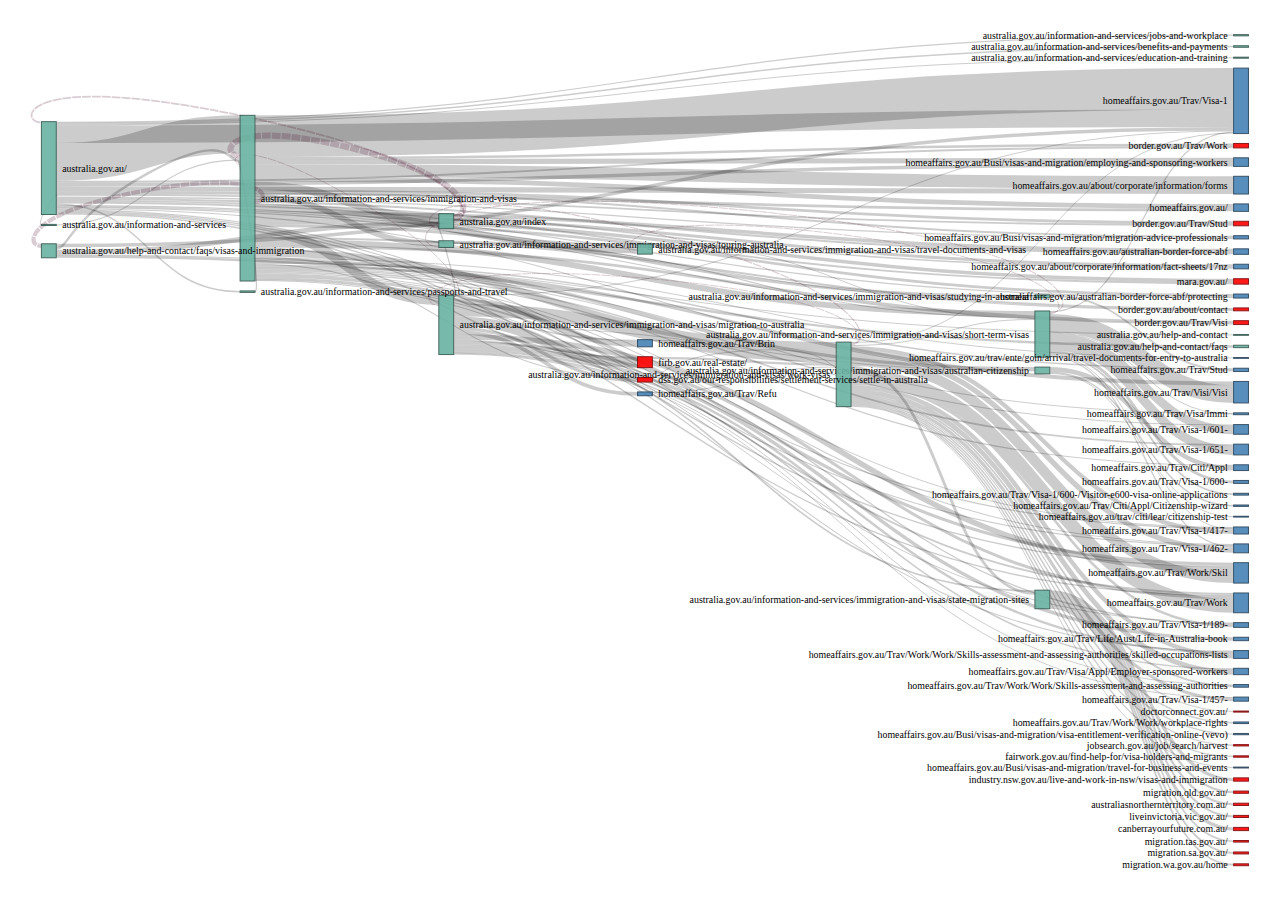
==== gov-au_Australiagovau_Homeaffairs-Sankey.html @ 094b6e9f "add sankey" ====
<!DOCTYPE html>
<html>
<head>
<meta charset="utf-8" />
<title>sankeyNetwork</title>
<script>(function() {
  // If window.HTMLWidgets is already defined, then use it; otherwise create a
  // new object. This allows preceding code to set options that affect the
  // initialization process (though none currently exist).
  window.HTMLWidgets = window.HTMLWidgets || {};

  // See if we're running in a viewer pane. If not, we're in a web browser.
  var viewerMode = window.HTMLWidgets.viewerMode =
      /\bviewer_pane=1\b/.test(window.location);

  // See if we're running in Shiny mode. If not, it's a static document.
  // Note that static widgets can appear in both Shiny and static modes, but
  // obviously, Shiny widgets can only appear in Shiny apps/documents.
  var shinyMode = window.HTMLWidgets.shinyMode =
      typeof(window.Shiny) !== "undefined" && !!window.Shiny.outputBindings;

  // We can't count on jQuery being available, so we implement our own
  // version if necessary.
  function querySelectorAll(scope, selector) {
    if (typeof(jQuery) !== "undefined" && scope instanceof jQuery) {
      return scope.find(selector);
    }
    if (scope.querySelectorAll) {
      return scope.querySelectorAll(selector);
    }
  }

  function asArray(value) {
    if (value === null)
      return [];
    if ($.isArray(value))
      return value;
    return [value];
  }

  // Implement jQuery's extend
  function extend(target /*, ... */) {
    if (arguments.length == 1) {
      return target;
    }
    for (var i = 1; i < arguments.length; i++) {
      var source = arguments[i];
      for (var prop in source) {
        if (source.hasOwnProperty(prop)) {
          target[prop] = source[prop];
        }
      }
    }
    return target;
  }

  // IE8 doesn't support Array.forEach.
  function forEach(values, callback, thisArg) {
    if (values.forEach) {
      values.forEach(callback, thisArg);
    } else {
      for (var i = 0; i < values.length; i++) {
        callback.call(thisArg, values[i], i, values);
      }
    }
  }

  // Replaces the specified method with the return value of funcSource.
  //
  // Note that funcSource should not BE the new method, it should be a function
  // that RETURNS the new method. funcSource receives a single argument that is
  // the overridden method, it can be called from the new method. The overridden
  // method can be called like a regular function, it has the target permanently
  // bound to it so "this" will work correctly.
  function overrideMethod(target, methodName, funcSource) {
    var superFunc = target[methodName] || function() {};
    var superFuncBound = function() {
      return superFunc.apply(target, arguments);
    };
    target[methodName] = funcSource(superFuncBound);
  }

  // Add a method to delegator that, when invoked, calls
  // delegatee.methodName. If there is no such method on
  // the delegatee, but there was one on delegator before
  // delegateMethod was called, then the original version
  // is invoked instead.
  // For example:
  //
  // var a = {
  //   method1: function() { console.log('a1'); }
  //   method2: function() { console.log('a2'); }
  // };
  // var b = {
  //   method1: function() { console.log('b1'); }
  // };
  // delegateMethod(a, b, "method1");
  // delegateMethod(a, b, "method2");
  // a.method1();
  // a.method2();
  //
  // The output would be "b1", "a2".
  function delegateMethod(delegator, delegatee, methodName) {
    var inherited = delegator[methodName];
    delegator[methodName] = function() {
      var target = delegatee;
      var method = delegatee[methodName];

      // The method doesn't exist on the delegatee. Instead,
      // call the method on the delegator, if it exists.
      if (!method) {
        target = delegator;
        method = inherited;
      }

      if (method) {
        return method.apply(target, arguments);
      }
    };
  }

  // Implement a vague facsimilie of jQuery's data method
  function elementData(el, name, value) {
    if (arguments.length == 2) {
      return el["htmlwidget_data_" + name];
    } else if (arguments.length == 3) {
      el["htmlwidget_data_" + name] = value;
      return el;
    } else {
      throw new Error("Wrong number of arguments for elementData: " +
        arguments.length);
    }
  }

  // http://stackoverflow.com/questions/3446170/escape-string-for-use-in-javascript-regex
  function escapeRegExp(str) {
    return str.replace(/[\-\[\]\/\{\}\(\)\*\+\?\.\\\^\$\|]/g, "\\$&");
  }

  function hasClass(el, className) {
    var re = new RegExp("\\b" + escapeRegExp(className) + "\\b");
    return re.test(el.className);
  }

  // elements - array (or array-like object) of HTML elements
  // className - class name to test for
  // include - if true, only return elements with given className;
  //   if false, only return elements *without* given className
  function filterByClass(elements, className, include) {
    var results = [];
    for (var i = 0; i < elements.length; i++) {
      if (hasClass(elements[i], className) == include)
        results.push(elements[i]);
    }
    return results;
  }

  function on(obj, eventName, func) {
    if (obj.addEventListener) {
      obj.addEventListener(eventName, func, false);
    } else if (obj.attachEvent) {
      obj.attachEvent(eventName, func);
    }
  }

  function off(obj, eventName, func) {
    if (obj.removeEventListener)
      obj.removeEventListener(eventName, func, false);
    else if (obj.detachEvent) {
      obj.detachEvent(eventName, func);
    }
  }

  // Translate array of values to top/right/bottom/left, as usual with
  // the "padding" CSS property
  // https://developer.mozilla.org/en-US/docs/Web/CSS/padding
  function unpackPadding(value) {
    if (typeof(value) === "number")
      value = [value];
    if (value.length === 1) {
      return {top: value[0], right: value[0], bottom: value[0], left: value[0]};
    }
    if (value.length === 2) {
      return {top: value[0], right: value[1], bottom: value[0], left: value[1]};
    }
    if (value.length === 3) {
      return {top: value[0], right: value[1], bottom: value[2], left: value[1]};
    }
    if (value.length === 4) {
      return {top: value[0], right: value[1], bottom: value[2], left: value[3]};
    }
  }

  // Convert an unpacked padding object to a CSS value
  function paddingToCss(paddingObj) {
    return paddingObj.top + "px " + paddingObj.right + "px " + paddingObj.bottom + "px " + paddingObj.left + "px";
  }

  // Makes a number suitable for CSS
  function px(x) {
    if (typeof(x) === "number")
      return x + "px";
    else
      return x;
  }

  // Retrieves runtime widget sizing information for an element.
  // The return value is either null, or an object with fill, padding,
  // defaultWidth, defaultHeight fields.
  function sizingPolicy(el) {
    var sizingEl = document.querySelector("script[data-for='" + el.id + "'][type='application/htmlwidget-sizing']");
    if (!sizingEl)
      return null;
    var sp = JSON.parse(sizingEl.textContent || sizingEl.text || "{}");
    if (viewerMode) {
      return sp.viewer;
    } else {
      return sp.browser;
    }
  }

  // @param tasks Array of strings (or falsy value, in which case no-op).
  //   Each element must be a valid JavaScript expression that yields a
  //   function. Or, can be an array of objects with "code" and "data"
  //   properties; in this case, the "code" property should be a string
  //   of JS that's an expr that yields a function, and "data" should be
  //   an object that will be added as an additional argument when that
  //   function is called.
  // @param target The object that will be "this" for each function
  //   execution.
  // @param args Array of arguments to be passed to the functions. (The
  //   same arguments will be passed to all functions.)
  function evalAndRun(tasks, target, args) {
    if (tasks) {
      forEach(tasks, function(task) {
        var theseArgs = args;
        if (typeof(task) === "object") {
          theseArgs = theseArgs.concat([task.data]);
          task = task.code;
        }
        var taskFunc = eval("(" + task + ")");
        if (typeof(taskFunc) !== "function") {
          throw new Error("Task must be a function! Source:\n" + task);
        }
        taskFunc.apply(target, theseArgs);
      });
    }
  }

  function initSizing(el) {
    var sizing = sizingPolicy(el);
    if (!sizing)
      return;

    var cel = document.getElementById("htmlwidget_container");
    if (!cel)
      return;

    if (typeof(sizing.padding) !== "undefined") {
      document.body.style.margin = "0";
      document.body.style.padding = paddingToCss(unpackPadding(sizing.padding));
    }

    if (sizing.fill) {
      document.body.style.overflow = "hidden";
      document.body.style.width = "100%";
      document.body.style.height = "100%";
      document.documentElement.style.width = "100%";
      document.documentElement.style.height = "100%";
      if (cel) {
        cel.style.position = "absolute";
        var pad = unpackPadding(sizing.padding);
        cel.style.top = pad.top + "px";
        cel.style.right = pad.right + "px";
        cel.style.bottom = pad.bottom + "px";
        cel.style.left = pad.left + "px";
        el.style.width = "100%";
        el.style.height = "100%";
      }

      return {
        getWidth: function() { return cel.offsetWidth; },
        getHeight: function() { return cel.offsetHeight; }
      };

    } else {
      el.style.width = px(sizing.width);
      el.style.height = px(sizing.height);

      return {
        getWidth: function() { return el.offsetWidth; },
        getHeight: function() { return el.offsetHeight; }
      };
    }
  }

  // Default implementations for methods
  var defaults = {
    find: function(scope) {
      return querySelectorAll(scope, "." + this.name);
    },
    renderError: function(el, err) {
      var $el = $(el);

      this.clearError(el);

      // Add all these error classes, as Shiny does
      var errClass = "shiny-output-error";
      if (err.type !== null) {
        // use the classes of the error condition as CSS class names
        errClass = errClass + " " + $.map(asArray(err.type), function(type) {
          return errClass + "-" + type;
        }).join(" ");
      }
      errClass = errClass + " htmlwidgets-error";

      // Is el inline or block? If inline or inline-block, just display:none it
      // and add an inline error.
      var display = $el.css("display");
      $el.data("restore-display-mode", display);

      if (display === "inline" || display === "inline-block") {
        $el.hide();
        if (err.message !== "") {
          var errorSpan = $("<span>").addClass(errClass);
          errorSpan.text(err.message);
          $el.after(errorSpan);
        }
      } else if (display === "block") {
        // If block, add an error just after the el, set visibility:none on the
        // el, and position the error to be on top of the el.
        // Mark it with a unique ID and CSS class so we can remove it later.
        $el.css("visibility", "hidden");
        if (err.message !== "") {
          var errorDiv = $("<div>").addClass(errClass).css("position", "absolute")
            .css("top", el.offsetTop)
            .css("left", el.offsetLeft)
            // setting width can push out the page size, forcing otherwise
            // unnecessary scrollbars to appear and making it impossible for
            // the element to shrink; so use max-width instead
            .css("maxWidth", el.offsetWidth)
            .css("height", el.offsetHeight);
          errorDiv.text(err.message);
          $el.after(errorDiv);

          // Really dumb way to keep the size/position of the error in sync with
          // the parent element as the window is resized or whatever.
          var intId = setInterval(function() {
            if (!errorDiv[0].parentElement) {
              clearInterval(intId);
              return;
            }
            errorDiv
              .css("top", el.offsetTop)
              .css("left", el.offsetLeft)
              .css("maxWidth", el.offsetWidth)
              .css("height", el.offsetHeight);
          }, 500);
        }
      }
    },
    clearError: function(el) {
      var $el = $(el);
      var display = $el.data("restore-display-mode");
      $el.data("restore-display-mode", null);

      if (display === "inline" || display === "inline-block") {
        if (display)
          $el.css("display", display);
        $(el.nextSibling).filter(".htmlwidgets-error").remove();
      } else if (display === "block"){
        $el.css("visibility", "inherit");
        $(el.nextSibling).filter(".htmlwidgets-error").remove();
      }
    },
    sizing: {}
  };

  // Called by widget bindings to register a new type of widget. The definition
  // object can contain the following properties:
  // - name (required) - A string indicating the binding name, which will be
  //   used by default as the CSS classname to look for.
  // - initialize (optional) - A function(el) that will be called once per
  //   widget element; if a value is returned, it will be passed as the third
  //   value to renderValue.
  // - renderValue (required) - A function(el, data, initValue) that will be
  //   called with data. Static contexts will cause this to be called once per
  //   element; Shiny apps will cause this to be called multiple times per
  //   element, as the data changes.
  window.HTMLWidgets.widget = function(definition) {
    if (!definition.name) {
      throw new Error("Widget must have a name");
    }
    if (!definition.type) {
      throw new Error("Widget must have a type");
    }
    // Currently we only support output widgets
    if (definition.type !== "output") {
      throw new Error("Unrecognized widget type '" + definition.type + "'");
    }
    // TODO: Verify that .name is a valid CSS classname

    // Support new-style instance-bound definitions. Old-style class-bound
    // definitions have one widget "object" per widget per type/class of
    // widget; the renderValue and resize methods on such widget objects
    // take el and instance arguments, because the widget object can't
    // store them. New-style instance-bound definitions have one widget
    // object per widget instance; the definition that's passed in doesn't
    // provide renderValue or resize methods at all, just the single method
    //   factory(el, width, height)
    // which returns an object that has renderValue(x) and resize(w, h).
    // This enables a far more natural programming style for the widget
    // author, who can store per-instance state using either OO-style
    // instance fields or functional-style closure variables (I guess this
    // is in contrast to what can only be called C-style pseudo-OO which is
    // what we required before).
    if (definition.factory) {
      definition = createLegacyDefinitionAdapter(definition);
    }

    if (!definition.renderValue) {
      throw new Error("Widget must have a renderValue function");
    }

    // For static rendering (non-Shiny), use a simple widget registration
    // scheme. We also use this scheme for Shiny apps/documents that also
    // contain static widgets.
    window.HTMLWidgets.widgets = window.HTMLWidgets.widgets || [];
    // Merge defaults into the definition; don't mutate the original definition.
    var staticBinding = extend({}, defaults, definition);
    overrideMethod(staticBinding, "find", function(superfunc) {
      return function(scope) {
        var results = superfunc(scope);
        // Filter out Shiny outputs, we only want the static kind
        return filterByClass(results, "html-widget-output", false);
      };
    });
    window.HTMLWidgets.widgets.push(staticBinding);

    if (shinyMode) {
      // Shiny is running. Register the definition with an output binding.
      // The definition itself will not be the output binding, instead
      // we will make an output binding object that delegates to the
      // definition. This is because we foolishly used the same method
      // name (renderValue) for htmlwidgets definition and Shiny bindings
      // but they actually have quite different semantics (the Shiny
      // bindings receive data that includes lots of metadata that it
      // strips off before calling htmlwidgets renderValue). We can't
      // just ignore the difference because in some widgets it's helpful
      // to call this.renderValue() from inside of resize(), and if
      // we're not delegating, then that call will go to the Shiny
      // version instead of the htmlwidgets version.

      // Merge defaults with definition, without mutating either.
      var bindingDef = extend({}, defaults, definition);

      // This object will be our actual Shiny binding.
      var shinyBinding = new Shiny.OutputBinding();

      // With a few exceptions, we'll want to simply use the bindingDef's
      // version of methods if they are available, otherwise fall back to
      // Shiny's defaults. NOTE: If Shiny's output bindings gain additional
      // methods in the future, and we want them to be overrideable by
      // HTMLWidget binding definitions, then we'll need to add them to this
      // list.
      delegateMethod(shinyBinding, bindingDef, "getId");
      delegateMethod(shinyBinding, bindingDef, "onValueChange");
      delegateMethod(shinyBinding, bindingDef, "onValueError");
      delegateMethod(shinyBinding, bindingDef, "renderError");
      delegateMethod(shinyBinding, bindingDef, "clearError");
      delegateMethod(shinyBinding, bindingDef, "showProgress");

      // The find, renderValue, and resize are handled differently, because we
      // want to actually decorate the behavior of the bindingDef methods.

      shinyBinding.find = function(scope) {
        var results = bindingDef.find(scope);

        // Only return elements that are Shiny outputs, not static ones
        var dynamicResults = results.filter(".html-widget-output");

        // It's possible that whatever caused Shiny to think there might be
        // new dynamic outputs, also caused there to be new static outputs.
        // Since there might be lots of different htmlwidgets bindings, we
        // schedule execution for later--no need to staticRender multiple
        // times.
        if (results.length !== dynamicResults.length)
          scheduleStaticRender();

        return dynamicResults;
      };

      // Wrap renderValue to handle initialization, which unfortunately isn't
      // supported natively by Shiny at the time of this writing.

      shinyBinding.renderValue = function(el, data) {
        Shiny.renderDependencies(data.deps);
        // Resolve strings marked as javascript literals to objects
        if (!(data.evals instanceof Array)) data.evals = [data.evals];
        for (var i = 0; data.evals && i < data.evals.length; i++) {
          window.HTMLWidgets.evaluateStringMember(data.x, data.evals[i]);
        }
        if (!bindingDef.renderOnNullValue) {
          if (data.x === null) {
            el.style.visibility = "hidden";
            return;
          } else {
            el.style.visibility = "inherit";
          }
        }
        if (!elementData(el, "initialized")) {
          initSizing(el);

          elementData(el, "initialized", true);
          if (bindingDef.initialize) {
            var result = bindingDef.initialize(el, el.offsetWidth,
              el.offsetHeight);
            elementData(el, "init_result", result);
          }
        }
        bindingDef.renderValue(el, data.x, elementData(el, "init_result"));
        evalAndRun(data.jsHooks.render, elementData(el, "init_result"), [el, data.x]);
      };

      // Only override resize if bindingDef implements it
      if (bindingDef.resize) {
        shinyBinding.resize = function(el, width, height) {
          // Shiny can call resize before initialize/renderValue have been
          // called, which doesn't make sense for widgets.
          if (elementData(el, "initialized")) {
            bindingDef.resize(el, width, height, elementData(el, "init_result"));
          }
        };
      }

      Shiny.outputBindings.register(shinyBinding, bindingDef.name);
    }
  };

  var scheduleStaticRenderTimerId = null;
  function scheduleStaticRender() {
    if (!scheduleStaticRenderTimerId) {
      scheduleStaticRenderTimerId = setTimeout(function() {
        scheduleStaticRenderTimerId = null;
        window.HTMLWidgets.staticRender();
      }, 1);
    }
  }

  // Render static widgets after the document finishes loading
  // Statically render all elements that are of this widget's class
  window.HTMLWidgets.staticRender = function() {
    var bindings = window.HTMLWidgets.widgets || [];
    forEach(bindings, function(binding) {
      var matches = binding.find(document.documentElement);
      forEach(matches, function(el) {
        var sizeObj = initSizing(el, binding);

        if (hasClass(el, "html-widget-static-bound"))
          return;
        el.className = el.className + " html-widget-static-bound";

        var initResult;
        if (binding.initialize) {
          initResult = binding.initialize(el,
            sizeObj ? sizeObj.getWidth() : el.offsetWidth,
            sizeObj ? sizeObj.getHeight() : el.offsetHeight
          );
          elementData(el, "init_result", initResult);
        }

        if (binding.resize) {
          var lastSize = {
            w: sizeObj ? sizeObj.getWidth() : el.offsetWidth,
            h: sizeObj ? sizeObj.getHeight() : el.offsetHeight
          };
          var resizeHandler = function(e) {
            var size = {
              w: sizeObj ? sizeObj.getWidth() : el.offsetWidth,
              h: sizeObj ? sizeObj.getHeight() : el.offsetHeight
            };
            if (size.w === 0 && size.h === 0)
              return;
            if (size.w === lastSize.w && size.h === lastSize.h)
              return;
            lastSize = size;
            binding.resize(el, size.w, size.h, initResult);
          };

          on(window, "resize", resizeHandler);

          // This is needed for cases where we're running in a Shiny
          // app, but the widget itself is not a Shiny output, but
          // rather a simple static widget. One example of this is
          // an rmarkdown document that has runtime:shiny and widget
          // that isn't in a render function. Shiny only knows to
          // call resize handlers for Shiny outputs, not for static
          // widgets, so we do it ourselves.
          if (window.jQuery) {
            window.jQuery(document).on(
              "shown.htmlwidgets shown.bs.tab.htmlwidgets shown.bs.collapse.htmlwidgets",
              resizeHandler
            );
            window.jQuery(document).on(
              "hidden.htmlwidgets hidden.bs.tab.htmlwidgets hidden.bs.collapse.htmlwidgets",
              resizeHandler
            );
          }

          // This is needed for the specific case of ioslides, which
          // flips slides between display:none and display:block.
          // Ideally we would not have to have ioslide-specific code
          // here, but rather have ioslides raise a generic event,
          // but the rmarkdown package just went to CRAN so the
          // window to getting that fixed may be long.
          if (window.addEventListener) {
            // It's OK to limit this to window.addEventListener
            // browsers because ioslides itself only supports
            // such browsers.
            on(document, "slideenter", resizeHandler);
            on(document, "slideleave", resizeHandler);
          }
        }

        var scriptData = document.querySelector("script[data-for='" + el.id + "'][type='application/json']");
        if (scriptData) {
          var data = JSON.parse(scriptData.textContent || scriptData.text);
          // Resolve strings marked as javascript literals to objects
          if (!(data.evals instanceof Array)) data.evals = [data.evals];
          for (var k = 0; data.evals && k < data.evals.length; k++) {
            window.HTMLWidgets.evaluateStringMember(data.x, data.evals[k]);
          }
          binding.renderValue(el, data.x, initResult);
          evalAndRun(data.jsHooks.render, initResult, [el, data.x]);
        }
      });
    });

    invokePostRenderHandlers();
  }

  // Wait until after the document has loaded to render the widgets.
  if (document.addEventListener) {
    document.addEventListener("DOMContentLoaded", function() {
      document.removeEventListener("DOMContentLoaded", arguments.callee, false);
      window.HTMLWidgets.staticRender();
    }, false);
  } else if (document.attachEvent) {
    document.attachEvent("onreadystatechange", function() {
      if (document.readyState === "complete") {
        document.detachEvent("onreadystatechange", arguments.callee);
        window.HTMLWidgets.staticRender();
      }
    });
  }


  window.HTMLWidgets.getAttachmentUrl = function(depname, key) {
    // If no key, default to the first item
    if (typeof(key) === "undefined")
      key = 1;

    var link = document.getElementById(depname + "-" + key + "-attachment");
    if (!link) {
      throw new Error("Attachment " + depname + "/" + key + " not found in document");
    }
    return link.getAttribute("href");
  };

  window.HTMLWidgets.dataframeToD3 = function(df) {
    var names = [];
    var length;
    for (var name in df) {
        if (df.hasOwnProperty(name))
            names.push(name);
        if (typeof(df[name]) !== "object" || typeof(df[name].length) === "undefined") {
            throw new Error("All fields must be arrays");
        } else if (typeof(length) !== "undefined" && length !== df[name].length) {
            throw new Error("All fields must be arrays of the same length");
        }
        length = df[name].length;
    }
    var results = [];
    var item;
    for (var row = 0; row < length; row++) {
        item = {};
        for (var col = 0; col < names.length; col++) {
            item[names[col]] = df[names[col]][row];
        }
        results.push(item);
    }
    return results;
  };

  window.HTMLWidgets.transposeArray2D = function(array) {
      if (array.length === 0) return array;
      var newArray = array[0].map(function(col, i) {
          return array.map(function(row) {
              return row[i]
          })
      });
      return newArray;
  };
  // Split value at splitChar, but allow splitChar to be escaped
  // using escapeChar. Any other characters escaped by escapeChar
  // will be included as usual (including escapeChar itself).
  function splitWithEscape(value, splitChar, escapeChar) {
    var results = [];
    var escapeMode = false;
    var currentResult = "";
    for (var pos = 0; pos < value.length; pos++) {
      if (!escapeMode) {
        if (value[pos] === splitChar) {
          results.push(currentResult);
          currentResult = "";
        } else if (value[pos] === escapeChar) {
          escapeMode = true;
        } else {
          currentResult += value[pos];
        }
      } else {
        currentResult += value[pos];
        escapeMode = false;
      }
    }
    if (currentResult !== "") {
      results.push(currentResult);
    }
    return results;
  }
  // Function authored by Yihui/JJ Allaire
  window.HTMLWidgets.evaluateStringMember = function(o, member) {
    var parts = splitWithEscape(member, '.', '\\');
    for (var i = 0, l = parts.length; i < l; i++) {
      var part = parts[i];
      // part may be a character or 'numeric' member name
      if (o !== null && typeof o === "object" && part in o) {
        if (i == (l - 1)) { // if we are at the end of the line then evalulate
          if (typeof o[part] === "string")
            o[part] = eval("(" + o[part] + ")");
        } else { // otherwise continue to next embedded object
          o = o[part];
        }
      }
    }
  };

  // Retrieve the HTMLWidget instance (i.e. the return value of an
  // HTMLWidget binding's initialize() or factory() function)
  // associated with an element, or null if none.
  window.HTMLWidgets.getInstance = function(el) {
    return elementData(el, "init_result");
  };

  // Finds the first element in the scope that matches the selector,
  // and returns the HTMLWidget instance (i.e. the return value of
  // an HTMLWidget binding's initialize() or factory() function)
  // associated with that element, if any. If no element matches the
  // selector, or the first matching element has no HTMLWidget
  // instance associated with it, then null is returned.
  //
  // The scope argument is optional, and defaults to window.document.
  window.HTMLWidgets.find = function(scope, selector) {
    if (arguments.length == 1) {
      selector = scope;
      scope = document;
    }

    var el = scope.querySelector(selector);
    if (el === null) {
      return null;
    } else {
      return window.HTMLWidgets.getInstance(el);
    }
  };

  // Finds all elements in the scope that match the selector, and
  // returns the HTMLWidget instances (i.e. the return values of
  // an HTMLWidget binding's initialize() or factory() function)
  // associated with the elements, in an array. If elements that
  // match the selector don't have an associated HTMLWidget
  // instance, the returned array will contain nulls.
  //
  // The scope argument is optional, and defaults to window.document.
  window.HTMLWidgets.findAll = function(scope, selector) {
    if (arguments.length == 1) {
      selector = scope;
      scope = document;
    }

    var nodes = scope.querySelectorAll(selector);
    var results = [];
    for (var i = 0; i < nodes.length; i++) {
      results.push(window.HTMLWidgets.getInstance(nodes[i]));
    }
    return results;
  };

  var postRenderHandlers = [];
  function invokePostRenderHandlers() {
    while (postRenderHandlers.length) {
      var handler = postRenderHandlers.shift();
      if (handler) {
        handler();
      }
    }
  }

  // Register the given callback function to be invoked after the
  // next time static widgets are rendered.
  window.HTMLWidgets.addPostRenderHandler = function(callback) {
    postRenderHandlers.push(callback);
  };

  // Takes a new-style instance-bound definition, and returns an
  // old-style class-bound definition. This saves us from having
  // to rewrite all the logic in this file to accomodate both
  // types of definitions.
  function createLegacyDefinitionAdapter(defn) {
    var result = {
      name: defn.name,
      type: defn.type,
      initialize: function(el, width, height) {
        return defn.factory(el, width, height);
      },
      renderValue: function(el, x, instance) {
        return instance.renderValue(x);
      },
      resize: function(el, width, height, instance) {
        return instance.resize(width, height);
      }
    };

    if (defn.find)
      result.find = defn.find;
    if (defn.renderError)
      result.renderError = defn.renderError;
    if (defn.clearError)
      result.clearError = defn.clearError;

    return result;
  }
})();

</script>
<script>// https://d3js.org Version 4.5.0. Copyright 2017 Mike Bostock.
(function(t,n){"object"==typeof exports&&"undefined"!=typeof module?n(exports):"function"==typeof define&&define.amd?define(["exports"],n):n(t.d3=t.d3||{})})(this,function(t){"use strict";function n(t){return function(n,e){return Ns(t(n),e)}}function e(t,n,e){var r=Math.abs(n-t)/Math.max(0,e),i=Math.pow(10,Math.floor(Math.log(r)/Math.LN10)),o=r/i;return o>=Ys?i*=10:o>=Bs?i*=5:o>=js&&(i*=2),n<t?-i:i}function r(t){return t.length}function i(t,n,e){var r=t(e);return"translate("+(isFinite(r)?r:n(e))+",0)"}function o(t,n,e){var r=t(e);return"translate(0,"+(isFinite(r)?r:n(e))+")"}function u(t){var n=t.bandwidth()/2;return t.round()&&(n=Math.round(n)),function(e){return t(e)+n}}function a(){return!this.__axis}function c(t,n){function e(e){var p,d=null==c?n.ticks?n.ticks.apply(n,r):n.domain():c,v=null==s?n.tickFormat?n.tickFormat.apply(n,r):ff:s,_=Math.max(f,0)+h,y=t===lf||t===pf?i:o,g=n.range(),m=g[0]+.5,x=g[g.length-1]+.5,b=(n.bandwidth?u:ff)(n.copy()),w=e.selection?e.selection():e,M=w.selectAll(".domain").data([null]),T=w.selectAll(".tick").data(d,n).order(),N=T.exit(),k=T.enter().append("g").attr("class","tick"),S=T.select("line"),E=T.select("text"),A=t===lf||t===df?-1:1,C=t===df||t===hf?(p="x","y"):(p="y","x");M=M.merge(M.enter().insert("path",".tick").attr("class","domain").attr("stroke","#000")),T=T.merge(k),S=S.merge(k.append("line").attr("stroke","#000").attr(p+"2",A*f).attr(C+"1",.5).attr(C+"2",.5)),E=E.merge(k.append("text").attr("fill","#000").attr(p,A*_).attr(C,.5).attr("dy",t===lf?"0em":t===pf?"0.71em":"0.32em")),e!==w&&(M=M.transition(e),T=T.transition(e),S=S.transition(e),E=E.transition(e),N=N.transition(e).attr("opacity",vf).attr("transform",function(t){return y(b,this.parentNode.__axis||b,t)}),k.attr("opacity",vf).attr("transform",function(t){return y(this.parentNode.__axis||b,b,t)})),N.remove(),M.attr("d",t===df||t==hf?"M"+A*l+","+m+"H0.5V"+x+"H"+A*l:"M"+m+","+A*l+"V0.5H"+x+"V"+A*l),T.attr("opacity",1).attr("transform",function(t){return y(b,b,t)}),S.attr(p+"2",A*f),E.attr(p,A*_).text(v),w.filter(a).attr("fill","none").attr("font-size",10).attr("font-family","sans-serif").attr("text-anchor",t===hf?"start":t===df?"end":"middle"),w.each(function(){this.__axis=b})}var r=[],c=null,s=null,f=6,l=6,h=3;return e.scale=function(t){return arguments.length?(n=t,e):n},e.ticks=function(){return r=sf.call(arguments),e},e.tickArguments=function(t){return arguments.length?(r=null==t?[]:sf.call(t),e):r.slice()},e.tickValues=function(t){return arguments.length?(c=null==t?null:sf.call(t),e):c&&c.slice()},e.tickFormat=function(t){return arguments.length?(s=t,e):s},e.tickSize=function(t){return arguments.length?(f=l=+t,e):f},e.tickSizeInner=function(t){return arguments.length?(f=+t,e):f},e.tickSizeOuter=function(t){return arguments.length?(l=+t,e):l},e.tickPadding=function(t){return arguments.length?(h=+t,e):h},e}function s(t){return c(lf,t)}function f(t){return c(hf,t)}function l(t){return c(pf,t)}function h(t){return c(df,t)}function p(){for(var t,n=0,e=arguments.length,r={};n<e;++n){if(!(t=arguments[n]+"")||t in r)throw new Error("illegal type: "+t);r[t]=[]}return new d(r)}function d(t){this._=t}function v(t,n){return t.trim().split(/^|\s+/).map(function(t){var e="",r=t.indexOf(".");if(r>=0&&(e=t.slice(r+1),t=t.slice(0,r)),t&&!n.hasOwnProperty(t))throw new Error("unknown type: "+t);return{type:t,name:e}})}function _(t,n){for(var e,r=0,i=t.length;r<i;++r)if((e=t[r]).name===n)return e.value}function y(t,n,e){for(var r=0,i=t.length;r<i;++r)if(t[r].name===n){t[r]=_f,t=t.slice(0,r).concat(t.slice(r+1));break}return null!=e&&t.push({name:n,value:e}),t}function g(t){return function(){var n=this.ownerDocument,e=this.namespaceURI;return e===yf&&n.documentElement.namespaceURI===yf?n.createElement(t):n.createElementNS(e,t)}}function m(t){return function(){return this.ownerDocument.createElementNS(t.space,t.local)}}function x(){return new b}function b(){this._="@"+(++bf).toString(36)}function w(t,n,e){return t=M(t,n,e),function(n){var e=n.relatedTarget;e&&(e===this||8&e.compareDocumentPosition(this))||t.call(this,n)}}function M(n,e,r){return function(i){var o=t.event;t.event=i;try{n.call(this,this.__data__,e,r)}finally{t.event=o}}}function T(t){return t.trim().split(/^|\s+/).map(function(t){var n="",e=t.indexOf(".");return e>=0&&(n=t.slice(e+1),t=t.slice(0,e)),{type:t,name:n}})}function N(t){return function(){var n=this.__on;if(n){for(var e,r=0,i=-1,o=n.length;r<o;++r)e=n[r],t.type&&e.type!==t.type||e.name!==t.name?n[++i]=e:this.removeEventListener(e.type,e.listener,e.capture);++i?n.length=i:delete this.__on}}}function k(t,n,e){var r=kf.hasOwnProperty(t.type)?w:M;return function(i,o,u){var a,c=this.__on,s=r(n,o,u);if(c)for(var f=0,l=c.length;f<l;++f)if((a=c[f]).type===t.type&&a.name===t.name)return this.removeEventListener(a.type,a.listener,a.capture),this.addEventListener(a.type,a.listener=s,a.capture=e),void(a.value=n);this.addEventListener(t.type,s,e),a={type:t.type,name:t.name,value:n,listener:s,capture:e},c?c.push(a):this.__on=[a]}}function S(n,e,r,i){var o=t.event;n.sourceEvent=t.event,t.event=n;try{return e.apply(r,i)}finally{t.event=o}}function E(){}function A(){return[]}function C(t,n){this.ownerDocument=t.ownerDocument,this.namespaceURI=t.namespaceURI,this._next=null,this._parent=t,this.__data__=n}function z(t,n,e,r,i,o){for(var u,a=0,c=n.length,s=o.length;a<s;++a)(u=n[a])?(u.__data__=o[a],r[a]=u):e[a]=new C(t,o[a]);for(;a<c;++a)(u=n[a])&&(i[a]=u)}function P(t,n,e,r,i,o,u){var a,c,s,f={},l=n.length,h=o.length,p=new Array(l);for(a=0;a<l;++a)(c=n[a])&&(p[a]=s=If+u.call(c,c.__data__,a,n),s in f?i[a]=c:f[s]=c);for(a=0;a<h;++a)s=If+u.call(t,o[a],a,o),(c=f[s])?(r[a]=c,c.__data__=o[a],f[s]=null):e[a]=new C(t,o[a]);for(a=0;a<l;++a)(c=n[a])&&f[p[a]]===c&&(i[a]=c)}function R(t,n){return t<n?-1:t>n?1:t>=n?0:NaN}function q(t){return function(){this.removeAttribute(t)}}function L(t){return function(){this.removeAttributeNS(t.space,t.local)}}function U(t,n){return function(){this.setAttribute(t,n)}}function D(t,n){return function(){this.setAttributeNS(t.space,t.local,n)}}function O(t,n){return function(){var e=n.apply(this,arguments);null==e?this.removeAttribute(t):this.setAttribute(t,e)}}function F(t,n){return function(){var e=n.apply(this,arguments);null==e?this.removeAttributeNS(t.space,t.local):this.setAttributeNS(t.space,t.local,e)}}function I(t){return function(){this.style.removeProperty(t)}}function Y(t,n,e){return function(){this.style.setProperty(t,n,e)}}function B(t,n,e){return function(){var r=n.apply(this,arguments);null==r?this.style.removeProperty(t):this.style.setProperty(t,r,e)}}function j(t){return function(){delete this[t]}}function H(t,n){return function(){this[t]=n}}function X(t,n){return function(){var e=n.apply(this,arguments);null==e?delete this[t]:this[t]=e}}function V(t){return t.trim().split(/^|\s+/)}function W(t){return t.classList||new $(t)}function $(t){this._node=t,this._names=V(t.getAttribute("class")||"")}function Z(t,n){for(var e=W(t),r=-1,i=n.length;++r<i;)e.add(n[r])}function G(t,n){for(var e=W(t),r=-1,i=n.length;++r<i;)e.remove(n[r])}function J(t){return function(){Z(this,t)}}function Q(t){return function(){G(this,t)}}function K(t,n){return function(){(n.apply(this,arguments)?Z:G)(this,t)}}function tt(){this.textContent=""}function nt(t){return function(){this.textContent=t}}function et(t){return function(){var n=t.apply(this,arguments);this.textContent=null==n?"":n}}function rt(){this.innerHTML=""}function it(t){return function(){this.innerHTML=t}}function ot(t){return function(){var n=t.apply(this,arguments);this.innerHTML=null==n?"":n}}function ut(){this.nextSibling&&this.parentNode.appendChild(this)}function at(){this.previousSibling&&this.parentNode.insertBefore(this,this.parentNode.firstChild)}function ct(){return null}function st(){var t=this.parentNode;t&&t.removeChild(this)}function ft(t,n,e){var r=Kf(t),i=r.CustomEvent;i?i=new i(n,e):(i=r.document.createEvent("Event"),e?(i.initEvent(n,e.bubbles,e.cancelable),i.detail=e.detail):i.initEvent(n,!1,!1)),t.dispatchEvent(i)}function lt(t,n){return function(){return ft(this,t,n)}}function ht(t,n){return function(){return ft(this,t,n.apply(this,arguments))}}function pt(t,n){this._groups=t,this._parents=n}function dt(){return new pt([[document.documentElement]],hl)}function vt(){t.event.stopImmediatePropagation()}function _t(t,n){var e=t.document.documentElement,r=pl(t).on("dragstart.drag",null);n&&(r.on("click.drag",yl,!0),setTimeout(function(){r.on("click.drag",null)},0)),"onselectstart"in e?r.on("selectstart.drag",null):(e.style.MozUserSelect=e.__noselect,delete e.__noselect)}function yt(t,n,e,r,i,o,u,a,c,s){this.target=t,this.type=n,this.subject=e,this.identifier=r,this.active=i,this.x=o,this.y=u,this.dx=a,this.dy=c,this._=s}function gt(){return!t.event.button}function mt(){return this.parentNode}function xt(n){return null==n?{x:t.event.x,y:t.event.y}:n}function bt(t,n){var e=Object.create(t.prototype);for(var r in n)e[r]=n[r];return e}function wt(){}function Mt(t){var n;return t=(t+"").trim().toLowerCase(),(n=Sl.exec(t))?(n=parseInt(n[1],16),new Et(n>>8&15|n>>4&240,n>>4&15|240&n,(15&n)<<4|15&n,1)):(n=El.exec(t))?Tt(parseInt(n[1],16)):(n=Al.exec(t))?new Et(n[1],n[2],n[3],1):(n=Cl.exec(t))?new Et(255*n[1]/100,255*n[2]/100,255*n[3]/100,1):(n=zl.exec(t))?Nt(n[1],n[2],n[3],n[4]):(n=Pl.exec(t))?Nt(255*n[1]/100,255*n[2]/100,255*n[3]/100,n[4]):(n=Rl.exec(t))?At(n[1],n[2]/100,n[3]/100,1):(n=ql.exec(t))?At(n[1],n[2]/100,n[3]/100,n[4]):Ll.hasOwnProperty(t)?Tt(Ll[t]):"transparent"===t?new Et(NaN,NaN,NaN,0):null}function Tt(t){return new Et(t>>16&255,t>>8&255,255&t,1)}function Nt(t,n,e,r){return r<=0&&(t=n=e=NaN),new Et(t,n,e,r)}function kt(t){return t instanceof wt||(t=Mt(t)),t?(t=t.rgb(),new Et(t.r,t.g,t.b,t.opacity)):new Et}function St(t,n,e,r){return 1===arguments.length?kt(t):new Et(t,n,e,null==r?1:r)}function Et(t,n,e,r){this.r=+t,this.g=+n,this.b=+e,this.opacity=+r}function At(t,n,e,r){return r<=0?t=n=e=NaN:e<=0||e>=1?t=n=NaN:n<=0&&(t=NaN),new Pt(t,n,e,r)}function Ct(t){if(t instanceof Pt)return new Pt(t.h,t.s,t.l,t.opacity);if(t instanceof wt||(t=Mt(t)),!t)return new Pt;if(t instanceof Pt)return t;t=t.rgb();var n=t.r/255,e=t.g/255,r=t.b/255,i=Math.min(n,e,r),o=Math.max(n,e,r),u=NaN,a=o-i,c=(o+i)/2;return a?(u=n===o?(e-r)/a+6*(e<r):e===o?(r-n)/a+2:(n-e)/a+4,a/=c<.5?o+i:2-o-i,u*=60):a=c>0&&c<1?0:u,new Pt(u,a,c,t.opacity)}function zt(t,n,e,r){return 1===arguments.length?Ct(t):new Pt(t,n,e,null==r?1:r)}function Pt(t,n,e,r){this.h=+t,this.s=+n,this.l=+e,this.opacity=+r}function Rt(t,n,e){return 255*(t<60?n+(e-n)*t/60:t<180?e:t<240?n+(e-n)*(240-t)/60:n)}function qt(t){if(t instanceof Ut)return new Ut(t.l,t.a,t.b,t.opacity);if(t instanceof jt){var n=t.h*Ul;return new Ut(t.l,Math.cos(n)*t.c,Math.sin(n)*t.c,t.opacity)}t instanceof Et||(t=kt(t));var e=It(t.r),r=It(t.g),i=It(t.b),o=Dt((.4124564*e+.3575761*r+.1804375*i)/Fl),u=Dt((.2126729*e+.7151522*r+.072175*i)/Il),a=Dt((.0193339*e+.119192*r+.9503041*i)/Yl);return new Ut(116*u-16,500*(o-u),200*(u-a),t.opacity)}function Lt(t,n,e,r){return 1===arguments.length?qt(t):new Ut(t,n,e,null==r?1:r)}function Ut(t,n,e,r){this.l=+t,this.a=+n,this.b=+e,this.opacity=+r}function Dt(t){return t>Xl?Math.pow(t,1/3):t/Hl+Bl}function Ot(t){return t>jl?t*t*t:Hl*(t-Bl)}function Ft(t){return 255*(t<=.0031308?12.92*t:1.055*Math.pow(t,1/2.4)-.055)}function It(t){return(t/=255)<=.04045?t/12.92:Math.pow((t+.055)/1.055,2.4)}function Yt(t){if(t instanceof jt)return new jt(t.h,t.c,t.l,t.opacity);t instanceof Ut||(t=qt(t));var n=Math.atan2(t.b,t.a)*Dl;return new jt(n<0?n+360:n,Math.sqrt(t.a*t.a+t.b*t.b),t.l,t.opacity)}function Bt(t,n,e,r){return 1===arguments.length?Yt(t):new jt(t,n,e,null==r?1:r)}function jt(t,n,e,r){this.h=+t,this.c=+n,this.l=+e,this.opacity=+r}function Ht(t){if(t instanceof Vt)return new Vt(t.h,t.s,t.l,t.opacity);t instanceof Et||(t=kt(t));var n=t.r/255,e=t.g/255,r=t.b/255,i=(Kl*r+Jl*n-Ql*e)/(Kl+Jl-Ql),o=r-i,u=(Gl*(e-i)-$l*o)/Zl,a=Math.sqrt(u*u+o*o)/(Gl*i*(1-i)),c=a?Math.atan2(u,o)*Dl-120:NaN;return new Vt(c<0?c+360:c,a,i,t.opacity)}function Xt(t,n,e,r){return 1===arguments.length?Ht(t):new Vt(t,n,e,null==r?1:r)}function Vt(t,n,e,r){this.h=+t,this.s=+n,this.l=+e,this.opacity=+r}function Wt(t,n,e,r,i){var o=t*t,u=o*t;return((1-3*t+3*o-u)*n+(4-6*o+3*u)*e+(1+3*t+3*o-3*u)*r+u*i)/6}function $t(t,n){return function(e){return t+e*n}}function Zt(t,n,e){return t=Math.pow(t,e),n=Math.pow(n,e)-t,e=1/e,function(r){return Math.pow(t+r*n,e)}}function Gt(t,n){var e=n-t;return e?$t(t,e>180||e<-180?e-360*Math.round(e/360):e):ch(isNaN(t)?n:t)}function Jt(t){return 1===(t=+t)?Qt:function(n,e){return e-n?Zt(n,e,t):ch(isNaN(n)?e:n)}}function Qt(t,n){var e=n-t;return e?$t(t,e):ch(isNaN(t)?n:t)}function Kt(t){return function(n){var e,r,i=n.length,o=new Array(i),u=new Array(i),a=new Array(i);for(e=0;e<i;++e)r=St(n[e]),o[e]=r.r||0,u[e]=r.g||0,a[e]=r.b||0;return o=t(o),u=t(u),a=t(a),r.opacity=1,function(t){return r.r=o(t),r.g=u(t),r.b=a(t),r+""}}}function tn(t){return function(){return t}}function nn(t){return function(n){return t(n)+""}}function en(t){return"none"===t?wh:(th||(th=document.createElement("DIV"),nh=document.documentElement,eh=document.defaultView),th.style.transform=t,t=eh.getComputedStyle(nh.appendChild(th),null).getPropertyValue("transform"),nh.removeChild(th),t=t.slice(7,-1).split(","),Mh(+t[0],+t[1],+t[2],+t[3],+t[4],+t[5]))}function rn(t){return null==t?wh:(rh||(rh=document.createElementNS("http://www.w3.org/2000/svg","g")),rh.setAttribute("transform",t),(t=rh.transform.baseVal.consolidate())?(t=t.matrix,Mh(t.a,t.b,t.c,t.d,t.e,t.f)):wh)}function on(t,n,e,r){function i(t){return t.length?t.pop()+" ":""}function o(t,r,i,o,u,a){if(t!==i||r!==o){var c=u.push("translate(",null,n,null,e);a.push({i:c-4,x:dh(t,i)},{i:c-2,x:dh(r,o)})}else(i||o)&&u.push("translate("+i+n+o+e)}function u(t,n,e,o){t!==n?(t-n>180?n+=360:n-t>180&&(t+=360),o.push({i:e.push(i(e)+"rotate(",null,r)-2,x:dh(t,n)})):n&&e.push(i(e)+"rotate("+n+r)}function a(t,n,e,o){t!==n?o.push({i:e.push(i(e)+"skewX(",null,r)-2,x:dh(t,n)}):n&&e.push(i(e)+"skewX("+n+r)}function c(t,n,e,r,o,u){if(t!==e||n!==r){var a=o.push(i(o)+"scale(",null,",",null,")");u.push({i:a-4,x:dh(t,e)},{i:a-2,x:dh(n,r)})}else 1===e&&1===r||o.push(i(o)+"scale("+e+","+r+")")}return function(n,e){var r=[],i=[];return n=t(n),e=t(e),o(n.translateX,n.translateY,e.translateX,e.translateY,r,i),u(n.rotate,e.rotate,r,i),a(n.skewX,e.skewX,r,i),c(n.scaleX,n.scaleY,e.scaleX,e.scaleY,r,i),n=e=null,function(t){for(var n,e=-1,o=i.length;++e<o;)r[(n=i[e]).i]=n.x(t);return r.join("")}}}function un(t){return((t=Math.exp(t))+1/t)/2}function an(t){return((t=Math.exp(t))-1/t)/2}function cn(t){return((t=Math.exp(2*t))-1)/(t+1)}function sn(t){return function(n,e){var r=t((n=zt(n)).h,(e=zt(e)).h),i=Qt(n.s,e.s),o=Qt(n.l,e.l),u=Qt(n.opacity,e.opacity);return function(t){return n.h=r(t),n.s=i(t),n.l=o(t),n.opacity=u(t),n+""}}}function fn(t,n){var e=Qt((t=Lt(t)).l,(n=Lt(n)).l),r=Qt(t.a,n.a),i=Qt(t.b,n.b),o=Qt(t.opacity,n.opacity);return function(n){return t.l=e(n),t.a=r(n),t.b=i(n),t.opacity=o(n),t+""}}function ln(t){return function(n,e){var r=t((n=Bt(n)).h,(e=Bt(e)).h),i=Qt(n.c,e.c),o=Qt(n.l,e.l),u=Qt(n.opacity,e.opacity);return function(t){return n.h=r(t),n.c=i(t),n.l=o(t),n.opacity=u(t),n+""}}}function hn(t){return function n(e){function r(n,r){var i=t((n=Xt(n)).h,(r=Xt(r)).h),o=Qt(n.s,r.s),u=Qt(n.l,r.l),a=Qt(n.opacity,r.opacity);return function(t){return n.h=i(t),n.s=o(t),n.l=u(Math.pow(t,e)),n.opacity=a(t),n+""}}return e=+e,r.gamma=n,r}(1)}function pn(){return jh||(Vh(dn),jh=Xh.now()+Hh)}function dn(){jh=0}function vn(){this._call=this._time=this._next=null}function _n(t,n,e){var r=new vn;return r.restart(t,n,e),r}function yn(){pn(),++Oh;for(var t,n=ih;n;)(t=jh-n._time)>=0&&n._call.call(null,t),n=n._next;--Oh}function gn(){jh=(Bh=Xh.now())+Hh,Oh=Fh=0;try{yn()}finally{Oh=0,xn(),jh=0}}function mn(){var t=Xh.now(),n=t-Bh;n>Yh&&(Hh-=n,Bh=t)}function xn(){for(var t,n,e=ih,r=1/0;e;)e._call?(r>e._time&&(r=e._time),t=e,e=e._next):(n=e._next,e._next=null,e=t?t._next=n:ih=n);oh=t,bn(r)}function bn(t){if(!Oh){Fh&&(Fh=clearTimeout(Fh));var n=t-jh;n>24?(t<1/0&&(Fh=setTimeout(gn,n)),Ih&&(Ih=clearInterval(Ih))):(Ih||(Bh=jh,Ih=setInterval(mn,Yh)),Oh=1,Vh(gn))}}function wn(t,n){var e=t.__transition;if(!e||!(e=e[n])||e.state>Jh)throw new Error("too late");return e}function Mn(t,n){var e=t.__transition;if(!e||!(e=e[n])||e.state>Kh)throw new Error("too late");return e}function Tn(t,n){var e=t.__transition;if(!e||!(e=e[n]))throw new Error("too late");return e}function Nn(t,n,e){function r(t){e.state=Qh,e.timer.restart(i,e.delay,e.time),e.delay<=t&&i(t-e.delay)}function i(r){var s,f,l,h;if(e.state!==Qh)return u();for(s in c)if(h=c[s],h.name===e.name){if(h.state===tp)return Wh(i);h.state===np?(h.state=rp,h.timer.stop(),h.on.call("interrupt",t,t.__data__,h.index,h.group),delete c[s]):+s<n&&(h.state=rp,h.timer.stop(),delete c[s])}if(Wh(function(){e.state===tp&&(e.state=np,e.timer.restart(o,e.delay,e.time),o(r))}),e.state=Kh,e.on.call("start",t,t.__data__,e.index,e.group),e.state===Kh){for(e.state=tp,a=new Array(l=e.tween.length),s=0,f=-1;s<l;++s)(h=e.tween[s].value.call(t,t.__data__,e.index,e.group))&&(a[++f]=h);a.length=f+1}}function o(n){for(var r=n<e.duration?e.ease.call(null,n/e.duration):(e.timer.restart(u),e.state=ep,1),i=-1,o=a.length;++i<o;)a[i].call(null,r);e.state===ep&&(e.on.call("end",t,t.__data__,e.index,e.group),u())}function u(){e.state=rp,e.timer.stop(),delete c[n];for(var r in c)return;delete t.__transition}var a,c=t.__transition;c[n]=e,e.timer=_n(r,0,e.time)}function kn(t,n){var e,r;return function(){var i=Mn(this,t),o=i.tween;if(o!==e){r=e=o;for(var u=0,a=r.length;u<a;++u)if(r[u].name===n){r=r.slice(),r.splice(u,1);break}}i.tween=r}}function Sn(t,n,e){var r,i;if("function"!=typeof e)throw new Error;return function(){var o=Mn(this,t),u=o.tween;if(u!==r){i=(r=u).slice();for(var a={name:n,value:e},c=0,s=i.length;c<s;++c)if(i[c].name===n){i[c]=a;break}c===s&&i.push(a)}o.tween=i}}function En(t,n,e){var r=t._id;return t.each(function(){var t=Mn(this,r);(t.value||(t.value={}))[n]=e.apply(this,arguments)}),function(t){return Tn(t,r).value[n]}}function An(t){return function(){this.removeAttribute(t)}}function Cn(t){return function(){this.removeAttributeNS(t.space,t.local)}}function zn(t,n,e){var r,i;return function(){var o=this.getAttribute(t);return o===e?null:o===r?i:i=n(r=o,e)}}function Pn(t,n,e){var r,i;return function(){var o=this.getAttributeNS(t.space,t.local);return o===e?null:o===r?i:i=n(r=o,e)}}function Rn(t,n,e){var r,i,o;return function(){var u,a=e(this);return null==a?void this.removeAttribute(t):(u=this.getAttribute(t),u===a?null:u===r&&a===i?o:o=n(r=u,i=a))}}function qn(t,n,e){var r,i,o;return function(){var u,a=e(this);return null==a?void this.removeAttributeNS(t.space,t.local):(u=this.getAttributeNS(t.space,t.local),u===a?null:u===r&&a===i?o:o=n(r=u,i=a))}}function Ln(t,n){function e(){var e=this,r=n.apply(e,arguments);return r&&function(n){e.setAttributeNS(t.space,t.local,r(n))}}return e._value=n,e}function Un(t,n){function e(){var e=this,r=n.apply(e,arguments);return r&&function(n){e.setAttribute(t,r(n))}}return e._value=n,e}function Dn(t,n){return function(){wn(this,t).delay=+n.apply(this,arguments)}}function On(t,n){return n=+n,function(){wn(this,t).delay=n}}function Fn(t,n){return function(){Mn(this,t).duration=+n.apply(this,arguments)}}function In(t,n){return n=+n,function(){Mn(this,t).duration=n}}function Yn(t,n){if("function"!=typeof n)throw new Error;return function(){Mn(this,t).ease=n}}function Bn(t){return(t+"").trim().split(/^|\s+/).every(function(t){var n=t.indexOf(".");return n>=0&&(t=t.slice(0,n)),!t||"start"===t})}function jn(t,n,e){var r,i,o=Bn(n)?wn:Mn;return function(){var u=o(this,t),a=u.on;a!==r&&(i=(r=a).copy()).on(n,e),u.on=i}}function Hn(t){return function(){var n=this.parentNode;for(var e in this.__transition)if(+e!==t)return;n&&n.removeChild(this)}}function Xn(t,n){var e,r,i;return function(){var o=Kf(this).getComputedStyle(this,null),u=o.getPropertyValue(t),a=(this.style.removeProperty(t),o.getPropertyValue(t));return u===a?null:u===e&&a===r?i:i=n(e=u,r=a)}}function Vn(t){return function(){this.style.removeProperty(t)}}function Wn(t,n,e){var r,i;return function(){var o=Kf(this).getComputedStyle(this,null).getPropertyValue(t);return o===e?null:o===r?i:i=n(r=o,e)}}function $n(t,n,e){var r,i,o;return function(){var u=Kf(this).getComputedStyle(this,null),a=u.getPropertyValue(t),c=e(this);return null==c&&(this.style.removeProperty(t),c=u.getPropertyValue(t)),a===c?null:a===r&&c===i?o:o=n(r=a,i=c)}}function Zn(t,n,e){function r(){var r=this,i=n.apply(r,arguments);return i&&function(n){r.style.setProperty(t,i(n),e)}}return r._value=n,r}function Gn(t){return function(){this.textContent=t}}function Jn(t){return function(){var n=t(this);this.textContent=null==n?"":n}}function Qn(t,n,e,r){this._groups=t,this._parents=n,this._name=e,this._id=r}function Kn(t){return dt().transition(t)}function te(){return++kp}function ne(t){return+t}function ee(t){return t*t}function re(t){return t*(2-t)}function ie(t){return((t*=2)<=1?t*t:--t*(2-t)+1)/2}function oe(t){return t*t*t}function ue(t){return--t*t*t+1}function ae(t){return((t*=2)<=1?t*t*t:(t-=2)*t*t+2)/2}function ce(t){return 1-Math.cos(t*Rp)}function se(t){return Math.sin(t*Rp)}function fe(t){return(1-Math.cos(Pp*t))/2}function le(t){return Math.pow(2,10*t-10)}function he(t){return 1-Math.pow(2,-10*t)}function pe(t){return((t*=2)<=1?Math.pow(2,10*t-10):2-Math.pow(2,10-10*t))/2}function de(t){return 1-Math.sqrt(1-t*t)}function ve(t){return Math.sqrt(1- --t*t)}function _e(t){return((t*=2)<=1?1-Math.sqrt(1-t*t):Math.sqrt(1-(t-=2)*t)+1)/2}function ye(t){return 1-ge(1-t)}function ge(t){return(t=+t)<qp?jp*t*t:t<Up?jp*(t-=Lp)*t+Dp:t<Fp?jp*(t-=Op)*t+Ip:jp*(t-=Yp)*t+Bp}function me(t){return((t*=2)<=1?1-ge(1-t):ge(t-1)+1)/2}function xe(t,n){for(var e;!(e=t.__transition)||!(e=e[n]);)if(!(t=t.parentNode))return td.time=pn(),td;return e}function be(){t.event.stopImmediatePropagation()}function we(t){return{type:t}}function Me(){return!t.event.button}function Te(){var t=this.ownerSVGElement||this;return[[0,0],[t.width.baseVal.value,t.height.baseVal.value]]}function Ne(t){for(;!t.__brush;)if(!(t=t.parentNode))return;return t.__brush}function ke(t){return t[0][0]===t[1][0]||t[0][1]===t[1][1]}function Se(t){var n=t.__brush;return n?n.dim.output(n.selection):null}function Ee(){return Ce(ld)}function Ae(){return Ce(hd)}function Ce(n){function e(t){var e=t.property("__brush",a).selectAll(".overlay").data([we("overlay")]);e.enter().append("rect").attr("class","overlay").attr("pointer-events","all").attr("cursor",dd.overlay).merge(e).each(function(){var t=Ne(this).extent;pl(this).attr("x",t[0][0]).attr("y",t[0][1]).attr("width",t[1][0]-t[0][0]).attr("height",t[1][1]-t[0][1])}),t.selectAll(".selection").data([we("selection")]).enter().append("rect").attr("class","selection").attr("cursor",dd.selection).attr("fill","#777").attr("fill-opacity",.3).attr("stroke","#fff").attr("shape-rendering","crispEdges");var i=t.selectAll(".handle").data(n.handles,function(t){return t.type});i.exit().remove(),i.enter().append("rect").attr("class",function(t){return"handle handle--"+t.type}).attr("cursor",function(t){return dd[t.type]}),t.each(r).attr("fill","none").attr("pointer-events","all").style("-webkit-tap-highlight-color","rgba(0,0,0,0)").on("mousedown.brush touchstart.brush",u)}function r(){var t=pl(this),n=Ne(this).selection;n?(t.selectAll(".selection").style("display",null).attr("x",n[0][0]).attr("y",n[0][1]).attr("width",n[1][0]-n[0][0]).attr("height",n[1][1]-n[0][1]),t.selectAll(".handle").style("display",null).attr("x",function(t){return"e"===t.type[t.type.length-1]?n[1][0]-h/2:n[0][0]-h/2}).attr("y",function(t){return"s"===t.type[0]?n[1][1]-h/2:n[0][1]-h/2}).attr("width",function(t){return"n"===t.type||"s"===t.type?n[1][0]-n[0][0]+h:h}).attr("height",function(t){return"e"===t.type||"w"===t.type?n[1][1]-n[0][1]+h:h})):t.selectAll(".selection,.handle").style("display","none").attr("x",null).attr("y",null).attr("width",null).attr("height",null)}function i(t,n){return t.__brush.emitter||new o(t,n)}function o(t,n){this.that=t,this.args=n,this.state=t.__brush,this.active=0}function u(){function e(){var t=zf(T);!U||w||M||(Math.abs(t[0]-O[0])>Math.abs(t[1]-O[1])?M=!0:w=!0),O=t,b=!0,ud(),o()}function o(){var t;switch(m=O[0]-D[0],x=O[1]-D[1],k){case cd:case ad:S&&(m=Math.max(P-l,Math.min(q-v,m)),h=l+m,_=v+m),E&&(x=Math.max(R-p,Math.min(L-y,x)),d=p+x,g=y+x);break;case sd:S<0?(m=Math.max(P-l,Math.min(q-l,m)),h=l+m,_=v):S>0&&(m=Math.max(P-v,Math.min(q-v,m)),h=l,_=v+m),E<0?(x=Math.max(R-p,Math.min(L-p,x)),d=p+x,g=y):E>0&&(x=Math.max(R-y,Math.min(L-y,x)),d=p,g=y+x);break;case fd:S&&(h=Math.max(P,Math.min(q,l-m*S)),_=Math.max(P,Math.min(q,v+m*S))),E&&(d=Math.max(R,Math.min(L,p-x*E)),g=Math.max(R,Math.min(L,y+x*E)))}_<h&&(S*=-1,t=l,l=v,v=t,t=h,h=_,_=t,N in vd&&Y.attr("cursor",dd[N=vd[N]])),g<d&&(E*=-1,t=p,p=y,y=t,t=d,d=g,g=t,N in _d&&Y.attr("cursor",dd[N=_d[N]])),A.selection&&(z=A.selection),w&&(h=z[0][0],_=z[1][0]),M&&(d=z[0][1],g=z[1][1]),z[0][0]===h&&z[0][1]===d&&z[1][0]===_&&z[1][1]===g||(A.selection=[[h,d],[_,g]],r.call(T),F.brush())}function u(){if(be(),t.event.touches){if(t.event.touches.length)return;c&&clearTimeout(c),c=setTimeout(function(){c=null},500),I.on("touchmove.brush touchend.brush touchcancel.brush",null)}else _t(t.event.view,b),B.on("keydown.brush keyup.brush mousemove.brush mouseup.brush",null);I.attr("pointer-events","all"),Y.attr("cursor",dd.overlay),A.selection&&(z=A.selection),ke(z)&&(A.selection=null,r.call(T)),F.end()}function a(){switch(t.event.keyCode){case 16:U=S&&E;break;case 18:k===sd&&(S&&(v=_-m*S,l=h+m*S),E&&(y=g-x*E,p=d+x*E),k=fd,o());break;case 32:k!==sd&&k!==fd||(S<0?v=_-m:S>0&&(l=h-m),E<0?y=g-x:E>0&&(p=d-x),k=cd,Y.attr("cursor",dd.selection),o());break;default:return}ud()}function s(){switch(t.event.keyCode){case 16:U&&(w=M=U=!1,o());break;case 18:k===fd&&(S<0?v=_:S>0&&(l=h),E<0?y=g:E>0&&(p=d),k=sd,o());break;case 32:k===cd&&(t.event.altKey?(S&&(v=_-m*S,l=h+m*S),E&&(y=g-x*E,p=d+x*E),k=fd):(S<0?v=_:S>0&&(l=h),E<0?y=g:E>0&&(p=d),k=sd),Y.attr("cursor",dd[N]),o());break;default:return}ud()}if(t.event.touches){if(t.event.changedTouches.length<t.event.touches.length)return ud()}else if(c)return;if(f.apply(this,arguments)){var l,h,p,d,v,_,y,g,m,x,b,w,M,T=this,N=t.event.target.__data__.type,k="selection"===(t.event.metaKey?N="overlay":N)?ad:t.event.altKey?fd:sd,S=n===hd?null:yd[N],E=n===ld?null:gd[N],A=Ne(T),C=A.extent,z=A.selection,P=C[0][0],R=C[0][1],q=C[1][0],L=C[1][1],U=S&&E&&t.event.shiftKey,D=zf(T),O=D,F=i(T,arguments).beforestart();"overlay"===N?A.selection=z=[[l=n===hd?P:D[0],p=n===ld?R:D[1]],[v=n===hd?q:l,y=n===ld?L:p]]:(l=z[0][0],p=z[0][1],v=z[1][0],y=z[1][1]),h=l,d=p,_=v,g=y;var I=pl(T).attr("pointer-events","none"),Y=I.selectAll(".overlay").attr("cursor",dd[N]);if(t.event.touches)I.on("touchmove.brush",e,!0).on("touchend.brush touchcancel.brush",u,!0);else{var B=pl(t.event.view).on("keydown.brush",a,!0).on("keyup.brush",s,!0).on("mousemove.brush",e,!0).on("mouseup.brush",u,!0);gl(t.event.view)}be(),op(T),r.call(T),F.start()}}function a(){var t=this.__brush||{selection:null};return t.extent=s.apply(this,arguments),t.dim=n,t}var c,s=Te,f=Me,l=p(e,"start","brush","end"),h=6;return e.move=function(t,e){t.selection?t.on("start.brush",function(){i(this,arguments).beforestart().start()}).on("interrupt.brush end.brush",function(){i(this,arguments).end()}).tween("brush",function(){function t(t){u.selection=1===t&&ke(s)?null:f(t),r.call(o),a.brush()}var o=this,u=o.__brush,a=i(o,arguments),c=u.selection,s=n.input("function"==typeof e?e.apply(this,arguments):e,u.extent),f=mh(c,s);return c&&s?t:t(1)}):t.each(function(){var t=this,o=arguments,u=t.__brush,a=n.input("function"==typeof e?e.apply(t,o):e,u.extent),c=i(t,o).beforestart();op(t),u.selection=null==a||ke(a)?null:a,r.call(t),c.start().brush().end()})},o.prototype={beforestart:function(){return 1===++this.active&&(this.state.emitter=this,this.starting=!0),this},start:function(){return this.starting&&(this.starting=!1,this.emit("start")),this},brush:function(){return this.emit("brush"),this},end:function(){return 0===--this.active&&(delete this.state.emitter,this.emit("end")),this},emit:function(t){S(new od(e,t,n.output(this.state.selection)),l.apply,l,[t,this.that,this.args])}},e.extent=function(t){return arguments.length?(s="function"==typeof t?t:id([[+t[0][0],+t[0][1]],[+t[1][0],+t[1][1]]]),e):s},e.filter=function(t){return arguments.length?(f="function"==typeof t?t:id(!!t),e):f},e.handleSize=function(t){return arguments.length?(h=+t,e):h},e.on=function(){var t=l.on.apply(l,arguments);return t===l?e:t},e}function ze(t){return function(n,e){return t(n.source.value+n.target.value,e.source.value+e.target.value)}}function Pe(){this._x0=this._y0=this._x1=this._y1=null,this._=""}function Re(){return new Pe}function qe(t){return t.source}function Le(t){return t.target}function Ue(t){return t.radius}function De(t){return t.startAngle}function Oe(t){return t.endAngle}function Fe(){}function Ie(t,n){var e=new Fe;if(t instanceof Fe)t.each(function(t,n){e.set(n,t)});else if(Array.isArray(t)){var r,i=-1,o=t.length;if(null==n)for(;++i<o;)e.set(i,t[i]);else for(;++i<o;)e.set(n(r=t[i],i,t),r)}else if(t)for(var u in t)e.set(u,t[u]);return e}function Ye(){return{}}function Be(t,n,e){t[n]=e}function je(){return Ie()}function He(t,n,e){t.set(n,e)}function Xe(){}function Ve(t,n){var e=new Xe;if(t instanceof Xe)t.each(function(t){e.add(t)});else if(t){var r=-1,i=t.length;if(null==n)for(;++r<i;)e.add(t[r]);else for(;++r<i;)e.add(n(t[r],r,t))}return e}function We(t){return new Function("d","return {"+t.map(function(t,n){return JSON.stringify(t)+": d["+n+"]"}).join(",")+"}")}function $e(t,n){var e=We(t);return function(r,i){return n(e(r),i,t)}}function Ze(t){var n=Object.create(null),e=[];return t.forEach(function(t){for(var r in t)r in n||e.push(n[r]=r)}),e}function Ge(t,n,e,r){if(isNaN(n)||isNaN(e))return t;var i,o,u,a,c,s,f,l,h,p=t._root,d={data:r},v=t._x0,_=t._y0,y=t._x1,g=t._y1;if(!p)return t._root=d,t;for(;p.length;)if((s=n>=(o=(v+y)/2))?v=o:y=o,(f=e>=(u=(_+g)/2))?_=u:g=u,i=p,!(p=p[l=f<<1|s]))return i[l]=d,t;if(a=+t._x.call(null,p.data),c=+t._y.call(null,p.data),n===a&&e===c)return d.next=p,i?i[l]=d:t._root=d,t;do i=i?i[l]=new Array(4):t._root=new Array(4),(s=n>=(o=(v+y)/2))?v=o:y=o,(f=e>=(u=(_+g)/2))?_=u:g=u;while((l=f<<1|s)===(h=(c>=u)<<1|a>=o));return i[h]=p,i[l]=d,t}function Je(t){var n,e,r,i,o=t.length,u=new Array(o),a=new Array(o),c=1/0,s=1/0,f=-(1/0),l=-(1/0);for(e=0;e<o;++e)isNaN(r=+this._x.call(null,n=t[e]))||isNaN(i=+this._y.call(null,n))||(u[e]=r,a[e]=i,r<c&&(c=r),r>f&&(f=r),i<s&&(s=i),i>l&&(l=i));for(f<c&&(c=this._x0,f=this._x1),l<s&&(s=this._y0,l=this._y1),this.cover(c,s).cover(f,l),e=0;e<o;++e)Ge(this,u[e],a[e],t[e]);return this}function Qe(t){for(var n=0,e=t.length;n<e;++n)this.remove(t[n]);return this}function Ke(t){return t[0]}function tr(t){return t[1]}function nr(t,n,e){var r=new er(null==n?Ke:n,null==e?tr:e,NaN,NaN,NaN,NaN);return null==t?r:r.addAll(t)}function er(t,n,e,r,i,o){this._x=t,this._y=n,this._x0=e,this._y0=r,this._x1=i,this._y1=o,this._root=void 0}function rr(t){for(var n={data:t.data},e=n;t=t.next;)e=e.next={data:t.data};return n}function ir(t){return t.x+t.vx}function or(t){return t.y+t.vy}function ur(t){return t.index}function ar(t,n){var e=t.get(n);if(!e)throw new Error("missing: "+n);return e}function cr(t){return t.x}function sr(t){return t.y}function fr(t){if(!(n=Cv.exec(t)))throw new Error("invalid format: "+t);var n,e=n[1]||" ",r=n[2]||">",i=n[3]||"-",o=n[4]||"",u=!!n[5],a=n[6]&&+n[6],c=!!n[7],s=n[8]&&+n[8].slice(1),f=n[9]||"";"n"===f?(c=!0,f="g"):Av[f]||(f=""),(u||"0"===e&&"="===r)&&(u=!0,e="0",r="="),this.fill=e,this.align=r,this.sign=i,this.symbol=o,this.zero=u,this.width=a,this.comma=c,this.precision=s,this.type=f}function lr(t){return t}function hr(n){return Pv=qv(n),
t.format=Pv.format,t.formatPrefix=Pv.formatPrefix,Pv}function pr(){this.reset()}function dr(t,n,e){var r=t.s=n+e,i=r-n,o=r-i;t.t=n-o+(e-i)}function vr(t){return t>1?0:t<-1?m_:Math.acos(t)}function _r(t){return t>1?x_:t<-1?-x_:Math.asin(t)}function yr(t){return(t=R_(t/2))*t}function gr(){}function mr(t,n){t&&O_.hasOwnProperty(t.type)&&O_[t.type](t,n)}function xr(t,n,e){var r,i=-1,o=t.length-e;for(n.lineStart();++i<o;)r=t[i],n.point(r[0],r[1],r[2]);n.lineEnd()}function br(t,n){var e=-1,r=t.length;for(n.polygonStart();++e<r;)xr(t[e],n,1);n.polygonEnd()}function wr(){B_.point=Tr}function Mr(){Nr(Fv,Iv)}function Tr(t,n){B_.point=Nr,Fv=t,Iv=n,t*=T_,n*=T_,Yv=t,Bv=E_(n=n/2+b_),jv=R_(n)}function Nr(t,n){t*=T_,n*=T_,n=n/2+b_;var e=t-Yv,r=e>=0?1:-1,i=r*e,o=E_(n),u=R_(n),a=jv*u,c=Bv*o+a*E_(i),s=a*r*R_(i);I_.add(S_(s,c)),Yv=t,Bv=o,jv=u}function kr(t){return[S_(t[1],t[0]),_r(t[2])]}function Sr(t){var n=t[0],e=t[1],r=E_(e);return[r*E_(n),r*R_(n),R_(e)]}function Er(t,n){return t[0]*n[0]+t[1]*n[1]+t[2]*n[2]}function Ar(t,n){return[t[1]*n[2]-t[2]*n[1],t[2]*n[0]-t[0]*n[2],t[0]*n[1]-t[1]*n[0]]}function Cr(t,n){t[0]+=n[0],t[1]+=n[1],t[2]+=n[2]}function zr(t,n){return[t[0]*n,t[1]*n,t[2]*n]}function Pr(t){var n=L_(t[0]*t[0]+t[1]*t[1]+t[2]*t[2]);t[0]/=n,t[1]/=n,t[2]/=n}function Rr(t,n){Qv.push(Kv=[Hv=t,Vv=t]),n<Xv&&(Xv=n),n>Wv&&(Wv=n)}function qr(t,n){var e=Sr([t*T_,n*T_]);if(Jv){var r=Ar(Jv,e),i=[r[1],-r[0],0],o=Ar(i,r);Pr(o),o=kr(o);var u,a=t-$v,c=a>0?1:-1,s=o[0]*M_*c,f=N_(a)>180;f^(c*$v<s&&s<c*t)?(u=o[1]*M_,u>Wv&&(Wv=u)):(s=(s+360)%360-180,f^(c*$v<s&&s<c*t)?(u=-o[1]*M_,u<Xv&&(Xv=u)):(n<Xv&&(Xv=n),n>Wv&&(Wv=n))),f?t<$v?Ir(Hv,t)>Ir(Hv,Vv)&&(Vv=t):Ir(t,Vv)>Ir(Hv,Vv)&&(Hv=t):Vv>=Hv?(t<Hv&&(Hv=t),t>Vv&&(Vv=t)):t>$v?Ir(Hv,t)>Ir(Hv,Vv)&&(Vv=t):Ir(t,Vv)>Ir(Hv,Vv)&&(Hv=t)}else Rr(t,n);Jv=e,$v=t}function Lr(){X_.point=qr}function Ur(){Kv[0]=Hv,Kv[1]=Vv,X_.point=Rr,Jv=null}function Dr(t,n){if(Jv){var e=t-$v;H_.add(N_(e)>180?e+(e>0?360:-360):e)}else Zv=t,Gv=n;B_.point(t,n),qr(t,n)}function Or(){B_.lineStart()}function Fr(){Dr(Zv,Gv),B_.lineEnd(),N_(H_)>y_&&(Hv=-(Vv=180)),Kv[0]=Hv,Kv[1]=Vv,Jv=null}function Ir(t,n){return(n-=t)<0?n+360:n}function Yr(t,n){return t[0]-n[0]}function Br(t,n){return t[0]<=t[1]?t[0]<=n&&n<=t[1]:n<t[0]||t[1]<n}function jr(t,n){t*=T_,n*=T_;var e=E_(n);Hr(e*E_(t),e*R_(t),R_(n))}function Hr(t,n,e){++t_,e_+=(t-e_)/t_,r_+=(n-r_)/t_,i_+=(e-i_)/t_}function Xr(){W_.point=Vr}function Vr(t,n){t*=T_,n*=T_;var e=E_(n);p_=e*E_(t),d_=e*R_(t),v_=R_(n),W_.point=Wr,Hr(p_,d_,v_)}function Wr(t,n){t*=T_,n*=T_;var e=E_(n),r=e*E_(t),i=e*R_(t),o=R_(n),u=S_(L_((u=d_*o-v_*i)*u+(u=v_*r-p_*o)*u+(u=p_*i-d_*r)*u),p_*r+d_*i+v_*o);n_+=u,o_+=u*(p_+(p_=r)),u_+=u*(d_+(d_=i)),a_+=u*(v_+(v_=o)),Hr(p_,d_,v_)}function $r(){W_.point=jr}function Zr(){W_.point=Jr}function Gr(){Qr(l_,h_),W_.point=jr}function Jr(t,n){l_=t,h_=n,t*=T_,n*=T_,W_.point=Qr;var e=E_(n);p_=e*E_(t),d_=e*R_(t),v_=R_(n),Hr(p_,d_,v_)}function Qr(t,n){t*=T_,n*=T_;var e=E_(n),r=e*E_(t),i=e*R_(t),o=R_(n),u=d_*o-v_*i,a=v_*r-p_*o,c=p_*i-d_*r,s=L_(u*u+a*a+c*c),f=p_*r+d_*i+v_*o,l=s&&-vr(f)/s,h=S_(s,f);c_+=l*u,s_+=l*a,f_+=l*c,n_+=h,o_+=h*(p_+(p_=r)),u_+=h*(d_+(d_=i)),a_+=h*(v_+(v_=o)),Hr(p_,d_,v_)}function Kr(t,n){return[t>m_?t-w_:t<-m_?t+w_:t,n]}function ti(t,n,e){return(t%=w_)?n||e?G_(ei(t),ri(n,e)):ei(t):n||e?ri(n,e):Kr}function ni(t){return function(n,e){return n+=t,[n>m_?n-w_:n<-m_?n+w_:n,e]}}function ei(t){var n=ni(t);return n.invert=ni(-t),n}function ri(t,n){function e(t,n){var e=E_(n),a=E_(t)*e,c=R_(t)*e,s=R_(n),f=s*r+a*i;return[S_(c*o-f*u,a*r-s*i),_r(f*o+c*u)]}var r=E_(t),i=R_(t),o=E_(n),u=R_(n);return e.invert=function(t,n){var e=E_(n),a=E_(t)*e,c=R_(t)*e,s=R_(n),f=s*o-c*u;return[S_(c*o+s*u,a*r+f*i),_r(f*r-a*i)]},e}function ii(t,n,e,r,i,o){if(e){var u=E_(n),a=R_(n),c=r*e;null==i?(i=n+r*w_,o=n-c/2):(i=oi(u,i),o=oi(u,o),(r>0?i<o:i>o)&&(i+=r*w_));for(var s,f=i;r>0?f>o:f<o;f-=c)s=kr([u,-a*E_(f),-a*R_(f)]),t.point(s[0],s[1])}}function oi(t,n){n=Sr(n),n[0]-=t,Pr(n);var e=vr(-n[1]);return((-n[2]<0?-e:e)+w_-y_)%w_}function ui(t,n,e,r){this.x=t,this.z=n,this.o=e,this.e=r,this.v=!1,this.n=this.p=null}function ai(t){if(n=t.length){for(var n,e,r=0,i=t[0];++r<n;)i.n=e=t[r],e.p=i,i=e;i.n=e=t[0],e.p=i}}function ci(t,n,e,r){function i(i,o){return t<=i&&i<=e&&n<=o&&o<=r}function o(i,o,a,s){var f=0,l=0;if(null==i||(f=u(i,a))!==(l=u(o,a))||c(i,o)<0^a>0){do s.point(0===f||3===f?t:e,f>1?r:n);while((f=(f+a+4)%4)!==l)}else s.point(o[0],o[1])}function u(r,i){return N_(r[0]-t)<y_?i>0?0:3:N_(r[0]-e)<y_?i>0?2:1:N_(r[1]-n)<y_?i>0?1:0:i>0?3:2}function a(t,n){return c(t.x,n.x)}function c(t,n){var e=u(t,1),r=u(n,1);return e!==r?e-r:0===e?n[1]-t[1]:1===e?t[0]-n[0]:2===e?t[1]-n[1]:n[0]-t[0]}return function(u){function c(t,n){i(t,n)&&k.point(t,n)}function s(){for(var n=0,e=0,i=_.length;e<i;++e)for(var o,u,a=_[e],c=1,s=a.length,f=a[0],l=f[0],h=f[1];c<s;++c)o=l,u=h,f=a[c],l=f[0],h=f[1],u<=r?h>r&&(l-o)*(r-u)>(h-u)*(t-o)&&++n:h<=r&&(l-o)*(r-u)<(h-u)*(t-o)&&--n;return n}function f(){k=S,v=[],_=[],N=!0}function l(){var t=s(),n=N&&t,e=(v=Ks(v)).length;(n||e)&&(u.polygonStart(),n&&(u.lineStart(),o(null,null,1,u),u.lineEnd()),e&&py(v,a,t,o,u),u.polygonEnd()),k=u,v=_=y=null}function h(){E.point=d,_&&_.push(y=[]),T=!0,M=!1,b=w=NaN}function p(){v&&(d(g,m),x&&M&&S.rejoin(),v.push(S.result())),E.point=c,M&&k.lineEnd()}function d(o,u){var a=i(o,u);if(_&&y.push([o,u]),T)g=o,m=u,x=a,T=!1,a&&(k.lineStart(),k.point(o,u));else if(a&&M)k.point(o,u);else{var c=[b=Math.max(vy,Math.min(dy,b)),w=Math.max(vy,Math.min(dy,w))],s=[o=Math.max(vy,Math.min(dy,o)),u=Math.max(vy,Math.min(dy,u))];ly(c,s,t,n,e,r)?(M||(k.lineStart(),k.point(c[0],c[1])),k.point(s[0],s[1]),a||k.lineEnd(),N=!1):a&&(k.lineStart(),k.point(o,u),N=!1)}b=o,w=u,M=a}var v,_,y,g,m,x,b,w,M,T,N,k=u,S=fy(),E={point:c,lineStart:h,lineEnd:p,polygonStart:f,polygonEnd:l};return E}}function si(){gy.point=li,gy.lineEnd=fi}function fi(){gy.point=gy.lineEnd=gr}function li(t,n){t*=T_,n*=T_,J_=t,Q_=R_(n),K_=E_(n),gy.point=hi}function hi(t,n){t*=T_,n*=T_;var e=R_(n),r=E_(n),i=N_(t-J_),o=E_(i),u=R_(i),a=r*u,c=K_*e-Q_*r*o,s=Q_*e+K_*r*o;yy.add(S_(L_(a*a+c*c),s)),J_=t,Q_=e,K_=r}function pi(t,n,e){var r=Is(t,n-y_,e).concat(n);return function(t){return r.map(function(n){return[t,n]})}}function di(t,n,e){var r=Is(t,n-y_,e).concat(n);return function(t){return r.map(function(n){return[n,t]})}}function vi(){function t(){return{type:"MultiLineString",coordinates:n()}}function n(){return Is(A_(o/_)*_,i,_).map(h).concat(Is(A_(s/y)*y,c,y).map(p)).concat(Is(A_(r/d)*d,e,d).filter(function(t){return N_(t%_)>y_}).map(f)).concat(Is(A_(a/v)*v,u,v).filter(function(t){return N_(t%y)>y_}).map(l))}var e,r,i,o,u,a,c,s,f,l,h,p,d=10,v=d,_=90,y=360,g=2.5;return t.lines=function(){return n().map(function(t){return{type:"LineString",coordinates:t}})},t.outline=function(){return{type:"Polygon",coordinates:[h(o).concat(p(c).slice(1),h(i).reverse().slice(1),p(s).reverse().slice(1))]}},t.extent=function(n){return arguments.length?t.extentMajor(n).extentMinor(n):t.extentMinor()},t.extentMajor=function(n){return arguments.length?(o=+n[0][0],i=+n[1][0],s=+n[0][1],c=+n[1][1],o>i&&(n=o,o=i,i=n),s>c&&(n=s,s=c,c=n),t.precision(g)):[[o,s],[i,c]]},t.extentMinor=function(n){return arguments.length?(r=+n[0][0],e=+n[1][0],a=+n[0][1],u=+n[1][1],r>e&&(n=r,r=e,e=n),a>u&&(n=a,a=u,u=n),t.precision(g)):[[r,a],[e,u]]},t.step=function(n){return arguments.length?t.stepMajor(n).stepMinor(n):t.stepMinor()},t.stepMajor=function(n){return arguments.length?(_=+n[0],y=+n[1],t):[_,y]},t.stepMinor=function(n){return arguments.length?(d=+n[0],v=+n[1],t):[d,v]},t.precision=function(n){return arguments.length?(g=+n,f=pi(a,u,90),l=di(r,e,g),h=pi(s,c,90),p=di(o,i,g),t):g},t.extentMajor([[-180,-90+y_],[180,90-y_]]).extentMinor([[-180,-80-y_],[180,80+y_]])}function _i(){return vi()()}function yi(){Sy.point=gi}function gi(t,n){Sy.point=mi,ty=ey=t,ny=ry=n}function mi(t,n){ky.add(ry*t-ey*n),ey=t,ry=n}function xi(){mi(ty,ny)}function bi(t,n){t<Ey&&(Ey=t),t>Cy&&(Cy=t),n<Ay&&(Ay=n),n>zy&&(zy=n)}function wi(t,n){Ry+=t,qy+=n,++Ly}function Mi(){By.point=Ti}function Ti(t,n){By.point=Ni,wi(uy=t,ay=n)}function Ni(t,n){var e=t-uy,r=n-ay,i=L_(e*e+r*r);Uy+=i*(uy+t)/2,Dy+=i*(ay+n)/2,Oy+=i,wi(uy=t,ay=n)}function ki(){By.point=wi}function Si(){By.point=Ai}function Ei(){Ci(iy,oy)}function Ai(t,n){By.point=Ci,wi(iy=uy=t,oy=ay=n)}function Ci(t,n){var e=t-uy,r=n-ay,i=L_(e*e+r*r);Uy+=i*(uy+t)/2,Dy+=i*(ay+n)/2,Oy+=i,i=ay*t-uy*n,Fy+=i*(uy+t),Iy+=i*(ay+n),Yy+=3*i,wi(uy=t,ay=n)}function zi(t){this._context=t}function Pi(){this._string=[]}function Ri(t){return"m0,"+t+"a"+t+","+t+" 0 1,1 0,"+-2*t+"a"+t+","+t+" 0 1,1 0,"+2*t+"z"}function qi(t){return t.length>1}function Li(t,n){return((t=t.x)[0]<0?t[1]-x_-y_:x_-t[1])-((n=n.x)[0]<0?n[1]-x_-y_:x_-n[1])}function Ui(t){var n,e=NaN,r=NaN,i=NaN;return{lineStart:function(){t.lineStart(),n=1},point:function(o,u){var a=o>0?m_:-m_,c=N_(o-e);N_(c-m_)<y_?(t.point(e,r=(r+u)/2>0?x_:-x_),t.point(i,r),t.lineEnd(),t.lineStart(),t.point(a,r),t.point(o,r),n=0):i!==a&&c>=m_&&(N_(e-i)<y_&&(e-=i*y_),N_(o-a)<y_&&(o-=a*y_),r=Di(e,r,o,u),t.point(i,r),t.lineEnd(),t.lineStart(),t.point(a,r),n=0),t.point(e=o,r=u),i=a},lineEnd:function(){t.lineEnd(),e=r=NaN},clean:function(){return 2-n}}}function Di(t,n,e,r){var i,o,u=R_(t-e);return N_(u)>y_?k_((R_(n)*(o=E_(r))*R_(e)-R_(r)*(i=E_(n))*R_(t))/(i*o*u)):(n+r)/2}function Oi(t,n,e,r){var i;if(null==t)i=e*x_,r.point(-m_,i),r.point(0,i),r.point(m_,i),r.point(m_,0),r.point(m_,-i),r.point(0,-i),r.point(-m_,-i),r.point(-m_,0),r.point(-m_,i);else if(N_(t[0]-n[0])>y_){var o=t[0]<n[0]?m_:-m_;i=e*o/2,r.point(-o,i),r.point(0,i),r.point(o,i)}else r.point(n[0],n[1])}function Fi(t){return function(n){var e=new Ii;for(var r in t)e[r]=t[r];return e.stream=n,e}}function Ii(){}function Yi(t,n,e){var r=n[1][0]-n[0][0],i=n[1][1]-n[0][1],o=t.clipExtent&&t.clipExtent();t.scale(150).translate([0,0]),null!=o&&t.clipExtent(null),F_(e,t.stream(Py));var u=Py.result(),a=Math.min(r/(u[1][0]-u[0][0]),i/(u[1][1]-u[0][1])),c=+n[0][0]+(r-a*(u[1][0]+u[0][0]))/2,s=+n[0][1]+(i-a*(u[1][1]+u[0][1]))/2;return null!=o&&t.clipExtent(o),t.scale(150*a).translate([c,s])}function Bi(t,n,e){return Yi(t,[[0,0],n],e)}function ji(t){return Fi({point:function(n,e){n=t(n,e),this.stream.point(n[0],n[1])}})}function Hi(t,n){function e(r,i,o,u,a,c,s,f,l,h,p,d,v,_){var y=s-r,g=f-i,m=y*y+g*g;if(m>4*n&&v--){var x=u+h,b=a+p,w=c+d,M=L_(x*x+b*b+w*w),T=_r(w/=M),N=N_(N_(w)-1)<y_||N_(o-l)<y_?(o+l)/2:S_(b,x),k=t(N,T),S=k[0],E=k[1],A=S-r,C=E-i,z=g*A-y*C;(z*z/m>n||N_((y*A+g*C)/m-.5)>.3||u*h+a*p+c*d<Jy)&&(e(r,i,o,u,a,c,S,E,N,x/=M,b/=M,w,v,_),_.point(S,E),e(S,E,N,x,b,w,s,f,l,h,p,d,v,_))}}return function(n){function r(e,r){e=t(e,r),n.point(e[0],e[1])}function i(){y=NaN,w.point=o,n.lineStart()}function o(r,i){var o=Sr([r,i]),u=t(r,i);e(y,g,_,m,x,b,y=u[0],g=u[1],_=r,m=o[0],x=o[1],b=o[2],Gy,n),n.point(y,g)}function u(){w.point=r,n.lineEnd()}function a(){i(),w.point=c,w.lineEnd=s}function c(t,n){o(f=t,n),l=y,h=g,p=m,d=x,v=b,w.point=o}function s(){e(y,g,_,m,x,b,l,h,f,p,d,v,Gy,n),w.lineEnd=u,u()}var f,l,h,p,d,v,_,y,g,m,x,b,w={point:r,lineStart:i,lineEnd:u,polygonStart:function(){n.polygonStart(),w.lineStart=a},polygonEnd:function(){n.polygonEnd(),w.lineStart=i}};return w}}function Xi(t){return Vi(function(){return t})()}function Vi(t){function n(t){return t=f(t[0]*T_,t[1]*T_),[t[0]*_+a,c-t[1]*_]}function e(t){return t=f.invert((t[0]-a)/_,(c-t[1])/_),t&&[t[0]*M_,t[1]*M_]}function r(t,n){return t=u(t,n),[t[0]*_+a,c-t[1]*_]}function i(){f=G_(s=ti(b,w,M),u);var t=u(m,x);return a=y-t[0]*_,c=g+t[1]*_,o()}function o(){return d=v=null,n}var u,a,c,s,f,l,h,p,d,v,_=150,y=480,g=250,m=0,x=0,b=0,w=0,M=0,T=null,N=Wy,k=null,S=Ty,E=.5,A=Qy(r,E);return n.stream=function(t){return d&&v===t?d:d=Ky(N(s,A(S(v=t))))},n.clipAngle=function(t){return arguments.length?(N=+t?$y(T=t*T_,6*T_):(T=null,Wy),o()):T*M_},n.clipExtent=function(t){return arguments.length?(S=null==t?(k=l=h=p=null,Ty):ci(k=+t[0][0],l=+t[0][1],h=+t[1][0],p=+t[1][1]),o()):null==k?null:[[k,l],[h,p]]},n.scale=function(t){return arguments.length?(_=+t,i()):_},n.translate=function(t){return arguments.length?(y=+t[0],g=+t[1],i()):[y,g]},n.center=function(t){return arguments.length?(m=t[0]%360*T_,x=t[1]%360*T_,i()):[m*M_,x*M_]},n.rotate=function(t){return arguments.length?(b=t[0]%360*T_,w=t[1]%360*T_,M=t.length>2?t[2]%360*T_:0,i()):[b*M_,w*M_,M*M_]},n.precision=function(t){return arguments.length?(A=Qy(r,E=t*t),o()):L_(E)},n.fitExtent=function(t,e){return Yi(n,t,e)},n.fitSize=function(t,e){return Bi(n,t,e)},function(){return u=t.apply(this,arguments),n.invert=u.invert&&e,i()}}function Wi(t){var n=0,e=m_/3,r=Vi(t),i=r(n,e);return i.parallels=function(t){return arguments.length?r(n=t[0]*T_,e=t[1]*T_):[n*M_,e*M_]},i}function $i(t){function n(t,n){return[t*e,R_(n)/e]}var e=E_(t);return n.invert=function(t,n){return[t/e,_r(n*e)]},n}function Zi(t,n){function e(t,n){var e=L_(o-2*i*R_(n))/i;return[e*R_(t*=i),u-e*E_(t)]}var r=R_(t),i=(r+R_(n))/2;if(N_(i)<y_)return $i(t);var o=1+r*(2*i-r),u=L_(o)/i;return e.invert=function(t,n){var e=u-n;return[S_(t,N_(e))/i*q_(e),_r((o-(t*t+e*e)*i*i)/(2*i))]},e}function Gi(t){var n=t.length;return{point:function(e,r){for(var i=-1;++i<n;)t[i].point(e,r)},sphere:function(){for(var e=-1;++e<n;)t[e].sphere()},lineStart:function(){for(var e=-1;++e<n;)t[e].lineStart()},lineEnd:function(){for(var e=-1;++e<n;)t[e].lineEnd()},polygonStart:function(){for(var e=-1;++e<n;)t[e].polygonStart()},polygonEnd:function(){for(var e=-1;++e<n;)t[e].polygonEnd()}}}function Ji(t){return function(n,e){var r=E_(n),i=E_(e),o=t(r*i);return[o*i*R_(n),o*R_(e)]}}function Qi(t){return function(n,e){var r=L_(n*n+e*e),i=t(r),o=R_(i),u=E_(i);return[S_(n*o,r*u),_r(r&&e*o/r)]}}function Ki(t,n){return[t,z_(U_((x_+n)/2))]}function to(t){var n,e=Xi(t),r=e.scale,i=e.translate,o=e.clipExtent;return e.scale=function(t){return arguments.length?(r(t),n&&e.clipExtent(null),e):r()},e.translate=function(t){return arguments.length?(i(t),n&&e.clipExtent(null),e):i()},e.clipExtent=function(t){if(!arguments.length)return n?null:o();if(n=null==t){var u=m_*r(),a=i();t=[[a[0]-u,a[1]-u],[a[0]+u,a[1]+u]]}return o(t),e},e.clipExtent(null)}function no(t){return U_((x_+t)/2)}function eo(t,n){function e(t,n){o>0?n<-x_+y_&&(n=-x_+y_):n>x_-y_&&(n=x_-y_);var e=o/P_(no(n),i);return[e*R_(i*t),o-e*E_(i*t)]}var r=E_(t),i=t===n?R_(t):z_(r/E_(n))/z_(no(n)/no(t)),o=r*P_(no(t),i)/i;return i?(e.invert=function(t,n){var e=o-n,r=q_(i)*L_(t*t+e*e);return[S_(t,N_(e))/i*q_(e),2*k_(P_(o/r,1/i))-x_]},e):Ki}function ro(t,n){return[t,n]}function io(t,n){function e(t,n){var e=o-n,r=i*t;return[e*R_(r),o-e*E_(r)]}var r=E_(t),i=t===n?R_(t):(r-E_(n))/(n-t),o=r/i+t;return N_(i)<y_?ro:(e.invert=function(t,n){var e=o-n;return[S_(t,N_(e))/i*q_(e),o-q_(i)*L_(t*t+e*e)]},e)}function oo(t,n){var e=E_(n),r=E_(t)*e;return[e*R_(t)/r,R_(n)/r]}function uo(t,n,e,r){return 1===t&&1===n&&0===e&&0===r?Ty:Fi({point:function(i,o){this.stream.point(i*t+e,o*n+r)}})}function ao(t,n){return[E_(n)*R_(t),R_(n)]}function co(t,n){var e=E_(n),r=1+E_(t)*e;return[e*R_(t)/r,R_(n)/r]}function so(t,n){return[z_(U_((x_+n)/2)),-t]}function fo(t,n){return t.parent===n.parent?1:2}function lo(t){return t.reduce(ho,0)/t.length}function ho(t,n){return t+n.x}function po(t){return 1+t.reduce(vo,0)}function vo(t,n){return Math.max(t,n.y)}function _o(t){for(var n;n=t.children;)t=n[0];return t}function yo(t){for(var n;n=t.children;)t=n[n.length-1];return t}function go(t){var n=0,e=t.children,r=e&&e.length;if(r)for(;--r>=0;)n+=e[r].value;else n=1;t.value=n}function mo(t,n){if(t===n)return t;var e=t.ancestors(),r=n.ancestors(),i=null;for(t=e.pop(),n=r.pop();t===n;)i=t,t=e.pop(),n=r.pop();return i}function xo(t,n){var e,r,i,o,u,a=new No(t),c=+t.value&&(a.value=t.value),s=[a];for(null==n&&(n=wo);e=s.pop();)if(c&&(e.value=+e.data.value),(i=n(e.data))&&(u=i.length))for(e.children=new Array(u),o=u-1;o>=0;--o)s.push(r=e.children[o]=new No(i[o])),r.parent=e,r.depth=e.depth+1;return a.eachBefore(To)}function bo(){return xo(this).eachBefore(Mo)}function wo(t){return t.children}function Mo(t){t.data=t.data.data}function To(t){var n=0;do t.height=n;while((t=t.parent)&&t.height<++n)}function No(t){this.data=t,this.depth=this.height=0,this.parent=null}function ko(t){this._=t,this.next=null}function So(t,n){var e=n.x-t.x,r=n.y-t.y,i=t.r-n.r;return i*i+1e-6>e*e+r*r}function Eo(t,n){var e,r,i,o=null,u=t.head;switch(n.length){case 1:e=Ao(n[0]);break;case 2:e=Co(n[0],n[1]);break;case 3:e=zo(n[0],n[1],n[2])}for(;u;)i=u._,r=u.next,e&&So(e,i)?o=u:(o?(t.tail=o,o.next=null):t.head=t.tail=null,n.push(i),e=Eo(t,n),n.pop(),t.head?(u.next=t.head,t.head=u):(u.next=null,t.head=t.tail=u),o=t.tail,o.next=r),u=r;return t.tail=o,e}function Ao(t){return{x:t.x,y:t.y,r:t.r}}function Co(t,n){var e=t.x,r=t.y,i=t.r,o=n.x,u=n.y,a=n.r,c=o-e,s=u-r,f=a-i,l=Math.sqrt(c*c+s*s);return{x:(e+o+c/l*f)/2,y:(r+u+s/l*f)/2,r:(l+i+a)/2}}function zo(t,n,e){var r=t.x,i=t.y,o=t.r,u=n.x,a=n.y,c=n.r,s=e.x,f=e.y,l=e.r,h=2*(r-u),p=2*(i-a),d=2*(c-o),v=r*r+i*i-o*o-u*u-a*a+c*c,_=2*(r-s),y=2*(i-f),g=2*(l-o),m=r*r+i*i-o*o-s*s-f*f+l*l,x=_*p-h*y,b=(p*m-y*v)/x-r,w=(y*d-p*g)/x,M=(_*v-h*m)/x-i,T=(h*g-_*d)/x,N=w*w+T*T-1,k=2*(b*w+M*T+o),S=b*b+M*M-o*o,E=(-k-Math.sqrt(k*k-4*N*S))/(2*N);return{x:b+w*E+r,y:M+T*E+i,r:E}}function Po(t,n,e){var r=t.x,i=t.y,o=n.r+e.r,u=t.r+e.r,a=n.x-r,c=n.y-i,s=a*a+c*c;if(s){var f=.5+((u*=u)-(o*=o))/(2*s),l=Math.sqrt(Math.max(0,2*o*(u+s)-(u-=s)*u-o*o))/(2*s);e.x=r+f*a+l*c,e.y=i+f*c-l*a}else e.x=r+u,e.y=i}function Ro(t,n){var e=n.x-t.x,r=n.y-t.y,i=t.r+n.r;return i*i-1e-6>e*e+r*r}function qo(t,n){for(var e=t._.r;t!==n;)e+=2*(t=t.next)._.r;return e-n._.r}function Lo(t,n,e){var r=t.x-n,i=t.y-e;return r*r+i*i}function Uo(t){this._=t,this.next=null,this.previous=null}function Do(t){if(!(i=t.length))return 0;var n,e,r,i;if(n=t[0],n.x=0,n.y=0,!(i>1))return n.r;if(e=t[1],n.x=-e.r,e.x=n.r,e.y=0,!(i>2))return n.r+e.r;Po(e,n,r=t[2]);var o,u,a,c,s,f,l,h=n.r*n.r,p=e.r*e.r,d=r.r*r.r,v=h+p+d,_=h*n.x+p*e.x+d*r.x,y=h*n.y+p*e.y+d*r.y;n=new Uo(n),e=new Uo(e),r=new Uo(r),n.next=r.previous=e,e.next=n.previous=r,r.next=e.previous=n;t:for(a=3;a<i;++a){Po(n._,e._,r=t[a]),r=new Uo(r),c=e.next,s=n.previous,f=e._.r,l=n._.r;do if(f<=l){if(Ro(c._,r._)){f+n._.r+e._.r>qo(c,e)?n=c:e=c,n.next=e,e.previous=n,--a;continue t}f+=c._.r,c=c.next}else{if(Ro(s._,r._)){qo(n,s)>l+n._.r+e._.r?n=s:e=s,n.next=e,e.previous=n,--a;continue t}l+=s._.r,s=s.previous}while(c!==s.next);for(r.previous=n,r.next=e,n.next=e.previous=e=r,v+=d=r._.r*r._.r,_+=d*r._.x,y+=d*r._.y,h=Lo(n._,o=_/v,u=y/v);(r=r.next)!==e;)(d=Lo(r._,o,u))<h&&(n=r,h=d);e=n.next}for(n=[e._],r=e;(r=r.next)!==e;)n.push(r._);for(r=Ag(n),a=0;a<i;++a)n=t[a],n.x-=r.x,n.y-=r.y;return r.r}function Oo(t){return null==t?null:Fo(t)}function Fo(t){if("function"!=typeof t)throw new Error;return t}function Io(){return 0}function Yo(t){return Math.sqrt(t.value)}function Bo(t){return function(n){n.children||(n.r=Math.max(0,+t(n)||0))}}function jo(t,n){return function(e){if(r=e.children){var r,i,o,u=r.length,a=t(e)*n||0;if(a)for(i=0;i<u;++i)r[i].r+=a;if(o=Do(r),a)for(i=0;i<u;++i)r[i].r-=a;e.r=o+a}}}function Ho(t){return function(n){var e=n.parent;n.r*=t,e&&(n.x=e.x+t*n.x,n.y=e.y+t*n.y)}}function Xo(t){return t.id}function Vo(t){return t.parentId}function Wo(t,n){return t.parent===n.parent?1:2}function $o(t){var n=t.children;return n?n[0]:t.t}function Zo(t){var n=t.children;return n?n[n.length-1]:t.t}function Go(t,n,e){var r=e/(n.i-t.i);n.c-=r,n.s+=e,t.c+=r,n.z+=e,n.m+=e}function Jo(t){for(var n,e=0,r=0,i=t.children,o=i.length;--o>=0;)n=i[o],n.z+=e,n.m+=e,e+=n.s+(r+=n.c)}function Qo(t,n,e){return t.a.parent===n.parent?t.a:e}function Ko(t,n){this._=t,this.parent=null,this.children=null,this.A=null,this.a=this,this.z=0,this.m=0,this.c=0,this.s=0,this.t=null,this.i=n}function tu(t){for(var n,e,r,i,o,u=new Ko(t,0),a=[u];n=a.pop();)if(r=n._.children)for(n.children=new Array(o=r.length),i=o-1;i>=0;--i)a.push(e=n.children[i]=new Ko(r[i],i)),e.parent=n;return(u.parent=new Ko(null,0)).children=[u],u}function nu(t,n,e,r,i,o){for(var u,a,c,s,f,l,h,p,d,v,_,y=[],g=n.children,m=0,x=0,b=g.length,w=n.value;m<b;){c=i-e,s=o-r;do f=g[x++].value;while(!f&&x<b);for(l=h=f,v=Math.max(s/c,c/s)/(w*t),_=f*f*v,d=Math.max(h/_,_/l);x<b;++x){if(f+=a=g[x].value,a<l&&(l=a),a>h&&(h=a),_=f*f*v,p=Math.max(h/_,_/l),p>d){f-=a;break}d=p}y.push(u={value:f,dice:c<s,children:g.slice(m,x)}),u.dice?qg(u,e,r,i,w?r+=s*f/w:o):Yg(u,e,r,w?e+=c*f/w:i,o),w-=f,m=x}return y}function eu(t,n){return t[0]-n[0]||t[1]-n[1]}function ru(t){for(var n=t.length,e=[0,1],r=2,i=2;i<n;++i){for(;r>1&&Gg(t[e[r-2]],t[e[r-1]],t[i])<=0;)--r;e[r++]=i}return e.slice(0,r)}function iu(t){if(!(t>=1))throw new Error;this._size=t,this._call=this._error=null,this._tasks=[],this._data=[],this._waiting=this._active=this._ended=this._start=0}function ou(t){if(!t._start)try{uu(t)}catch(n){if(t._tasks[t._ended+t._active-1])cu(t,n);else if(!t._data)throw n}}function uu(t){for(;t._start=t._waiting&&t._active<t._size;){var n=t._ended+t._active,e=t._tasks[n],r=e.length-1,i=e[r];e[r]=au(t,n),--t._waiting,++t._active,e=i.apply(null,e),t._tasks[n]&&(t._tasks[n]=e||nm)}}function au(t,n){return function(e,r){t._tasks[n]&&(--t._active,++t._ended,t._tasks[n]=null,null==t._error&&(null!=e?cu(t,e):(t._data[n]=r,t._waiting?ou(t):su(t))))}}function cu(t,n){var e,r=t._tasks.length;for(t._error=n,t._data=void 0,t._waiting=NaN;--r>=0;)if((e=t._tasks[r])&&(t._tasks[r]=null,e.abort))try{e.abort()}catch(t){}t._active=NaN,su(t)}function su(t){if(!t._active&&t._call){var n=t._data;t._data=void 0,t._call(t._error,n)}}function fu(t){return new iu(arguments.length?+t:1/0)}function lu(t){return function(n,e){t(null==n?e:null)}}function hu(t){var n=t.responseType;return n&&"text"!==n?t.response:t.responseText}function pu(t,n){return function(e){return t(e.responseText,n)}}function du(t){function n(n){var o=n+"",u=e.get(o);if(!u){if(i!==xm)return i;e.set(o,u=r.push(n))}return t[(u-1)%t.length]}var e=Ie(),r=[],i=xm;return t=null==t?[]:mm.call(t),n.domain=function(t){if(!arguments.length)return r.slice();r=[],e=Ie();for(var i,o,u=-1,a=t.length;++u<a;)e.has(o=(i=t[u])+"")||e.set(o,r.push(i));return n},n.range=function(e){return arguments.length?(t=mm.call(e),n):t.slice()},n.unknown=function(t){return arguments.length?(i=t,n):i},n.copy=function(){return du().domain(r).range(t).unknown(i)},n}function vu(){function t(){var t=i().length,r=u[1]<u[0],l=u[r-0],h=u[1-r];n=(h-l)/Math.max(1,t-c+2*s),a&&(n=Math.floor(n)),l+=(h-l-n*(t-c))*f,e=n*(1-c),a&&(l=Math.round(l),e=Math.round(e));var p=Is(t).map(function(t){return l+n*t});return o(r?p.reverse():p)}var n,e,r=du().unknown(void 0),i=r.domain,o=r.range,u=[0,1],a=!1,c=0,s=0,f=.5;return delete r.unknown,r.domain=function(n){return arguments.length?(i(n),t()):i()},r.range=function(n){return arguments.length?(u=[+n[0],+n[1]],t()):u.slice()},r.rangeRound=function(n){return u=[+n[0],+n[1]],a=!0,t()},r.bandwidth=function(){return e},r.step=function(){return n},r.round=function(n){return arguments.length?(a=!!n,t()):a},r.padding=function(n){return arguments.length?(c=s=Math.max(0,Math.min(1,n)),t()):c},r.paddingInner=function(n){return arguments.length?(c=Math.max(0,Math.min(1,n)),t()):c},r.paddingOuter=function(n){return arguments.length?(s=Math.max(0,Math.min(1,n)),t()):s},r.align=function(n){return arguments.length?(f=Math.max(0,Math.min(1,n)),t()):f},r.copy=function(){return vu().domain(i()).range(u).round(a).paddingInner(c).paddingOuter(s).align(f)},t()}function _u(t){var n=t.copy;return t.padding=t.paddingOuter,delete t.paddingInner,delete t.paddingOuter,t.copy=function(){return _u(n())},t}function yu(){return _u(vu().paddingInner(1))}function gu(t,n){return(n-=t=+t)?function(e){return(e-t)/n}:bm(n)}function mu(t){return function(n,e){var r=t(n=+n,e=+e);return function(t){return t<=n?0:t>=e?1:r(t)}}}function xu(t){return function(n,e){var r=t(n=+n,e=+e);return function(t){return t<=0?n:t>=1?e:r(t)}}}function bu(t,n,e,r){var i=t[0],o=t[1],u=n[0],a=n[1];return o<i?(i=e(o,i),u=r(a,u)):(i=e(i,o),u=r(u,a)),function(t){return u(i(t))}}function wu(t,n,e,r){var i=Math.min(t.length,n.length)-1,o=new Array(i),u=new Array(i),a=-1;for(t[i]<t[0]&&(t=t.slice().reverse(),n=n.slice().reverse());++a<i;)o[a]=e(t[a],t[a+1]),u[a]=r(n[a],n[a+1]);return function(n){var e=Es(t,n,1,i)-1;return u[e](o[e](n))}}function Mu(t,n){return n.domain(t.domain()).range(t.range()).interpolate(t.interpolate()).clamp(t.clamp())}function Tu(t,n){function e(){return i=Math.min(a.length,c.length)>2?wu:bu,o=u=null,r}function r(n){return(o||(o=i(a,c,f?mu(t):t,s)))(+n)}var i,o,u,a=Mm,c=Mm,s=mh,f=!1;return r.invert=function(t){return(u||(u=i(c,a,gu,f?xu(n):n)))(+t)},r.domain=function(t){return arguments.length?(a=gm.call(t,wm),e()):a.slice()},r.range=function(t){return arguments.length?(c=mm.call(t),e()):c.slice()},r.rangeRound=function(t){return c=mm.call(t),s=xh,e()},r.clamp=function(t){return arguments.length?(f=!!t,e()):f},r.interpolate=function(t){return arguments.length?(s=t,e()):s},e()}function Nu(t){var n=t.domain;return t.ticks=function(t){var e=n();return Hs(e[0],e[e.length-1],null==t?10:t)},t.tickFormat=function(t,e){return Tm(n(),t,e)},t.nice=function(r){var i=n(),o=i.length-1,u=null==r?10:r,a=i[0],c=i[o],s=e(a,c,u);return s&&(s=e(Math.floor(a/s)*s,Math.ceil(c/s)*s,u),i[0]=Math.floor(a/s)*s,i[o]=Math.ceil(c/s)*s,n(i)),t},t}function ku(){var t=Tu(gu,dh);return t.copy=function(){return Mu(t,ku())},Nu(t)}function Su(){function t(t){return+t}var n=[0,1];return t.invert=t,t.domain=t.range=function(e){return arguments.length?(n=gm.call(e,wm),t):n.slice()},t.copy=function(){return Su().domain(n)},Nu(t)}function Eu(t,n){return(n=Math.log(n/t))?function(e){return Math.log(e/t)/n}:bm(n)}function Au(t,n){return t<0?function(e){return-Math.pow(-n,e)*Math.pow(-t,1-e)}:function(e){return Math.pow(n,e)*Math.pow(t,1-e)}}function Cu(t){return isFinite(t)?+("1e"+t):t<0?0:t}function zu(t){return 10===t?Cu:t===Math.E?Math.exp:function(n){return Math.pow(t,n)}}function Pu(t){return t===Math.E?Math.log:10===t&&Math.log10||2===t&&Math.log2||(t=Math.log(t),function(n){return Math.log(n)/t})}function Ru(t){return function(n){return-t(-n)}}function qu(){function n(){return o=Pu(i),u=zu(i),r()[0]<0&&(o=Ru(o),u=Ru(u)),e}var e=Tu(Eu,Au).domain([1,10]),r=e.domain,i=10,o=Pu(10),u=zu(10);return e.base=function(t){return arguments.length?(i=+t,n()):i},e.domain=function(t){return arguments.length?(r(t),n()):r()},e.ticks=function(t){var n,e=r(),a=e[0],c=e[e.length-1];(n=c<a)&&(h=a,a=c,c=h);var s,f,l,h=o(a),p=o(c),d=null==t?10:+t,v=[];if(!(i%1)&&p-h<d){if(h=Math.round(h)-1,p=Math.round(p)+1,a>0){for(;h<p;++h)for(f=1,s=u(h);f<i;++f)if(l=s*f,!(l<a)){if(l>c)break;v.push(l)}}else for(;h<p;++h)for(f=i-1,s=u(h);f>=1;--f)if(l=s*f,!(l<a)){if(l>c)break;v.push(l)}}else v=Hs(h,p,Math.min(p-h,d)).map(u);return n?v.reverse():v},e.tickFormat=function(n,r){if(null==r&&(r=10===i?".0e":","),"function"!=typeof r&&(r=t.format(r)),n===1/0)return r;null==n&&(n=10);var a=Math.max(1,i*n/e.ticks().length);return function(t){var n=t/u(Math.round(o(t)));return n*i<i-.5&&(n*=i),n<=a?r(t):""}},e.nice=function(){return r(Nm(r(),{floor:function(t){return u(Math.floor(o(t)))},ceil:function(t){return u(Math.ceil(o(t)))}}))},e.copy=function(){return Mu(e,qu().base(i))},e}function Lu(t,n){return t<0?-Math.pow(-t,n):Math.pow(t,n)}function Uu(){function t(t,n){return(n=Lu(n,e)-(t=Lu(t,e)))?function(r){return(Lu(r,e)-t)/n}:bm(n)}function n(t,n){return n=Lu(n,e)-(t=Lu(t,e)),function(r){return Lu(t+n*r,1/e)}}var e=1,r=Tu(t,n),i=r.domain;return r.exponent=function(t){return arguments.length?(e=+t,i(i())):e},r.copy=function(){return Mu(r,Uu().exponent(e))},Nu(r)}function Du(){return Uu().exponent(.5)}function Ou(){function t(){var t=0,o=Math.max(1,r.length);for(i=new Array(o-1);++t<o;)i[t-1]=Ws(e,t/o);return n}function n(t){if(!isNaN(t=+t))return r[Es(i,t)]}var e=[],r=[],i=[];return n.invertExtent=function(t){var n=r.indexOf(t);return n<0?[NaN,NaN]:[n>0?i[n-1]:e[0],n<i.length?i[n]:e[e.length-1]]},n.domain=function(n){if(!arguments.length)return e.slice();e=[];for(var r,i=0,o=n.length;i<o;++i)r=n[i],null==r||isNaN(r=+r)||e.push(r);return e.sort(Ns),t()},n.range=function(n){return arguments.length?(r=mm.call(n),t()):r.slice()},n.quantiles=function(){return i.slice()},n.copy=function(){return Ou().domain(e).range(r)},n}function Fu(){function t(t){if(t<=t)return u[Es(o,t,0,i)]}function n(){var n=-1;for(o=new Array(i);++n<i;)o[n]=((n+1)*r-(n-i)*e)/(i+1);return t}var e=0,r=1,i=1,o=[.5],u=[0,1];return t.domain=function(t){return arguments.length?(e=+t[0],r=+t[1],n()):[e,r]},t.range=function(t){return arguments.length?(i=(u=mm.call(t)).length-1,n()):u.slice()},t.invertExtent=function(t){var n=u.indexOf(t);return n<0?[NaN,NaN]:n<1?[e,o[0]]:n>=i?[o[i-1],r]:[o[n-1],o[n]]},t.copy=function(){return Fu().domain([e,r]).range(u)},Nu(t)}function Iu(){function t(t){if(t<=t)return e[Es(n,t,0,r)]}var n=[.5],e=[0,1],r=1;return t.domain=function(i){return arguments.length?(n=mm.call(i),r=Math.min(n.length,e.length-1),t):n.slice()},t.range=function(i){return arguments.length?(e=mm.call(i),r=Math.min(n.length,e.length-1),t):e.slice()},t.invertExtent=function(t){var r=e.indexOf(t);return[n[r-1],n[r]]},t.copy=function(){return Iu().domain(n).range(e)},t}function Yu(t,n,e,r){function i(n){return t(n=new Date(+n)),n}return i.floor=i,i.ceil=function(e){return t(e=new Date(e-1)),n(e,1),t(e),e},i.round=function(t){var n=i(t),e=i.ceil(t);return t-n<e-t?n:e},i.offset=function(t,e){return n(t=new Date(+t),null==e?1:Math.floor(e)),t},i.range=function(e,r,o){var u=[];if(e=i.ceil(e),o=null==o?1:Math.floor(o),!(e<r&&o>0))return u;do u.push(new Date(+e));while(n(e,o),t(e),e<r);return u},i.filter=function(e){return Yu(function(n){if(n>=n)for(;t(n),!e(n);)n.setTime(n-1)},function(t,r){if(t>=t)for(;--r>=0;)for(;n(t,1),!e(t););})},e&&(i.count=function(n,r){return km.setTime(+n),Sm.setTime(+r),t(km),t(Sm),Math.floor(e(km,Sm))},i.every=function(t){return t=Math.floor(t),isFinite(t)&&t>0?t>1?i.filter(r?function(n){return r(n)%t===0}:function(n){return i.count(0,n)%t===0}):i:null}),i}function Bu(t){return Yu(function(n){n.setDate(n.getDate()-(n.getDay()+7-t)%7),n.setHours(0,0,0,0)},function(t,n){t.setDate(t.getDate()+7*n)},function(t,n){return(n-t-(n.getTimezoneOffset()-t.getTimezoneOffset())*zm)/qm})}function ju(t){return Yu(function(n){n.setUTCDate(n.getUTCDate()-(n.getUTCDay()+7-t)%7),n.setUTCHours(0,0,0,0)},function(t,n){t.setUTCDate(t.getUTCDate()+7*n)},function(t,n){return(n-t)/qm})}function Hu(t){if(0<=t.y&&t.y<100){var n=new Date(-1,t.m,t.d,t.H,t.M,t.S,t.L);return n.setFullYear(t.y),n}return new Date(t.y,t.m,t.d,t.H,t.M,t.S,t.L)}function Xu(t){if(0<=t.y&&t.y<100){var n=new Date(Date.UTC(-1,t.m,t.d,t.H,t.M,t.S,t.L));return n.setUTCFullYear(t.y),n}return new Date(Date.UTC(t.y,t.m,t.d,t.H,t.M,t.S,t.L))}function Vu(t){return{y:t,m:0,d:1,H:0,M:0,S:0,L:0}}function Wu(t){function n(t,n){return function(e){var r,i,o,u=[],a=-1,c=0,s=t.length;for(e instanceof Date||(e=new Date(+e));++a<s;)37===t.charCodeAt(a)&&(u.push(t.slice(c,a)),null!=(i=Px[r=t.charAt(++a)])?r=t.charAt(++a):i="e"===r?" ":"0",(o=n[r])&&(r=o(e,i)),u.push(r),c=a+1);return u.push(t.slice(c,a)),u.join("")}}function e(t,n){return function(e){var i=Vu(1900),o=r(i,t,e+="",0);if(o!=e.length)return null;if("p"in i&&(i.H=i.H%12+12*i.p),"W"in i||"U"in i){"w"in i||(i.w="W"in i?1:0);var u="Z"in i?Xu(Vu(i.y)).getUTCDay():n(Vu(i.y)).getDay();i.m=0,i.d="W"in i?(i.w+6)%7+7*i.W-(u+5)%7:i.w+7*i.U-(u+6)%7}return"Z"in i?(i.H+=i.Z/100|0,i.M+=i.Z%100,Xu(i)):n(i)}}function r(t,n,e,r){for(var i,o,u=0,a=n.length,c=e.length;u<a;){if(r>=c)return-1;if(i=n.charCodeAt(u++),37===i){if(i=n.charAt(u++),o=B[i in Px?n.charAt(u++):i],!o||(r=o(t,e,r))<0)return-1}else if(i!=e.charCodeAt(r++))return-1}return r}function i(t,n,e){var r=C.exec(n.slice(e));return r?(t.p=z[r[0].toLowerCase()],e+r[0].length):-1}function o(t,n,e){var r=q.exec(n.slice(e));return r?(t.w=L[r[0].toLowerCase()],e+r[0].length):-1}function u(t,n,e){var r=P.exec(n.slice(e));return r?(t.w=R[r[0].toLowerCase()],e+r[0].length):-1;
}function a(t,n,e){var r=O.exec(n.slice(e));return r?(t.m=F[r[0].toLowerCase()],e+r[0].length):-1}function c(t,n,e){var r=U.exec(n.slice(e));return r?(t.m=D[r[0].toLowerCase()],e+r[0].length):-1}function s(t,n,e){return r(t,w,n,e)}function f(t,n,e){return r(t,M,n,e)}function l(t,n,e){return r(t,T,n,e)}function h(t){return S[t.getDay()]}function p(t){return k[t.getDay()]}function d(t){return A[t.getMonth()]}function v(t){return E[t.getMonth()]}function _(t){return N[+(t.getHours()>=12)]}function y(t){return S[t.getUTCDay()]}function g(t){return k[t.getUTCDay()]}function m(t){return A[t.getUTCMonth()]}function x(t){return E[t.getUTCMonth()]}function b(t){return N[+(t.getUTCHours()>=12)]}var w=t.dateTime,M=t.date,T=t.time,N=t.periods,k=t.days,S=t.shortDays,E=t.months,A=t.shortMonths,C=Gu(N),z=Ju(N),P=Gu(k),R=Ju(k),q=Gu(S),L=Ju(S),U=Gu(E),D=Ju(E),O=Gu(A),F=Ju(A),I={a:h,A:p,b:d,B:v,c:null,d:ha,e:ha,H:pa,I:da,j:va,L:_a,m:ya,M:ga,p:_,S:ma,U:xa,w:ba,W:wa,x:null,X:null,y:Ma,Y:Ta,Z:Na,"%":Ia},Y={a:y,A:g,b:m,B:x,c:null,d:ka,e:ka,H:Sa,I:Ea,j:Aa,L:Ca,m:za,M:Pa,p:b,S:Ra,U:qa,w:La,W:Ua,x:null,X:null,y:Da,Y:Oa,Z:Fa,"%":Ia},B={a:o,A:u,b:a,B:c,c:s,d:oa,e:oa,H:aa,I:aa,j:ua,L:fa,m:ia,M:ca,p:i,S:sa,U:Ku,w:Qu,W:ta,x:f,X:l,y:ea,Y:na,Z:ra,"%":la};return I.x=n(M,I),I.X=n(T,I),I.c=n(w,I),Y.x=n(M,Y),Y.X=n(T,Y),Y.c=n(w,Y),{format:function(t){var e=n(t+="",I);return e.toString=function(){return t},e},parse:function(t){var n=e(t+="",Hu);return n.toString=function(){return t},n},utcFormat:function(t){var e=n(t+="",Y);return e.toString=function(){return t},e},utcParse:function(t){var n=e(t,Xu);return n.toString=function(){return t},n}}}function $u(t,n,e){var r=t<0?"-":"",i=(r?-t:t)+"",o=i.length;return r+(o<e?new Array(e-o+1).join(n)+i:i)}function Zu(t){return t.replace(Lx,"\\$&")}function Gu(t){return new RegExp("^(?:"+t.map(Zu).join("|")+")","i")}function Ju(t){for(var n={},e=-1,r=t.length;++e<r;)n[t[e].toLowerCase()]=e;return n}function Qu(t,n,e){var r=Rx.exec(n.slice(e,e+1));return r?(t.w=+r[0],e+r[0].length):-1}function Ku(t,n,e){var r=Rx.exec(n.slice(e));return r?(t.U=+r[0],e+r[0].length):-1}function ta(t,n,e){var r=Rx.exec(n.slice(e));return r?(t.W=+r[0],e+r[0].length):-1}function na(t,n,e){var r=Rx.exec(n.slice(e,e+4));return r?(t.y=+r[0],e+r[0].length):-1}function ea(t,n,e){var r=Rx.exec(n.slice(e,e+2));return r?(t.y=+r[0]+(+r[0]>68?1900:2e3),e+r[0].length):-1}function ra(t,n,e){var r=/^(Z)|([+-]\d\d)(?:\:?(\d\d))?/.exec(n.slice(e,e+6));return r?(t.Z=r[1]?0:-(r[2]+(r[3]||"00")),e+r[0].length):-1}function ia(t,n,e){var r=Rx.exec(n.slice(e,e+2));return r?(t.m=r[0]-1,e+r[0].length):-1}function oa(t,n,e){var r=Rx.exec(n.slice(e,e+2));return r?(t.d=+r[0],e+r[0].length):-1}function ua(t,n,e){var r=Rx.exec(n.slice(e,e+3));return r?(t.m=0,t.d=+r[0],e+r[0].length):-1}function aa(t,n,e){var r=Rx.exec(n.slice(e,e+2));return r?(t.H=+r[0],e+r[0].length):-1}function ca(t,n,e){var r=Rx.exec(n.slice(e,e+2));return r?(t.M=+r[0],e+r[0].length):-1}function sa(t,n,e){var r=Rx.exec(n.slice(e,e+2));return r?(t.S=+r[0],e+r[0].length):-1}function fa(t,n,e){var r=Rx.exec(n.slice(e,e+3));return r?(t.L=+r[0],e+r[0].length):-1}function la(t,n,e){var r=qx.exec(n.slice(e,e+1));return r?e+r[0].length:-1}function ha(t,n){return $u(t.getDate(),n,2)}function pa(t,n){return $u(t.getHours(),n,2)}function da(t,n){return $u(t.getHours()%12||12,n,2)}function va(t,n){return $u(1+Ym.count(ox(t),t),n,3)}function _a(t,n){return $u(t.getMilliseconds(),n,3)}function ya(t,n){return $u(t.getMonth()+1,n,2)}function ga(t,n){return $u(t.getMinutes(),n,2)}function ma(t,n){return $u(t.getSeconds(),n,2)}function xa(t,n){return $u(jm.count(ox(t),t),n,2)}function ba(t){return t.getDay()}function wa(t,n){return $u(Hm.count(ox(t),t),n,2)}function Ma(t,n){return $u(t.getFullYear()%100,n,2)}function Ta(t,n){return $u(t.getFullYear()%1e4,n,4)}function Na(t){var n=t.getTimezoneOffset();return(n>0?"-":(n*=-1,"+"))+$u(n/60|0,"0",2)+$u(n%60,"0",2)}function ka(t,n){return $u(t.getUTCDate(),n,2)}function Sa(t,n){return $u(t.getUTCHours(),n,2)}function Ea(t,n){return $u(t.getUTCHours()%12||12,n,2)}function Aa(t,n){return $u(1+lx.count(Ax(t),t),n,3)}function Ca(t,n){return $u(t.getUTCMilliseconds(),n,3)}function za(t,n){return $u(t.getUTCMonth()+1,n,2)}function Pa(t,n){return $u(t.getUTCMinutes(),n,2)}function Ra(t,n){return $u(t.getUTCSeconds(),n,2)}function qa(t,n){return $u(px.count(Ax(t),t),n,2)}function La(t){return t.getUTCDay()}function Ua(t,n){return $u(dx.count(Ax(t),t),n,2)}function Da(t,n){return $u(t.getUTCFullYear()%100,n,2)}function Oa(t,n){return $u(t.getUTCFullYear()%1e4,n,4)}function Fa(){return"+0000"}function Ia(){return"%"}function Ya(n){return Cx=Wu(n),t.timeFormat=Cx.format,t.timeParse=Cx.parse,t.utcFormat=Cx.utcFormat,t.utcParse=Cx.utcParse,Cx}function Ba(t){return t.toISOString()}function ja(t){var n=new Date(t);return isNaN(n)?null:n}function Ha(t){return new Date(t)}function Xa(t){return t instanceof Date?+t:+new Date(+t)}function Va(t,n,r,i,o,u,a,c,s){function f(e){return(a(e)<e?v:u(e)<e?_:o(e)<e?y:i(e)<e?g:n(e)<e?r(e)<e?m:x:t(e)<e?b:w)(e)}function l(n,r,i,o){if(null==n&&(n=10),"number"==typeof n){var u=Math.abs(i-r)/n,a=ks(function(t){return t[2]}).right(M,u);a===M.length?(o=e(r/Xx,i/Xx,n),n=t):a?(a=M[u/M[a-1][2]<M[a][2]/u?a-1:a],o=a[1],n=a[0]):(o=e(r,i,n),n=c)}return null==o?n:n.every(o)}var h=Tu(gu,dh),p=h.invert,d=h.domain,v=s(".%L"),_=s(":%S"),y=s("%I:%M"),g=s("%I %p"),m=s("%a %d"),x=s("%b %d"),b=s("%B"),w=s("%Y"),M=[[a,1,Fx],[a,5,5*Fx],[a,15,15*Fx],[a,30,30*Fx],[u,1,Ix],[u,5,5*Ix],[u,15,15*Ix],[u,30,30*Ix],[o,1,Yx],[o,3,3*Yx],[o,6,6*Yx],[o,12,12*Yx],[i,1,Bx],[i,2,2*Bx],[r,1,jx],[n,1,Hx],[n,3,3*Hx],[t,1,Xx]];return h.invert=function(t){return new Date(p(t))},h.domain=function(t){return arguments.length?d(gm.call(t,Xa)):d().map(Ha)},h.ticks=function(t,n){var e,r=d(),i=r[0],o=r[r.length-1],u=o<i;return u&&(e=i,i=o,o=e),e=l(t,i,o,n),e=e?e.range(i,o+1):[],u?e.reverse():e},h.tickFormat=function(t,n){return null==n?f:s(n)},h.nice=function(t,n){var e=d();return(t=l(t,e[0],e[e.length-1],n))?d(Nm(e,t)):h},h.copy=function(){return Mu(h,Va(t,n,r,i,o,u,a,c,s))},h}function Wa(t){var n=t.length;return function(e){return t[Math.max(0,Math.min(n-1,Math.floor(e*n)))]}}function $a(t){function n(n){var o=(n-e)/(r-e);return t(i?Math.max(0,Math.min(1,o)):o)}var e=0,r=1,i=!1;return n.domain=function(t){return arguments.length?(e=+t[0],r=+t[1],n):[e,r]},n.clamp=function(t){return arguments.length?(i=!!t,n):i},n.interpolator=function(e){return arguments.length?(t=e,n):t},n.copy=function(){return $a(t).domain([e,r]).clamp(i)},Nu(n)}function Za(t){return t.innerRadius}function Ga(t){return t.outerRadius}function Ja(t){return t.startAngle}function Qa(t){return t.endAngle}function Ka(t){return t&&t.padAngle}function tc(t){return t>=1?lb:t<=-1?-lb:Math.asin(t)}function nc(t,n,e,r,i,o,u,a){var c=e-t,s=r-n,f=u-i,l=a-o,h=(f*(n-o)-l*(t-i))/(l*c-f*s);return[t+h*c,n+h*s]}function ec(t,n,e,r,i,o,u){var a=t-e,c=n-r,s=(u?o:-o)/Math.sqrt(a*a+c*c),f=s*c,l=-s*a,h=t+f,p=n+l,d=e+f,v=r+l,_=(h+d)/2,y=(p+v)/2,g=d-h,m=v-p,x=g*g+m*m,b=i-o,w=h*v-d*p,M=(m<0?-1:1)*Math.sqrt(Math.max(0,b*b*x-w*w)),T=(w*m-g*M)/x,N=(-w*g-m*M)/x,k=(w*m+g*M)/x,S=(-w*g+m*M)/x,E=T-_,A=N-y,C=k-_,z=S-y;return E*E+A*A>C*C+z*z&&(T=k,N=S),{cx:T,cy:N,x01:-f,y01:-l,x11:T*(i/b-1),y11:N*(i/b-1)}}function rc(t){this._context=t}function ic(t){return t[0]}function oc(t){return t[1]}function uc(t){this._curve=t}function ac(t){function n(n){return new uc(t(n))}return n._curve=t,n}function cc(t){var n=t.curve;return t.angle=t.x,delete t.x,t.radius=t.y,delete t.y,t.curve=function(t){return arguments.length?n(ac(t)):n()._curve},t}function sc(t,n,e){t._context.bezierCurveTo((2*t._x0+t._x1)/3,(2*t._y0+t._y1)/3,(t._x0+2*t._x1)/3,(t._y0+2*t._y1)/3,(t._x0+4*t._x1+n)/6,(t._y0+4*t._y1+e)/6)}function fc(t){this._context=t}function lc(t){this._context=t}function hc(t){this._context=t}function pc(t,n){this._basis=new fc(t),this._beta=n}function dc(t,n,e){t._context.bezierCurveTo(t._x1+t._k*(t._x2-t._x0),t._y1+t._k*(t._y2-t._y0),t._x2+t._k*(t._x1-n),t._y2+t._k*(t._y1-e),t._x2,t._y2)}function vc(t,n){this._context=t,this._k=(1-n)/6}function _c(t,n){this._context=t,this._k=(1-n)/6}function yc(t,n){this._context=t,this._k=(1-n)/6}function gc(t,n,e){var r=t._x1,i=t._y1,o=t._x2,u=t._y2;if(t._l01_a>sb){var a=2*t._l01_2a+3*t._l01_a*t._l12_a+t._l12_2a,c=3*t._l01_a*(t._l01_a+t._l12_a);r=(r*a-t._x0*t._l12_2a+t._x2*t._l01_2a)/c,i=(i*a-t._y0*t._l12_2a+t._y2*t._l01_2a)/c}if(t._l23_a>sb){var s=2*t._l23_2a+3*t._l23_a*t._l12_a+t._l12_2a,f=3*t._l23_a*(t._l23_a+t._l12_a);o=(o*s+t._x1*t._l23_2a-n*t._l12_2a)/f,u=(u*s+t._y1*t._l23_2a-e*t._l12_2a)/f}t._context.bezierCurveTo(r,i,o,u,t._x2,t._y2)}function mc(t,n){this._context=t,this._alpha=n}function xc(t,n){this._context=t,this._alpha=n}function bc(t,n){this._context=t,this._alpha=n}function wc(t){this._context=t}function Mc(t){return t<0?-1:1}function Tc(t,n,e){var r=t._x1-t._x0,i=n-t._x1,o=(t._y1-t._y0)/(r||i<0&&-0),u=(e-t._y1)/(i||r<0&&-0),a=(o*i+u*r)/(r+i);return(Mc(o)+Mc(u))*Math.min(Math.abs(o),Math.abs(u),.5*Math.abs(a))||0}function Nc(t,n){var e=t._x1-t._x0;return e?(3*(t._y1-t._y0)/e-n)/2:n}function kc(t,n,e){var r=t._x0,i=t._y0,o=t._x1,u=t._y1,a=(o-r)/3;t._context.bezierCurveTo(r+a,i+a*n,o-a,u-a*e,o,u)}function Sc(t){this._context=t}function Ec(t){this._context=new Ac(t)}function Ac(t){this._context=t}function Cc(t){return new Sc(t)}function zc(t){return new Ec(t)}function Pc(t){this._context=t}function Rc(t){var n,e,r=t.length-1,i=new Array(r),o=new Array(r),u=new Array(r);for(i[0]=0,o[0]=2,u[0]=t[0]+2*t[1],n=1;n<r-1;++n)i[n]=1,o[n]=4,u[n]=4*t[n]+2*t[n+1];for(i[r-1]=2,o[r-1]=7,u[r-1]=8*t[r-1]+t[r],n=1;n<r;++n)e=i[n]/o[n-1],o[n]-=e,u[n]-=e*u[n-1];for(i[r-1]=u[r-1]/o[r-1],n=r-2;n>=0;--n)i[n]=(u[n]-i[n+1])/o[n];for(o[r-1]=(t[r]+i[r-1])/2,n=0;n<r-1;++n)o[n]=2*t[n+1]-i[n+1];return[i,o]}function qc(t,n){this._context=t,this._t=n}function Lc(t){return new qc(t,0)}function Uc(t){return new qc(t,1)}function Dc(t,n){return t[n]}function Oc(t){for(var n,e=0,r=-1,i=t.length;++r<i;)(n=+t[r][1])&&(e+=n);return e}function Fc(t){return t[0]}function Ic(t){return t[1]}function Yc(){this._=null}function Bc(t){t.U=t.C=t.L=t.R=t.P=t.N=null}function jc(t,n){var e=n,r=n.R,i=e.U;i?i.L===e?i.L=r:i.R=r:t._=r,r.U=i,e.U=r,e.R=r.L,e.R&&(e.R.U=e),r.L=e}function Hc(t,n){var e=n,r=n.L,i=e.U;i?i.L===e?i.L=r:i.R=r:t._=r,r.U=i,e.U=r,e.L=r.R,e.L&&(e.L.U=e),r.R=e}function Xc(t){for(;t.L;)t=t.L;return t}function Vc(t,n,e,r){var i=[null,null],o=mw.push(i)-1;return i.left=t,i.right=n,e&&$c(i,t,n,e),r&&$c(i,n,t,r),yw[t.index].halfedges.push(o),yw[n.index].halfedges.push(o),i}function Wc(t,n,e){var r=[n,e];return r.left=t,r}function $c(t,n,e,r){t[0]||t[1]?t.left===e?t[1]=r:t[0]=r:(t[0]=r,t.left=n,t.right=e)}function Zc(t,n,e,r,i){var o,u=t[0],a=t[1],c=u[0],s=u[1],f=a[0],l=a[1],h=0,p=1,d=f-c,v=l-s;if(o=n-c,d||!(o>0)){if(o/=d,d<0){if(o<h)return;o<p&&(p=o)}else if(d>0){if(o>p)return;o>h&&(h=o)}if(o=r-c,d||!(o<0)){if(o/=d,d<0){if(o>p)return;o>h&&(h=o)}else if(d>0){if(o<h)return;o<p&&(p=o)}if(o=e-s,v||!(o>0)){if(o/=v,v<0){if(o<h)return;o<p&&(p=o)}else if(v>0){if(o>p)return;o>h&&(h=o)}if(o=i-s,v||!(o<0)){if(o/=v,v<0){if(o>p)return;o>h&&(h=o)}else if(v>0){if(o<h)return;o<p&&(p=o)}return!(h>0||p<1)||(h>0&&(t[0]=[c+h*d,s+h*v]),p<1&&(t[1]=[c+p*d,s+p*v]),!0)}}}}}function Gc(t,n,e,r,i){var o=t[1];if(o)return!0;var u,a,c=t[0],s=t.left,f=t.right,l=s[0],h=s[1],p=f[0],d=f[1],v=(l+p)/2,_=(h+d)/2;if(d===h){if(v<n||v>=r)return;if(l>p){if(c){if(c[1]>=i)return}else c=[v,e];o=[v,i]}else{if(c){if(c[1]<e)return}else c=[v,i];o=[v,e]}}else if(u=(l-p)/(d-h),a=_-u*v,u<-1||u>1)if(l>p){if(c){if(c[1]>=i)return}else c=[(e-a)/u,e];o=[(i-a)/u,i]}else{if(c){if(c[1]<e)return}else c=[(i-a)/u,i];o=[(e-a)/u,e]}else if(h<d){if(c){if(c[0]>=r)return}else c=[n,u*n+a];o=[r,u*r+a]}else{if(c){if(c[0]<n)return}else c=[r,u*r+a];o=[n,u*n+a]}return t[0]=c,t[1]=o,!0}function Jc(t,n,e,r){for(var i,o=mw.length;o--;)Gc(i=mw[o],t,n,e,r)&&Zc(i,t,n,e,r)&&(Math.abs(i[0][0]-i[1][0])>ww||Math.abs(i[0][1]-i[1][1])>ww)||delete mw[o]}function Qc(t){return yw[t.index]={site:t,halfedges:[]}}function Kc(t,n){var e=t.site,r=n.left,i=n.right;return e===i&&(i=r,r=e),i?Math.atan2(i[1]-r[1],i[0]-r[0]):(e===r?(r=n[1],i=n[0]):(r=n[0],i=n[1]),Math.atan2(r[0]-i[0],i[1]-r[1]))}function ts(t,n){return n[+(n.left!==t.site)]}function ns(t,n){return n[+(n.left===t.site)]}function es(){for(var t,n,e,r,i=0,o=yw.length;i<o;++i)if((t=yw[i])&&(r=(n=t.halfedges).length)){var u=new Array(r),a=new Array(r);for(e=0;e<r;++e)u[e]=e,a[e]=Kc(t,mw[n[e]]);for(u.sort(function(t,n){return a[n]-a[t]}),e=0;e<r;++e)a[e]=n[u[e]];for(e=0;e<r;++e)n[e]=a[e]}}function rs(t,n,e,r){var i,o,u,a,c,s,f,l,h,p,d,v,_=yw.length,y=!0;for(i=0;i<_;++i)if(o=yw[i]){for(u=o.site,c=o.halfedges,a=c.length;a--;)mw[c[a]]||c.splice(a,1);for(a=0,s=c.length;a<s;)p=ns(o,mw[c[a]]),d=p[0],v=p[1],f=ts(o,mw[c[++a%s]]),l=f[0],h=f[1],(Math.abs(d-l)>ww||Math.abs(v-h)>ww)&&(c.splice(a,0,mw.push(Wc(u,p,Math.abs(d-t)<ww&&r-v>ww?[t,Math.abs(l-t)<ww?h:r]:Math.abs(v-r)<ww&&e-d>ww?[Math.abs(h-r)<ww?l:e,r]:Math.abs(d-e)<ww&&v-n>ww?[e,Math.abs(l-e)<ww?h:n]:Math.abs(v-n)<ww&&d-t>ww?[Math.abs(h-n)<ww?l:t,n]:null))-1),++s);s&&(y=!1)}if(y){var g,m,x,b=1/0;for(i=0,y=null;i<_;++i)(o=yw[i])&&(u=o.site,g=u[0]-t,m=u[1]-n,x=g*g+m*m,x<b&&(b=x,y=o));if(y){var w=[t,n],M=[t,r],T=[e,r],N=[e,n];y.halfedges.push(mw.push(Wc(u=y.site,w,M))-1,mw.push(Wc(u,M,T))-1,mw.push(Wc(u,T,N))-1,mw.push(Wc(u,N,w))-1)}}for(i=0;i<_;++i)(o=yw[i])&&(o.halfedges.length||delete yw[i])}function is(){Bc(this),this.x=this.y=this.arc=this.site=this.cy=null}function os(t){var n=t.P,e=t.N;if(n&&e){var r=n.site,i=t.site,o=e.site;if(r!==o){var u=i[0],a=i[1],c=r[0]-u,s=r[1]-a,f=o[0]-u,l=o[1]-a,h=2*(c*l-s*f);if(!(h>=-Mw)){var p=c*c+s*s,d=f*f+l*l,v=(l*p-s*d)/h,_=(c*d-f*p)/h,y=xw.pop()||new is;y.arc=t,y.site=i,y.x=v+u,y.y=(y.cy=_+a)+Math.sqrt(v*v+_*_),t.circle=y;for(var g=null,m=gw._;m;)if(y.y<m.y||y.y===m.y&&y.x<=m.x){if(!m.L){g=m.P;break}m=m.L}else{if(!m.R){g=m;break}m=m.R}gw.insert(g,y),g||(vw=y)}}}}function us(t){var n=t.circle;n&&(n.P||(vw=n.N),gw.remove(n),xw.push(n),Bc(n),t.circle=null)}function as(){Bc(this),this.edge=this.site=this.circle=null}function cs(t){var n=bw.pop()||new as;return n.site=t,n}function ss(t){us(t),_w.remove(t),bw.push(t),Bc(t)}function fs(t){var n=t.circle,e=n.x,r=n.cy,i=[e,r],o=t.P,u=t.N,a=[t];ss(t);for(var c=o;c.circle&&Math.abs(e-c.circle.x)<ww&&Math.abs(r-c.circle.cy)<ww;)o=c.P,a.unshift(c),ss(c),c=o;a.unshift(c),us(c);for(var s=u;s.circle&&Math.abs(e-s.circle.x)<ww&&Math.abs(r-s.circle.cy)<ww;)u=s.N,a.push(s),ss(s),s=u;a.push(s),us(s);var f,l=a.length;for(f=1;f<l;++f)s=a[f],c=a[f-1],$c(s.edge,c.site,s.site,i);c=a[0],s=a[l-1],s.edge=Vc(c.site,s.site,null,i),os(c),os(s)}function ls(t){for(var n,e,r,i,o=t[0],u=t[1],a=_w._;a;)if(r=hs(a,u)-o,r>ww)a=a.L;else{if(i=o-ps(a,u),!(i>ww)){r>-ww?(n=a.P,e=a):i>-ww?(n=a,e=a.N):n=e=a;break}if(!a.R){n=a;break}a=a.R}Qc(t);var c=cs(t);if(_w.insert(n,c),n||e){if(n===e)return us(n),e=cs(n.site),_w.insert(c,e),c.edge=e.edge=Vc(n.site,c.site),os(n),void os(e);if(!e)return void(c.edge=Vc(n.site,c.site));us(n),us(e);var s=n.site,f=s[0],l=s[1],h=t[0]-f,p=t[1]-l,d=e.site,v=d[0]-f,_=d[1]-l,y=2*(h*_-p*v),g=h*h+p*p,m=v*v+_*_,x=[(_*g-p*m)/y+f,(h*m-v*g)/y+l];$c(e.edge,s,d,x),c.edge=Vc(s,t,null,x),e.edge=Vc(t,d,null,x),os(n),os(e)}}function hs(t,n){var e=t.site,r=e[0],i=e[1],o=i-n;if(!o)return r;var u=t.P;if(!u)return-(1/0);e=u.site;var a=e[0],c=e[1],s=c-n;if(!s)return a;var f=a-r,l=1/o-1/s,h=f/s;return l?(-h+Math.sqrt(h*h-2*l*(f*f/(-2*s)-c+s/2+i-o/2)))/l+r:(r+a)/2}function ps(t,n){var e=t.N;if(e)return hs(e,n);var r=t.site;return r[1]===n?r[0]:1/0}function ds(t,n,e){return(t[0]-e[0])*(n[1]-t[1])-(t[0]-n[0])*(e[1]-t[1])}function vs(t,n){return n[1]-t[1]||n[0]-t[0]}function _s(t,n){var e,r,i,o=t.sort(vs).pop();for(mw=[],yw=new Array(t.length),_w=new Yc,gw=new Yc;;)if(i=vw,o&&(!i||o[1]<i.y||o[1]===i.y&&o[0]<i.x))o[0]===e&&o[1]===r||(ls(o),e=o[0],r=o[1]),o=t.pop();else{if(!i)break;fs(i.arc)}if(es(),n){var u=+n[0][0],a=+n[0][1],c=+n[1][0],s=+n[1][1];Jc(u,a,c,s),rs(u,a,c,s)}this.edges=mw,this.cells=yw,_w=gw=mw=yw=null}function ys(t,n,e){this.target=t,this.type=n,this.transform=e}function gs(t,n,e){this.k=t,this.x=n,this.y=e}function ms(t){return t.__zoom||kw}function xs(){t.event.stopImmediatePropagation()}function bs(){return!t.event.button}function ws(){var t,n,e=this;return e instanceof SVGElement?(e=e.ownerSVGElement||e,t=e.width.baseVal.value,n=e.height.baseVal.value):(t=e.clientWidth,n=e.clientHeight),[[0,0],[t,n]]}function Ms(){return this.__zoom||kw}var Ts="4.5.0",Ns=function(t,n){return t<n?-1:t>n?1:t>=n?0:NaN},ks=function(t){return 1===t.length&&(t=n(t)),{left:function(n,e,r,i){for(null==r&&(r=0),null==i&&(i=n.length);r<i;){var o=r+i>>>1;t(n[o],e)<0?r=o+1:i=o}return r},right:function(n,e,r,i){for(null==r&&(r=0),null==i&&(i=n.length);r<i;){var o=r+i>>>1;t(n[o],e)>0?i=o:r=o+1}return r}}},Ss=ks(Ns),Es=Ss.right,As=Ss.left,Cs=function(t,n){return n<t?-1:n>t?1:n>=t?0:NaN},zs=function(t){return null===t?NaN:+t},Ps=function(t,n){var e,r,i=t.length,o=0,u=0,a=-1,c=0;if(null==n)for(;++a<i;)isNaN(e=zs(t[a]))||(r=e-o,o+=r/++c,u+=r*(e-o));else for(;++a<i;)isNaN(e=zs(n(t[a],a,t)))||(r=e-o,o+=r/++c,u+=r*(e-o));if(c>1)return u/(c-1)},Rs=function(t,n){var e=Ps(t,n);return e?Math.sqrt(e):e},qs=function(t,n){var e,r,i,o=-1,u=t.length;if(null==n){for(;++o<u;)if(null!=(r=t[o])&&r>=r){e=i=r;break}for(;++o<u;)null!=(r=t[o])&&(e>r&&(e=r),i<r&&(i=r))}else{for(;++o<u;)if(null!=(r=n(t[o],o,t))&&r>=r){e=i=r;break}for(;++o<u;)null!=(r=n(t[o],o,t))&&(e>r&&(e=r),i<r&&(i=r))}return[e,i]},Ls=Array.prototype,Us=Ls.slice,Ds=Ls.map,Os=function(t){return function(){return t}},Fs=function(t){return t},Is=function(t,n,e){t=+t,n=+n,e=(i=arguments.length)<2?(n=t,t=0,1):i<3?1:+e;for(var r=-1,i=0|Math.max(0,Math.ceil((n-t)/e)),o=new Array(i);++r<i;)o[r]=t+r*e;return o},Ys=Math.sqrt(50),Bs=Math.sqrt(10),js=Math.sqrt(2),Hs=function(t,n,r){var i=e(t,n,r);return Is(Math.ceil(t/i)*i,Math.floor(n/i)*i+i/2,i)},Xs=function(t){return Math.ceil(Math.log(t.length)/Math.LN2)+1},Vs=function(){function t(t){var i,o,u=t.length,a=new Array(u);for(i=0;i<u;++i)a[i]=n(t[i],i,t);var c=e(a),s=c[0],f=c[1],l=r(a,s,f);Array.isArray(l)||(l=Hs(s,f,l));for(var h=l.length;l[0]<=s;)l.shift(),--h;for(;l[h-1]>=f;)l.pop(),--h;var p,d=new Array(h+1);for(i=0;i<=h;++i)p=d[i]=[],p.x0=i>0?l[i-1]:s,p.x1=i<h?l[i]:f;for(i=0;i<u;++i)o=a[i],s<=o&&o<=f&&d[Es(l,o,0,h)].push(t[i]);return d}var n=Fs,e=qs,r=Xs;return t.value=function(e){return arguments.length?(n="function"==typeof e?e:Os(e),t):n},t.domain=function(n){return arguments.length?(e="function"==typeof n?n:Os([n[0],n[1]]),t):e},t.thresholds=function(n){return arguments.length?(r="function"==typeof n?n:Os(Array.isArray(n)?Us.call(n):n),t):r},t},Ws=function(t,n,e){if(null==e&&(e=zs),r=t.length){if((n=+n)<=0||r<2)return+e(t[0],0,t);if(n>=1)return+e(t[r-1],r-1,t);var r,i=(r-1)*n,o=Math.floor(i),u=+e(t[o],o,t),a=+e(t[o+1],o+1,t);return u+(a-u)*(i-o)}},$s=function(t,n,e){return t=Ds.call(t,zs).sort(Ns),Math.ceil((e-n)/(2*(Ws(t,.75)-Ws(t,.25))*Math.pow(t.length,-1/3)))},Zs=function(t,n,e){return Math.ceil((e-n)/(3.5*Rs(t)*Math.pow(t.length,-1/3)))},Gs=function(t,n){var e,r,i=-1,o=t.length;if(null==n){for(;++i<o;)if(null!=(r=t[i])&&r>=r){e=r;break}for(;++i<o;)null!=(r=t[i])&&r>e&&(e=r)}else{for(;++i<o;)if(null!=(r=n(t[i],i,t))&&r>=r){e=r;break}for(;++i<o;)null!=(r=n(t[i],i,t))&&r>e&&(e=r)}return e},Js=function(t,n){var e,r=0,i=t.length,o=-1,u=i;if(null==n)for(;++o<i;)isNaN(e=zs(t[o]))?--u:r+=e;else for(;++o<i;)isNaN(e=zs(n(t[o],o,t)))?--u:r+=e;if(u)return r/u},Qs=function(t,n){var e,r=[],i=t.length,o=-1;if(null==n)for(;++o<i;)isNaN(e=zs(t[o]))||r.push(e);else for(;++o<i;)isNaN(e=zs(n(t[o],o,t)))||r.push(e);return Ws(r.sort(Ns),.5)},Ks=function(t){for(var n,e,r,i=t.length,o=-1,u=0;++o<i;)u+=t[o].length;for(e=new Array(u);--i>=0;)for(r=t[i],n=r.length;--n>=0;)e[--u]=r[n];return e},tf=function(t,n){var e,r,i=-1,o=t.length;if(null==n){for(;++i<o;)if(null!=(r=t[i])&&r>=r){e=r;break}for(;++i<o;)null!=(r=t[i])&&e>r&&(e=r)}else{for(;++i<o;)if(null!=(r=n(t[i],i,t))&&r>=r){e=r;break}for(;++i<o;)null!=(r=n(t[i],i,t))&&e>r&&(e=r)}return e},nf=function(t){for(var n=0,e=t.length-1,r=t[0],i=new Array(e<0?0:e);n<e;)i[n]=[r,r=t[++n]];return i},ef=function(t,n){for(var e=n.length,r=new Array(e);e--;)r[e]=t[n[e]];return r},rf=function(t,n){if(e=t.length){var e,r,i=0,o=0,u=t[o];for(n||(n=Ns);++i<e;)(n(r=t[i],u)<0||0!==n(u,u))&&(u=r,o=i);return 0===n(u,u)?o:void 0}},of=function(t,n,e){for(var r,i,o=(null==e?t.length:e)-(n=null==n?0:+n);o;)i=Math.random()*o--|0,r=t[o+n],t[o+n]=t[i+n],t[i+n]=r;return t},uf=function(t,n){var e,r=0,i=t.length,o=-1;if(null==n)for(;++o<i;)(e=+t[o])&&(r+=e);else for(;++o<i;)(e=+n(t[o],o,t))&&(r+=e);return r},af=function(t){if(!(o=t.length))return[];for(var n=-1,e=tf(t,r),i=new Array(e);++n<e;)for(var o,u=-1,a=i[n]=new Array(o);++u<o;)a[u]=t[u][n];return i},cf=function(){return af(arguments)},sf=Array.prototype.slice,ff=function(t){return t},lf=1,hf=2,pf=3,df=4,vf=1e-6,_f={value:function(){}};d.prototype=p.prototype={constructor:d,on:function(t,n){var e,r=this._,i=v(t+"",r),o=-1,u=i.length;{if(!(arguments.length<2)){if(null!=n&&"function"!=typeof n)throw new Error("invalid callback: "+n);for(;++o<u;)if(e=(t=i[o]).type)r[e]=y(r[e],t.name,n);else if(null==n)for(e in r)r[e]=y(r[e],t.name,null);return this}for(;++o<u;)if((e=(t=i[o]).type)&&(e=_(r[e],t.name)))return e}},copy:function(){var t={},n=this._;for(var e in n)t[e]=n[e].slice();return new d(t)},call:function(t,n){if((e=arguments.length-2)>0)for(var e,r,i=new Array(e),o=0;o<e;++o)i[o]=arguments[o+2];if(!this._.hasOwnProperty(t))throw new Error("unknown type: "+t);for(r=this._[t],o=0,e=r.length;o<e;++o)r[o].value.apply(n,i)},apply:function(t,n,e){if(!this._.hasOwnProperty(t))throw new Error("unknown type: "+t);for(var r=this._[t],i=0,o=r.length;i<o;++i)r[i].value.apply(n,e)}};var yf="http://www.w3.org/1999/xhtml",gf={svg:"http://www.w3.org/2000/svg",xhtml:yf,xlink:"http://www.w3.org/1999/xlink",xml:"http://www.w3.org/XML/1998/namespace",xmlns:"http://www.w3.org/2000/xmlns/"},mf=function(t){var n=t+="",e=n.indexOf(":");return e>=0&&"xmlns"!==(n=t.slice(0,e))&&(t=t.slice(e+1)),gf.hasOwnProperty(n)?{space:gf[n],local:t}:t},xf=function(t){var n=mf(t);return(n.local?m:g)(n)},bf=0;b.prototype=x.prototype={constructor:b,get:function(t){for(var n=this._;!(n in t);)if(!(t=t.parentNode))return;return t[n]},set:function(t,n){return t[this._]=n},remove:function(t){return this._ in t&&delete t[this._]},toString:function(){return this._}};var wf=function(t){return function(){return this.matches(t)}};if("undefined"!=typeof document){var Mf=document.documentElement;if(!Mf.matches){var Tf=Mf.webkitMatchesSelector||Mf.msMatchesSelector||Mf.mozMatchesSelector||Mf.oMatchesSelector;wf=function(t){return function(){return Tf.call(this,t)}}}}var Nf=wf,kf={};if(t.event=null,"undefined"!=typeof document){var Sf=document.documentElement;"onmouseenter"in Sf||(kf={mouseenter:"mouseover",mouseleave:"mouseout"})}var Ef=function(t,n,e){var r,i,o=T(t+""),u=o.length;{if(!(arguments.length<2)){for(a=n?k:N,null==e&&(e=!1),r=0;r<u;++r)this.each(a(o[r],n,e));return this}var a=this.node().__on;if(a)for(var c,s=0,f=a.length;s<f;++s)for(r=0,c=a[s];r<u;++r)if((i=o[r]).type===c.type&&i.name===c.name)return c.value}},Af=function(){for(var n,e=t.event;n=e.sourceEvent;)e=n;return e},Cf=function(t,n){var e=t.ownerSVGElement||t;if(e.createSVGPoint){var r=e.createSVGPoint();return r.x=n.clientX,r.y=n.clientY,r=r.matrixTransform(t.getScreenCTM().inverse()),[r.x,r.y]}var i=t.getBoundingClientRect();return[n.clientX-i.left-t.clientLeft,n.clientY-i.top-t.clientTop]},zf=function(t){var n=Af();return n.changedTouches&&(n=n.changedTouches[0]),Cf(t,n)},Pf=function(t){return null==t?E:function(){return this.querySelector(t)}},Rf=function(t){"function"!=typeof t&&(t=Pf(t));for(var n=this._groups,e=n.length,r=new Array(e),i=0;i<e;++i)for(var o,u,a=n[i],c=a.length,s=r[i]=new Array(c),f=0;f<c;++f)(o=a[f])&&(u=t.call(o,o.__data__,f,a))&&("__data__"in o&&(u.__data__=o.__data__),s[f]=u);return new pt(r,this._parents)},qf=function(t){return null==t?A:function(){return this.querySelectorAll(t)}},Lf=function(t){"function"!=typeof t&&(t=qf(t));for(var n=this._groups,e=n.length,r=[],i=[],o=0;o<e;++o)for(var u,a=n[o],c=a.length,s=0;s<c;++s)(u=a[s])&&(r.push(t.call(u,u.__data__,s,a)),i.push(u));return new pt(r,i)},Uf=function(t){"function"!=typeof t&&(t=Nf(t));for(var n=this._groups,e=n.length,r=new Array(e),i=0;i<e;++i)for(var o,u=n[i],a=u.length,c=r[i]=[],s=0;s<a;++s)(o=u[s])&&t.call(o,o.__data__,s,u)&&c.push(o);return new pt(r,this._parents)},Df=function(t){return new Array(t.length)},Of=function(){return new pt(this._enter||this._groups.map(Df),this._parents)};C.prototype={constructor:C,appendChild:function(t){return this._parent.insertBefore(t,this._next)},insertBefore:function(t,n){return this._parent.insertBefore(t,n)},querySelector:function(t){return this._parent.querySelector(t)},querySelectorAll:function(t){return this._parent.querySelectorAll(t)}};var Ff=function(t){return function(){return t}},If="$",Yf=function(t,n){if(!t)return p=new Array(this.size()),s=-1,this.each(function(t){p[++s]=t}),p;var e=n?P:z,r=this._parents,i=this._groups;"function"!=typeof t&&(t=Ff(t));for(var o=i.length,u=new Array(o),a=new Array(o),c=new Array(o),s=0;s<o;++s){var f=r[s],l=i[s],h=l.length,p=t.call(f,f&&f.__data__,s,r),d=p.length,v=a[s]=new Array(d),_=u[s]=new Array(d),y=c[s]=new Array(h);e(f,l,v,_,y,p,n);for(var g,m,x=0,b=0;x<d;++x)if(g=v[x]){for(x>=b&&(b=x+1);!(m=_[b])&&++b<d;);g._next=m||null}}return u=new pt(u,r),u._enter=a,u._exit=c,u},Bf=function(){return new pt(this._exit||this._groups.map(Df),this._parents)},jf=function(t){for(var n=this._groups,e=t._groups,r=n.length,i=e.length,o=Math.min(r,i),u=new Array(r),a=0;a<o;++a)for(var c,s=n[a],f=e[a],l=s.length,h=u[a]=new Array(l),p=0;p<l;++p)(c=s[p]||f[p])&&(h[p]=c);for(;a<r;++a)u[a]=n[a];return new pt(u,this._parents)},Hf=function(){for(var t=this._groups,n=-1,e=t.length;++n<e;)for(var r,i=t[n],o=i.length-1,u=i[o];--o>=0;)(r=i[o])&&(u&&u!==r.nextSibling&&u.parentNode.insertBefore(r,u),u=r);return this},Xf=function(t){function n(n,e){return n&&e?t(n.__data__,e.__data__):!n-!e}t||(t=R);for(var e=this._groups,r=e.length,i=new Array(r),o=0;o<r;++o){for(var u,a=e[o],c=a.length,s=i[o]=new Array(c),f=0;f<c;++f)(u=a[f])&&(s[f]=u);s.sort(n)}return new pt(i,this._parents).order()},Vf=function(){var t=arguments[0];return arguments[0]=this,t.apply(null,arguments),this},Wf=function(){var t=new Array(this.size()),n=-1;return this.each(function(){t[++n]=this}),t},$f=function(){for(var t=this._groups,n=0,e=t.length;n<e;++n)for(var r=t[n],i=0,o=r.length;i<o;++i){var u=r[i];if(u)return u}return null},Zf=function(){var t=0;return this.each(function(){++t}),t},Gf=function(){return!this.node()},Jf=function(t){for(var n=this._groups,e=0,r=n.length;e<r;++e)for(var i,o=n[e],u=0,a=o.length;u<a;++u)(i=o[u])&&t.call(i,i.__data__,u,o);return this},Qf=function(t,n){var e=mf(t);if(arguments.length<2){var r=this.node();return e.local?r.getAttributeNS(e.space,e.local):r.getAttribute(e)}return this.each((null==n?e.local?L:q:"function"==typeof n?e.local?F:O:e.local?D:U)(e,n))},Kf=function(t){return t.ownerDocument&&t.ownerDocument.defaultView||t.document&&t||t.defaultView},tl=function(t,n,e){var r;return arguments.length>1?this.each((null==n?I:"function"==typeof n?B:Y)(t,n,null==e?"":e)):Kf(r=this.node()).getComputedStyle(r,null).getPropertyValue(t)},nl=function(t,n){return arguments.length>1?this.each((null==n?j:"function"==typeof n?X:H)(t,n)):this.node()[t]};$.prototype={add:function(t){var n=this._names.indexOf(t);n<0&&(this._names.push(t),this._node.setAttribute("class",this._names.join(" ")))},remove:function(t){var n=this._names.indexOf(t);n>=0&&(this._names.splice(n,1),this._node.setAttribute("class",this._names.join(" ")))},contains:function(t){return this._names.indexOf(t)>=0}};var el=function(t,n){var e=V(t+"");if(arguments.length<2){for(var r=W(this.node()),i=-1,o=e.length;++i<o;)if(!r.contains(e[i]))return!1;return!0}return this.each(("function"==typeof n?K:n?J:Q)(e,n))},rl=function(t){return arguments.length?this.each(null==t?tt:("function"==typeof t?et:nt)(t)):this.node().textContent},il=function(t){return arguments.length?this.each(null==t?rt:("function"==typeof t?ot:it)(t)):this.node().innerHTML},ol=function(){return this.each(ut)},ul=function(){return this.each(at)},al=function(t){var n="function"==typeof t?t:xf(t);return this.select(function(){return this.appendChild(n.apply(this,arguments))})},cl=function(t,n){var e="function"==typeof t?t:xf(t),r=null==n?ct:"function"==typeof n?n:Pf(n);return this.select(function(){return this.insertBefore(e.apply(this,arguments),r.apply(this,arguments)||null)})},sl=function(){return this.each(st)},fl=function(t){return arguments.length?this.property("__data__",t):this.node().__data__},ll=function(t,n){return this.each(("function"==typeof n?ht:lt)(t,n))},hl=[null];pt.prototype=dt.prototype={constructor:pt,select:Rf,selectAll:Lf,filter:Uf,data:Yf,enter:Of,exit:Bf,merge:jf,order:Hf,sort:Xf,call:Vf,nodes:Wf,node:$f,size:Zf,empty:Gf,each:Jf,attr:Qf,style:tl,property:nl,classed:el,text:rl,html:il,raise:ol,lower:ul,append:al,insert:cl,remove:sl,datum:fl,on:Ef,dispatch:ll};var pl=function(t){return"string"==typeof t?new pt([[document.querySelector(t)]],[document.documentElement]):new pt([[t]],hl)},dl=function(t){return"string"==typeof t?new pt([document.querySelectorAll(t)],[document.documentElement]):new pt([null==t?[]:t],hl)},vl=function(t,n,e){arguments.length<3&&(e=n,n=Af().changedTouches);for(var r,i=0,o=n?n.length:0;i<o;++i)if((r=n[i]).identifier===e)return Cf(t,r);return null},_l=function(t,n){null==n&&(n=Af().touches);for(var e=0,r=n?n.length:0,i=new Array(r);e<r;++e)i[e]=Cf(t,n[e]);return i},yl=function(){t.event.preventDefault(),t.event.stopImmediatePropagation()},gl=function(t){var n=t.document.documentElement,e=pl(t).on("dragstart.drag",yl,!0);"onselectstart"in n?e.on("selectstart.drag",yl,!0):(n.__noselect=n.style.MozUserSelect,n.style.MozUserSelect="none")},ml=function(t){return function(){return t}};yt.prototype.on=function(){var t=this._.on.apply(this._,arguments);return t===this._?this:t};var xl=function(){function n(t){t.on("mousedown.drag",e).on("touchstart.drag",o).on("touchmove.drag",u).on("touchend.drag touchcancel.drag",a).style("-webkit-tap-highlight-color","rgba(0,0,0,0)")}function e(){if(!f&&l.apply(this,arguments)){var n=c("mouse",h.apply(this,arguments),zf,this,arguments);n&&(pl(t.event.view).on("mousemove.drag",r,!0).on("mouseup.drag",i,!0),gl(t.event.view),vt(),s=!1,n("start"))}}function r(){yl(),s=!0,v.mouse("drag")}function i(){pl(t.event.view).on("mousemove.drag mouseup.drag",null),_t(t.event.view,s),yl(),v.mouse("end")}function o(){if(l.apply(this,arguments)){var n,e,r=t.event.changedTouches,i=h.apply(this,arguments),o=r.length;for(n=0;n<o;++n)(e=c(r[n].identifier,i,vl,this,arguments))&&(vt(),e("start"))}}function u(){var n,e,r=t.event.changedTouches,i=r.length;for(n=0;n<i;++n)(e=v[r[n].identifier])&&(yl(),e("drag"))}function a(){var n,e,r=t.event.changedTouches,i=r.length;for(f&&clearTimeout(f),f=setTimeout(function(){f=null},500),n=0;n<i;++n)(e=v[r[n].identifier])&&(vt(),e("end"))}function c(e,r,i,o,u){var a,c,s,f=i(r,e),l=_.copy();if(S(new yt(n,"beforestart",a,e,y,f[0],f[1],0,0,l),function(){return null!=(t.event.subject=a=d.apply(o,u))&&(c=a.x-f[0]||0,s=a.y-f[1]||0,!0)}))return function t(h){var p,d=f;switch(h){case"start":v[e]=t,p=y++;break;case"end":delete v[e],--y;case"drag":f=i(r,e),p=y}S(new yt(n,h,a,e,p,f[0]+c,f[1]+s,f[0]-d[0],f[1]-d[1],l),l.apply,l,[h,o,u])}}var s,f,l=gt,h=mt,d=xt,v={},_=p("start","drag","end"),y=0;return n.filter=function(t){return arguments.length?(l="function"==typeof t?t:ml(!!t),n):l},n.container=function(t){return arguments.length?(h="function"==typeof t?t:ml(t),n):h},n.subject=function(t){return arguments.length?(d="function"==typeof t?t:ml(t),
n):d},n.on=function(){var t=_.on.apply(_,arguments);return t===_?n:t},n},bl=function(t,n,e){t.prototype=n.prototype=e,e.constructor=t},wl=.7,Ml=1/wl,Tl="\\s*([+-]?\\d+)\\s*",Nl="\\s*([+-]?\\d*\\.?\\d+(?:[eE][+-]?\\d+)?)\\s*",kl="\\s*([+-]?\\d*\\.?\\d+(?:[eE][+-]?\\d+)?)%\\s*",Sl=/^#([0-9a-f]{3})$/,El=/^#([0-9a-f]{6})$/,Al=new RegExp("^rgb\\("+[Tl,Tl,Tl]+"\\)$"),Cl=new RegExp("^rgb\\("+[kl,kl,kl]+"\\)$"),zl=new RegExp("^rgba\\("+[Tl,Tl,Tl,Nl]+"\\)$"),Pl=new RegExp("^rgba\\("+[kl,kl,kl,Nl]+"\\)$"),Rl=new RegExp("^hsl\\("+[Nl,kl,kl]+"\\)$"),ql=new RegExp("^hsla\\("+[Nl,kl,kl,Nl]+"\\)$"),Ll={aliceblue:15792383,antiquewhite:16444375,aqua:65535,aquamarine:8388564,azure:15794175,beige:16119260,bisque:16770244,black:0,blanchedalmond:16772045,blue:255,blueviolet:9055202,brown:10824234,burlywood:14596231,cadetblue:6266528,chartreuse:8388352,chocolate:13789470,coral:16744272,cornflowerblue:6591981,cornsilk:16775388,crimson:14423100,cyan:65535,darkblue:139,darkcyan:35723,darkgoldenrod:12092939,darkgray:11119017,darkgreen:25600,darkgrey:11119017,darkkhaki:12433259,darkmagenta:9109643,darkolivegreen:5597999,darkorange:16747520,darkorchid:10040012,darkred:9109504,darksalmon:15308410,darkseagreen:9419919,darkslateblue:4734347,darkslategray:3100495,darkslategrey:3100495,darkturquoise:52945,darkviolet:9699539,deeppink:16716947,deepskyblue:49151,dimgray:6908265,dimgrey:6908265,dodgerblue:2003199,firebrick:11674146,floralwhite:16775920,forestgreen:2263842,fuchsia:16711935,gainsboro:14474460,ghostwhite:16316671,gold:16766720,goldenrod:14329120,gray:8421504,green:32768,greenyellow:11403055,grey:8421504,honeydew:15794160,hotpink:16738740,indianred:13458524,indigo:4915330,ivory:16777200,khaki:15787660,lavender:15132410,lavenderblush:16773365,lawngreen:8190976,lemonchiffon:16775885,lightblue:11393254,lightcoral:15761536,lightcyan:14745599,lightgoldenrodyellow:16448210,lightgray:13882323,lightgreen:9498256,lightgrey:13882323,lightpink:16758465,lightsalmon:16752762,lightseagreen:2142890,lightskyblue:8900346,lightslategray:7833753,lightslategrey:7833753,lightsteelblue:11584734,lightyellow:16777184,lime:65280,limegreen:3329330,linen:16445670,magenta:16711935,maroon:8388608,mediumaquamarine:6737322,mediumblue:205,mediumorchid:12211667,mediumpurple:9662683,mediumseagreen:3978097,mediumslateblue:8087790,mediumspringgreen:64154,mediumturquoise:4772300,mediumvioletred:13047173,midnightblue:1644912,mintcream:16121850,mistyrose:16770273,moccasin:16770229,navajowhite:16768685,navy:128,oldlace:16643558,olive:8421376,olivedrab:7048739,orange:16753920,orangered:16729344,orchid:14315734,palegoldenrod:15657130,palegreen:10025880,paleturquoise:11529966,palevioletred:14381203,papayawhip:16773077,peachpuff:16767673,peru:13468991,pink:16761035,plum:14524637,powderblue:11591910,purple:8388736,rebeccapurple:6697881,red:16711680,rosybrown:12357519,royalblue:4286945,saddlebrown:9127187,salmon:16416882,sandybrown:16032864,seagreen:3050327,seashell:16774638,sienna:10506797,silver:12632256,skyblue:8900331,slateblue:6970061,slategray:7372944,slategrey:7372944,snow:16775930,springgreen:65407,steelblue:4620980,tan:13808780,teal:32896,thistle:14204888,tomato:16737095,turquoise:4251856,violet:15631086,wheat:16113331,white:16777215,whitesmoke:16119285,yellow:16776960,yellowgreen:10145074};bl(wt,Mt,{displayable:function(){return this.rgb().displayable()},toString:function(){return this.rgb()+""}}),bl(Et,St,bt(wt,{brighter:function(t){return t=null==t?Ml:Math.pow(Ml,t),new Et(this.r*t,this.g*t,this.b*t,this.opacity)},darker:function(t){return t=null==t?wl:Math.pow(wl,t),new Et(this.r*t,this.g*t,this.b*t,this.opacity)},rgb:function(){return this},displayable:function(){return 0<=this.r&&this.r<=255&&0<=this.g&&this.g<=255&&0<=this.b&&this.b<=255&&0<=this.opacity&&this.opacity<=1},toString:function(){var t=this.opacity;return t=isNaN(t)?1:Math.max(0,Math.min(1,t)),(1===t?"rgb(":"rgba(")+Math.max(0,Math.min(255,Math.round(this.r)||0))+", "+Math.max(0,Math.min(255,Math.round(this.g)||0))+", "+Math.max(0,Math.min(255,Math.round(this.b)||0))+(1===t?")":", "+t+")")}})),bl(Pt,zt,bt(wt,{brighter:function(t){return t=null==t?Ml:Math.pow(Ml,t),new Pt(this.h,this.s,this.l*t,this.opacity)},darker:function(t){return t=null==t?wl:Math.pow(wl,t),new Pt(this.h,this.s,this.l*t,this.opacity)},rgb:function(){var t=this.h%360+360*(this.h<0),n=isNaN(t)||isNaN(this.s)?0:this.s,e=this.l,r=e+(e<.5?e:1-e)*n,i=2*e-r;return new Et(Rt(t>=240?t-240:t+120,i,r),Rt(t,i,r),Rt(t<120?t+240:t-120,i,r),this.opacity)},displayable:function(){return(0<=this.s&&this.s<=1||isNaN(this.s))&&0<=this.l&&this.l<=1&&0<=this.opacity&&this.opacity<=1}}));var Ul=Math.PI/180,Dl=180/Math.PI,Ol=18,Fl=.95047,Il=1,Yl=1.08883,Bl=4/29,jl=6/29,Hl=3*jl*jl,Xl=jl*jl*jl;bl(Ut,Lt,bt(wt,{brighter:function(t){return new Ut(this.l+Ol*(null==t?1:t),this.a,this.b,this.opacity)},darker:function(t){return new Ut(this.l-Ol*(null==t?1:t),this.a,this.b,this.opacity)},rgb:function(){var t=(this.l+16)/116,n=isNaN(this.a)?t:t+this.a/500,e=isNaN(this.b)?t:t-this.b/200;return t=Il*Ot(t),n=Fl*Ot(n),e=Yl*Ot(e),new Et(Ft(3.2404542*n-1.5371385*t-.4985314*e),Ft(-.969266*n+1.8760108*t+.041556*e),Ft(.0556434*n-.2040259*t+1.0572252*e),this.opacity)}})),bl(jt,Bt,bt(wt,{brighter:function(t){return new jt(this.h,this.c,this.l+Ol*(null==t?1:t),this.opacity)},darker:function(t){return new jt(this.h,this.c,this.l-Ol*(null==t?1:t),this.opacity)},rgb:function(){return qt(this).rgb()}}));var Vl=-.14861,Wl=1.78277,$l=-.29227,Zl=-.90649,Gl=1.97294,Jl=Gl*Zl,Ql=Gl*Wl,Kl=Wl*$l-Zl*Vl;bl(Vt,Xt,bt(wt,{brighter:function(t){return t=null==t?Ml:Math.pow(Ml,t),new Vt(this.h,this.s,this.l*t,this.opacity)},darker:function(t){return t=null==t?wl:Math.pow(wl,t),new Vt(this.h,this.s,this.l*t,this.opacity)},rgb:function(){var t=isNaN(this.h)?0:(this.h+120)*Ul,n=+this.l,e=isNaN(this.s)?0:this.s*n*(1-n),r=Math.cos(t),i=Math.sin(t);return new Et(255*(n+e*(Vl*r+Wl*i)),255*(n+e*($l*r+Zl*i)),255*(n+e*(Gl*r)),this.opacity)}}));var th,nh,eh,rh,ih,oh,uh=function(t){var n=t.length-1;return function(e){var r=e<=0?e=0:e>=1?(e=1,n-1):Math.floor(e*n),i=t[r],o=t[r+1],u=r>0?t[r-1]:2*i-o,a=r<n-1?t[r+2]:2*o-i;return Wt((e-r/n)*n,u,i,o,a)}},ah=function(t){var n=t.length;return function(e){var r=Math.floor(((e%=1)<0?++e:e)*n),i=t[(r+n-1)%n],o=t[r%n],u=t[(r+1)%n],a=t[(r+2)%n];return Wt((e-r/n)*n,i,o,u,a)}},ch=function(t){return function(){return t}},sh=function t(n){function e(t,n){var e=r((t=St(t)).r,(n=St(n)).r),i=r(t.g,n.g),o=r(t.b,n.b),u=Qt(t.opacity,n.opacity);return function(n){return t.r=e(n),t.g=i(n),t.b=o(n),t.opacity=u(n),t+""}}var r=Jt(n);return e.gamma=t,e}(1),fh=Kt(uh),lh=Kt(ah),hh=function(t,n){var e,r=n?n.length:0,i=t?Math.min(r,t.length):0,o=new Array(r),u=new Array(r);for(e=0;e<i;++e)o[e]=mh(t[e],n[e]);for(;e<r;++e)u[e]=n[e];return function(t){for(e=0;e<i;++e)u[e]=o[e](t);return u}},ph=function(t,n){var e=new Date;return t=+t,n-=t,function(r){return e.setTime(t+n*r),e}},dh=function(t,n){return t=+t,n-=t,function(e){return t+n*e}},vh=function(t,n){var e,r={},i={};null!==t&&"object"==typeof t||(t={}),null!==n&&"object"==typeof n||(n={});for(e in n)e in t?r[e]=mh(t[e],n[e]):i[e]=n[e];return function(t){for(e in r)i[e]=r[e](t);return i}},_h=/[-+]?(?:\d+\.?\d*|\.?\d+)(?:[eE][-+]?\d+)?/g,yh=new RegExp(_h.source,"g"),gh=function(t,n){var e,r,i,o=_h.lastIndex=yh.lastIndex=0,u=-1,a=[],c=[];for(t+="",n+="";(e=_h.exec(t))&&(r=yh.exec(n));)(i=r.index)>o&&(i=n.slice(o,i),a[u]?a[u]+=i:a[++u]=i),(e=e[0])===(r=r[0])?a[u]?a[u]+=r:a[++u]=r:(a[++u]=null,c.push({i:u,x:dh(e,r)})),o=yh.lastIndex;return o<n.length&&(i=n.slice(o),a[u]?a[u]+=i:a[++u]=i),a.length<2?c[0]?nn(c[0].x):tn(n):(n=c.length,function(t){for(var e,r=0;r<n;++r)a[(e=c[r]).i]=e.x(t);return a.join("")})},mh=function(t,n){var e,r=typeof n;return null==n||"boolean"===r?ch(n):("number"===r?dh:"string"===r?(e=Mt(n))?(n=e,sh):gh:n instanceof Mt?sh:n instanceof Date?ph:Array.isArray(n)?hh:isNaN(n)?vh:dh)(t,n)},xh=function(t,n){return t=+t,n-=t,function(e){return Math.round(t+n*e)}},bh=180/Math.PI,wh={translateX:0,translateY:0,rotate:0,skewX:0,scaleX:1,scaleY:1},Mh=function(t,n,e,r,i,o){var u,a,c;return(u=Math.sqrt(t*t+n*n))&&(t/=u,n/=u),(c=t*e+n*r)&&(e-=t*c,r-=n*c),(a=Math.sqrt(e*e+r*r))&&(e/=a,r/=a,c/=a),t*r<n*e&&(t=-t,n=-n,c=-c,u=-u),{translateX:i,translateY:o,rotate:Math.atan2(n,t)*bh,skewX:Math.atan(c)*bh,scaleX:u,scaleY:a}},Th=on(en,"px, ","px)","deg)"),Nh=on(rn,", ",")",")"),kh=Math.SQRT2,Sh=2,Eh=4,Ah=1e-12,Ch=function(t,n){var e,r,i=t[0],o=t[1],u=t[2],a=n[0],c=n[1],s=n[2],f=a-i,l=c-o,h=f*f+l*l;if(h<Ah)r=Math.log(s/u)/kh,e=function(t){return[i+t*f,o+t*l,u*Math.exp(kh*t*r)]};else{var p=Math.sqrt(h),d=(s*s-u*u+Eh*h)/(2*u*Sh*p),v=(s*s-u*u-Eh*h)/(2*s*Sh*p),_=Math.log(Math.sqrt(d*d+1)-d),y=Math.log(Math.sqrt(v*v+1)-v);r=(y-_)/kh,e=function(t){var n=t*r,e=un(_),a=u/(Sh*p)*(e*cn(kh*n+_)-an(_));return[i+a*f,o+a*l,u*e/un(kh*n+_)]}}return e.duration=1e3*r,e},zh=sn(Gt),Ph=sn(Qt),Rh=ln(Gt),qh=ln(Qt),Lh=hn(Gt),Uh=hn(Qt),Dh=function(t,n){for(var e=new Array(n),r=0;r<n;++r)e[r]=t(r/(n-1));return e},Oh=0,Fh=0,Ih=0,Yh=1e3,Bh=0,jh=0,Hh=0,Xh="object"==typeof performance&&performance.now?performance:Date,Vh="function"==typeof requestAnimationFrame?requestAnimationFrame:function(t){setTimeout(t,17)};vn.prototype=_n.prototype={constructor:vn,restart:function(t,n,e){if("function"!=typeof t)throw new TypeError("callback is not a function");e=(null==e?pn():+e)+(null==n?0:+n),this._next||oh===this||(oh?oh._next=this:ih=this,oh=this),this._call=t,this._time=e,bn()},stop:function(){this._call&&(this._call=null,this._time=1/0,bn())}};var Wh=function(t,n,e){var r=new vn;return n=null==n?0:+n,r.restart(function(e){r.stop(),t(e+n)},n,e),r},$h=function(t,n,e){var r=new vn,i=n;return null==n?(r.restart(t,n,e),r):(n=+n,e=null==e?pn():+e,r.restart(function o(u){u+=i,r.restart(o,i+=n,e),t(u)},n,e),r)},Zh=p("start","end","interrupt"),Gh=[],Jh=0,Qh=1,Kh=2,tp=3,np=4,ep=5,rp=6,ip=function(t,n,e,r,i,o){var u=t.__transition;if(u){if(e in u)return}else t.__transition={};Nn(t,e,{name:n,index:r,group:i,on:Zh,tween:Gh,time:o.time,delay:o.delay,duration:o.duration,ease:o.ease,timer:null,state:Jh})},op=function(t,n){var e,r,i,o=t.__transition,u=!0;if(o){n=null==n?null:n+"";for(i in o)(e=o[i]).name===n?(r=e.state>Kh&&e.state<ep,e.state=rp,e.timer.stop(),r&&e.on.call("interrupt",t,t.__data__,e.index,e.group),delete o[i]):u=!1;u&&delete t.__transition}},up=function(t){return this.each(function(){op(this,t)})},ap=function(t,n){var e=this._id;if(t+="",arguments.length<2){for(var r,i=Tn(this.node(),e).tween,o=0,u=i.length;o<u;++o)if((r=i[o]).name===t)return r.value;return null}return this.each((null==n?kn:Sn)(e,t,n))},cp=function(t,n){var e;return("number"==typeof n?dh:n instanceof Mt?sh:(e=Mt(n))?(n=e,sh):gh)(t,n)},sp=function(t,n){var e=mf(t),r="transform"===e?Nh:cp;return this.attrTween(t,"function"==typeof n?(e.local?qn:Rn)(e,r,En(this,"attr."+t,n)):null==n?(e.local?Cn:An)(e):(e.local?Pn:zn)(e,r,n))},fp=function(t,n){var e="attr."+t;if(arguments.length<2)return(e=this.tween(e))&&e._value;if(null==n)return this.tween(e,null);if("function"!=typeof n)throw new Error;var r=mf(t);return this.tween(e,(r.local?Ln:Un)(r,n))},lp=function(t){var n=this._id;return arguments.length?this.each(("function"==typeof t?Dn:On)(n,t)):Tn(this.node(),n).delay},hp=function(t){var n=this._id;return arguments.length?this.each(("function"==typeof t?Fn:In)(n,t)):Tn(this.node(),n).duration},pp=function(t){var n=this._id;return arguments.length?this.each(Yn(n,t)):Tn(this.node(),n).ease},dp=function(t){"function"!=typeof t&&(t=Nf(t));for(var n=this._groups,e=n.length,r=new Array(e),i=0;i<e;++i)for(var o,u=n[i],a=u.length,c=r[i]=[],s=0;s<a;++s)(o=u[s])&&t.call(o,o.__data__,s,u)&&c.push(o);return new Qn(r,this._parents,this._name,this._id)},vp=function(t){if(t._id!==this._id)throw new Error;for(var n=this._groups,e=t._groups,r=n.length,i=e.length,o=Math.min(r,i),u=new Array(r),a=0;a<o;++a)for(var c,s=n[a],f=e[a],l=s.length,h=u[a]=new Array(l),p=0;p<l;++p)(c=s[p]||f[p])&&(h[p]=c);for(;a<r;++a)u[a]=n[a];return new Qn(u,this._parents,this._name,this._id)},_p=function(t,n){var e=this._id;return arguments.length<2?Tn(this.node(),e).on.on(t):this.each(jn(e,t,n))},yp=function(){return this.on("end.remove",Hn(this._id))},gp=function(t){var n=this._name,e=this._id;"function"!=typeof t&&(t=Pf(t));for(var r=this._groups,i=r.length,o=new Array(i),u=0;u<i;++u)for(var a,c,s=r[u],f=s.length,l=o[u]=new Array(f),h=0;h<f;++h)(a=s[h])&&(c=t.call(a,a.__data__,h,s))&&("__data__"in a&&(c.__data__=a.__data__),l[h]=c,ip(l[h],n,e,h,l,Tn(a,e)));return new Qn(o,this._parents,n,e)},mp=function(t){var n=this._name,e=this._id;"function"!=typeof t&&(t=qf(t));for(var r=this._groups,i=r.length,o=[],u=[],a=0;a<i;++a)for(var c,s=r[a],f=s.length,l=0;l<f;++l)if(c=s[l]){for(var h,p=t.call(c,c.__data__,l,s),d=Tn(c,e),v=0,_=p.length;v<_;++v)(h=p[v])&&ip(h,n,e,v,p,d);o.push(p),u.push(c)}return new Qn(o,u,n,e)},xp=dt.prototype.constructor,bp=function(){return new xp(this._groups,this._parents)},wp=function(t,n,e){var r="transform"==(t+="")?Th:cp;return null==n?this.styleTween(t,Xn(t,r)).on("end.style."+t,Vn(t)):this.styleTween(t,"function"==typeof n?$n(t,r,En(this,"style."+t,n)):Wn(t,r,n),e)},Mp=function(t,n,e){var r="style."+(t+="");if(arguments.length<2)return(r=this.tween(r))&&r._value;if(null==n)return this.tween(r,null);if("function"!=typeof n)throw new Error;return this.tween(r,Zn(t,n,null==e?"":e))},Tp=function(t){return this.tween("text","function"==typeof t?Jn(En(this,"text",t)):Gn(null==t?"":t+""))},Np=function(){for(var t=this._name,n=this._id,e=te(),r=this._groups,i=r.length,o=0;o<i;++o)for(var u,a=r[o],c=a.length,s=0;s<c;++s)if(u=a[s]){var f=Tn(u,n);ip(u,t,e,s,a,{time:f.time+f.delay+f.duration,delay:0,duration:f.duration,ease:f.ease})}return new Qn(r,this._parents,t,e)},kp=0,Sp=dt.prototype;Qn.prototype=Kn.prototype={constructor:Qn,select:gp,selectAll:mp,filter:dp,merge:vp,selection:bp,transition:Np,call:Sp.call,nodes:Sp.nodes,node:Sp.node,size:Sp.size,empty:Sp.empty,each:Sp.each,on:_p,attr:sp,attrTween:fp,style:wp,styleTween:Mp,text:Tp,remove:yp,tween:ap,delay:lp,duration:hp,ease:pp};var Ep=3,Ap=function t(n){function e(t){return Math.pow(t,n)}return n=+n,e.exponent=t,e}(Ep),Cp=function t(n){function e(t){return 1-Math.pow(1-t,n)}return n=+n,e.exponent=t,e}(Ep),zp=function t(n){function e(t){return((t*=2)<=1?Math.pow(t,n):2-Math.pow(2-t,n))/2}return n=+n,e.exponent=t,e}(Ep),Pp=Math.PI,Rp=Pp/2,qp=4/11,Lp=6/11,Up=8/11,Dp=.75,Op=9/11,Fp=10/11,Ip=.9375,Yp=21/22,Bp=63/64,jp=1/qp/qp,Hp=1.70158,Xp=function t(n){function e(t){return t*t*((n+1)*t-n)}return n=+n,e.overshoot=t,e}(Hp),Vp=function t(n){function e(t){return--t*t*((n+1)*t+n)+1}return n=+n,e.overshoot=t,e}(Hp),Wp=function t(n){function e(t){return((t*=2)<1?t*t*((n+1)*t-n):(t-=2)*t*((n+1)*t+n)+2)/2}return n=+n,e.overshoot=t,e}(Hp),$p=2*Math.PI,Zp=1,Gp=.3,Jp=function t(n,e){function r(t){return n*Math.pow(2,10*--t)*Math.sin((i-t)/e)}var i=Math.asin(1/(n=Math.max(1,n)))*(e/=$p);return r.amplitude=function(n){return t(n,e*$p)},r.period=function(e){return t(n,e)},r}(Zp,Gp),Qp=function t(n,e){function r(t){return 1-n*Math.pow(2,-10*(t=+t))*Math.sin((t+i)/e)}var i=Math.asin(1/(n=Math.max(1,n)))*(e/=$p);return r.amplitude=function(n){return t(n,e*$p)},r.period=function(e){return t(n,e)},r}(Zp,Gp),Kp=function t(n,e){function r(t){return((t=2*t-1)<0?n*Math.pow(2,10*t)*Math.sin((i-t)/e):2-n*Math.pow(2,-10*t)*Math.sin((i+t)/e))/2}var i=Math.asin(1/(n=Math.max(1,n)))*(e/=$p);return r.amplitude=function(n){return t(n,e*$p)},r.period=function(e){return t(n,e)},r}(Zp,Gp),td={time:null,delay:0,duration:250,ease:ae},nd=function(t){var n,e;t instanceof Qn?(n=t._id,t=t._name):(n=te(),(e=td).time=pn(),t=null==t?null:t+"");for(var r=this._groups,i=r.length,o=0;o<i;++o)for(var u,a=r[o],c=a.length,s=0;s<c;++s)(u=a[s])&&ip(u,t,n,s,a,e||xe(u,n));return new Qn(r,this._parents,t,n)};dt.prototype.interrupt=up,dt.prototype.transition=nd;var ed=[null],rd=function(t,n){var e,r,i=t.__transition;if(i){n=null==n?null:n+"";for(r in i)if((e=i[r]).state>Qh&&e.name===n)return new Qn([[t]],ed,n,+r)}return null},id=function(t){return function(){return t}},od=function(t,n,e){this.target=t,this.type=n,this.selection=e},ud=function(){t.event.preventDefault(),t.event.stopImmediatePropagation()},ad={name:"drag"},cd={name:"space"},sd={name:"handle"},fd={name:"center"},ld={name:"x",handles:["e","w"].map(we),input:function(t,n){return t&&[[t[0],n[0][1]],[t[1],n[1][1]]]},output:function(t){return t&&[t[0][0],t[1][0]]}},hd={name:"y",handles:["n","s"].map(we),input:function(t,n){return t&&[[n[0][0],t[0]],[n[1][0],t[1]]]},output:function(t){return t&&[t[0][1],t[1][1]]}},pd={name:"xy",handles:["n","e","s","w","nw","ne","se","sw"].map(we),input:function(t){return t},output:function(t){return t}},dd={overlay:"crosshair",selection:"move",n:"ns-resize",e:"ew-resize",s:"ns-resize",w:"ew-resize",nw:"nwse-resize",ne:"nesw-resize",se:"nwse-resize",sw:"nesw-resize"},vd={e:"w",w:"e",nw:"ne",ne:"nw",se:"sw",sw:"se"},_d={n:"s",s:"n",nw:"sw",ne:"se",se:"ne",sw:"nw"},yd={overlay:1,selection:1,n:null,e:1,s:null,w:-1,nw:-1,ne:1,se:1,sw:-1},gd={overlay:1,selection:1,n:-1,e:null,s:1,w:null,nw:-1,ne:-1,se:1,sw:1},md=function(){return Ce(pd)},xd=Math.cos,bd=Math.sin,wd=Math.PI,Md=wd/2,Td=2*wd,Nd=Math.max,kd=function(){function t(t){var o,u,a,c,s,f,l=t.length,h=[],p=Is(l),d=[],v=[],_=v.groups=new Array(l),y=new Array(l*l);for(o=0,s=-1;++s<l;){for(u=0,f=-1;++f<l;)u+=t[s][f];h.push(u),d.push(Is(l)),o+=u}for(e&&p.sort(function(t,n){return e(h[t],h[n])}),r&&d.forEach(function(n,e){n.sort(function(n,i){return r(t[e][n],t[e][i])})}),o=Nd(0,Td-n*l)/o,c=o?n:Td/l,u=0,s=-1;++s<l;){for(a=u,f=-1;++f<l;){var g=p[s],m=d[g][f],x=t[g][m],b=u,w=u+=x*o;y[m*l+g]={index:g,subindex:m,startAngle:b,endAngle:w,value:x}}_[g]={index:g,startAngle:a,endAngle:u,value:h[g]},u+=c}for(s=-1;++s<l;)for(f=s-1;++f<l;){var M=y[f*l+s],T=y[s*l+f];(M.value||T.value)&&v.push(M.value<T.value?{source:T,target:M}:{source:M,target:T})}return i?v.sort(i):v}var n=0,e=null,r=null,i=null;return t.padAngle=function(e){return arguments.length?(n=Nd(0,e),t):n},t.sortGroups=function(n){return arguments.length?(e=n,t):e},t.sortSubgroups=function(n){return arguments.length?(r=n,t):r},t.sortChords=function(n){return arguments.length?(null==n?i=null:(i=ze(n))._=n,t):i&&i._},t},Sd=Array.prototype.slice,Ed=function(t){return function(){return t}},Ad=Math.PI,Cd=2*Ad,zd=1e-6,Pd=Cd-zd;Pe.prototype=Re.prototype={constructor:Pe,moveTo:function(t,n){this._+="M"+(this._x0=this._x1=+t)+","+(this._y0=this._y1=+n)},closePath:function(){null!==this._x1&&(this._x1=this._x0,this._y1=this._y0,this._+="Z")},lineTo:function(t,n){this._+="L"+(this._x1=+t)+","+(this._y1=+n)},quadraticCurveTo:function(t,n,e,r){this._+="Q"+ +t+","+ +n+","+(this._x1=+e)+","+(this._y1=+r)},bezierCurveTo:function(t,n,e,r,i,o){this._+="C"+ +t+","+ +n+","+ +e+","+ +r+","+(this._x1=+i)+","+(this._y1=+o)},arcTo:function(t,n,e,r,i){t=+t,n=+n,e=+e,r=+r,i=+i;var o=this._x1,u=this._y1,a=e-t,c=r-n,s=o-t,f=u-n,l=s*s+f*f;if(i<0)throw new Error("negative radius: "+i);if(null===this._x1)this._+="M"+(this._x1=t)+","+(this._y1=n);else if(l>zd)if(Math.abs(f*a-c*s)>zd&&i){var h=e-o,p=r-u,d=a*a+c*c,v=h*h+p*p,_=Math.sqrt(d),y=Math.sqrt(l),g=i*Math.tan((Ad-Math.acos((d+l-v)/(2*_*y)))/2),m=g/y,x=g/_;Math.abs(m-1)>zd&&(this._+="L"+(t+m*s)+","+(n+m*f)),this._+="A"+i+","+i+",0,0,"+ +(f*h>s*p)+","+(this._x1=t+x*a)+","+(this._y1=n+x*c)}else this._+="L"+(this._x1=t)+","+(this._y1=n);else;},arc:function(t,n,e,r,i,o){t=+t,n=+n,e=+e;var u=e*Math.cos(r),a=e*Math.sin(r),c=t+u,s=n+a,f=1^o,l=o?r-i:i-r;if(e<0)throw new Error("negative radius: "+e);null===this._x1?this._+="M"+c+","+s:(Math.abs(this._x1-c)>zd||Math.abs(this._y1-s)>zd)&&(this._+="L"+c+","+s),e&&(l>Pd?this._+="A"+e+","+e+",0,1,"+f+","+(t-u)+","+(n-a)+"A"+e+","+e+",0,1,"+f+","+(this._x1=c)+","+(this._y1=s):(l<0&&(l=l%Cd+Cd),this._+="A"+e+","+e+",0,"+ +(l>=Ad)+","+f+","+(this._x1=t+e*Math.cos(i))+","+(this._y1=n+e*Math.sin(i))))},rect:function(t,n,e,r){this._+="M"+(this._x0=this._x1=+t)+","+(this._y0=this._y1=+n)+"h"+ +e+"v"+ +r+"h"+-e+"Z"},toString:function(){return this._}};var Rd=function(){function t(){var t,a=Sd.call(arguments),c=n.apply(this,a),s=e.apply(this,a),f=+r.apply(this,(a[0]=c,a)),l=i.apply(this,a)-Md,h=o.apply(this,a)-Md,p=f*xd(l),d=f*bd(l),v=+r.apply(this,(a[0]=s,a)),_=i.apply(this,a)-Md,y=o.apply(this,a)-Md;if(u||(u=t=Re()),u.moveTo(p,d),u.arc(0,0,f,l,h),l===_&&h===y||(u.quadraticCurveTo(0,0,v*xd(_),v*bd(_)),u.arc(0,0,v,_,y)),u.quadraticCurveTo(0,0,p,d),u.closePath(),t)return u=null,t+""||null}var n=qe,e=Le,r=Ue,i=De,o=Oe,u=null;return t.radius=function(n){return arguments.length?(r="function"==typeof n?n:Ed(+n),t):r},t.startAngle=function(n){return arguments.length?(i="function"==typeof n?n:Ed(+n),t):i},t.endAngle=function(n){return arguments.length?(o="function"==typeof n?n:Ed(+n),t):o},t.source=function(e){return arguments.length?(n=e,t):n},t.target=function(n){return arguments.length?(e=n,t):e},t.context=function(n){return arguments.length?(u=null==n?null:n,t):u},t},qd="$";Fe.prototype=Ie.prototype={constructor:Fe,has:function(t){return qd+t in this},get:function(t){return this[qd+t]},set:function(t,n){return this[qd+t]=n,this},remove:function(t){var n=qd+t;return n in this&&delete this[n]},clear:function(){for(var t in this)t[0]===qd&&delete this[t]},keys:function(){var t=[];for(var n in this)n[0]===qd&&t.push(n.slice(1));return t},values:function(){var t=[];for(var n in this)n[0]===qd&&t.push(this[n]);return t},entries:function(){var t=[];for(var n in this)n[0]===qd&&t.push({key:n.slice(1),value:this[n]});return t},size:function(){var t=0;for(var n in this)n[0]===qd&&++t;return t},empty:function(){for(var t in this)if(t[0]===qd)return!1;return!0},each:function(t){for(var n in this)n[0]===qd&&t(this[n],n.slice(1),this)}};var Ld=function(){function t(n,i,u,a){if(i>=o.length)return null!=r?r(n):null!=e?n.sort(e):n;for(var c,s,f,l=-1,h=n.length,p=o[i++],d=Ie(),v=u();++l<h;)(f=d.get(c=p(s=n[l])+""))?f.push(s):d.set(c,[s]);return d.each(function(n,e){a(v,e,t(n,i,u,a))}),v}function n(t,e){if(++e>o.length)return t;var i,a=u[e-1];return null!=r&&e>=o.length?i=t.entries():(i=[],t.each(function(t,r){i.push({key:r,values:n(t,e)})})),null!=a?i.sort(function(t,n){return a(t.key,n.key)}):i}var e,r,i,o=[],u=[];return i={object:function(n){return t(n,0,Ye,Be)},map:function(n){return t(n,0,je,He)},entries:function(e){return n(t(e,0,je,He),0)},key:function(t){return o.push(t),i},sortKeys:function(t){return u[o.length-1]=t,i},sortValues:function(t){return e=t,i},rollup:function(t){return r=t,i}}},Ud=Ie.prototype;Xe.prototype=Ve.prototype={constructor:Xe,has:Ud.has,add:function(t){return t+="",this[qd+t]=t,this},remove:Ud.remove,clear:Ud.clear,values:Ud.keys,size:Ud.size,empty:Ud.empty,each:Ud.each};var Dd=function(t){var n=[];for(var e in t)n.push(e);return n},Od=function(t){var n=[];for(var e in t)n.push(t[e]);return n},Fd=function(t){var n=[];for(var e in t)n.push({key:e,value:t[e]});return n},Id=function(t){function n(t,n){var r,i,o=e(t,function(t,e){return r?r(t,e-1):(i=t,void(r=n?$e(t,n):We(t)))});return o.columns=i,o}function e(t,n){function e(){if(f>=s)return u;if(i)return i=!1,o;var n,e=f;if(34===t.charCodeAt(e)){for(var r=e;r++<s;)if(34===t.charCodeAt(r)){if(34!==t.charCodeAt(r+1))break;++r}return f=r+2,n=t.charCodeAt(r+1),13===n?(i=!0,10===t.charCodeAt(r+2)&&++f):10===n&&(i=!0),t.slice(e+1,r).replace(/""/g,'"')}for(;f<s;){var a=1;if(n=t.charCodeAt(f++),10===n)i=!0;else if(13===n)i=!0,10===t.charCodeAt(f)&&(++f,++a);else if(n!==c)continue;return t.slice(e,f-a)}return t.slice(e)}for(var r,i,o={},u={},a=[],s=t.length,f=0,l=0;(r=e())!==u;){for(var h=[];r!==o&&r!==u;)h.push(r),r=e();n&&null==(h=n(h,l++))||a.push(h)}return a}function r(n,e){return null==e&&(e=Ze(n)),[e.map(u).join(t)].concat(n.map(function(n){return e.map(function(t){return u(n[t])}).join(t)})).join("\n")}function i(t){return t.map(o).join("\n")}function o(n){return n.map(u).join(t)}function u(t){return null==t?"":a.test(t+="")?'"'+t.replace(/\"/g,'""')+'"':t}var a=new RegExp('["'+t+"\n]"),c=t.charCodeAt(0);return{parse:n,parseRows:e,format:r,formatRows:i}},Yd=Id(","),Bd=Yd.parse,jd=Yd.parseRows,Hd=Yd.format,Xd=Yd.formatRows,Vd=Id("\t"),Wd=Vd.parse,$d=Vd.parseRows,Zd=Vd.format,Gd=Vd.formatRows,Jd=function(t,n){function e(){var e,i,o=r.length,u=0,a=0;for(e=0;e<o;++e)i=r[e],u+=i.x,a+=i.y;for(u=u/o-t,a=a/o-n,e=0;e<o;++e)i=r[e],i.x-=u,i.y-=a}var r;return null==t&&(t=0),null==n&&(n=0),e.initialize=function(t){r=t},e.x=function(n){return arguments.length?(t=+n,e):t},e.y=function(t){return arguments.length?(n=+t,e):n},e},Qd=function(t){return function(){return t}},Kd=function(){return 1e-6*(Math.random()-.5)},tv=function(t){var n=+this._x.call(null,t),e=+this._y.call(null,t);return Ge(this.cover(n,e),n,e,t)},nv=function(t,n){if(isNaN(t=+t)||isNaN(n=+n))return this;var e=this._x0,r=this._y0,i=this._x1,o=this._y1;if(isNaN(e))i=(e=Math.floor(t))+1,o=(r=Math.floor(n))+1;else{if(!(e>t||t>i||r>n||n>o))return this;var u,a,c=i-e,s=this._root;switch(a=(n<(r+o)/2)<<1|t<(e+i)/2){case 0:do u=new Array(4),u[a]=s,s=u;while(c*=2,i=e+c,o=r+c,t>i||n>o);break;case 1:do u=new Array(4),u[a]=s,s=u;while(c*=2,e=i-c,o=r+c,e>t||n>o);break;case 2:do u=new Array(4),u[a]=s,s=u;while(c*=2,i=e+c,r=o-c,t>i||r>n);break;case 3:do u=new Array(4),u[a]=s,s=u;while(c*=2,e=i-c,r=o-c,e>t||r>n)}this._root&&this._root.length&&(this._root=s)}return this._x0=e,this._y0=r,this._x1=i,this._y1=o,this},ev=function(){var t=[];return this.visit(function(n){if(!n.length)do t.push(n.data);while(n=n.next)}),t},rv=function(t){return arguments.length?this.cover(+t[0][0],+t[0][1]).cover(+t[1][0],+t[1][1]):isNaN(this._x0)?void 0:[[this._x0,this._y0],[this._x1,this._y1]]},iv=function(t,n,e,r,i){this.node=t,this.x0=n,this.y0=e,this.x1=r,this.y1=i},ov=function(t,n,e){var r,i,o,u,a,c,s,f=this._x0,l=this._y0,h=this._x1,p=this._y1,d=[],v=this._root;for(v&&d.push(new iv(v,f,l,h,p)),null==e?e=1/0:(f=t-e,l=n-e,h=t+e,p=n+e,e*=e);c=d.pop();)if(!(!(v=c.node)||(i=c.x0)>h||(o=c.y0)>p||(u=c.x1)<f||(a=c.y1)<l))if(v.length){var _=(i+u)/2,y=(o+a)/2;d.push(new iv(v[3],_,y,u,a),new iv(v[2],i,y,_,a),new iv(v[1],_,o,u,y),new iv(v[0],i,o,_,y)),(s=(n>=y)<<1|t>=_)&&(c=d[d.length-1],d[d.length-1]=d[d.length-1-s],d[d.length-1-s]=c)}else{var g=t-+this._x.call(null,v.data),m=n-+this._y.call(null,v.data),x=g*g+m*m;if(x<e){var b=Math.sqrt(e=x);f=t-b,l=n-b,h=t+b,p=n+b,r=v.data}}return r},uv=function(t){if(isNaN(o=+this._x.call(null,t))||isNaN(u=+this._y.call(null,t)))return this;var n,e,r,i,o,u,a,c,s,f,l,h,p=this._root,d=this._x0,v=this._y0,_=this._x1,y=this._y1;if(!p)return this;if(p.length)for(;;){if((s=o>=(a=(d+_)/2))?d=a:_=a,(f=u>=(c=(v+y)/2))?v=c:y=c,n=p,!(p=p[l=f<<1|s]))return this;if(!p.length)break;(n[l+1&3]||n[l+2&3]||n[l+3&3])&&(e=n,h=l)}for(;p.data!==t;)if(r=p,!(p=p.next))return this;return(i=p.next)&&delete p.next,r?(i?r.next=i:delete r.next,this):n?(i?n[l]=i:delete n[l],(p=n[0]||n[1]||n[2]||n[3])&&p===(n[3]||n[2]||n[1]||n[0])&&!p.length&&(e?e[h]=p:this._root=p),this):(this._root=i,this)},av=function(){return this._root},cv=function(){var t=0;return this.visit(function(n){if(!n.length)do++t;while(n=n.next)}),t},sv=function(t){var n,e,r,i,o,u,a=[],c=this._root;for(c&&a.push(new iv(c,this._x0,this._y0,this._x1,this._y1));n=a.pop();)if(!t(c=n.node,r=n.x0,i=n.y0,o=n.x1,u=n.y1)&&c.length){var s=(r+o)/2,f=(i+u)/2;(e=c[3])&&a.push(new iv(e,s,f,o,u)),(e=c[2])&&a.push(new iv(e,r,f,s,u)),(e=c[1])&&a.push(new iv(e,s,i,o,f)),(e=c[0])&&a.push(new iv(e,r,i,s,f))}return this},fv=function(t){var n,e=[],r=[];for(this._root&&e.push(new iv(this._root,this._x0,this._y0,this._x1,this._y1));n=e.pop();){var i=n.node;if(i.length){var o,u=n.x0,a=n.y0,c=n.x1,s=n.y1,f=(u+c)/2,l=(a+s)/2;(o=i[0])&&e.push(new iv(o,u,a,f,l)),(o=i[1])&&e.push(new iv(o,f,a,c,l)),(o=i[2])&&e.push(new iv(o,u,l,f,s)),(o=i[3])&&e.push(new iv(o,f,l,c,s))}r.push(n)}for(;n=r.pop();)t(n.node,n.x0,n.y0,n.x1,n.y1);return this},lv=function(t){return arguments.length?(this._x=t,this):this._x},hv=function(t){return arguments.length?(this._y=t,this):this._y},pv=nr.prototype=er.prototype;pv.copy=function(){var t,n,e=new er(this._x,this._y,this._x0,this._y0,this._x1,this._y1),r=this._root;if(!r)return e;if(!r.length)return e._root=rr(r),e;for(t=[{source:r,target:e._root=new Array(4)}];r=t.pop();)for(var i=0;i<4;++i)(n=r.source[i])&&(n.length?t.push({source:n,target:r.target[i]=new Array(4)}):r.target[i]=rr(n));return e},pv.add=tv,pv.addAll=Je,pv.cover=nv,pv.data=ev,pv.extent=rv,pv.find=ov,pv.remove=uv,pv.removeAll=Qe,pv.root=av,pv.size=cv,pv.visit=sv,pv.visitAfter=fv,pv.x=lv,pv.y=hv;var dv,vv=function(t){function n(){function t(t,n,e,r,i){var o=t.data,a=t.r,p=l+a;{if(!o)return n>s+p||r<s-p||e>f+p||i<f-p;if(o.index>c.index){var d=s-o.x-o.vx,v=f-o.y-o.vy,_=d*d+v*v;_<p*p&&(0===d&&(d=Kd(),_+=d*d),0===v&&(v=Kd(),_+=v*v),_=(p-(_=Math.sqrt(_)))/_*u,c.vx+=(d*=_)*(p=(a*=a)/(h+a)),c.vy+=(v*=_)*p,o.vx-=d*(p=1-p),o.vy-=v*p)}}}for(var n,r,c,s,f,l,h,p=i.length,d=0;d<a;++d)for(r=nr(i,ir,or).visitAfter(e),n=0;n<p;++n)c=i[n],l=o[c.index],h=l*l,s=c.x+c.vx,f=c.y+c.vy,r.visit(t)}function e(t){if(t.data)return t.r=o[t.data.index];for(var n=t.r=0;n<4;++n)t[n]&&t[n].r>t.r&&(t.r=t[n].r)}function r(){if(i){var n,e,r=i.length;for(o=new Array(r),n=0;n<r;++n)e=i[n],o[e.index]=+t(e,n,i)}}var i,o,u=1,a=1;return"function"!=typeof t&&(t=Qd(null==t?1:+t)),n.initialize=function(t){i=t,r()},n.iterations=function(t){return arguments.length?(a=+t,n):a},n.strength=function(t){return arguments.length?(u=+t,n):u},n.radius=function(e){return arguments.length?(t="function"==typeof e?e:Qd(+e),r(),n):t},n},_v=function(t){function n(t){return 1/Math.min(s[t.source.index],s[t.target.index])}function e(n){for(var e=0,r=t.length;e<d;++e)for(var i,o,c,s,l,h,p,v=0;v<r;++v)i=t[v],o=i.source,c=i.target,s=c.x+c.vx-o.x-o.vx||Kd(),l=c.y+c.vy-o.y-o.vy||Kd(),h=Math.sqrt(s*s+l*l),h=(h-a[v])/h*n*u[v],s*=h,l*=h,c.vx-=s*(p=f[v]),c.vy-=l*p,o.vx+=s*(p=1-p),o.vy+=l*p}function r(){if(c){var n,e,r=c.length,h=t.length,p=Ie(c,l);for(n=0,s=new Array(r);n<h;++n)e=t[n],e.index=n,"object"!=typeof e.source&&(e.source=ar(p,e.source)),"object"!=typeof e.target&&(e.target=ar(p,e.target)),s[e.source.index]=(s[e.source.index]||0)+1,s[e.target.index]=(s[e.target.index]||0)+1;for(n=0,f=new Array(h);n<h;++n)e=t[n],f[n]=s[e.source.index]/(s[e.source.index]+s[e.target.index]);u=new Array(h),i(),a=new Array(h),o()}}function i(){if(c)for(var n=0,e=t.length;n<e;++n)u[n]=+h(t[n],n,t)}function o(){if(c)for(var n=0,e=t.length;n<e;++n)a[n]=+p(t[n],n,t)}var u,a,c,s,f,l=ur,h=n,p=Qd(30),d=1;return null==t&&(t=[]),e.initialize=function(t){c=t,r()},e.links=function(n){return arguments.length?(t=n,r(),e):t},e.id=function(t){return arguments.length?(l=t,e):l},e.iterations=function(t){return arguments.length?(d=+t,e):d},e.strength=function(t){return arguments.length?(h="function"==typeof t?t:Qd(+t),i(),e):h},e.distance=function(t){return arguments.length?(p="function"==typeof t?t:Qd(+t),o(),e):p},e},yv=10,gv=Math.PI*(3-Math.sqrt(5)),mv=function(t){function n(){e(),d.call("tick",o),u<a&&(h.stop(),d.call("end",o))}function e(){var n,e,r=t.length;for(u+=(s-u)*c,l.each(function(t){t(u)}),n=0;n<r;++n)e=t[n],null==e.fx?e.x+=e.vx*=f:(e.x=e.fx,e.vx=0),null==e.fy?e.y+=e.vy*=f:(e.y=e.fy,e.vy=0)}function r(){for(var n,e=0,r=t.length;e<r;++e){if(n=t[e],n.index=e,isNaN(n.x)||isNaN(n.y)){var i=yv*Math.sqrt(e),o=e*gv;n.x=i*Math.cos(o),n.y=i*Math.sin(o)}(isNaN(n.vx)||isNaN(n.vy))&&(n.vx=n.vy=0)}}function i(n){return n.initialize&&n.initialize(t),n}var o,u=1,a=.001,c=1-Math.pow(a,1/300),s=0,f=.6,l=Ie(),h=_n(n),d=p("tick","end");return null==t&&(t=[]),r(),o={tick:e,restart:function(){return h.restart(n),o},stop:function(){return h.stop(),o},nodes:function(n){return arguments.length?(t=n,r(),l.each(i),o):t},alpha:function(t){return arguments.length?(u=+t,o):u},alphaMin:function(t){return arguments.length?(a=+t,o):a},alphaDecay:function(t){return arguments.length?(c=+t,o):+c},alphaTarget:function(t){
return arguments.length?(s=+t,o):s},velocityDecay:function(t){return arguments.length?(f=1-t,o):1-f},force:function(t,n){return arguments.length>1?(null==n?l.remove(t):l.set(t,i(n)),o):l.get(t)},find:function(n,e,r){var i,o,u,a,c,s=0,f=t.length;for(null==r?r=1/0:r*=r,s=0;s<f;++s)a=t[s],i=n-a.x,o=e-a.y,u=i*i+o*o,u<r&&(c=a,r=u);return c},on:function(t,n){return arguments.length>1?(d.on(t,n),o):d.on(t)}}},xv=function(){function t(t){var n,a=i.length,c=nr(i,cr,sr).visitAfter(e);for(u=t,n=0;n<a;++n)o=i[n],c.visit(r)}function n(){if(i){var t,n,e=i.length;for(a=new Array(e),t=0;t<e;++t)n=i[t],a[n.index]=+c(n,t,i)}}function e(t){var n,e,r,i,o,u=0;if(t.length){for(r=i=o=0;o<4;++o)(n=t[o])&&(e=n.value)&&(u+=e,r+=e*n.x,i+=e*n.y);t.x=r/u,t.y=i/u}else{n=t,n.x=n.data.x,n.y=n.data.y;do u+=a[n.data.index];while(n=n.next)}t.value=u}function r(t,n,e,r){if(!t.value)return!0;var i=t.x-o.x,c=t.y-o.y,h=r-n,p=i*i+c*c;if(h*h/l<p)return p<f&&(0===i&&(i=Kd(),p+=i*i),0===c&&(c=Kd(),p+=c*c),p<s&&(p=Math.sqrt(s*p)),o.vx+=i*t.value*u/p,o.vy+=c*t.value*u/p),!0;if(!(t.length||p>=f)){(t.data!==o||t.next)&&(0===i&&(i=Kd(),p+=i*i),0===c&&(c=Kd(),p+=c*c),p<s&&(p=Math.sqrt(s*p)));do t.data!==o&&(h=a[t.data.index]*u/p,o.vx+=i*h,o.vy+=c*h);while(t=t.next)}}var i,o,u,a,c=Qd(-30),s=1,f=1/0,l=.81;return t.initialize=function(t){i=t,n()},t.strength=function(e){return arguments.length?(c="function"==typeof e?e:Qd(+e),n(),t):c},t.distanceMin=function(n){return arguments.length?(s=n*n,t):Math.sqrt(s)},t.distanceMax=function(n){return arguments.length?(f=n*n,t):Math.sqrt(f)},t.theta=function(n){return arguments.length?(l=n*n,t):Math.sqrt(l)},t},bv=function(t){function n(t){for(var n,e=0,u=r.length;e<u;++e)n=r[e],n.vx+=(o[e]-n.x)*i[e]*t}function e(){if(r){var n,e=r.length;for(i=new Array(e),o=new Array(e),n=0;n<e;++n)i[n]=isNaN(o[n]=+t(r[n],n,r))?0:+u(r[n],n,r)}}var r,i,o,u=Qd(.1);return"function"!=typeof t&&(t=Qd(null==t?0:+t)),n.initialize=function(t){r=t,e()},n.strength=function(t){return arguments.length?(u="function"==typeof t?t:Qd(+t),e(),n):u},n.x=function(r){return arguments.length?(t="function"==typeof r?r:Qd(+r),e(),n):t},n},wv=function(t){function n(t){for(var n,e=0,u=r.length;e<u;++e)n=r[e],n.vy+=(o[e]-n.y)*i[e]*t}function e(){if(r){var n,e=r.length;for(i=new Array(e),o=new Array(e),n=0;n<e;++n)i[n]=isNaN(o[n]=+t(r[n],n,r))?0:+u(r[n],n,r)}}var r,i,o,u=Qd(.1);return"function"!=typeof t&&(t=Qd(null==t?0:+t)),n.initialize=function(t){r=t,e()},n.strength=function(t){return arguments.length?(u="function"==typeof t?t:Qd(+t),e(),n):u},n.y=function(r){return arguments.length?(t="function"==typeof r?r:Qd(+r),e(),n):t},n},Mv=function(t,n){if((e=(t=n?t.toExponential(n-1):t.toExponential()).indexOf("e"))<0)return null;var e,r=t.slice(0,e);return[r.length>1?r[0]+r.slice(2):r,+t.slice(e+1)]},Tv=function(t){return t=Mv(Math.abs(t)),t?t[1]:NaN},Nv=function(t,n){return function(e,r){for(var i=e.length,o=[],u=0,a=t[0],c=0;i>0&&a>0&&(c+a+1>r&&(a=Math.max(1,r-c)),o.push(e.substring(i-=a,i+a)),!((c+=a+1)>r));)a=t[u=(u+1)%t.length];return o.reverse().join(n)}},kv=function(t,n){t=t.toPrecision(n);t:for(var e,r=t.length,i=1,o=-1;i<r;++i)switch(t[i]){case".":o=e=i;break;case"0":0===o&&(o=i),e=i;break;case"e":break t;default:o>0&&(o=0)}return o>0?t.slice(0,o)+t.slice(e+1):t},Sv=function(t,n){var e=Mv(t,n);if(!e)return t+"";var r=e[0],i=e[1],o=i-(dv=3*Math.max(-8,Math.min(8,Math.floor(i/3))))+1,u=r.length;return o===u?r:o>u?r+new Array(o-u+1).join("0"):o>0?r.slice(0,o)+"."+r.slice(o):"0."+new Array(1-o).join("0")+Mv(t,Math.max(0,n+o-1))[0]},Ev=function(t,n){var e=Mv(t,n);if(!e)return t+"";var r=e[0],i=e[1];return i<0?"0."+new Array(-i).join("0")+r:r.length>i+1?r.slice(0,i+1)+"."+r.slice(i+1):r+new Array(i-r.length+2).join("0")},Av={"":kv,"%":function(t,n){return(100*t).toFixed(n)},b:function(t){return Math.round(t).toString(2)},c:function(t){return t+""},d:function(t){return Math.round(t).toString(10)},e:function(t,n){return t.toExponential(n)},f:function(t,n){return t.toFixed(n)},g:function(t,n){return t.toPrecision(n)},o:function(t){return Math.round(t).toString(8)},p:function(t,n){return Ev(100*t,n)},r:Ev,s:Sv,X:function(t){return Math.round(t).toString(16).toUpperCase()},x:function(t){return Math.round(t).toString(16)}},Cv=/^(?:(.)?([<>=^]))?([+\-\( ])?([$#])?(0)?(\d+)?(,)?(\.\d+)?([a-z%])?$/i,zv=function(t){return new fr(t)};fr.prototype.toString=function(){return this.fill+this.align+this.sign+this.symbol+(this.zero?"0":"")+(null==this.width?"":Math.max(1,0|this.width))+(this.comma?",":"")+(null==this.precision?"":"."+Math.max(0,0|this.precision))+this.type};var Pv,Rv=["y","z","a","f","p","n","µ","m","","k","M","G","T","P","E","Z","Y"],qv=function(t){function n(t){function n(t){var n,i,c,g=d,m=v;if("c"===p)m=_(t)+m,t="";else{t=+t;var x=(t<0||1/t<0)&&(t*=-1,!0);if(t=_(t,h),x)for(n=-1,i=t.length,x=!1;++n<i;)if(c=t.charCodeAt(n),48<c&&c<58||"x"===p&&96<c&&c<103||"X"===p&&64<c&&c<71){x=!0;break}if(g=(x?"("===a?a:"-":"-"===a||"("===a?"":a)+g,m=m+("s"===p?Rv[8+dv/3]:"")+(x&&"("===a?")":""),y)for(n=-1,i=t.length;++n<i;)if(c=t.charCodeAt(n),48>c||c>57){m=(46===c?o+t.slice(n+1):t.slice(n))+m,t=t.slice(0,n);break}}l&&!s&&(t=r(t,1/0));var b=g.length+t.length+m.length,w=b<f?new Array(f-b+1).join(e):"";switch(l&&s&&(t=r(w+t,w.length?f-m.length:1/0),w=""),u){case"<":return g+t+m+w;case"=":return g+w+t+m;case"^":return w.slice(0,b=w.length>>1)+g+t+m+w.slice(b)}return w+g+t+m}t=zv(t);var e=t.fill,u=t.align,a=t.sign,c=t.symbol,s=t.zero,f=t.width,l=t.comma,h=t.precision,p=t.type,d="$"===c?i[0]:"#"===c&&/[boxX]/.test(p)?"0"+p.toLowerCase():"",v="$"===c?i[1]:/[%p]/.test(p)?"%":"",_=Av[p],y=!p||/[defgprs%]/.test(p);return h=null==h?p?6:12:/[gprs]/.test(p)?Math.max(1,Math.min(21,h)):Math.max(0,Math.min(20,h)),n.toString=function(){return t+""},n}function e(t,e){var r=n((t=zv(t),t.type="f",t)),i=3*Math.max(-8,Math.min(8,Math.floor(Tv(e)/3))),o=Math.pow(10,-i),u=Rv[8+i/3];return function(t){return r(o*t)+u}}var r=t.grouping&&t.thousands?Nv(t.grouping,t.thousands):lr,i=t.currency,o=t.decimal;return{format:n,formatPrefix:e}};hr({decimal:".",thousands:",",grouping:[3],currency:["$",""]});var Lv=function(t){return Math.max(0,-Tv(Math.abs(t)))},Uv=function(t,n){return Math.max(0,3*Math.max(-8,Math.min(8,Math.floor(Tv(n)/3)))-Tv(Math.abs(t)))},Dv=function(t,n){return t=Math.abs(t),n=Math.abs(n)-t,Math.max(0,Tv(n)-Tv(t))+1},Ov=function(){return new pr};pr.prototype={constructor:pr,reset:function(){this.s=this.t=0},add:function(t){dr(__,t,this.t),dr(this,__.s,this.s),this.s?this.t+=__.t:this.s=__.t},valueOf:function(){return this.s}};var Fv,Iv,Yv,Bv,jv,Hv,Xv,Vv,Wv,$v,Zv,Gv,Jv,Qv,Kv,t_,n_,e_,r_,i_,o_,u_,a_,c_,s_,f_,l_,h_,p_,d_,v_,__=new pr,y_=1e-6,g_=1e-12,m_=Math.PI,x_=m_/2,b_=m_/4,w_=2*m_,M_=180/m_,T_=m_/180,N_=Math.abs,k_=Math.atan,S_=Math.atan2,E_=Math.cos,A_=Math.ceil,C_=Math.exp,z_=Math.log,P_=Math.pow,R_=Math.sin,q_=Math.sign||function(t){return t>0?1:t<0?-1:0},L_=Math.sqrt,U_=Math.tan,D_={Feature:function(t,n){mr(t.geometry,n)},FeatureCollection:function(t,n){for(var e=t.features,r=-1,i=e.length;++r<i;)mr(e[r].geometry,n)}},O_={Sphere:function(t,n){n.sphere()},Point:function(t,n){t=t.coordinates,n.point(t[0],t[1],t[2])},MultiPoint:function(t,n){for(var e=t.coordinates,r=-1,i=e.length;++r<i;)t=e[r],n.point(t[0],t[1],t[2])},LineString:function(t,n){xr(t.coordinates,n,0)},MultiLineString:function(t,n){for(var e=t.coordinates,r=-1,i=e.length;++r<i;)xr(e[r],n,0)},Polygon:function(t,n){br(t.coordinates,n)},MultiPolygon:function(t,n){for(var e=t.coordinates,r=-1,i=e.length;++r<i;)br(e[r],n)},GeometryCollection:function(t,n){for(var e=t.geometries,r=-1,i=e.length;++r<i;)mr(e[r],n)}},F_=function(t,n){t&&D_.hasOwnProperty(t.type)?D_[t.type](t,n):mr(t,n)},I_=Ov(),Y_=Ov(),B_={point:gr,lineStart:gr,lineEnd:gr,polygonStart:function(){I_.reset(),B_.lineStart=wr,B_.lineEnd=Mr},polygonEnd:function(){var t=+I_;Y_.add(t<0?w_+t:t),this.lineStart=this.lineEnd=this.point=gr},sphere:function(){Y_.add(w_)}},j_=function(t){return Y_.reset(),F_(t,B_),2*Y_},H_=Ov(),X_={point:Rr,lineStart:Lr,lineEnd:Ur,polygonStart:function(){X_.point=Dr,X_.lineStart=Or,X_.lineEnd=Fr,H_.reset(),B_.polygonStart()},polygonEnd:function(){B_.polygonEnd(),X_.point=Rr,X_.lineStart=Lr,X_.lineEnd=Ur,I_<0?(Hv=-(Vv=180),Xv=-(Wv=90)):H_>y_?Wv=90:H_<-y_&&(Xv=-90),Kv[0]=Hv,Kv[1]=Vv}},V_=function(t){var n,e,r,i,o,u,a;if(Wv=Vv=-(Hv=Xv=1/0),Qv=[],F_(t,X_),e=Qv.length){for(Qv.sort(Yr),n=1,r=Qv[0],o=[r];n<e;++n)i=Qv[n],Br(r,i[0])||Br(r,i[1])?(Ir(r[0],i[1])>Ir(r[0],r[1])&&(r[1]=i[1]),Ir(i[0],r[1])>Ir(r[0],r[1])&&(r[0]=i[0])):o.push(r=i);for(u=-(1/0),e=o.length-1,n=0,r=o[e];n<=e;r=i,++n)i=o[n],(a=Ir(r[1],i[0]))>u&&(u=a,Hv=i[0],Vv=r[1])}return Qv=Kv=null,Hv===1/0||Xv===1/0?[[NaN,NaN],[NaN,NaN]]:[[Hv,Xv],[Vv,Wv]]},W_={sphere:gr,point:jr,lineStart:Xr,lineEnd:$r,polygonStart:function(){W_.lineStart=Zr,W_.lineEnd=Gr},polygonEnd:function(){W_.lineStart=Xr,W_.lineEnd=$r}},$_=function(t){t_=n_=e_=r_=i_=o_=u_=a_=c_=s_=f_=0,F_(t,W_);var n=c_,e=s_,r=f_,i=n*n+e*e+r*r;return i<g_&&(n=o_,e=u_,r=a_,n_<y_&&(n=e_,e=r_,r=i_),i=n*n+e*e+r*r,i<g_)?[NaN,NaN]:[S_(e,n)*M_,_r(r/L_(i))*M_]},Z_=function(t){return function(){return t}},G_=function(t,n){function e(e,r){return e=t(e,r),n(e[0],e[1])}return t.invert&&n.invert&&(e.invert=function(e,r){return e=n.invert(e,r),e&&t.invert(e[0],e[1])}),e};Kr.invert=Kr;var J_,Q_,K_,ty,ny,ey,ry,iy,oy,uy,ay,cy=function(t){function n(n){return n=t(n[0]*T_,n[1]*T_),n[0]*=M_,n[1]*=M_,n}return t=ti(t[0]*T_,t[1]*T_,t.length>2?t[2]*T_:0),n.invert=function(n){return n=t.invert(n[0]*T_,n[1]*T_),n[0]*=M_,n[1]*=M_,n},n},sy=function(){function t(t,n){e.push(t=r(t,n)),t[0]*=M_,t[1]*=M_}function n(){var t=i.apply(this,arguments),n=o.apply(this,arguments)*T_,c=u.apply(this,arguments)*T_;return e=[],r=ti(-t[0]*T_,-t[1]*T_,0).invert,ii(a,n,c,1),t={type:"Polygon",coordinates:[e]},e=r=null,t}var e,r,i=Z_([0,0]),o=Z_(90),u=Z_(6),a={point:t};return n.center=function(t){return arguments.length?(i="function"==typeof t?t:Z_([+t[0],+t[1]]),n):i},n.radius=function(t){return arguments.length?(o="function"==typeof t?t:Z_(+t),n):o},n.precision=function(t){return arguments.length?(u="function"==typeof t?t:Z_(+t),n):u},n},fy=function(){var t,n=[];return{point:function(n,e){t.push([n,e])},lineStart:function(){n.push(t=[])},lineEnd:gr,rejoin:function(){n.length>1&&n.push(n.pop().concat(n.shift()))},result:function(){var e=n;return n=[],t=null,e}}},ly=function(t,n,e,r,i,o){var u,a=t[0],c=t[1],s=n[0],f=n[1],l=0,h=1,p=s-a,d=f-c;if(u=e-a,p||!(u>0)){if(u/=p,p<0){if(u<l)return;u<h&&(h=u)}else if(p>0){if(u>h)return;u>l&&(l=u)}if(u=i-a,p||!(u<0)){if(u/=p,p<0){if(u>h)return;u>l&&(l=u)}else if(p>0){if(u<l)return;u<h&&(h=u)}if(u=r-c,d||!(u>0)){if(u/=d,d<0){if(u<l)return;u<h&&(h=u)}else if(d>0){if(u>h)return;u>l&&(l=u)}if(u=o-c,d||!(u<0)){if(u/=d,d<0){if(u>h)return;u>l&&(l=u)}else if(d>0){if(u<l)return;u<h&&(h=u)}return l>0&&(t[0]=a+l*p,t[1]=c+l*d),h<1&&(n[0]=a+h*p,n[1]=c+h*d),!0}}}}},hy=function(t,n){return N_(t[0]-n[0])<y_&&N_(t[1]-n[1])<y_},py=function(t,n,e,r,i){var o,u,a=[],c=[];if(t.forEach(function(t){if(!((n=t.length-1)<=0)){var n,e,r=t[0],u=t[n];if(hy(r,u)){for(i.lineStart(),o=0;o<n;++o)i.point((r=t[o])[0],r[1]);return void i.lineEnd()}a.push(e=new ui(r,t,null,!0)),c.push(e.o=new ui(r,null,e,!1)),a.push(e=new ui(u,t,null,!1)),c.push(e.o=new ui(u,null,e,!0))}}),a.length){for(c.sort(n),ai(a),ai(c),o=0,u=c.length;o<u;++o)c[o].e=e=!e;for(var s,f,l=a[0];;){for(var h=l,p=!0;h.v;)if((h=h.n)===l)return;s=h.z,i.lineStart();do{if(h.v=h.o.v=!0,h.e){if(p)for(o=0,u=s.length;o<u;++o)i.point((f=s[o])[0],f[1]);else r(h.x,h.n.x,1,i);h=h.n}else{if(p)for(s=h.p.z,o=s.length-1;o>=0;--o)i.point((f=s[o])[0],f[1]);else r(h.x,h.p.x,-1,i);h=h.p}h=h.o,s=h.z,p=!p}while(!h.v);i.lineEnd()}}},dy=1e9,vy=-dy,_y=function(){var t,n,e,r=0,i=0,o=960,u=500;return e={stream:function(e){return t&&n===e?t:t=ci(r,i,o,u)(n=e)},extent:function(a){return arguments.length?(r=+a[0][0],i=+a[0][1],o=+a[1][0],u=+a[1][1],t=n=null,e):[[r,i],[o,u]]}}},yy=Ov(),gy={sphere:gr,point:gr,lineStart:si,lineEnd:gr,polygonStart:gr,polygonEnd:gr},my=function(t){return yy.reset(),F_(t,gy),+yy},xy=[null,null],by={type:"LineString",coordinates:xy},wy=function(t,n){return xy[0]=t,xy[1]=n,my(by)},My=function(t,n){var e=t[0]*T_,r=t[1]*T_,i=n[0]*T_,o=n[1]*T_,u=E_(r),a=R_(r),c=E_(o),s=R_(o),f=u*E_(e),l=u*R_(e),h=c*E_(i),p=c*R_(i),d=2*_r(L_(yr(o-r)+u*c*yr(i-e))),v=R_(d),_=d?function(t){var n=R_(t*=d)/v,e=R_(d-t)/v,r=e*f+n*h,i=e*l+n*p,o=e*a+n*s;return[S_(i,r)*M_,S_(o,L_(r*r+i*i))*M_]}:function(){return[e*M_,r*M_]};return _.distance=d,_},Ty=function(t){return t},Ny=Ov(),ky=Ov(),Sy={point:gr,lineStart:gr,lineEnd:gr,polygonStart:function(){Sy.lineStart=yi,Sy.lineEnd=xi},polygonEnd:function(){Sy.lineStart=Sy.lineEnd=Sy.point=gr,Ny.add(N_(ky)),ky.reset()},result:function(){var t=Ny/2;return Ny.reset(),t}},Ey=1/0,Ay=Ey,Cy=-Ey,zy=Cy,Py={point:bi,lineStart:gr,lineEnd:gr,polygonStart:gr,polygonEnd:gr,result:function(){var t=[[Ey,Ay],[Cy,zy]];return Cy=zy=-(Ay=Ey=1/0),t}},Ry=0,qy=0,Ly=0,Uy=0,Dy=0,Oy=0,Fy=0,Iy=0,Yy=0,By={point:wi,lineStart:Mi,lineEnd:ki,polygonStart:function(){By.lineStart=Si,By.lineEnd=Ei},polygonEnd:function(){By.point=wi,By.lineStart=Mi,By.lineEnd=ki},result:function(){var t=Yy?[Fy/Yy,Iy/Yy]:Oy?[Uy/Oy,Dy/Oy]:Ly?[Ry/Ly,qy/Ly]:[NaN,NaN];return Ry=qy=Ly=Uy=Dy=Oy=Fy=Iy=Yy=0,t}};zi.prototype={_radius:4.5,pointRadius:function(t){return this._radius=t,this},polygonStart:function(){this._line=0},polygonEnd:function(){this._line=NaN},lineStart:function(){this._point=0},lineEnd:function(){0===this._line&&this._context.closePath(),this._point=NaN},point:function(t,n){switch(this._point){case 0:this._context.moveTo(t,n),this._point=1;break;case 1:this._context.lineTo(t,n);break;default:this._context.moveTo(t+this._radius,n),this._context.arc(t,n,this._radius,0,w_)}},result:gr},Pi.prototype={_circle:Ri(4.5),pointRadius:function(t){return this._circle=Ri(t),this},polygonStart:function(){this._line=0},polygonEnd:function(){this._line=NaN},lineStart:function(){this._point=0},lineEnd:function(){0===this._line&&this._string.push("Z"),this._point=NaN},point:function(t,n){switch(this._point){case 0:this._string.push("M",t,",",n),this._point=1;break;case 1:this._string.push("L",t,",",n);break;default:this._string.push("M",t,",",n,this._circle)}},result:function(){if(this._string.length){var t=this._string.join("");return this._string=[],t}}};var jy=function(t,n){function e(t){return t&&("function"==typeof o&&i.pointRadius(+o.apply(this,arguments)),F_(t,r(i))),i.result()}var r,i,o=4.5;return e.area=function(t){return F_(t,r(Sy)),Sy.result()},e.bounds=function(t){return F_(t,r(Py)),Py.result()},e.centroid=function(t){return F_(t,r(By)),By.result()},e.projection=function(n){return arguments.length?(r=null==n?(t=null,Ty):(t=n).stream,e):t},e.context=function(t){return arguments.length?(i=null==t?(n=null,new Pi):new zi(n=t),"function"!=typeof o&&i.pointRadius(o),e):n},e.pointRadius=function(t){return arguments.length?(o="function"==typeof t?t:(i.pointRadius(+t),+t),e):o},e.projection(t).context(n)},Hy=Ov(),Xy=function(t,n){var e=n[0],r=n[1],i=[R_(e),-E_(e),0],o=0,u=0;Hy.reset();for(var a=0,c=t.length;a<c;++a)if(f=(s=t[a]).length)for(var s,f,l=s[f-1],h=l[0],p=l[1]/2+b_,d=R_(p),v=E_(p),_=0;_<f;++_,h=g,d=x,v=b,l=y){var y=s[_],g=y[0],m=y[1]/2+b_,x=R_(m),b=E_(m),w=g-h,M=w>=0?1:-1,T=M*w,N=T>m_,k=d*x;if(Hy.add(S_(k*M*R_(T),v*b+k*E_(T))),o+=N?w+M*w_:w,N^h>=e^g>=e){var S=Ar(Sr(l),Sr(y));Pr(S);var E=Ar(i,S);Pr(E);var A=(N^w>=0?-1:1)*_r(E[2]);(r>A||r===A&&(S[0]||S[1]))&&(u+=N^w>=0?1:-1)}}return(o<-y_||o<y_&&Hy<-y_)^1&u},Vy=function(t,n,e,r){return function(i,o){function u(n,e){var r=i(n,e);t(n=r[0],e=r[1])&&o.point(n,e)}function a(t,n){var e=i(t,n);_.point(e[0],e[1])}function c(){b.point=a,_.lineStart()}function s(){b.point=u,_.lineEnd()}function f(t,n){v.push([t,n]);var e=i(t,n);m.point(e[0],e[1])}function l(){m.lineStart(),v=[]}function h(){f(v[0][0],v[0][1]),m.lineEnd();var t,n,e,r,i=m.clean(),u=g.result(),a=u.length;if(v.pop(),p.push(v),v=null,a)if(1&i){if(e=u[0],(n=e.length-1)>0){for(x||(o.polygonStart(),x=!0),o.lineStart(),t=0;t<n;++t)o.point((r=e[t])[0],r[1]);o.lineEnd()}}else a>1&&2&i&&u.push(u.pop().concat(u.shift())),d.push(u.filter(qi))}var p,d,v,_=n(o),y=i.invert(r[0],r[1]),g=fy(),m=n(g),x=!1,b={point:u,lineStart:c,lineEnd:s,polygonStart:function(){b.point=f,b.lineStart=l,b.lineEnd=h,d=[],p=[]},polygonEnd:function(){b.point=u,b.lineStart=c,b.lineEnd=s,d=Ks(d);var t=Xy(p,y);d.length?(x||(o.polygonStart(),x=!0),py(d,Li,t,e,o)):t&&(x||(o.polygonStart(),x=!0),o.lineStart(),e(null,null,1,o),o.lineEnd()),x&&(o.polygonEnd(),x=!1),d=p=null},sphere:function(){o.polygonStart(),o.lineStart(),e(null,null,1,o),o.lineEnd(),o.polygonEnd()}};return b}},Wy=Vy(function(){return!0},Ui,Oi,[-m_,-x_]),$y=function(t,n){function e(e,r,i,o){ii(o,t,n,i,e,r)}function r(t,n){return E_(t)*E_(n)>a}function i(t){var n,e,i,a,f;return{lineStart:function(){a=i=!1,f=1},point:function(l,h){var p,d=[l,h],v=r(l,h),_=c?v?0:u(l,h):v?u(l+(l<0?m_:-m_),h):0;if(!n&&(a=i=v)&&t.lineStart(),v!==i&&(p=o(n,d),(hy(n,p)||hy(d,p))&&(d[0]+=y_,d[1]+=y_,v=r(d[0],d[1]))),v!==i)f=0,v?(t.lineStart(),p=o(d,n),t.point(p[0],p[1])):(p=o(n,d),t.point(p[0],p[1]),t.lineEnd()),n=p;else if(s&&n&&c^v){var y;_&e||!(y=o(d,n,!0))||(f=0,c?(t.lineStart(),t.point(y[0][0],y[0][1]),t.point(y[1][0],y[1][1]),t.lineEnd()):(t.point(y[1][0],y[1][1]),t.lineEnd(),t.lineStart(),t.point(y[0][0],y[0][1])))}!v||n&&hy(n,d)||t.point(d[0],d[1]),n=d,i=v,e=_},lineEnd:function(){i&&t.lineEnd(),n=null},clean:function(){return f|(a&&i)<<1}}}function o(t,n,e){var r=Sr(t),i=Sr(n),o=[1,0,0],u=Ar(r,i),c=Er(u,u),s=u[0],f=c-s*s;if(!f)return!e&&t;var l=a*c/f,h=-a*s/f,p=Ar(o,u),d=zr(o,l),v=zr(u,h);Cr(d,v);var _=p,y=Er(d,_),g=Er(_,_),m=y*y-g*(Er(d,d)-1);if(!(m<0)){var x=L_(m),b=zr(_,(-y-x)/g);if(Cr(b,d),b=kr(b),!e)return b;var w,M=t[0],T=n[0],N=t[1],k=n[1];T<M&&(w=M,M=T,T=w);var S=T-M,E=N_(S-m_)<y_,A=E||S<y_;if(!E&&k<N&&(w=N,N=k,k=w),A?E?N+k>0^b[1]<(N_(b[0]-M)<y_?N:k):N<=b[1]&&b[1]<=k:S>m_^(M<=b[0]&&b[0]<=T)){var C=zr(_,(-y+x)/g);return Cr(C,d),[b,kr(C)]}}}function u(n,e){var r=c?t:m_-t,i=0;return n<-r?i|=1:n>r&&(i|=2),e<-r?i|=4:e>r&&(i|=8),i}var a=E_(t),c=a>0,s=N_(a)>y_;return Vy(r,i,e,c?[0,-t]:[-m_,t-m_])},Zy=function(t){return{stream:Fi(t)}};Ii.prototype={constructor:Ii,point:function(t,n){this.stream.point(t,n)},sphere:function(){this.stream.sphere()},lineStart:function(){this.stream.lineStart()},lineEnd:function(){this.stream.lineEnd()},polygonStart:function(){this.stream.polygonStart()},polygonEnd:function(){this.stream.polygonEnd()}};var Gy=16,Jy=E_(30*T_),Qy=function(t,n){return+n?Hi(t,n):ji(t)},Ky=Fi({point:function(t,n){this.stream.point(t*T_,n*T_)}}),tg=function(){return Wi(Zi).scale(155.424).center([0,33.6442])},ng=function(){return tg().parallels([29.5,45.5]).scale(1070).translate([480,250]).rotate([96,0]).center([-.6,38.7])},eg=function(){function t(t){var n=t[0],e=t[1];return a=null,i.point(n,e),a||(o.point(n,e),a)||(u.point(n,e),a)}function n(){return e=r=null,t}var e,r,i,o,u,a,c=ng(),s=tg().rotate([154,0]).center([-2,58.5]).parallels([55,65]),f=tg().rotate([157,0]).center([-3,19.9]).parallels([8,18]),l={point:function(t,n){a=[t,n]}};return t.invert=function(t){var n=c.scale(),e=c.translate(),r=(t[0]-e[0])/n,i=(t[1]-e[1])/n;return(i>=.12&&i<.234&&r>=-.425&&r<-.214?s:i>=.166&&i<.234&&r>=-.214&&r<-.115?f:c).invert(t)},t.stream=function(t){return e&&r===t?e:e=Gi([c.stream(r=t),s.stream(t),f.stream(t)])},t.precision=function(t){return arguments.length?(c.precision(t),s.precision(t),f.precision(t),n()):c.precision()},t.scale=function(n){return arguments.length?(c.scale(n),s.scale(.35*n),f.scale(n),t.translate(c.translate())):c.scale()},t.translate=function(t){if(!arguments.length)return c.translate();var e=c.scale(),r=+t[0],a=+t[1];return i=c.translate(t).clipExtent([[r-.455*e,a-.238*e],[r+.455*e,a+.238*e]]).stream(l),o=s.translate([r-.307*e,a+.201*e]).clipExtent([[r-.425*e+y_,a+.12*e+y_],[r-.214*e-y_,a+.234*e-y_]]).stream(l),u=f.translate([r-.205*e,a+.212*e]).clipExtent([[r-.214*e+y_,a+.166*e+y_],[r-.115*e-y_,a+.234*e-y_]]).stream(l),n()},t.fitExtent=function(n,e){return Yi(t,n,e)},t.fitSize=function(n,e){return Bi(t,n,e)},t.scale(1070)},rg=Ji(function(t){return L_(2/(1+t))});rg.invert=Qi(function(t){return 2*_r(t/2)});var ig=function(){return Xi(rg).scale(124.75).clipAngle(179.999)},og=Ji(function(t){return(t=vr(t))&&t/R_(t)});og.invert=Qi(function(t){return t});var ug=function(){return Xi(og).scale(79.4188).clipAngle(179.999)};Ki.invert=function(t,n){return[t,2*k_(C_(n))-x_]};var ag=function(){return to(Ki).scale(961/w_)},cg=function(){return Wi(eo).scale(109.5).parallels([30,30])};ro.invert=ro;var sg=function(){return Xi(ro).scale(152.63)},fg=function(){return Wi(io).scale(131.154).center([0,13.9389])};oo.invert=Qi(k_);var lg=function(){return Xi(oo).scale(144.049).clipAngle(60)},hg=function(){function t(){return i=o=null,u}var n,e,r,i,o,u,a=1,c=0,s=0,f=1,l=1,h=Ty,p=null,d=Ty;return u={stream:function(t){return i&&o===t?i:i=h(d(o=t))},clipExtent:function(i){return arguments.length?(d=null==i?(p=n=e=r=null,Ty):ci(p=+i[0][0],n=+i[0][1],e=+i[1][0],r=+i[1][1]),t()):null==p?null:[[p,n],[e,r]]},scale:function(n){return arguments.length?(h=uo((a=+n)*f,a*l,c,s),t()):a},translate:function(n){return arguments.length?(h=uo(a*f,a*l,c=+n[0],s=+n[1]),t()):[c,s]},reflectX:function(n){return arguments.length?(h=uo(a*(f=n?-1:1),a*l,c,s),t()):f<0},reflectY:function(n){return arguments.length?(h=uo(a*f,a*(l=n?-1:1),c,s),t()):l<0},fitExtent:function(t,n){return Yi(u,t,n)},fitSize:function(t,n){return Bi(u,t,n)}}};ao.invert=Qi(_r);var pg=function(){return Xi(ao).scale(249.5).clipAngle(90+y_)};co.invert=Qi(function(t){return 2*k_(t)});var dg=function(){return Xi(co).scale(250).clipAngle(142)};so.invert=function(t,n){return[-n,2*k_(C_(t))-x_]};var vg=function(){var t=to(so),n=t.center,e=t.rotate;return t.center=function(t){return arguments.length?n([-t[1],t[0]]):(t=n(),[t[1],-t[0]])},t.rotate=function(t){return arguments.length?e([t[0],t[1],t.length>2?t[2]+90:90]):(t=e(),[t[0],t[1],t[2]-90])},e([0,0,90]).scale(159.155)},_g=function(){function t(t){var o,u=0;t.eachAfter(function(t){var e=t.children;e?(t.x=lo(e),t.y=po(e)):(t.x=o?u+=n(t,o):0,t.y=0,o=t)});var a=_o(t),c=yo(t),s=a.x-n(a,c)/2,f=c.x+n(c,a)/2;return t.eachAfter(i?function(n){n.x=(n.x-t.x)*e,n.y=(t.y-n.y)*r}:function(n){n.x=(n.x-s)/(f-s)*e,n.y=(1-(t.y?n.y/t.y:1))*r})}var n=fo,e=1,r=1,i=!1;return t.separation=function(e){return arguments.length?(n=e,t):n},t.size=function(n){return arguments.length?(i=!1,e=+n[0],r=+n[1],t):i?null:[e,r]},t.nodeSize=function(n){return arguments.length?(i=!0,e=+n[0],r=+n[1],t):i?[e,r]:null},t},yg=function(){return this.eachAfter(go)},gg=function(t){var n,e,r,i,o=this,u=[o];do for(n=u.reverse(),u=[];o=n.pop();)if(t(o),e=o.children)for(r=0,i=e.length;r<i;++r)u.push(e[r]);while(u.length);return this},mg=function(t){for(var n,e,r=this,i=[r];r=i.pop();)if(t(r),n=r.children)for(e=n.length-1;e>=0;--e)i.push(n[e]);return this},xg=function(t){for(var n,e,r,i=this,o=[i],u=[];i=o.pop();)if(u.push(i),n=i.children)for(e=0,r=n.length;e<r;++e)o.push(n[e]);for(;i=u.pop();)t(i);return this},bg=function(t){return this.eachAfter(function(n){for(var e=+t(n.data)||0,r=n.children,i=r&&r.length;--i>=0;)e+=r[i].value;n.value=e})},wg=function(t){return this.eachBefore(function(n){n.children&&n.children.sort(t)})},Mg=function(t){for(var n=this,e=mo(n,t),r=[n];n!==e;)n=n.parent,r.push(n);for(var i=r.length;t!==e;)r.splice(i,0,t),t=t.parent;return r},Tg=function(){for(var t=this,n=[t];t=t.parent;)n.push(t);return n},Ng=function(){var t=[];return this.each(function(n){t.push(n)}),t},kg=function(){var t=[];return this.eachBefore(function(n){n.children||t.push(n)}),t},Sg=function(){var t=this,n=[];return t.each(function(e){e!==t&&n.push({source:e.parent,target:e})}),n};No.prototype=xo.prototype={constructor:No,count:yg,each:gg,eachAfter:xg,eachBefore:mg,sum:bg,sort:wg,path:Mg,ancestors:Tg,descendants:Ng,leaves:kg,links:Sg,copy:bo};var Eg=function(t){for(var n,e=(t=t.slice()).length,r=null,i=r;e;){var o=new ko(t[e-1]);i=i?i.next=o:r=o,t[n]=t[--e]}return{head:r,tail:i}},Ag=function(t){return Eo(Eg(t),[])},Cg=function(t){return Do(t),t},zg=function(t){return function(){return t}},Pg=function(){function t(t){return t.x=e/2,t.y=r/2,n?t.eachBefore(Bo(n)).eachAfter(jo(i,.5)).eachBefore(Ho(1)):t.eachBefore(Bo(Yo)).eachAfter(jo(Io,1)).eachAfter(jo(i,t.r/Math.min(e,r))).eachBefore(Ho(Math.min(e,r)/(2*t.r))),t}var n=null,e=1,r=1,i=Io;return t.radius=function(e){return arguments.length?(n=Oo(e),t):n},t.size=function(n){return arguments.length?(e=+n[0],r=+n[1],t):[e,r]},t.padding=function(n){return arguments.length?(i="function"==typeof n?n:zg(+n),t):i},t},Rg=function(t){t.x0=Math.round(t.x0),t.y0=Math.round(t.y0),t.x1=Math.round(t.x1),t.y1=Math.round(t.y1)},qg=function(t,n,e,r,i){for(var o,u=t.children,a=-1,c=u.length,s=t.value&&(r-n)/t.value;++a<c;)o=u[a],o.y0=e,o.y1=i,o.x0=n,o.x1=n+=o.value*s},Lg=function(){function t(t){var u=t.height+1;return t.x0=t.y0=i,t.x1=e,t.y1=r/u,t.eachBefore(n(r,u)),o&&t.eachBefore(Rg),t}function n(t,n){return function(e){e.children&&qg(e,e.x0,t*(e.depth+1)/n,e.x1,t*(e.depth+2)/n);var r=e.x0,o=e.y0,u=e.x1-i,a=e.y1-i;u<r&&(r=u=(r+u)/2),a<o&&(o=a=(o+a)/2),e.x0=r,e.y0=o,e.x1=u,e.y1=a}}var e=1,r=1,i=0,o=!1;return t.round=function(n){return arguments.length?(o=!!n,t):o},t.size=function(n){return arguments.length?(e=+n[0],r=+n[1],t):[e,r]},t.padding=function(n){return arguments.length?(i=+n,t):i},t},Ug="$",Dg={depth:-1},Og={},Fg=function(){function t(t){var r,i,o,u,a,c,s,f=t.length,l=new Array(f),h={};for(i=0;i<f;++i)r=t[i],a=l[i]=new No(r),null!=(c=n(r,i,t))&&(c+="")&&(s=Ug+(a.id=c),h[s]=s in h?Og:a);for(i=0;i<f;++i)if(a=l[i],c=e(t[i],i,t),null!=c&&(c+="")){if(u=h[Ug+c],!u)throw new Error("missing: "+c);if(u===Og)throw new Error("ambiguous: "+c);u.children?u.children.push(a):u.children=[a],a.parent=u}else{if(o)throw new Error("multiple roots");o=a}if(!o)throw new Error("no root");if(o.parent=Dg,o.eachBefore(function(t){t.depth=t.parent.depth+1,--f}).eachBefore(To),o.parent=null,f>0)throw new Error("cycle");return o}var n=Xo,e=Vo;return t.id=function(e){return arguments.length?(n=Fo(e),t):n},t.parentId=function(n){return arguments.length?(e=Fo(n),t):e},t};Ko.prototype=Object.create(No.prototype);var Ig=function(){function t(t){var r=tu(t);if(r.eachAfter(n),r.parent.m=-r.z,r.eachBefore(e),c)t.eachBefore(i);else{var s=t,f=t,l=t;t.eachBefore(function(t){t.x<s.x&&(s=t),t.x>f.x&&(f=t),t.depth>l.depth&&(l=t)});var h=s===f?1:o(s,f)/2,p=h-s.x,d=u/(f.x+h+p),v=a/(l.depth||1);t.eachBefore(function(t){t.x=(t.x+p)*d,t.y=t.depth*v})}return t}function n(t){var n=t.children,e=t.parent.children,i=t.i?e[t.i-1]:null;if(n){Jo(t);var u=(n[0].z+n[n.length-1].z)/2;i?(t.z=i.z+o(t._,i._),t.m=t.z-u):t.z=u}else i&&(t.z=i.z+o(t._,i._));t.parent.A=r(t,i,t.parent.A||e[0])}function e(t){t._.x=t.z+t.parent.m,t.m+=t.parent.m}function r(t,n,e){if(n){for(var r,i=t,u=t,a=n,c=i.parent.children[0],s=i.m,f=u.m,l=a.m,h=c.m;a=Zo(a),i=$o(i),a&&i;)c=$o(c),u=Zo(u),u.a=t,r=a.z+l-i.z-s+o(a._,i._),r>0&&(Go(Qo(a,t,e),t,r),s+=r,f+=r),l+=a.m,s+=i.m,h+=c.m,f+=u.m;a&&!Zo(u)&&(u.t=a,u.m+=l-f),i&&!$o(c)&&(c.t=i,c.m+=s-h,e=t)}return e}function i(t){t.x*=u,t.y=t.depth*a}var o=Wo,u=1,a=1,c=null;return t.separation=function(n){return arguments.length?(o=n,t):o},t.size=function(n){return arguments.length?(c=!1,u=+n[0],a=+n[1],t):c?null:[u,a]},t.nodeSize=function(n){return arguments.length?(c=!0,u=+n[0],a=+n[1],t):c?[u,a]:null},t},Yg=function(t,n,e,r,i){for(var o,u=t.children,a=-1,c=u.length,s=t.value&&(i-e)/t.value;++a<c;)o=u[a],o.x0=n,o.x1=r,o.y0=e,o.y1=e+=o.value*s},Bg=(1+Math.sqrt(5))/2,jg=function t(n){function e(t,e,r,i,o){nu(n,t,e,r,i,o)}return e.ratio=function(n){return t((n=+n)>1?n:1)},e}(Bg),Hg=function(){function t(t){return t.x0=t.y0=0,t.x1=i,t.y1=o,t.eachBefore(n),u=[0],r&&t.eachBefore(Rg),t}function n(t){var n=u[t.depth],r=t.x0+n,i=t.y0+n,o=t.x1-n,h=t.y1-n;o<r&&(r=o=(r+o)/2),h<i&&(i=h=(i+h)/2),t.x0=r,t.y0=i,t.x1=o,t.y1=h,t.children&&(n=u[t.depth+1]=a(t)/2,r+=l(t)-n,i+=c(t)-n,o-=s(t)-n,h-=f(t)-n,o<r&&(r=o=(r+o)/2),h<i&&(i=h=(i+h)/2),e(t,r,i,o,h))}var e=jg,r=!1,i=1,o=1,u=[0],a=Io,c=Io,s=Io,f=Io,l=Io;return t.round=function(n){return arguments.length?(r=!!n,t):r},t.size=function(n){return arguments.length?(i=+n[0],o=+n[1],t):[i,o]},t.tile=function(n){return arguments.length?(e=Fo(n),t):e},t.padding=function(n){return arguments.length?t.paddingInner(n).paddingOuter(n):t.paddingInner()},t.paddingInner=function(n){return arguments.length?(a="function"==typeof n?n:zg(+n),t):a},t.paddingOuter=function(n){return arguments.length?t.paddingTop(n).paddingRight(n).paddingBottom(n).paddingLeft(n):t.paddingTop()},t.paddingTop=function(n){return arguments.length?(c="function"==typeof n?n:zg(+n),t):c},t.paddingRight=function(n){return arguments.length?(s="function"==typeof n?n:zg(+n),t):s},t.paddingBottom=function(n){return arguments.length?(f="function"==typeof n?n:zg(+n),t):f},t.paddingLeft=function(n){return arguments.length?(l="function"==typeof n?n:zg(+n),t):l},t},Xg=function(t,n,e,r,i){function o(t,n,e,r,i,u,a){if(t>=n-1){var s=c[t];return s.x0=r,s.y0=i,s.x1=u,s.y1=a,void 0}for(var l=f[t],h=e/2+l,p=t+1,d=n-1;p<d;){var v=p+d>>>1;f[v]<h?p=v+1:d=v}var _=f[p]-l,y=e-_;if(a-i>u-r){var g=(i*y+a*_)/e;o(t,p,_,r,i,u,g),o(p,n,y,r,g,u,a)}else{var m=(r*y+u*_)/e;o(t,p,_,r,i,m,a),o(p,n,y,m,i,u,a)}}var u,a,c=t.children,s=c.length,f=new Array(s+1);for(f[0]=a=u=0;u<s;++u)f[u+1]=a+=c[u].value;o(0,s,t.value,n,e,r,i)},Vg=function(t,n,e,r,i){(1&t.depth?Yg:qg)(t,n,e,r,i)},Wg=function t(n){function e(t,e,r,i,o){if((u=t._squarify)&&u.ratio===n)for(var u,a,c,s,f,l=-1,h=u.length,p=t.value;++l<h;){for(a=u[l],c=a.children,s=a.value=0,f=c.length;s<f;++s)a.value+=c[s].value;a.dice?qg(a,e,r,i,r+=(o-r)*a.value/p):Yg(a,e,r,e+=(i-e)*a.value/p,o),p-=a.value}else t._squarify=u=nu(n,t,e,r,i,o),u.ratio=n}return e.ratio=function(n){return t((n=+n)>1?n:1)},e}(Bg),$g=function(t){for(var n,e=-1,r=t.length,i=t[r-1],o=0;++e<r;)n=i,i=t[e],o+=n[1]*i[0]-n[0]*i[1];return o/2},Zg=function(t){for(var n,e,r=-1,i=t.length,o=0,u=0,a=t[i-1],c=0;++r<i;)n=a,a=t[r],c+=e=n[0]*a[1]-a[0]*n[1],o+=(n[0]+a[0])*e,u+=(n[1]+a[1])*e;return c*=3,[o/c,u/c]},Gg=function(t,n,e){return(n[0]-t[0])*(e[1]-t[1])-(n[1]-t[1])*(e[0]-t[0])},Jg=function(t){if((e=t.length)<3)return null;var n,e,r=new Array(e),i=new Array(e);for(n=0;n<e;++n)r[n]=[+t[n][0],+t[n][1],n];for(r.sort(eu),n=0;n<e;++n)i[n]=[r[n][0],-r[n][1]];var o=ru(r),u=ru(i),a=u[0]===o[0],c=u[u.length-1]===o[o.length-1],s=[];for(n=o.length-1;n>=0;--n)s.push(t[r[o[n]][2]]);for(n=+a;n<u.length-c;++n)s.push(t[r[u[n]][2]]);return s},Qg=function(t,n){for(var e,r,i=t.length,o=t[i-1],u=n[0],a=n[1],c=o[0],s=o[1],f=!1,l=0;l<i;++l)o=t[l],e=o[0],r=o[1],r>a!=s>a&&u<(c-e)*(a-r)/(s-r)+e&&(f=!f),c=e,s=r;return f},Kg=function(t){for(var n,e,r=-1,i=t.length,o=t[i-1],u=o[0],a=o[1],c=0;++r<i;)n=u,e=a,o=t[r],u=o[0],a=o[1],n-=u,e-=a,c+=Math.sqrt(n*n+e*e);return c},tm=[].slice,nm={};iu.prototype=fu.prototype={constructor:iu,defer:function(t){if("function"!=typeof t||this._call)throw new Error;if(null!=this._error)return this;var n=tm.call(arguments,1);return n.push(t),++this._waiting,this._tasks.push(n),ou(this),this},abort:function(){return null==this._error&&cu(this,new Error("abort")),this},await:function(t){if("function"!=typeof t||this._call)throw new Error;return this._call=function(n,e){t.apply(null,[n].concat(e))},su(this),this},awaitAll:function(t){if("function"!=typeof t||this._call)throw new Error;return this._call=t,su(this),this}};var em=function(t,n){return t=null==t?0:+t,n=null==n?1:+n,1===arguments.length?(n=t,t=0):n-=t,function(){return Math.random()*n+t}},rm=function(t,n){var e,r;return t=null==t?0:+t,n=null==n?1:+n,function(){var i;if(null!=e)i=e,e=null;else do e=2*Math.random()-1,i=2*Math.random()-1,r=e*e+i*i;while(!r||r>1);return t+n*i*Math.sqrt(-2*Math.log(r)/r)}},im=function(){var t=rm.apply(this,arguments);return function(){return Math.exp(t())}},om=function(t){
return function(){for(var n=0,e=0;e<t;++e)n+=Math.random();return n}},um=function(t){var n=om(t);return function(){return n()/t}},am=function(t){return function(){return-Math.log(1-Math.random())/t}},cm=function(t,n){function e(t){var n,e=s.status;if(!e&&hu(s)||e>=200&&e<300||304===e){if(o)try{n=o.call(r,s)}catch(t){return void a.call("error",r,t)}else n=s;a.call("load",r,n)}else a.call("error",r,t)}var r,i,o,u,a=p("beforesend","progress","load","error"),c=Ie(),s=new XMLHttpRequest,f=null,l=null,h=0;if("undefined"==typeof XDomainRequest||"withCredentials"in s||!/^(http(s)?:)?\/\//.test(t)||(s=new XDomainRequest),"onload"in s?s.onload=s.onerror=s.ontimeout=e:s.onreadystatechange=function(t){s.readyState>3&&e(t)},s.onprogress=function(t){a.call("progress",r,t)},r={header:function(t,n){return t=(t+"").toLowerCase(),arguments.length<2?c.get(t):(null==n?c.remove(t):c.set(t,n+""),r)},mimeType:function(t){return arguments.length?(i=null==t?null:t+"",r):i},responseType:function(t){return arguments.length?(u=t,r):u},timeout:function(t){return arguments.length?(h=+t,r):h},user:function(t){return arguments.length<1?f:(f=null==t?null:t+"",r)},password:function(t){return arguments.length<1?l:(l=null==t?null:t+"",r)},response:function(t){return o=t,r},get:function(t,n){return r.send("GET",t,n)},post:function(t,n){return r.send("POST",t,n)},send:function(n,e,o){return s.open(n,t,!0,f,l),null==i||c.has("accept")||c.set("accept",i+",*/*"),s.setRequestHeader&&c.each(function(t,n){s.setRequestHeader(n,t)}),null!=i&&s.overrideMimeType&&s.overrideMimeType(i),null!=u&&(s.responseType=u),h>0&&(s.timeout=h),null==o&&"function"==typeof e&&(o=e,e=null),null!=o&&1===o.length&&(o=lu(o)),null!=o&&r.on("error",o).on("load",function(t){o(null,t)}),a.call("beforesend",r,s),s.send(null==e?null:e),r},abort:function(){return s.abort(),r},on:function(){var t=a.on.apply(a,arguments);return t===a?r:t}},null!=n){if("function"!=typeof n)throw new Error("invalid callback: "+n);return r.get(n)}return r},sm=function(t,n){return function(e,r){var i=cm(e).mimeType(t).response(n);if(null!=r){if("function"!=typeof r)throw new Error("invalid callback: "+r);return i.get(r)}return i}},fm=sm("text/html",function(t){return document.createRange().createContextualFragment(t.responseText)}),lm=sm("application/json",function(t){return JSON.parse(t.responseText)}),hm=sm("text/plain",function(t){return t.responseText}),pm=sm("application/xml",function(t){var n=t.responseXML;if(!n)throw new Error("parse error");return n}),dm=function(t,n){return function(e,r,i){arguments.length<3&&(i=r,r=null);var o=cm(e).mimeType(t);return o.row=function(t){return arguments.length?o.response(pu(n,r=t)):r},o.row(r),i?o.get(i):o}},vm=dm("text/csv",Bd),_m=dm("text/tab-separated-values",Wd),ym=Array.prototype,gm=ym.map,mm=ym.slice,xm={name:"implicit"},bm=function(t){return function(){return t}},wm=function(t){return+t},Mm=[0,1],Tm=function(n,r,i){var o,u=n[0],a=n[n.length-1],c=e(u,a,null==r?10:r);switch(i=zv(null==i?",f":i),i.type){case"s":var s=Math.max(Math.abs(u),Math.abs(a));return null!=i.precision||isNaN(o=Uv(c,s))||(i.precision=o),t.formatPrefix(i,s);case"":case"e":case"g":case"p":case"r":null!=i.precision||isNaN(o=Dv(c,Math.max(Math.abs(u),Math.abs(a))))||(i.precision=o-("e"===i.type));break;case"f":case"%":null!=i.precision||isNaN(o=Lv(c))||(i.precision=o-2*("%"===i.type))}return t.format(i)},Nm=function(t,n){t=t.slice();var e,r=0,i=t.length-1,o=t[r],u=t[i];return u<o&&(e=r,r=i,i=e,e=o,o=u,u=e),t[r]=n.floor(o),t[i]=n.ceil(u),t},km=new Date,Sm=new Date,Em=Yu(function(){},function(t,n){t.setTime(+t+n)},function(t,n){return n-t});Em.every=function(t){return t=Math.floor(t),isFinite(t)&&t>0?t>1?Yu(function(n){n.setTime(Math.floor(n/t)*t)},function(n,e){n.setTime(+n+e*t)},function(n,e){return(e-n)/t}):Em:null};var Am=Em.range,Cm=1e3,zm=6e4,Pm=36e5,Rm=864e5,qm=6048e5,Lm=Yu(function(t){t.setTime(Math.floor(t/Cm)*Cm)},function(t,n){t.setTime(+t+n*Cm)},function(t,n){return(n-t)/Cm},function(t){return t.getUTCSeconds()}),Um=Lm.range,Dm=Yu(function(t){t.setTime(Math.floor(t/zm)*zm)},function(t,n){t.setTime(+t+n*zm)},function(t,n){return(n-t)/zm},function(t){return t.getMinutes()}),Om=Dm.range,Fm=Yu(function(t){var n=t.getTimezoneOffset()*zm%Pm;n<0&&(n+=Pm),t.setTime(Math.floor((+t-n)/Pm)*Pm+n)},function(t,n){t.setTime(+t+n*Pm)},function(t,n){return(n-t)/Pm},function(t){return t.getHours()}),Im=Fm.range,Ym=Yu(function(t){t.setHours(0,0,0,0)},function(t,n){t.setDate(t.getDate()+n)},function(t,n){return(n-t-(n.getTimezoneOffset()-t.getTimezoneOffset())*zm)/Rm},function(t){return t.getDate()-1}),Bm=Ym.range,jm=Bu(0),Hm=Bu(1),Xm=Bu(2),Vm=Bu(3),Wm=Bu(4),$m=Bu(5),Zm=Bu(6),Gm=jm.range,Jm=Hm.range,Qm=Xm.range,Km=Vm.range,tx=Wm.range,nx=$m.range,ex=Zm.range,rx=Yu(function(t){t.setDate(1),t.setHours(0,0,0,0)},function(t,n){t.setMonth(t.getMonth()+n)},function(t,n){return n.getMonth()-t.getMonth()+12*(n.getFullYear()-t.getFullYear())},function(t){return t.getMonth()}),ix=rx.range,ox=Yu(function(t){t.setMonth(0,1),t.setHours(0,0,0,0)},function(t,n){t.setFullYear(t.getFullYear()+n)},function(t,n){return n.getFullYear()-t.getFullYear()},function(t){return t.getFullYear()});ox.every=function(t){return isFinite(t=Math.floor(t))&&t>0?Yu(function(n){n.setFullYear(Math.floor(n.getFullYear()/t)*t),n.setMonth(0,1),n.setHours(0,0,0,0)},function(n,e){n.setFullYear(n.getFullYear()+e*t)}):null};var ux=ox.range,ax=Yu(function(t){t.setUTCSeconds(0,0)},function(t,n){t.setTime(+t+n*zm)},function(t,n){return(n-t)/zm},function(t){return t.getUTCMinutes()}),cx=ax.range,sx=Yu(function(t){t.setUTCMinutes(0,0,0)},function(t,n){t.setTime(+t+n*Pm)},function(t,n){return(n-t)/Pm},function(t){return t.getUTCHours()}),fx=sx.range,lx=Yu(function(t){t.setUTCHours(0,0,0,0)},function(t,n){t.setUTCDate(t.getUTCDate()+n)},function(t,n){return(n-t)/Rm},function(t){return t.getUTCDate()-1}),hx=lx.range,px=ju(0),dx=ju(1),vx=ju(2),_x=ju(3),yx=ju(4),gx=ju(5),mx=ju(6),xx=px.range,bx=dx.range,wx=vx.range,Mx=_x.range,Tx=yx.range,Nx=gx.range,kx=mx.range,Sx=Yu(function(t){t.setUTCDate(1),t.setUTCHours(0,0,0,0)},function(t,n){t.setUTCMonth(t.getUTCMonth()+n)},function(t,n){return n.getUTCMonth()-t.getUTCMonth()+12*(n.getUTCFullYear()-t.getUTCFullYear())},function(t){return t.getUTCMonth()}),Ex=Sx.range,Ax=Yu(function(t){t.setUTCMonth(0,1),t.setUTCHours(0,0,0,0)},function(t,n){t.setUTCFullYear(t.getUTCFullYear()+n)},function(t,n){return n.getUTCFullYear()-t.getUTCFullYear()},function(t){return t.getUTCFullYear()});Ax.every=function(t){return isFinite(t=Math.floor(t))&&t>0?Yu(function(n){n.setUTCFullYear(Math.floor(n.getUTCFullYear()/t)*t),n.setUTCMonth(0,1),n.setUTCHours(0,0,0,0)},function(n,e){n.setUTCFullYear(n.getUTCFullYear()+e*t)}):null};var Cx,zx=Ax.range,Px={"-":"",_:" ",0:"0"},Rx=/^\s*\d+/,qx=/^%/,Lx=/[\\\^\$\*\+\?\|\[\]\(\)\.\{\}]/g;Ya({dateTime:"%x, %X",date:"%-m/%-d/%Y",time:"%-I:%M:%S %p",periods:["AM","PM"],days:["Sunday","Monday","Tuesday","Wednesday","Thursday","Friday","Saturday"],shortDays:["Sun","Mon","Tue","Wed","Thu","Fri","Sat"],months:["January","February","March","April","May","June","July","August","September","October","November","December"],shortMonths:["Jan","Feb","Mar","Apr","May","Jun","Jul","Aug","Sep","Oct","Nov","Dec"]});var Ux="%Y-%m-%dT%H:%M:%S.%LZ",Dx=Date.prototype.toISOString?Ba:t.utcFormat(Ux),Ox=+new Date("2000-01-01T00:00:00.000Z")?ja:t.utcParse(Ux),Fx=1e3,Ix=60*Fx,Yx=60*Ix,Bx=24*Yx,jx=7*Bx,Hx=30*Bx,Xx=365*Bx,Vx=function(){return Va(ox,rx,jm,Ym,Fm,Dm,Lm,Em,t.timeFormat).domain([new Date(2e3,0,1),new Date(2e3,0,2)])},Wx=function(){return Va(Ax,Sx,px,lx,sx,ax,Lm,Em,t.utcFormat).domain([Date.UTC(2e3,0,1),Date.UTC(2e3,0,2)])},$x=function(t){return t.match(/.{6}/g).map(function(t){return"#"+t})},Zx=$x("1f77b4ff7f0e2ca02cd627289467bd8c564be377c27f7f7fbcbd2217becf"),Gx=$x("393b795254a36b6ecf9c9ede6379398ca252b5cf6bcedb9c8c6d31bd9e39e7ba52e7cb94843c39ad494ad6616be7969c7b4173a55194ce6dbdde9ed6"),Jx=$x("3182bd6baed69ecae1c6dbefe6550dfd8d3cfdae6bfdd0a231a35474c476a1d99bc7e9c0756bb19e9ac8bcbddcdadaeb636363969696bdbdbdd9d9d9"),Qx=$x("1f77b4aec7e8ff7f0effbb782ca02c98df8ad62728ff98969467bdc5b0d58c564bc49c94e377c2f7b6d27f7f7fc7c7c7bcbd22dbdb8d17becf9edae5"),Kx=Uh(Xt(300,.5,0),Xt(-240,.5,1)),tb=Uh(Xt(-100,.75,.35),Xt(80,1.5,.8)),nb=Uh(Xt(260,.75,.35),Xt(80,1.5,.8)),eb=Xt(),rb=function(t){(t<0||t>1)&&(t-=Math.floor(t));var n=Math.abs(t-.5);return eb.h=360*t-100,eb.s=1.5-1.5*n,eb.l=.8-.9*n,eb+""},ib=Wa($x("[base64]")),ob=Wa($x("[base64]")),ub=Wa($x("[base64]")),ab=Wa($x("[base64]")),cb=function(t){return function(){return t}},sb=1e-12,fb=Math.PI,lb=fb/2,hb=2*fb,pb=function(){function t(){var t,s,f=+n.apply(this,arguments),l=+e.apply(this,arguments),h=o.apply(this,arguments)-lb,p=u.apply(this,arguments)-lb,d=Math.abs(p-h),v=p>h;if(c||(c=t=Re()),l<f&&(s=l,l=f,f=s),l>sb)if(d>hb-sb)c.moveTo(l*Math.cos(h),l*Math.sin(h)),c.arc(0,0,l,h,p,!v),f>sb&&(c.moveTo(f*Math.cos(p),f*Math.sin(p)),c.arc(0,0,f,p,h,v));else{var _,y,g=h,m=p,x=h,b=p,w=d,M=d,T=a.apply(this,arguments)/2,N=T>sb&&(i?+i.apply(this,arguments):Math.sqrt(f*f+l*l)),k=Math.min(Math.abs(l-f)/2,+r.apply(this,arguments)),S=k,E=k;if(N>sb){var A=tc(N/f*Math.sin(T)),C=tc(N/l*Math.sin(T));(w-=2*A)>sb?(A*=v?1:-1,x+=A,b-=A):(w=0,x=b=(h+p)/2),(M-=2*C)>sb?(C*=v?1:-1,g+=C,m-=C):(M=0,g=m=(h+p)/2)}var z=l*Math.cos(g),P=l*Math.sin(g),R=f*Math.cos(b),q=f*Math.sin(b);if(k>sb){var L=l*Math.cos(m),U=l*Math.sin(m),D=f*Math.cos(x),O=f*Math.sin(x);if(d<fb){var F=w>sb?nc(z,P,D,O,L,U,R,q):[R,q],I=z-F[0],Y=P-F[1],B=L-F[0],j=U-F[1],H=1/Math.sin(Math.acos((I*B+Y*j)/(Math.sqrt(I*I+Y*Y)*Math.sqrt(B*B+j*j)))/2),X=Math.sqrt(F[0]*F[0]+F[1]*F[1]);S=Math.min(k,(f-X)/(H-1)),E=Math.min(k,(l-X)/(H+1))}}M>sb?E>sb?(_=ec(D,O,z,P,l,E,v),y=ec(L,U,R,q,l,E,v),c.moveTo(_.cx+_.x01,_.cy+_.y01),E<k?c.arc(_.cx,_.cy,E,Math.atan2(_.y01,_.x01),Math.atan2(y.y01,y.x01),!v):(c.arc(_.cx,_.cy,E,Math.atan2(_.y01,_.x01),Math.atan2(_.y11,_.x11),!v),c.arc(0,0,l,Math.atan2(_.cy+_.y11,_.cx+_.x11),Math.atan2(y.cy+y.y11,y.cx+y.x11),!v),c.arc(y.cx,y.cy,E,Math.atan2(y.y11,y.x11),Math.atan2(y.y01,y.x01),!v))):(c.moveTo(z,P),c.arc(0,0,l,g,m,!v)):c.moveTo(z,P),f>sb&&w>sb?S>sb?(_=ec(R,q,L,U,f,-S,v),y=ec(z,P,D,O,f,-S,v),c.lineTo(_.cx+_.x01,_.cy+_.y01),S<k?c.arc(_.cx,_.cy,S,Math.atan2(_.y01,_.x01),Math.atan2(y.y01,y.x01),!v):(c.arc(_.cx,_.cy,S,Math.atan2(_.y01,_.x01),Math.atan2(_.y11,_.x11),!v),c.arc(0,0,f,Math.atan2(_.cy+_.y11,_.cx+_.x11),Math.atan2(y.cy+y.y11,y.cx+y.x11),v),c.arc(y.cx,y.cy,S,Math.atan2(y.y11,y.x11),Math.atan2(y.y01,y.x01),!v))):c.arc(0,0,f,b,x,v):c.lineTo(R,q)}else c.moveTo(0,0);if(c.closePath(),t)return c=null,t+""||null}var n=Za,e=Ga,r=cb(0),i=null,o=Ja,u=Qa,a=Ka,c=null;return t.centroid=function(){var t=(+n.apply(this,arguments)+ +e.apply(this,arguments))/2,r=(+o.apply(this,arguments)+ +u.apply(this,arguments))/2-fb/2;return[Math.cos(r)*t,Math.sin(r)*t]},t.innerRadius=function(e){return arguments.length?(n="function"==typeof e?e:cb(+e),t):n},t.outerRadius=function(n){return arguments.length?(e="function"==typeof n?n:cb(+n),t):e},t.cornerRadius=function(n){return arguments.length?(r="function"==typeof n?n:cb(+n),t):r},t.padRadius=function(n){return arguments.length?(i=null==n?null:"function"==typeof n?n:cb(+n),t):i},t.startAngle=function(n){return arguments.length?(o="function"==typeof n?n:cb(+n),t):o},t.endAngle=function(n){return arguments.length?(u="function"==typeof n?n:cb(+n),t):u},t.padAngle=function(n){return arguments.length?(a="function"==typeof n?n:cb(+n),t):a},t.context=function(n){return arguments.length?(c=null==n?null:n,t):c},t};rc.prototype={areaStart:function(){this._line=0},areaEnd:function(){this._line=NaN},lineStart:function(){this._point=0},lineEnd:function(){(this._line||0!==this._line&&1===this._point)&&this._context.closePath(),this._line=1-this._line},point:function(t,n){switch(t=+t,n=+n,this._point){case 0:this._point=1,this._line?this._context.lineTo(t,n):this._context.moveTo(t,n);break;case 1:this._point=2;default:this._context.lineTo(t,n)}}};var db=function(t){return new rc(t)},vb=function(){function t(t){var a,c,s,f=t.length,l=!1;for(null==i&&(u=o(s=Re())),a=0;a<=f;++a)!(a<f&&r(c=t[a],a,t))===l&&((l=!l)?u.lineStart():u.lineEnd()),l&&u.point(+n(c,a,t),+e(c,a,t));if(s)return u=null,s+""||null}var n=ic,e=oc,r=cb(!0),i=null,o=db,u=null;return t.x=function(e){return arguments.length?(n="function"==typeof e?e:cb(+e),t):n},t.y=function(n){return arguments.length?(e="function"==typeof n?n:cb(+n),t):e},t.defined=function(n){return arguments.length?(r="function"==typeof n?n:cb(!!n),t):r},t.curve=function(n){return arguments.length?(o=n,null!=i&&(u=o(i)),t):o},t.context=function(n){return arguments.length?(null==n?i=u=null:u=o(i=n),t):i},t},_b=function(){function t(t){var n,f,l,h,p,d=t.length,v=!1,_=new Array(d),y=new Array(d);for(null==a&&(s=c(p=Re())),n=0;n<=d;++n){if(!(n<d&&u(h=t[n],n,t))===v)if(v=!v)f=n,s.areaStart(),s.lineStart();else{for(s.lineEnd(),s.lineStart(),l=n-1;l>=f;--l)s.point(_[l],y[l]);s.lineEnd(),s.areaEnd()}v&&(_[n]=+e(h,n,t),y[n]=+i(h,n,t),s.point(r?+r(h,n,t):_[n],o?+o(h,n,t):y[n]))}if(p)return s=null,p+""||null}function n(){return vb().defined(u).curve(c).context(a)}var e=ic,r=null,i=cb(0),o=oc,u=cb(!0),a=null,c=db,s=null;return t.x=function(n){return arguments.length?(e="function"==typeof n?n:cb(+n),r=null,t):e},t.x0=function(n){return arguments.length?(e="function"==typeof n?n:cb(+n),t):e},t.x1=function(n){return arguments.length?(r=null==n?null:"function"==typeof n?n:cb(+n),t):r},t.y=function(n){return arguments.length?(i="function"==typeof n?n:cb(+n),o=null,t):i},t.y0=function(n){return arguments.length?(i="function"==typeof n?n:cb(+n),t):i},t.y1=function(n){return arguments.length?(o=null==n?null:"function"==typeof n?n:cb(+n),t):o},t.lineX0=t.lineY0=function(){return n().x(e).y(i)},t.lineY1=function(){return n().x(e).y(o)},t.lineX1=function(){return n().x(r).y(i)},t.defined=function(n){return arguments.length?(u="function"==typeof n?n:cb(!!n),t):u},t.curve=function(n){return arguments.length?(c=n,null!=a&&(s=c(a)),t):c},t.context=function(n){return arguments.length?(null==n?a=s=null:s=c(a=n),t):a},t},yb=function(t,n){return n<t?-1:n>t?1:n>=t?0:NaN},gb=function(t){return t},mb=function(){function t(t){var a,c,s,f,l,h=t.length,p=0,d=new Array(h),v=new Array(h),_=+i.apply(this,arguments),y=Math.min(hb,Math.max(-hb,o.apply(this,arguments)-_)),g=Math.min(Math.abs(y)/h,u.apply(this,arguments)),m=g*(y<0?-1:1);for(a=0;a<h;++a)(l=v[d[a]=a]=+n(t[a],a,t))>0&&(p+=l);for(null!=e?d.sort(function(t,n){return e(v[t],v[n])}):null!=r&&d.sort(function(n,e){return r(t[n],t[e])}),a=0,s=p?(y-h*m)/p:0;a<h;++a,_=f)c=d[a],l=v[c],f=_+(l>0?l*s:0)+m,v[c]={data:t[c],index:a,value:l,startAngle:_,endAngle:f,padAngle:g};return v}var n=gb,e=yb,r=null,i=cb(0),o=cb(hb),u=cb(0);return t.value=function(e){return arguments.length?(n="function"==typeof e?e:cb(+e),t):n},t.sortValues=function(n){return arguments.length?(e=n,r=null,t):e},t.sort=function(n){return arguments.length?(r=n,e=null,t):r},t.startAngle=function(n){return arguments.length?(i="function"==typeof n?n:cb(+n),t):i},t.endAngle=function(n){return arguments.length?(o="function"==typeof n?n:cb(+n),t):o},t.padAngle=function(n){return arguments.length?(u="function"==typeof n?n:cb(+n),t):u},t},xb=ac(db);uc.prototype={areaStart:function(){this._curve.areaStart()},areaEnd:function(){this._curve.areaEnd()},lineStart:function(){this._curve.lineStart()},lineEnd:function(){this._curve.lineEnd()},point:function(t,n){this._curve.point(n*Math.sin(t),n*-Math.cos(t))}};var bb=function(){return cc(vb().curve(xb))},wb=function(){var t=_b().curve(xb),n=t.curve,e=t.lineX0,r=t.lineX1,i=t.lineY0,o=t.lineY1;return t.angle=t.x,delete t.x,t.startAngle=t.x0,delete t.x0,t.endAngle=t.x1,delete t.x1,t.radius=t.y,delete t.y,t.innerRadius=t.y0,delete t.y0,t.outerRadius=t.y1,delete t.y1,t.lineStartAngle=function(){return cc(e())},delete t.lineX0,t.lineEndAngle=function(){return cc(r())},delete t.lineX1,t.lineInnerRadius=function(){return cc(i())},delete t.lineY0,t.lineOuterRadius=function(){return cc(o())},delete t.lineY1,t.curve=function(t){return arguments.length?n(ac(t)):n()._curve},t},Mb={draw:function(t,n){var e=Math.sqrt(n/fb);t.moveTo(e,0),t.arc(0,0,e,0,hb)}},Tb={draw:function(t,n){var e=Math.sqrt(n/5)/2;t.moveTo(-3*e,-e),t.lineTo(-e,-e),t.lineTo(-e,-3*e),t.lineTo(e,-3*e),t.lineTo(e,-e),t.lineTo(3*e,-e),t.lineTo(3*e,e),t.lineTo(e,e),t.lineTo(e,3*e),t.lineTo(-e,3*e),t.lineTo(-e,e),t.lineTo(-3*e,e),t.closePath()}},Nb=Math.sqrt(1/3),kb=2*Nb,Sb={draw:function(t,n){var e=Math.sqrt(n/kb),r=e*Nb;t.moveTo(0,-e),t.lineTo(r,0),t.lineTo(0,e),t.lineTo(-r,0),t.closePath()}},Eb=.8908130915292852,Ab=Math.sin(fb/10)/Math.sin(7*fb/10),Cb=Math.sin(hb/10)*Ab,zb=-Math.cos(hb/10)*Ab,Pb={draw:function(t,n){var e=Math.sqrt(n*Eb),r=Cb*e,i=zb*e;t.moveTo(0,-e),t.lineTo(r,i);for(var o=1;o<5;++o){var u=hb*o/5,a=Math.cos(u),c=Math.sin(u);t.lineTo(c*e,-a*e),t.lineTo(a*r-c*i,c*r+a*i)}t.closePath()}},Rb={draw:function(t,n){var e=Math.sqrt(n),r=-e/2;t.rect(r,r,e,e)}},qb=Math.sqrt(3),Lb={draw:function(t,n){var e=-Math.sqrt(n/(3*qb));t.moveTo(0,2*e),t.lineTo(-qb*e,-e),t.lineTo(qb*e,-e),t.closePath()}},Ub=-.5,Db=Math.sqrt(3)/2,Ob=1/Math.sqrt(12),Fb=3*(Ob/2+1),Ib={draw:function(t,n){var e=Math.sqrt(n/Fb),r=e/2,i=e*Ob,o=r,u=e*Ob+e,a=-o,c=u;t.moveTo(r,i),t.lineTo(o,u),t.lineTo(a,c),t.lineTo(Ub*r-Db*i,Db*r+Ub*i),t.lineTo(Ub*o-Db*u,Db*o+Ub*u),t.lineTo(Ub*a-Db*c,Db*a+Ub*c),t.lineTo(Ub*r+Db*i,Ub*i-Db*r),t.lineTo(Ub*o+Db*u,Ub*u-Db*o),t.lineTo(Ub*a+Db*c,Ub*c-Db*a),t.closePath()}},Yb=[Mb,Tb,Sb,Rb,Pb,Lb,Ib],Bb=function(){function t(){var t;if(r||(r=t=Re()),n.apply(this,arguments).draw(r,+e.apply(this,arguments)),t)return r=null,t+""||null}var n=cb(Mb),e=cb(64),r=null;return t.type=function(e){return arguments.length?(n="function"==typeof e?e:cb(e),t):n},t.size=function(n){return arguments.length?(e="function"==typeof n?n:cb(+n),t):e},t.context=function(n){return arguments.length?(r=null==n?null:n,t):r},t},jb=function(){};fc.prototype={areaStart:function(){this._line=0},areaEnd:function(){this._line=NaN},lineStart:function(){this._x0=this._x1=this._y0=this._y1=NaN,this._point=0},lineEnd:function(){switch(this._point){case 3:sc(this,this._x1,this._y1);case 2:this._context.lineTo(this._x1,this._y1)}(this._line||0!==this._line&&1===this._point)&&this._context.closePath(),this._line=1-this._line},point:function(t,n){switch(t=+t,n=+n,this._point){case 0:this._point=1,this._line?this._context.lineTo(t,n):this._context.moveTo(t,n);break;case 1:this._point=2;break;case 2:this._point=3,this._context.lineTo((5*this._x0+this._x1)/6,(5*this._y0+this._y1)/6);default:sc(this,t,n)}this._x0=this._x1,this._x1=t,this._y0=this._y1,this._y1=n}};var Hb=function(t){return new fc(t)};lc.prototype={areaStart:jb,areaEnd:jb,lineStart:function(){this._x0=this._x1=this._x2=this._x3=this._x4=this._y0=this._y1=this._y2=this._y3=this._y4=NaN,this._point=0},lineEnd:function(){switch(this._point){case 1:this._context.moveTo(this._x2,this._y2),this._context.closePath();break;case 2:this._context.moveTo((this._x2+2*this._x3)/3,(this._y2+2*this._y3)/3),this._context.lineTo((this._x3+2*this._x2)/3,(this._y3+2*this._y2)/3),this._context.closePath();break;case 3:this.point(this._x2,this._y2),this.point(this._x3,this._y3),this.point(this._x4,this._y4)}},point:function(t,n){switch(t=+t,n=+n,this._point){case 0:this._point=1,this._x2=t,this._y2=n;break;case 1:this._point=2,this._x3=t,this._y3=n;break;case 2:this._point=3,this._x4=t,this._y4=n,this._context.moveTo((this._x0+4*this._x1+t)/6,(this._y0+4*this._y1+n)/6);break;default:sc(this,t,n)}this._x0=this._x1,this._x1=t,this._y0=this._y1,this._y1=n}};var Xb=function(t){return new lc(t)};hc.prototype={areaStart:function(){this._line=0},areaEnd:function(){this._line=NaN},lineStart:function(){this._x0=this._x1=this._y0=this._y1=NaN,this._point=0},lineEnd:function(){(this._line||0!==this._line&&3===this._point)&&this._context.closePath(),this._line=1-this._line},point:function(t,n){switch(t=+t,n=+n,this._point){case 0:this._point=1;break;case 1:this._point=2;break;case 2:this._point=3;var e=(this._x0+4*this._x1+t)/6,r=(this._y0+4*this._y1+n)/6;this._line?this._context.lineTo(e,r):this._context.moveTo(e,r);break;case 3:this._point=4;default:sc(this,t,n)}this._x0=this._x1,this._x1=t,this._y0=this._y1,this._y1=n}};var Vb=function(t){return new hc(t)};pc.prototype={lineStart:function(){this._x=[],this._y=[],this._basis.lineStart()},lineEnd:function(){var t=this._x,n=this._y,e=t.length-1;if(e>0)for(var r,i=t[0],o=n[0],u=t[e]-i,a=n[e]-o,c=-1;++c<=e;)r=c/e,this._basis.point(this._beta*t[c]+(1-this._beta)*(i+r*u),this._beta*n[c]+(1-this._beta)*(o+r*a));this._x=this._y=null,this._basis.lineEnd()},point:function(t,n){this._x.push(+t),this._y.push(+n)}};var Wb=function t(n){function e(t){return 1===n?new fc(t):new pc(t,n)}return e.beta=function(n){return t(+n)},e}(.85);vc.prototype={areaStart:function(){this._line=0},areaEnd:function(){this._line=NaN},lineStart:function(){this._x0=this._x1=this._x2=this._y0=this._y1=this._y2=NaN,this._point=0},lineEnd:function(){switch(this._point){case 2:this._context.lineTo(this._x2,this._y2);break;case 3:dc(this,this._x1,this._y1)}(this._line||0!==this._line&&1===this._point)&&this._context.closePath(),this._line=1-this._line},point:function(t,n){switch(t=+t,n=+n,this._point){case 0:this._point=1,this._line?this._context.lineTo(t,n):this._context.moveTo(t,n);break;case 1:this._point=2,this._x1=t,this._y1=n;break;case 2:this._point=3;default:dc(this,t,n)}this._x0=this._x1,this._x1=this._x2,this._x2=t,this._y0=this._y1,this._y1=this._y2,this._y2=n}};var $b=function t(n){function e(t){return new vc(t,n)}return e.tension=function(n){return t(+n)},e}(0);_c.prototype={areaStart:jb,areaEnd:jb,lineStart:function(){this._x0=this._x1=this._x2=this._x3=this._x4=this._x5=this._y0=this._y1=this._y2=this._y3=this._y4=this._y5=NaN,this._point=0},lineEnd:function(){switch(this._point){case 1:this._context.moveTo(this._x3,this._y3),this._context.closePath();break;case 2:this._context.lineTo(this._x3,this._y3),this._context.closePath();break;case 3:this.point(this._x3,this._y3),this.point(this._x4,this._y4),this.point(this._x5,this._y5)}},point:function(t,n){switch(t=+t,n=+n,this._point){case 0:this._point=1,this._x3=t,this._y3=n;break;case 1:this._point=2,this._context.moveTo(this._x4=t,this._y4=n);break;case 2:this._point=3,this._x5=t,this._y5=n;break;default:dc(this,t,n)}this._x0=this._x1,this._x1=this._x2,this._x2=t,this._y0=this._y1,this._y1=this._y2,this._y2=n}};var Zb=function t(n){function e(t){return new _c(t,n)}return e.tension=function(n){return t(+n)},e}(0);yc.prototype={areaStart:function(){this._line=0},areaEnd:function(){this._line=NaN},lineStart:function(){this._x0=this._x1=this._x2=this._y0=this._y1=this._y2=NaN,this._point=0},lineEnd:function(){(this._line||0!==this._line&&3===this._point)&&this._context.closePath(),this._line=1-this._line},point:function(t,n){switch(t=+t,n=+n,this._point){case 0:this._point=1;break;case 1:this._point=2;break;case 2:this._point=3,this._line?this._context.lineTo(this._x2,this._y2):this._context.moveTo(this._x2,this._y2);break;case 3:this._point=4;default:dc(this,t,n)}this._x0=this._x1,this._x1=this._x2,this._x2=t,this._y0=this._y1,this._y1=this._y2,this._y2=n}};var Gb=function t(n){function e(t){return new yc(t,n)}return e.tension=function(n){return t(+n)},e}(0);mc.prototype={areaStart:function(){this._line=0},areaEnd:function(){this._line=NaN},lineStart:function(){this._x0=this._x1=this._x2=this._y0=this._y1=this._y2=NaN,this._l01_a=this._l12_a=this._l23_a=this._l01_2a=this._l12_2a=this._l23_2a=this._point=0},lineEnd:function(){switch(this._point){case 2:this._context.lineTo(this._x2,this._y2);break;case 3:this.point(this._x2,this._y2)}(this._line||0!==this._line&&1===this._point)&&this._context.closePath(),this._line=1-this._line},point:function(t,n){if(t=+t,n=+n,this._point){var e=this._x2-t,r=this._y2-n;this._l23_a=Math.sqrt(this._l23_2a=Math.pow(e*e+r*r,this._alpha))}switch(this._point){case 0:this._point=1,this._line?this._context.lineTo(t,n):this._context.moveTo(t,n);break;case 1:this._point=2;break;case 2:this._point=3;default:gc(this,t,n)}this._l01_a=this._l12_a,this._l12_a=this._l23_a,this._l01_2a=this._l12_2a,this._l12_2a=this._l23_2a,this._x0=this._x1,this._x1=this._x2,this._x2=t,this._y0=this._y1,this._y1=this._y2,this._y2=n}};var Jb=function t(n){function e(t){return n?new mc(t,n):new vc(t,0)}return e.alpha=function(n){return t(+n)},e}(.5);xc.prototype={areaStart:jb,areaEnd:jb,lineStart:function(){this._x0=this._x1=this._x2=this._x3=this._x4=this._x5=this._y0=this._y1=this._y2=this._y3=this._y4=this._y5=NaN,this._l01_a=this._l12_a=this._l23_a=this._l01_2a=this._l12_2a=this._l23_2a=this._point=0},lineEnd:function(){switch(this._point){case 1:this._context.moveTo(this._x3,this._y3),this._context.closePath();break;case 2:this._context.lineTo(this._x3,this._y3),this._context.closePath();break;case 3:this.point(this._x3,this._y3),this.point(this._x4,this._y4),this.point(this._x5,this._y5)}},point:function(t,n){if(t=+t,n=+n,this._point){var e=this._x2-t,r=this._y2-n;this._l23_a=Math.sqrt(this._l23_2a=Math.pow(e*e+r*r,this._alpha))}switch(this._point){case 0:this._point=1,this._x3=t,this._y3=n;break;case 1:this._point=2,this._context.moveTo(this._x4=t,this._y4=n);break;case 2:this._point=3,this._x5=t,this._y5=n;break;default:gc(this,t,n)}this._l01_a=this._l12_a,this._l12_a=this._l23_a,this._l01_2a=this._l12_2a,this._l12_2a=this._l23_2a,this._x0=this._x1,this._x1=this._x2,this._x2=t,this._y0=this._y1,this._y1=this._y2,this._y2=n}};var Qb=function t(n){function e(t){return n?new xc(t,n):new _c(t,0)}return e.alpha=function(n){return t(+n)},e}(.5);bc.prototype={areaStart:function(){this._line=0},areaEnd:function(){this._line=NaN},lineStart:function(){this._x0=this._x1=this._x2=this._y0=this._y1=this._y2=NaN,this._l01_a=this._l12_a=this._l23_a=this._l01_2a=this._l12_2a=this._l23_2a=this._point=0;
},lineEnd:function(){(this._line||0!==this._line&&3===this._point)&&this._context.closePath(),this._line=1-this._line},point:function(t,n){if(t=+t,n=+n,this._point){var e=this._x2-t,r=this._y2-n;this._l23_a=Math.sqrt(this._l23_2a=Math.pow(e*e+r*r,this._alpha))}switch(this._point){case 0:this._point=1;break;case 1:this._point=2;break;case 2:this._point=3,this._line?this._context.lineTo(this._x2,this._y2):this._context.moveTo(this._x2,this._y2);break;case 3:this._point=4;default:gc(this,t,n)}this._l01_a=this._l12_a,this._l12_a=this._l23_a,this._l01_2a=this._l12_2a,this._l12_2a=this._l23_2a,this._x0=this._x1,this._x1=this._x2,this._x2=t,this._y0=this._y1,this._y1=this._y2,this._y2=n}};var Kb=function t(n){function e(t){return n?new bc(t,n):new yc(t,0)}return e.alpha=function(n){return t(+n)},e}(.5);wc.prototype={areaStart:jb,areaEnd:jb,lineStart:function(){this._point=0},lineEnd:function(){this._point&&this._context.closePath()},point:function(t,n){t=+t,n=+n,this._point?this._context.lineTo(t,n):(this._point=1,this._context.moveTo(t,n))}};var tw=function(t){return new wc(t)};Sc.prototype={areaStart:function(){this._line=0},areaEnd:function(){this._line=NaN},lineStart:function(){this._x0=this._x1=this._y0=this._y1=this._t0=NaN,this._point=0},lineEnd:function(){switch(this._point){case 2:this._context.lineTo(this._x1,this._y1);break;case 3:kc(this,this._t0,Nc(this,this._t0))}(this._line||0!==this._line&&1===this._point)&&this._context.closePath(),this._line=1-this._line},point:function(t,n){var e=NaN;if(t=+t,n=+n,t!==this._x1||n!==this._y1){switch(this._point){case 0:this._point=1,this._line?this._context.lineTo(t,n):this._context.moveTo(t,n);break;case 1:this._point=2;break;case 2:this._point=3,kc(this,Nc(this,e=Tc(this,t,n)),e);break;default:kc(this,this._t0,e=Tc(this,t,n))}this._x0=this._x1,this._x1=t,this._y0=this._y1,this._y1=n,this._t0=e}}},(Ec.prototype=Object.create(Sc.prototype)).point=function(t,n){Sc.prototype.point.call(this,n,t)},Ac.prototype={moveTo:function(t,n){this._context.moveTo(n,t)},closePath:function(){this._context.closePath()},lineTo:function(t,n){this._context.lineTo(n,t)},bezierCurveTo:function(t,n,e,r,i,o){this._context.bezierCurveTo(n,t,r,e,o,i)}},Pc.prototype={areaStart:function(){this._line=0},areaEnd:function(){this._line=NaN},lineStart:function(){this._x=[],this._y=[]},lineEnd:function(){var t=this._x,n=this._y,e=t.length;if(e)if(this._line?this._context.lineTo(t[0],n[0]):this._context.moveTo(t[0],n[0]),2===e)this._context.lineTo(t[1],n[1]);else for(var r=Rc(t),i=Rc(n),o=0,u=1;u<e;++o,++u)this._context.bezierCurveTo(r[0][o],i[0][o],r[1][o],i[1][o],t[u],n[u]);(this._line||0!==this._line&&1===e)&&this._context.closePath(),this._line=1-this._line,this._x=this._y=null},point:function(t,n){this._x.push(+t),this._y.push(+n)}};var nw=function(t){return new Pc(t)};qc.prototype={areaStart:function(){this._line=0},areaEnd:function(){this._line=NaN},lineStart:function(){this._x=this._y=NaN,this._point=0},lineEnd:function(){0<this._t&&this._t<1&&2===this._point&&this._context.lineTo(this._x,this._y),(this._line||0!==this._line&&1===this._point)&&this._context.closePath(),this._line>=0&&(this._t=1-this._t,this._line=1-this._line)},point:function(t,n){switch(t=+t,n=+n,this._point){case 0:this._point=1,this._line?this._context.lineTo(t,n):this._context.moveTo(t,n);break;case 1:this._point=2;default:if(this._t<=0)this._context.lineTo(this._x,n),this._context.lineTo(t,n);else{var e=this._x*(1-this._t)+t*this._t;this._context.lineTo(e,this._y),this._context.lineTo(e,n)}}this._x=t,this._y=n}};var ew=function(t){return new qc(t,.5)},rw=Array.prototype.slice,iw=function(t,n){if((r=t.length)>1)for(var e,r,i=1,o=t[n[0]],u=o.length;i<r;++i){e=o,o=t[n[i]];for(var a=0;a<u;++a)o[a][1]+=o[a][0]=isNaN(e[a][1])?e[a][0]:e[a][1]}},ow=function(t){for(var n=t.length,e=new Array(n);--n>=0;)e[n]=n;return e},uw=function(){function t(t){var o,u,a=n.apply(this,arguments),c=t.length,s=a.length,f=new Array(s);for(o=0;o<s;++o){for(var l,h=a[o],p=f[o]=new Array(c),d=0;d<c;++d)p[d]=l=[0,+i(t[d],h,d,t)],l.data=t[d];p.key=h}for(o=0,u=e(f);o<s;++o)f[u[o]].index=o;return r(f,u),f}var n=cb([]),e=ow,r=iw,i=Dc;return t.keys=function(e){return arguments.length?(n="function"==typeof e?e:cb(rw.call(e)),t):n},t.value=function(n){return arguments.length?(i="function"==typeof n?n:cb(+n),t):i},t.order=function(n){return arguments.length?(e=null==n?ow:"function"==typeof n?n:cb(rw.call(n)),t):e},t.offset=function(n){return arguments.length?(r=null==n?iw:n,t):r},t},aw=function(t,n){if((r=t.length)>0){for(var e,r,i,o=0,u=t[0].length;o<u;++o){for(i=e=0;e<r;++e)i+=t[e][o][1]||0;if(i)for(e=0;e<r;++e)t[e][o][1]/=i}iw(t,n)}},cw=function(t,n){if((e=t.length)>0){for(var e,r=0,i=t[n[0]],o=i.length;r<o;++r){for(var u=0,a=0;u<e;++u)a+=t[u][r][1]||0;i[r][1]+=i[r][0]=-a/2}iw(t,n)}},sw=function(t,n){if((i=t.length)>0&&(r=(e=t[n[0]]).length)>0){for(var e,r,i,o=0,u=1;u<r;++u){for(var a=0,c=0,s=0;a<i;++a){for(var f=t[n[a]],l=f[u][1]||0,h=f[u-1][1]||0,p=(l-h)/2,d=0;d<a;++d){var v=t[n[d]],_=v[u][1]||0,y=v[u-1][1]||0;p+=_-y}c+=l,s+=p*l}e[u-1][1]+=e[u-1][0]=o,c&&(o-=s/c)}e[u-1][1]+=e[u-1][0]=o,iw(t,n)}},fw=function(t){var n=t.map(Oc);return ow(t).sort(function(t,e){return n[t]-n[e]})},lw=function(t){return fw(t).reverse()},hw=function(t){var n,e,r=t.length,i=t.map(Oc),o=ow(t).sort(function(t,n){return i[n]-i[t]}),u=0,a=0,c=[],s=[];for(n=0;n<r;++n)e=o[n],u<a?(u+=i[e],c.push(e)):(a+=i[e],s.push(e));return s.reverse().concat(c)},pw=function(t){return ow(t).reverse()},dw=function(t){return function(){return t}};Yc.prototype={constructor:Yc,insert:function(t,n){var e,r,i;if(t){if(n.P=t,n.N=t.N,t.N&&(t.N.P=n),t.N=n,t.R){for(t=t.R;t.L;)t=t.L;t.L=n}else t.R=n;e=t}else this._?(t=Xc(this._),n.P=null,n.N=t,t.P=t.L=n,e=t):(n.P=n.N=null,this._=n,e=null);for(n.L=n.R=null,n.U=e,n.C=!0,t=n;e&&e.C;)r=e.U,e===r.L?(i=r.R,i&&i.C?(e.C=i.C=!1,r.C=!0,t=r):(t===e.R&&(jc(this,e),t=e,e=t.U),e.C=!1,r.C=!0,Hc(this,r))):(i=r.L,i&&i.C?(e.C=i.C=!1,r.C=!0,t=r):(t===e.L&&(Hc(this,e),t=e,e=t.U),e.C=!1,r.C=!0,jc(this,r))),e=t.U;this._.C=!1},remove:function(t){t.N&&(t.N.P=t.P),t.P&&(t.P.N=t.N),t.N=t.P=null;var n,e,r,i=t.U,o=t.L,u=t.R;if(e=o?u?Xc(u):o:u,i?i.L===t?i.L=e:i.R=e:this._=e,o&&u?(r=e.C,e.C=t.C,e.L=o,o.U=e,e!==u?(i=e.U,e.U=t.U,t=e.R,i.L=t,e.R=u,u.U=e):(e.U=i,i=e,t=e.R)):(r=t.C,t=e),t&&(t.U=i),!r){if(t&&t.C)return void(t.C=!1);do{if(t===this._)break;if(t===i.L){if(n=i.R,n.C&&(n.C=!1,i.C=!0,jc(this,i),n=i.R),n.L&&n.L.C||n.R&&n.R.C){n.R&&n.R.C||(n.L.C=!1,n.C=!0,Hc(this,n),n=i.R),n.C=i.C,i.C=n.R.C=!1,jc(this,i),t=this._;break}}else if(n=i.L,n.C&&(n.C=!1,i.C=!0,Hc(this,i),n=i.L),n.L&&n.L.C||n.R&&n.R.C){n.L&&n.L.C||(n.R.C=!1,n.C=!0,jc(this,n),n=i.L),n.C=i.C,i.C=n.L.C=!1,Hc(this,i),t=this._;break}n.C=!0,t=i,i=i.U}while(!t.C);t&&(t.C=!1)}}};var vw,_w,yw,gw,mw,xw=[],bw=[],ww=1e-6,Mw=1e-12;_s.prototype={constructor:_s,polygons:function(){var t=this.edges;return this.cells.map(function(n){var e=n.halfedges.map(function(e){return ts(n,t[e])});return e.data=n.site.data,e})},triangles:function(){var t=[],n=this.edges;return this.cells.forEach(function(e,r){if(o=(i=e.halfedges).length)for(var i,o,u,a=e.site,c=-1,s=n[i[o-1]],f=s.left===a?s.right:s.left;++c<o;)u=f,s=n[i[c]],f=s.left===a?s.right:s.left,u&&f&&r<u.index&&r<f.index&&ds(a,u,f)<0&&t.push([a.data,u.data,f.data])}),t},links:function(){return this.edges.filter(function(t){return t.right}).map(function(t){return{source:t.left.data,target:t.right.data}})},find:function(t,n,e){for(var r,i,o=this,u=o._found||0,a=o.cells.length;!(i=o.cells[u]);)if(++u>=a)return null;var c=t-i.site[0],s=n-i.site[1],f=c*c+s*s;do i=o.cells[r=u],u=null,i.halfedges.forEach(function(e){var r=o.edges[e],a=r.left;if(a!==i.site&&a||(a=r.right)){var c=t-a[0],s=n-a[1],l=c*c+s*s;l<f&&(f=l,u=a.index)}});while(null!==u);return o._found=r,null==e||f<=e*e?i.site:null}};var Tw=function(){function t(t){return new _s(t.map(function(r,i){var o=[Math.round(n(r,i,t)/ww)*ww,Math.round(e(r,i,t)/ww)*ww];return o.index=i,o.data=r,o}),r)}var n=Fc,e=Ic,r=null;return t.polygons=function(n){return t(n).polygons()},t.links=function(n){return t(n).links()},t.triangles=function(n){return t(n).triangles()},t.x=function(e){return arguments.length?(n="function"==typeof e?e:dw(+e),t):n},t.y=function(n){return arguments.length?(e="function"==typeof n?n:dw(+n),t):e},t.extent=function(n){return arguments.length?(r=null==n?null:[[+n[0][0],+n[0][1]],[+n[1][0],+n[1][1]]],t):r&&[[r[0][0],r[0][1]],[r[1][0],r[1][1]]]},t.size=function(n){return arguments.length?(r=null==n?null:[[0,0],[+n[0],+n[1]]],t):r&&[r[1][0]-r[0][0],r[1][1]-r[0][1]]},t},Nw=function(t){return function(){return t}};gs.prototype={constructor:gs,scale:function(t){return 1===t?this:new gs(this.k*t,this.x,this.y)},translate:function(t,n){return 0===t&0===n?this:new gs(this.k,this.x+this.k*t,this.y+this.k*n)},apply:function(t){return[t[0]*this.k+this.x,t[1]*this.k+this.y]},applyX:function(t){return t*this.k+this.x},applyY:function(t){return t*this.k+this.y},invert:function(t){return[(t[0]-this.x)/this.k,(t[1]-this.y)/this.k]},invertX:function(t){return(t-this.x)/this.k},invertY:function(t){return(t-this.y)/this.k},rescaleX:function(t){return t.copy().domain(t.range().map(this.invertX,this).map(t.invert,t))},rescaleY:function(t){return t.copy().domain(t.range().map(this.invertY,this).map(t.invert,t))},toString:function(){return"translate("+this.x+","+this.y+") scale("+this.k+")"}};var kw=new gs(1,0,0);ms.prototype=gs.prototype;var Sw=function(){t.event.preventDefault(),t.event.stopImmediatePropagation()},Ew=function(){function n(t){t.on("wheel.zoom",s).on("mousedown.zoom",f).on("dblclick.zoom",l).on("touchstart.zoom",h).on("touchmove.zoom",d).on("touchend.zoom touchcancel.zoom",v).style("-webkit-tap-highlight-color","rgba(0,0,0,0)").property("__zoom",Ms)}function e(t,n){return n=Math.max(x,Math.min(b,n)),n===t.k?t:new gs(n,t.x,t.y)}function r(t,n,e){var r=n[0]-e[0]*t.k,i=n[1]-e[1]*t.k;return r===t.x&&i===t.y?t:new gs(t.k,r,i)}function i(t,n){var e=t.invertX(n[0][0])-w,r=t.invertX(n[1][0])-M,i=t.invertY(n[0][1])-T,o=t.invertY(n[1][1])-N;return t.translate(r>e?(e+r)/2:Math.min(0,e)||Math.max(0,r),o>i?(i+o)/2:Math.min(0,i)||Math.max(0,o))}function o(t){return[(+t[0][0]+ +t[1][0])/2,(+t[0][1]+ +t[1][1])/2]}function u(t,n,e){t.on("start.zoom",function(){a(this,arguments).start()}).on("interrupt.zoom end.zoom",function(){a(this,arguments).end()}).tween("zoom",function(){var t=this,r=arguments,i=a(t,r),u=m.apply(t,r),c=e||o(u),s=Math.max(u[1][0]-u[0][0],u[1][1]-u[0][1]),f=t.__zoom,l="function"==typeof n?n.apply(t,r):n,h=E(f.invert(c).concat(s/f.k),l.invert(c).concat(s/l.k));return function(t){if(1===t)t=l;else{var n=h(t),e=s/n[2];t=new gs(e,c[0]-n[0]*e,c[1]-n[1]*e)}i.zoom(null,t)}})}function a(t,n){for(var e,r=0,i=A.length;r<i;++r)if((e=A[r]).that===t)return e;return new c(t,n)}function c(t,n){this.that=t,this.args=n,this.index=-1,this.active=0,this.extent=m.apply(t,n)}function s(){function n(){o.wheel=null,o.end()}if(g.apply(this,arguments)){var o=a(this,arguments),u=this.__zoom,c=Math.max(x,Math.min(b,u.k*Math.pow(2,-t.event.deltaY*(t.event.deltaMode?120:1)/500))),s=zf(this);if(o.wheel)o.mouse[0][0]===s[0]&&o.mouse[0][1]===s[1]||(o.mouse[1]=u.invert(o.mouse[0]=s)),clearTimeout(o.wheel);else{if(u.k===c)return;o.mouse=[s,u.invert(s)],op(this),o.start()}Sw(),o.wheel=setTimeout(n,P),o.zoom("mouse",i(r(e(u,c),o.mouse[0],o.mouse[1]),o.extent))}}function f(){function n(){Sw(),o.moved=!0,o.zoom("mouse",i(r(o.that.__zoom,o.mouse[0]=zf(o.that),o.mouse[1]),o.extent))}function e(){u.on("mousemove.zoom mouseup.zoom",null),_t(t.event.view,o.moved),Sw(),o.end()}if(!y&&g.apply(this,arguments)){var o=a(this,arguments),u=pl(t.event.view).on("mousemove.zoom",n,!0).on("mouseup.zoom",e,!0),c=zf(this);gl(t.event.view),xs(),o.mouse=[c,this.__zoom.invert(c)],op(this),o.start()}}function l(){if(g.apply(this,arguments)){var o=this.__zoom,a=zf(this),c=o.invert(a),s=o.k*(t.event.shiftKey?.5:2),f=i(r(e(o,s),a,c),m.apply(this,arguments));Sw(),k>0?pl(this).transition().duration(k).call(u,f,a):pl(this).call(n.transform,f)}}function h(){if(g.apply(this,arguments)){var n,e,r,i,o=a(this,arguments),u=t.event.changedTouches,c=u.length;for(xs(),e=0;e<c;++e)r=u[e],i=vl(this,u,r.identifier),i=[i,this.__zoom.invert(i),r.identifier],o.touch0?o.touch1||(o.touch1=i):(o.touch0=i,n=!0);return _&&(_=clearTimeout(_),!o.touch1)?(o.end(),i=pl(this).on("dblclick.zoom"),void(i&&i.apply(this,arguments))):void(n&&(_=setTimeout(function(){_=null},z),op(this),o.start()))}}function d(){var n,o,u,c,s=a(this,arguments),f=t.event.changedTouches,l=f.length;for(Sw(),_&&(_=clearTimeout(_)),n=0;n<l;++n)o=f[n],u=vl(this,f,o.identifier),s.touch0&&s.touch0[2]===o.identifier?s.touch0[0]=u:s.touch1&&s.touch1[2]===o.identifier&&(s.touch1[0]=u);if(o=s.that.__zoom,s.touch1){var h=s.touch0[0],p=s.touch0[1],d=s.touch1[0],v=s.touch1[1],y=(y=d[0]-h[0])*y+(y=d[1]-h[1])*y,g=(g=v[0]-p[0])*g+(g=v[1]-p[1])*g;o=e(o,Math.sqrt(y/g)),u=[(h[0]+d[0])/2,(h[1]+d[1])/2],c=[(p[0]+v[0])/2,(p[1]+v[1])/2]}else{if(!s.touch0)return;u=s.touch0[0],c=s.touch0[1]}s.zoom("touch",i(r(o,u,c),s.extent))}function v(){var n,e,r=a(this,arguments),i=t.event.changedTouches,o=i.length;for(xs(),y&&clearTimeout(y),y=setTimeout(function(){y=null},z),n=0;n<o;++n)e=i[n],r.touch0&&r.touch0[2]===e.identifier?delete r.touch0:r.touch1&&r.touch1[2]===e.identifier&&delete r.touch1;r.touch1&&!r.touch0&&(r.touch0=r.touch1,delete r.touch1),r.touch0||r.end()}var _,y,g=bs,m=ws,x=0,b=1/0,w=-b,M=b,T=w,N=M,k=250,E=Ch,A=[],C=p("start","zoom","end"),z=500,P=150;return n.transform=function(t,n){var e=t.selection?t.selection():t;e.property("__zoom",Ms),t!==e?u(t,n):e.interrupt().each(function(){a(this,arguments).start().zoom(null,"function"==typeof n?n.apply(this,arguments):n).end()})},n.scaleBy=function(t,e){n.scaleTo(t,function(){var t=this.__zoom.k,n="function"==typeof e?e.apply(this,arguments):e;return t*n})},n.scaleTo=function(t,u){n.transform(t,function(){var t=m.apply(this,arguments),n=this.__zoom,a=o(t),c=n.invert(a),s="function"==typeof u?u.apply(this,arguments):u;return i(r(e(n,s),a,c),t)})},n.translateBy=function(t,e,r){n.transform(t,function(){return i(this.__zoom.translate("function"==typeof e?e.apply(this,arguments):e,"function"==typeof r?r.apply(this,arguments):r),m.apply(this,arguments))})},c.prototype={start:function(){return 1===++this.active&&(this.index=A.push(this)-1,this.emit("start")),this},zoom:function(t,n){return this.mouse&&"mouse"!==t&&(this.mouse[1]=n.invert(this.mouse[0])),this.touch0&&"touch"!==t&&(this.touch0[1]=n.invert(this.touch0[0])),this.touch1&&"touch"!==t&&(this.touch1[1]=n.invert(this.touch1[0])),this.that.__zoom=n,this.emit("zoom"),this},end:function(){return 0===--this.active&&(A.splice(this.index,1),this.index=-1,this.emit("end")),this},emit:function(t){S(new ys(n,t,this.that.__zoom),C.apply,C,[t,this.that,this.args])}},n.filter=function(t){return arguments.length?(g="function"==typeof t?t:Nw(!!t),n):g},n.extent=function(t){return arguments.length?(m="function"==typeof t?t:Nw([[+t[0][0],+t[0][1]],[+t[1][0],+t[1][1]]]),n):m},n.scaleExtent=function(t){return arguments.length?(x=+t[0],b=+t[1],n):[x,b]},n.translateExtent=function(t){return arguments.length?(w=+t[0][0],M=+t[1][0],T=+t[0][1],N=+t[1][1],n):[[w,T],[M,N]]},n.duration=function(t){return arguments.length?(k=+t,n):k},n.interpolate=function(t){return arguments.length?(E=t,n):E},n.on=function(){var t=C.on.apply(C,arguments);return t===C?n:t},n};t.version=Ts,t.bisect=Es,t.bisectRight=Es,t.bisectLeft=As,t.ascending=Ns,t.bisector=ks,t.descending=Cs,t.deviation=Rs,t.extent=qs,t.histogram=Vs,t.thresholdFreedmanDiaconis=$s,t.thresholdScott=Zs,t.thresholdSturges=Xs,t.max=Gs,t.mean=Js,t.median=Qs,t.merge=Ks,t.min=tf,t.pairs=nf,t.permute=ef,t.quantile=Ws,t.range=Is,t.scan=rf,t.shuffle=of,t.sum=uf,t.ticks=Hs,t.tickStep=e,t.transpose=af,t.variance=Ps,t.zip=cf,t.axisTop=s,t.axisRight=f,t.axisBottom=l,t.axisLeft=h,t.brush=md,t.brushX=Ee,t.brushY=Ae,t.brushSelection=Se,t.chord=kd,t.ribbon=Rd,t.nest=Ld,t.set=Ve,t.map=Ie,t.keys=Dd,t.values=Od,t.entries=Fd,t.color=Mt,t.rgb=St,t.hsl=zt,t.lab=Lt,t.hcl=Bt,t.cubehelix=Xt,t.dispatch=p,t.drag=xl,t.dragDisable=gl,t.dragEnable=_t,t.dsvFormat=Id,t.csvParse=Bd,t.csvParseRows=jd,t.csvFormat=Hd,t.csvFormatRows=Xd,t.tsvParse=Wd,t.tsvParseRows=$d,t.tsvFormat=Zd,t.tsvFormatRows=Gd,t.easeLinear=ne,t.easeQuad=ie,t.easeQuadIn=ee,t.easeQuadOut=re,t.easeQuadInOut=ie,t.easeCubic=ae,t.easeCubicIn=oe,t.easeCubicOut=ue,t.easeCubicInOut=ae,t.easePoly=zp,t.easePolyIn=Ap,t.easePolyOut=Cp,t.easePolyInOut=zp,t.easeSin=fe,t.easeSinIn=ce,t.easeSinOut=se,t.easeSinInOut=fe,t.easeExp=pe,t.easeExpIn=le,t.easeExpOut=he,t.easeExpInOut=pe,t.easeCircle=_e,t.easeCircleIn=de,t.easeCircleOut=ve,t.easeCircleInOut=_e,t.easeBounce=ge,t.easeBounceIn=ye,t.easeBounceOut=ge,t.easeBounceInOut=me,t.easeBack=Wp,t.easeBackIn=Xp,t.easeBackOut=Vp,t.easeBackInOut=Wp,t.easeElastic=Qp,t.easeElasticIn=Jp,t.easeElasticOut=Qp,t.easeElasticInOut=Kp,t.forceCenter=Jd,t.forceCollide=vv,t.forceLink=_v,t.forceManyBody=xv,t.forceSimulation=mv,t.forceX=bv,t.forceY=wv,t.formatDefaultLocale=hr,t.formatLocale=qv,t.formatSpecifier=zv,t.precisionFixed=Lv,t.precisionPrefix=Uv,t.precisionRound=Dv,t.geoArea=j_,t.geoBounds=V_,t.geoCentroid=$_,t.geoCircle=sy,t.geoClipExtent=_y,t.geoDistance=wy,t.geoGraticule=vi,t.geoGraticule10=_i,t.geoInterpolate=My,t.geoLength=my,t.geoPath=jy,t.geoAlbers=ng,t.geoAlbersUsa=eg,t.geoAzimuthalEqualArea=ig,t.geoAzimuthalEqualAreaRaw=rg,t.geoAzimuthalEquidistant=ug,t.geoAzimuthalEquidistantRaw=og,t.geoConicConformal=cg,t.geoConicConformalRaw=eo,t.geoConicEqualArea=tg,t.geoConicEqualAreaRaw=Zi,t.geoConicEquidistant=fg,t.geoConicEquidistantRaw=io,t.geoEquirectangular=sg,t.geoEquirectangularRaw=ro,t.geoGnomonic=lg,t.geoGnomonicRaw=oo,t.geoIdentity=hg,t.geoProjection=Xi,t.geoProjectionMutator=Vi,t.geoMercator=ag,t.geoMercatorRaw=Ki,t.geoOrthographic=pg,t.geoOrthographicRaw=ao,t.geoStereographic=dg,t.geoStereographicRaw=co,t.geoTransverseMercator=vg,t.geoTransverseMercatorRaw=so,t.geoRotation=cy,t.geoStream=F_,t.geoTransform=Zy,t.cluster=_g,t.hierarchy=xo,t.pack=Pg,t.packSiblings=Cg,t.packEnclose=Ag,t.partition=Lg,t.stratify=Fg,t.tree=Ig,t.treemap=Hg,t.treemapBinary=Xg,t.treemapDice=qg,t.treemapSlice=Yg,t.treemapSliceDice=Vg,t.treemapSquarify=jg,t.treemapResquarify=Wg,t.interpolate=mh,t.interpolateArray=hh,t.interpolateBasis=uh,t.interpolateBasisClosed=ah,t.interpolateDate=ph,t.interpolateNumber=dh,t.interpolateObject=vh,t.interpolateRound=xh,t.interpolateString=gh,t.interpolateTransformCss=Th,t.interpolateTransformSvg=Nh,t.interpolateZoom=Ch,t.interpolateRgb=sh,t.interpolateRgbBasis=fh,t.interpolateRgbBasisClosed=lh,t.interpolateHsl=zh,t.interpolateHslLong=Ph,t.interpolateLab=fn,t.interpolateHcl=Rh,t.interpolateHclLong=qh,t.interpolateCubehelix=Lh,t.interpolateCubehelixLong=Uh,t.quantize=Dh,t.path=Re,t.polygonArea=$g,t.polygonCentroid=Zg,t.polygonHull=Jg,t.polygonContains=Qg,t.polygonLength=Kg;t.quadtree=nr;t.queue=fu,t.randomUniform=em,t.randomNormal=rm,t.randomLogNormal=im,t.randomBates=um,t.randomIrwinHall=om,t.randomExponential=am,t.request=cm,t.html=fm,t.json=lm,t.text=hm,t.xml=pm,t.csv=vm,t.tsv=_m,t.scaleBand=vu,t.scalePoint=yu,t.scaleIdentity=Su,t.scaleLinear=ku,t.scaleLog=qu,t.scaleOrdinal=du,t.scaleImplicit=xm,t.scalePow=Uu,t.scaleSqrt=Du,t.scaleQuantile=Ou,t.scaleQuantize=Fu,t.scaleThreshold=Iu,t.scaleTime=Vx,t.scaleUtc=Wx,t.schemeCategory10=Zx,t.schemeCategory20b=Gx,t.schemeCategory20c=Jx,t.schemeCategory20=Qx,t.interpolateCubehelixDefault=Kx,t.interpolateRainbow=rb,t.interpolateWarm=tb,t.interpolateCool=nb,t.interpolateViridis=ib,t.interpolateMagma=ob,t.interpolateInferno=ub,t.interpolatePlasma=ab,t.scaleSequential=$a,t.creator=xf,t.local=x,t.matcher=Nf,t.mouse=zf,t.namespace=mf,t.namespaces=gf,t.select=pl,t.selectAll=dl,t.selection=dt,t.selector=Pf,t.selectorAll=qf,t.touch=vl,t.touches=_l,t.window=Kf,t.customEvent=S,t.arc=pb,t.area=_b,t.line=vb,t.pie=mb,t.radialArea=wb,t.radialLine=bb,t.symbol=Bb,t.symbols=Yb,t.symbolCircle=Mb,t.symbolCross=Tb,t.symbolDiamond=Sb,t.symbolSquare=Rb,t.symbolStar=Pb,t.symbolTriangle=Lb,t.symbolWye=Ib,t.curveBasisClosed=Xb,t.curveBasisOpen=Vb,t.curveBasis=Hb,t.curveBundle=Wb,t.curveCardinalClosed=Zb,t.curveCardinalOpen=Gb,t.curveCardinal=$b,t.curveCatmullRomClosed=Qb,t.curveCatmullRomOpen=Kb,t.curveCatmullRom=Jb,t.curveLinearClosed=tw,t.curveLinear=db,t.curveMonotoneX=Cc,t.curveMonotoneY=zc,t.curveNatural=nw,t.curveStep=ew,t.curveStepAfter=Uc,t.curveStepBefore=Lc,t.stack=uw,t.stackOffsetExpand=aw,t.stackOffsetNone=iw,t.stackOffsetSilhouette=cw,t.stackOffsetWiggle=sw,t.stackOrderAscending=fw,t.stackOrderDescending=lw,t.stackOrderInsideOut=hw,t.stackOrderNone=ow,t.stackOrderReverse=pw,t.timeInterval=Yu,t.timeMillisecond=Em,t.timeMilliseconds=Am,t.utcMillisecond=Em,t.utcMilliseconds=Am,t.timeSecond=Lm,t.timeSeconds=Um,t.utcSecond=Lm,t.utcSeconds=Um,t.timeMinute=Dm,t.timeMinutes=Om,t.timeHour=Fm,t.timeHours=Im,t.timeDay=Ym,t.timeDays=Bm,t.timeWeek=jm,t.timeWeeks=Gm,t.timeSunday=jm,t.timeSundays=Gm,t.timeMonday=Hm,t.timeMondays=Jm,t.timeTuesday=Xm,t.timeTuesdays=Qm,t.timeWednesday=Vm,t.timeWednesdays=Km,t.timeThursday=Wm,t.timeThursdays=tx,t.timeFriday=$m,t.timeFridays=nx,t.timeSaturday=Zm,t.timeSaturdays=ex,t.timeMonth=rx,t.timeMonths=ix,t.timeYear=ox,t.timeYears=ux,t.utcMinute=ax,t.utcMinutes=cx,t.utcHour=sx,t.utcHours=fx,t.utcDay=lx,t.utcDays=hx,t.utcWeek=px,t.utcWeeks=xx,t.utcSunday=px,t.utcSundays=xx,t.utcMonday=dx,t.utcMondays=bx,t.utcTuesday=vx,t.utcTuesdays=wx,t.utcWednesday=_x,t.utcWednesdays=Mx,t.utcThursday=yx,t.utcThursdays=Tx,t.utcFriday=gx,t.utcFridays=Nx,t.utcSaturday=mx,t.utcSaturdays=kx,t.utcMonth=Sx,t.utcMonths=Ex,t.utcYear=Ax,t.utcYears=zx,t.timeFormatDefaultLocale=Ya,t.timeFormatLocale=Wu,t.isoFormat=Dx,t.isoParse=Ox,t.now=pn,t.timer=_n,t.timerFlush=yn,t.timeout=Wh,t.interval=$h,t.transition=Kn,t.active=rd,t.interrupt=op,t.voronoi=Tw,t.zoom=Ew,t.zoomTransform=ms,t.zoomIdentity=kw,Object.defineProperty(t,"__esModule",{value:!0})});</script>
<script>d3.sankey = function() {
  var sankey = {},
      nodeWidth = 24,
      nodePadding = 8,
      size = [1, 1],
      nodes = [],
      links = [],
      sinksRight = true;

  sankey.nodeWidth = function(_) {
    if (!arguments.length) return nodeWidth;
    nodeWidth = +_;
    return sankey;
  };

  sankey.nodePadding = function(_) {
    if (!arguments.length) return nodePadding;
    nodePadding = +_;
    return sankey;
  };

  sankey.nodes = function(_) {
    if (!arguments.length) return nodes;
    nodes = _;
    return sankey;
  };

  sankey.links = function(_) {
    if (!arguments.length) return links;
    links = _;
    return sankey;
  };

  sankey.size = function(_) {
    if (!arguments.length) return size;
    size = _;
    return sankey;
  };

 sankey.sinksRight = function (_) {
    if (!arguments.length) return sinksRight;
    sinksRight = _;
    return sankey;
 };

  sankey.layout = function(iterations) {
    computeNodeLinks();
    computeNodeValues();
    computeNodeBreadths();
    computeNodeDepths(iterations);
    return sankey;
  };

  sankey.relayout = function() {
    computeLinkDepths();
    return sankey;
  };

  // SVG path data generator, to be used as "d" attribute on "path" element selection.
  sankey.link = function() {
    var curvature = .5;

    function link(d) {
      var xs = d.source.x + d.source.dx,
          xt = d.target.x,
          xi = d3.interpolateNumber(xs, xt),
          xsc = xi(curvature),
          xtc = xi(1 - curvature),
          ys = d.source.y + d.sy + d.dy / 2,
          yt = d.target.y + d.ty + d.dy / 2;

      if (!d.cycleBreaker) {
        return "M" + xs + "," + ys
             + "C" + xsc + "," + ys
             + " " + xtc + "," + yt
             + " " + xt + "," + yt;
      } else {
        var xdelta = (1.5 * d.dy + 0.05 * Math.abs(xs - xt));
        xsc = xs + xdelta;
        xtc = xt - xdelta;
        var xm = xi(0.5);
        var ym = d3.interpolateNumber(ys, yt)(0.5);
        var ydelta = (2 * d.dy + 0.1 * Math.abs(xs - xt) + 0.1 * Math.abs(ys - yt)) * (ym < (size[1] / 2) ? -1 : 1);
        return "M" + xs + "," + ys
             + "C" + xsc + "," + ys
             + " " + xsc + "," + (ys + ydelta)
             + " " + xm + "," + (ym + ydelta)
             + "S" + xtc + "," + yt
             + " " + xt + "," + yt;

      }
    }

    link.curvature = function(_) {
      if (!arguments.length) return curvature;
      curvature = +_;
      return link;
    };

    return link;
  };

  // Populate the sourceLinks and targetLinks for each node.
  // Also, if the source and target are not objects, assume they are indices.
  function computeNodeLinks() {
    nodes.forEach(function(node) {
      // Links that have this node as source.
      node.sourceLinks = [];
      // Links that have this node as target.
      node.targetLinks = [];
    });
    links.forEach(function(link) {
      var source = link.source,
          target = link.target;
      if (typeof source === "number") source = link.source = nodes[link.source];
      if (typeof target === "number") target = link.target = nodes[link.target];
      source.sourceLinks.push(link);
      target.targetLinks.push(link);
    });
  }

  // Compute the value (size) of each node by summing the associated links.
  function computeNodeValues() {
    nodes.forEach(function(node) {
      node.value = Math.max(
        d3.sum(node.sourceLinks, value),
        d3.sum(node.targetLinks, value)
      );
    });
  }

  // Iteratively assign the breadth (x-position) for each node.
  // Nodes are assigned the maximum breadth of incoming neighbors plus one;
  // nodes with no incoming links are assigned breadth zero, while
  // nodes with no outgoing links are assigned the maximum breadth.
  function computeNodeBreadths() {
    var remainingNodes = nodes,
        nextNodes,
        x = 0;

    // Work from left to right.
    // Keep updating the breath (x-position) of nodes that are target of recently updated nodes.
    while (remainingNodes.length && x < nodes.length) {
      nextNodes = [];
      remainingNodes.forEach(function(node) {
        node.x = x;
        node.dx = nodeWidth;
        node.sourceLinks.forEach(function(link) {
          if (nextNodes.indexOf(link.target) < 0 && !link.cycleBreaker) {
            nextNodes.push(link.target);
          }
        });
      });
      if (nextNodes.length == remainingNodes.length) {
        // There must be a cycle here. Let's search for a link that breaks it.
        findAndMarkCycleBreaker(nextNodes);
        // Start over.
        // TODO: make this optional?
        return computeNodeBreadths();
      }
      else {
        remainingNodes = nextNodes;
        ++x;
      }
    }

    // Optionally move pure sinks always to the right, and scale node breadths
    if (sinksRight) {
      moveSinksRight(x);
      scaleNodeBreadths((size[0] - nodeWidth) / (x - 1));
    } else {
      scaleNodeBreadths((size[0] - nodeWidth) / x);
    }

    
  }

  // Find a link that breaks a cycle in the graph (if any).
  function findAndMarkCycleBreaker(nodes) {
  // Go through all nodes from the given subset and traverse links searching for cycles.
    var link;
    for (var n=nodes.length - 1; n >= 0; n--) {
      link = depthFirstCycleSearch(nodes[n], []);
      if (link) {
        return link;
      }
    }

    // Depth-first search to find a link that is part of a cycle.
    function depthFirstCycleSearch(cursorNode, path) {
      var target, link;
      for (var n = cursorNode.sourceLinks.length - 1; n >= 0; n--) {
        link = cursorNode.sourceLinks[n];
        if (link.cycleBreaker) {
          // Skip already known cycle breakers.
          continue;
        }

        // Check if target of link makes a cycle in current path.
        target = link.target;
        for (var l = 0; l < path.length; l++) {
          if (path[l].source == target) {
            // We found a cycle. Search for weakest link in cycle
            var weakest = link;
            for (; l < path.length; l++) {
              if (path[l].value < weakest.value) {
                weakest = path[l];
              }
            }
            // Mark weakest link as (known) cycle breaker and abort search.
            weakest.cycleBreaker = true;
            return weakest;
          }
        }

        // Recurse deeper.
        path.push(link);
        link = depthFirstCycleSearch(target, path);
        path.pop();
        // Stop further search if we found a cycle breaker.
        if (link) {
          return link;
        }
      }
    }
  }


  function moveSourcesRight() {
    nodes.forEach(function(node) {
      if (!node.targetLinks.length) {
        node.x = d3.min(node.sourceLinks, function(d) { return d.target.x; }) - 1;
      }
    });
  }

  function moveSinksRight(x) {
    nodes.forEach(function(node) {
      if (!node.sourceLinks.length) {
        node.x = x - 1;
      } else {
        //move node to second from right 
        var nodes_to_right = 0;
        node.sourceLinks.forEach(function(n) {
          nodes_to_right = Math.max(nodes_to_right,n.target.sourceLinks.length)
          //console.log(node.name,n)
        })
         //console.log(node.name,nodes_to_right)
         if (nodes_to_right==0)node.x = x - 2;
      }
      
    });
  }

  function scaleNodeBreadths(kx) {
    nodes.forEach(function(node) {
      node.x *= kx;
    });
  }

  // Compute the depth (y-position) for each node.
  function computeNodeDepths(iterations) {
    // Group nodes by breath.
    var nodesByBreadth = d3.nest()
        .key(function(d) { return d.x; })
        .sortKeys(d3.ascending)
        .entries(nodes)
        .map(function(d) { return d.values; });

    //
    initializeNodeDepth();
    resolveCollisions();
    computeLinkDepths();
    for (var alpha = 1; iterations > 0; --iterations) {
      relaxRightToLeft(alpha *= .99);
      resolveCollisions();
      computeLinkDepths();
      relaxLeftToRight(alpha);
      resolveCollisions();
      computeLinkDepths();
    }

    function initializeNodeDepth() {
      // Calculate vertical scaling factor.
      var ky = d3.min(nodesByBreadth, function(nodes) {
        return (size[1] - (nodes.length - 1) * nodePadding) / d3.sum(nodes, value);
      });

      nodesByBreadth.forEach(function(nodes) {
        nodes.forEach(function(node, i) {
          node.y = i;
          node.dy = node.value * ky;
        });
      });

      links.forEach(function(link) {
        link.dy = link.value * ky;
      });
    }

    function relaxLeftToRight(alpha) {
      nodesByBreadth.forEach(function(nodes, breadth) {
        nodes.forEach(function(node) {
          if (node.targetLinks.length) {
            // Value-weighted average of the y-position of source node centers linked to this node.
            var y = d3.sum(node.targetLinks, weightedSource) / d3.sum(node.targetLinks, value);
            node.y += (y - center(node)) * alpha;
          }
        });
      });

      function weightedSource(link) {
        return (link.source.y + link.sy + link.dy / 2) * link.value;
      }
    }

    function relaxRightToLeft(alpha) {
      nodesByBreadth.slice().reverse().forEach(function(nodes) {
        nodes.forEach(function(node) {
          if (node.sourceLinks.length) {
            // Value-weighted average of the y-positions of target nodes linked to this node.
            var y = d3.sum(node.sourceLinks, weightedTarget) / d3.sum(node.sourceLinks, value);
            node.y += (y - center(node)) * alpha;
          }
        });
      });

      function weightedTarget(link) {
        return (link.target.y + link.ty + link.dy / 2) * link.value;
      }
    }

    function resolveCollisions() {
      nodesByBreadth.forEach(function(nodes) {
        var node,
            dy,
            y0 = 0,
            n = nodes.length,
            i;

        // Push any overlapping nodes down.
        nodes.sort(ascendingDepth);
        for (i = 0; i < n; ++i) {
          node = nodes[i];
          dy = y0 - node.y;
          if (dy > 0) node.y += dy;
          y0 = node.y + node.dy + nodePadding;
        }

        // If the bottommost node goes outside the bounds, push it back up.
        dy = y0 - nodePadding - size[1];
        if (dy > 0) {
          y0 = node.y -= dy;

          // Push any overlapping nodes back up.
          for (i = n - 2; i >= 0; --i) {
            node = nodes[i];
            dy = node.y + node.dy + nodePadding - y0;
            if (dy > 0) node.y -= dy;
            y0 = node.y;
          }
        }
      });
    }

    function ascendingDepth(a, b) {
      return a.y - b.y;
    }
  }

  // Compute y-offset of the source endpoint (sy) and target endpoints (ty) of links,
  // relative to the source/target node's y-position.
  function computeLinkDepths() {
    nodes.forEach(function(node) {
      node.sourceLinks.sort(ascendingTargetDepth);
      node.targetLinks.sort(ascendingSourceDepth);
    });
    nodes.forEach(function(node) {
      var sy = 0, ty = 0;
      node.sourceLinks.forEach(function(link) {
        link.sy = sy;
        sy += link.dy;
      });
      node.targetLinks.forEach(function(link) {
        link.ty = ty;
        ty += link.dy;
      });
    });

    function ascendingSourceDepth(a, b) {
      return a.source.y - b.source.y;
    }

    function ascendingTargetDepth(a, b) {
      return a.target.y - b.target.y;
    }
  }

  // Y-position of the middle of a node.
  function center(node) {
    return node.y + node.dy / 2;
  }

  // Value property accessor.
  function value(x) {
    return x.value;
  }

  return sankey;
};</script>
<script>HTMLWidgets.widget({

    name: "sankeyNetwork",

    type: "output",

    initialize: function(el, width, height) {

        d3.select(el).append("svg")
            .style("width", "100%")
            .style("height", "100%");

        return {
          sankey: d3.sankey(),
          x: null
        };
    },

    resize: function(el, width, height, instance) {
        /*  handle resizing now through the viewBox
        d3.select(el).select("svg")
            .attr("width", width)
            .attr("height", height + height * 0.05);

        this.renderValue(el, instance.x, instance);
        */
        
        // with flexdashboard and slides
        //   sankey might be hidden so height and width 0
        //   in this instance re-render on resize
        if( d3.min(instance.sankey.size()) <= 0 ) {
          this.renderValue(el, instance.x, instance);
        }
    },

    renderValue: function(el, x, instance) {

        // save the x in our instance (for calling back from resize)
        instance.x = x;

        // alias sankey and options
        var sankey = instance.sankey;
        var options = x.options;

        // convert links and nodes data frames to d3 friendly format
        var links = HTMLWidgets.dataframeToD3(x.links);
        var nodes = HTMLWidgets.dataframeToD3(x.nodes);


        // margin handling
        //   set our default margin to be 20
        //   will override with x.options.margin if provided
        var margin = {top: 20, right: 20, bottom: 20, left: 20};
        //   go through each key of x.options.margin
        //   use this value if provided from the R side
        Object.keys(x.options.margin).map(function(ky){
          if(x.options.margin[ky] !== null) {
            margin[ky] = x.options.margin[ky];
          }
          // set the margin on the svg with css style
          // commenting this out since not correct
          // s.style(["margin",ky].join("-"), margin[ky]);
        });

        // get the width and height
        var width = el.getBoundingClientRect().width - margin.right - margin.left;
        var height = el.getBoundingClientRect().height - margin.top - margin.bottom;

        var color = eval(options.colourScale);

        var color_node = function color_node(d){
          if (d.group){
            return color(d.group.replace(/ .*/, ""));
          } else {
            return "#cccccc";
          }
        }

        var color_link = function color_link(d){
          if (d.group){
            return color(d.group.replace(/ .*/, ""));
          } else {
            return "#000000";
          }
        }

        var opacity_link = function opacity_link(d){
          if (d.group){
            return 0.7;
          } else {
            return 0.2;
          }
        }


        var formatNumber = d3.format(",.0f"),
        format = function(d) { return formatNumber(d); }

        // create d3 sankey layout
        sankey
            .nodes(nodes)
            .links(links)
            .size([width, height])
            .nodeWidth(options.nodeWidth)
            .nodePadding(options.nodePadding)
            .sinksRight(options.sinksRight)
            .layout(options.iterations);

        // select the svg element and remove existing children
        d3.select(el).select("svg").selectAll("*").remove();
        // remove any previously set viewBox attribute
        d3.select(el).select("svg").attr("viewBox", null);
        // append g for our container to transform by margin
        var svg = d3.select(el).select("svg").append("g")
            .attr("transform", "translate(" + margin.left + "," + margin.top + ")");

        // draw path
        var path = sankey.link();

        // draw links
        var link = svg.selectAll(".link")
            .data(links)
            .enter().append("path")
            .attr("class", "link")
            .attr("d", path)
            .style("stroke-width", function(d) { return Math.max(1, d.dy); })
            .style("fill", "none")
            .style("stroke", color_link)
            .style("stroke-opacity", opacity_link)
            .sort(function(a, b) { return b.dy - a.dy; })
            .on("mouseover", function(d) {
                d3.select(this)
                .style("stroke-opacity", function(d){return opacity_link(d) + 0.3});
            })
            .on("mouseout", function(d) {
                d3.select(this)
                .style("stroke-opacity", opacity_link);
            });

        // add backwards class to cycles
        link.classed('backwards', function (d) { return d.target.x < d.source.x; });

        svg.selectAll(".link.backwards")
            .style("stroke-dasharray","9,1")
            .style("stroke","#402")

        // draw nodes
        var node = svg.selectAll(".node")
            .data(nodes)
            .enter().append("g")
            .attr("class", "node")
            .attr("transform", function(d) { return "translate(" +
                                            d.x + "," + d.y + ")"; })
            .call(d3.drag()
            .subject(function(d) { return d; })
            .on("start", function() { this.parentNode.appendChild(this); })
            .on("drag", dragmove))
            .on("mouseover", function(d) {
                link.filter(function(d1, i) { return d.targetLinks.includes(d1) | d.sourceLinks.includes(d1); })
                 .style("stroke-opacity", function(d){return opacity_link(d) + 0.3});
            })
            .on("mouseout", function(d) {
                link.filter(function(d1, i) { return d.targetLinks.includes(d1) | d.sourceLinks.includes(d1); })
                .style("stroke-opacity", opacity_link);
            });
        // note: u2192 is right-arrow
        link.append("title")
            .append("foreignObject")
            .append("xhtml:body")
            .html(function(d) { return "<pre>" + d.source.name + " \u2192 " + d.target.name +
                "\n" + format(d.value) + " " + options.units + "</pre>"; });

        node.append("rect")
            .attr("height", function(d) { return d.dy; })
            .attr("width", sankey.nodeWidth())
            .style("fill", function(d) {
                return d.color = color_node(d); })
            .style("stroke", function(d) { return d3.rgb(d.color).darker(2); })
            .style("opacity", 0.9)
            .style("cursor", "move")
            .append("title")
            .append("foreignObject")
            .append("xhtml:body")
            .html(function(d) { return "<pre>" + d.name + "<br>" + format(d.value) + 
                " " + options.units + "</pre>"; });

        node.append("text")
            .attr("x", -6)
            .attr("y", function(d) { return d.dy / 2; })
            .attr("dy", ".35em")
            .attr("text-anchor", "end")
            .attr("transform", null)
            .text(function(d) { return d.name; })
            .style("font-size", options.fontSize + "px")
            .style("font-family", options.fontFamily ? options.fontFamily : "inherit")
            .filter(function(d) { return d.x < width / 2 || !options.sinksRight; })
            .attr("x", 6 + sankey.nodeWidth())
            .attr("text-anchor", "start");


        // adjust viewBox to fit the bounds of our tree
        var s = d3.select(svg.node().parentNode);
        s.attr(
            "viewBox",
            [
              d3.min(
                s.selectAll('g').nodes().map(function(d){
                  return d.getBoundingClientRect().left
                })
              ) - s.node().getBoundingClientRect().left - margin.right,
              d3.min(
                s.selectAll('g').nodes().map(function(d){
                  return d.getBoundingClientRect().top
                })
              ) - s.node().getBoundingClientRect().top - margin.top,
              d3.max(
                s.selectAll('g').nodes().map(function(d){
                  return d.getBoundingClientRect().right
                })
              ) -
              d3.min(
                s.selectAll('g').nodes().map(function(d){
                  return d.getBoundingClientRect().left
                })
              )  + margin.left + margin.right,
              d3.max(
                s.selectAll('g').nodes().map(function(d){
                  return d.getBoundingClientRect().bottom
                })
              ) -
              d3.min(
                s.selectAll('g').nodes().map(function(d){
                  return d.getBoundingClientRect().top
                })
              ) + margin.top + margin.bottom
            ].join(",")
          );


        function dragmove(d) {
            d3.select(this).attr("transform", "translate(" + d.x + "," +
            (d.y = Math.max(0, Math.min(height - d.dy, d3.event.y))) + ")");
            sankey.relayout();
            link.attr("d", path);
        }
    },
});
</script>
</head>
<body style="background-color: white;">
<div id="htmlwidget_container">
<div id="htmlwidget-e633e278a813c9c17249" class="sankeyNetwork html-widget" style="width:960px;height:500px;">

</div>
</div>
<script type="application/json" data-for="htmlwidget-e633e278a813c9c17249">{"x":{"links":{"source":[0,0,0,1,1,1,1,1,1,1,1,1,1,1,1,1,1,1,1,1,1,1,1,1,1,1,1,1,1,1,1,1,1,1,1,1,1,1,1,1,1,2,2,2,2,2,2,2,2,2,2,2,2,2,2,2,2,2,2,2,2,2,2,2,2,3,3,3,3,3,3,3,3,3,3,3,3,3,3,3,3,3,3,4,5,5,5,5,5,6,6,7,7,7,7,7,7,7,7,7,7,7,7,7,7,7,7,7,7,7,7,8,8,8,8,8,8,8,8,8,8,8,9,10,11,12,12,12,12,12,12,12,12,13,14,14,15,16,17],"target":[18,19,20,21,22,23,24,25,26,27,6,16,7,11,28,14,8,29,30,31,32,33,34,35,36,37,3,38,0,19,39,17,40,41,5,42,4,43,44,45,10,1,22,29,31,46,45,21,47,26,25,32,36,38,39,15,23,34,35,40,48,24,27,41,13,4,34,7,10,9,37,35,42,12,49,6,50,51,52,17,0,21,1,7,6,1,53,21,54,1,2,42,37,50,55,56,35,3,51,29,34,31,49,6,21,8,57,58,59,12,60,43,29,31,61,41,30,62,16,21,14,33,7,7,28,63,64,65,66,67,68,69,70,1,16,8,1,8,7],"value":[176,587,102,5314,1624,611,354,655,444,264,1018,923,968,386,189,726,741,134,140,114,382,125,404,236,347,133,1267,252,433,152,318,133,354,349,532,101,195,209,103,452,184,4864,652,148,148,158,246,2241,197,261,448,208,164,166,252,192,345,180,186,144,134,228,105,147,102,725,704,1604,1218,489,317,388,171,218,196,157,110,102,439,446,102,114,102,167,606,311,112,459,309,776,226,333,554,414,132,204,1729,117,236,689,1329,539,622,150,116,135,161,171,174,365,115,1171,169,105,378,2266,1101,234,103,159,133,113,129,294,235,422,288,295,270,413,203,252,241,143,266,141,167,127,105]},"nodes":{"name":["australia.gov.au/information-and-services/immigration-and-visas/australian-citizenship","australia.gov.au/information-and-services/immigration-and-visas","australia.gov.au/","australia.gov.au/information-and-services/immigration-and-visas/migration-to-australia","homeaffairs.gov.au/Trav/Brin","australia.gov.au/help-and-contact/faqs/visas-and-immigration","australia.gov.au/index","australia.gov.au/information-and-services/immigration-and-visas/work-visas","australia.gov.au/information-and-services/immigration-and-visas/short-term-visas","homeaffairs.gov.au/Trav/Refu","firb.gov.au/real-estate/","australia.gov.au/information-and-services/immigration-and-visas/studying-in-australia","australia.gov.au/information-and-services/immigration-and-visas/state-migration-sites","australia.gov.au/information-and-services","australia.gov.au/information-and-services/immigration-and-visas/touring-australia","australia.gov.au/information-and-services/passports-and-travel","australia.gov.au/information-and-services/immigration-and-visas/travel-documents-and-visas","dss.gov.au/our-responsibilities/settlement-services/settle-in-australia","homeaffairs.gov.au/Trav/Citi/Appl/Citizenship-wizard","homeaffairs.gov.au/Trav/Citi/Appl","homeaffairs.gov.au/trav/citi/lear/citizenship-test","homeaffairs.gov.au/Trav/Visa-1","homeaffairs.gov.au/about/corporate/information/forms","homeaffairs.gov.au/","border.gov.au/Trav/Stud","homeaffairs.gov.au/Busi/visas-and-migration/employing-and-sponsoring-workers","homeaffairs.gov.au/australian-border-force-abf","border.gov.au/about/contact","homeaffairs.gov.au/Trav/Stud","homeaffairs.gov.au/Trav/Visa-1/462-","homeaffairs.gov.au/Trav/Visa-1/601-","homeaffairs.gov.au/Trav/Visa-1/417-","homeaffairs.gov.au/about/corporate/information/fact-sheets/17nz","homeaffairs.gov.au/Trav/Visa/Immi","homeaffairs.gov.au/Trav/Work/Skil","homeaffairs.gov.au/Trav/Work","homeaffairs.gov.au/australian-border-force-abf/protecting","homeaffairs.gov.au/Trav/Work/Work/Skills-assessment-and-assessing-authorities/skilled-occupations-lists","homeaffairs.gov.au/Busi/visas-and-migration/migration-advice-professionals","border.gov.au/Trav/Work","border.gov.au/Trav/Visi","homeaffairs.gov.au/Trav/Visi/Visi","homeaffairs.gov.au/Trav/Visa-1/189-","homeaffairs.gov.au/Trav/Visa-1/651-","homeaffairs.gov.au/trav/ente/goin/arrival/travel-documents-for-entry-to-australia","mara.gov.au/","australia.gov.au/information-and-services/jobs-and-workplace","australia.gov.au/information-and-services/benefits-and-payments","australia.gov.au/information-and-services/education-and-training","homeaffairs.gov.au/Trav/Visa/Appl/Employer-sponsored-workers","homeaffairs.gov.au/Trav/Visa-1/457-","homeaffairs.gov.au/Trav/Work/Work/Skills-assessment-and-assessing-authorities","homeaffairs.gov.au/Trav/Life/Aust/Life-in-Australia-book","australia.gov.au/help-and-contact","australia.gov.au/help-and-contact/faqs","doctorconnect.gov.au/","homeaffairs.gov.au/Trav/Work/Work/workplace-rights","homeaffairs.gov.au/Busi/visas-and-migration/visa-entitlement-verification-online-(vevo)","jobsearch.gov.au/job/search/harvest","fairwork.gov.au/find-help-for/visa-holders-and-migrants","homeaffairs.gov.au/Busi/visas-and-migration/travel-for-business-and-events","homeaffairs.gov.au/Trav/Visa-1/600-","homeaffairs.gov.au/Trav/Visa-1/600-/Visitor-e600-visa-online-applications","industry.nsw.gov.au/live-and-work-in-nsw/visas-and-immigration","migration.qld.gov.au/","australiasnorthernterritory.com.au/","liveinvictoria.vic.gov.au/","canberrayourfuture.com.au/","migration.tas.gov.au/","migration.sa.gov.au/","migration.wa.gov.au/home"],"group":["a","a","a","a","b","a","a","a","a","b","c","a","a","a","a","a","a","c","b","b","b","b","b","b","c","b","b","c","b","b","b","b","b","b","b","b","b","b","b","c","c","b","b","b","b","c","a","a","a","b","b","b","b","a","a","c","b","b","c","c","b","b","b","c","c","c","c","c","c","c","c"]},"options":{"NodeID":1,"NodeGroup":"group","LinkGroup":null,"colourScale":"d3.scaleOrdinal() .domain([\"a\", \"b\", \"c\"]) .range([\"#69b3a2\", \"steelblue\", \"red\"])","fontSize":10,"fontFamily":null,"nodeWidth":15,"nodePadding":10,"units":"","margin":{"top":null,"right":null,"bottom":null,"left":null},"iterations":32,"sinksRight":true}},"evals":[],"jsHooks":[]}</script>
<script type="application/htmlwidget-sizing" data-for="htmlwidget-e633e278a813c9c17249">{"viewer":{"width":450,"height":350,"padding":10,"fill":true},"browser":{"width":960,"height":500,"padding":10,"fill":true}}</script>
</body>
</html>
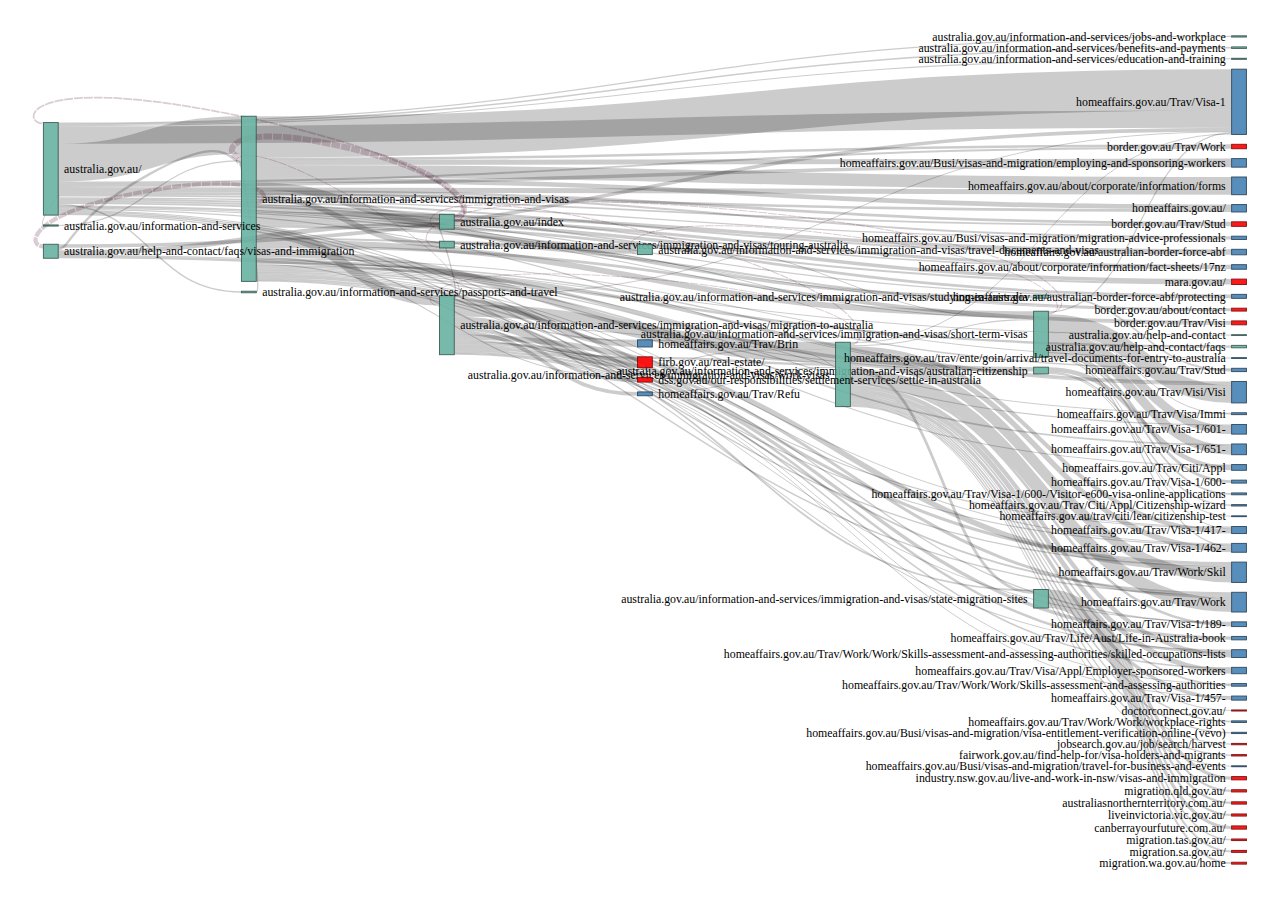
==== commit 86aaf435: "Update gov-au_Australiagovau_Homeaffairs-Sankey.html" ====
--- a/gov-au_Australiagovau_Homeaffairs-Sankey.html
+++ b/gov-au_Australiagovau_Homeaffairs-Sankey.html
@@ -844,7 +844,7 @@
 
 </script>
 <script>// https://d3js.org Version 4.5.0. Copyright 2017 Mike Bostock.
-(function(t,n){"object"==typeof exports&&"undefined"!=typeof module?n(exports):"function"==typeof define&&define.amd?define(["exports"],n):n(t.d3=t.d3||{})})(this,function(t){"use strict";function n(t){return function(n,e){return Ns(t(n),e)}}function e(t,n,e){var r=Math.abs(n-t)/Math.max(0,e),i=Math.pow(10,Math.floor(Math.log(r)/Math.LN10)),o=r/i;return o>=Ys?i*=10:o>=Bs?i*=5:o>=js&&(i*=2),n<t?-i:i}function r(t){return t.length}function i(t,n,e){var r=t(e);return"translate("+(isFinite(r)?r:n(e))+",0)"}function o(t,n,e){var r=t(e);return"translate(0,"+(isFinite(r)?r:n(e))+")"}function u(t){var n=t.bandwidth()/2;return t.round()&&(n=Math.round(n)),function(e){return t(e)+n}}function a(){return!this.__axis}function c(t,n){function e(e){var p,d=null==c?n.ticks?n.ticks.apply(n,r):n.domain():c,v=null==s?n.tickFormat?n.tickFormat.apply(n,r):ff:s,_=Math.max(f,0)+h,y=t===lf||t===pf?i:o,g=n.range(),m=g[0]+.5,x=g[g.length-1]+.5,b=(n.bandwidth?u:ff)(n.copy()),w=e.selection?e.selection():e,M=w.selectAll(".domain").data([null]),T=w.selectAll(".tick").data(d,n).order(),N=T.exit(),k=T.enter().append("g").attr("class","tick"),S=T.select("line"),E=T.select("text"),A=t===lf||t===df?-1:1,C=t===df||t===hf?(p="x","y"):(p="y","x");M=M.merge(M.enter().insert("path",".tick").attr("class","domain").attr("stroke","#000")),T=T.merge(k),S=S.merge(k.append("line").attr("stroke","#000").attr(p+"2",A*f).attr(C+"1",.5).attr(C+"2",.5)),E=E.merge(k.append("text").attr("fill","#000").attr(p,A*_).attr(C,.5).attr("dy",t===lf?"0em":t===pf?"0.71em":"0.32em")),e!==w&&(M=M.transition(e),T=T.transition(e),S=S.transition(e),E=E.transition(e),N=N.transition(e).attr("opacity",vf).attr("transform",function(t){return y(b,this.parentNode.__axis||b,t)}),k.attr("opacity",vf).attr("transform",function(t){return y(this.parentNode.__axis||b,b,t)})),N.remove(),M.attr("d",t===df||t==hf?"M"+A*l+","+m+"H0.5V"+x+"H"+A*l:"M"+m+","+A*l+"V0.5H"+x+"V"+A*l),T.attr("opacity",1).attr("transform",function(t){return y(b,b,t)}),S.attr(p+"2",A*f),E.attr(p,A*_).text(v),w.filter(a).attr("fill","none").attr("font-size",10).attr("font-family","sans-serif").attr("text-anchor",t===hf?"start":t===df?"end":"middle"),w.each(function(){this.__axis=b})}var r=[],c=null,s=null,f=6,l=6,h=3;return e.scale=function(t){return arguments.length?(n=t,e):n},e.ticks=function(){return r=sf.call(arguments),e},e.tickArguments=function(t){return arguments.length?(r=null==t?[]:sf.call(t),e):r.slice()},e.tickValues=function(t){return arguments.length?(c=null==t?null:sf.call(t),e):c&&c.slice()},e.tickFormat=function(t){return arguments.length?(s=t,e):s},e.tickSize=function(t){return arguments.length?(f=l=+t,e):f},e.tickSizeInner=function(t){return arguments.length?(f=+t,e):f},e.tickSizeOuter=function(t){return arguments.length?(l=+t,e):l},e.tickPadding=function(t){return arguments.length?(h=+t,e):h},e}function s(t){return c(lf,t)}function f(t){return c(hf,t)}function l(t){return c(pf,t)}function h(t){return c(df,t)}function p(){for(var t,n=0,e=arguments.length,r={};n<e;++n){if(!(t=arguments[n]+"")||t in r)throw new Error("illegal type: "+t);r[t]=[]}return new d(r)}function d(t){this._=t}function v(t,n){return t.trim().split(/^|\s+/).map(function(t){var e="",r=t.indexOf(".");if(r>=0&&(e=t.slice(r+1),t=t.slice(0,r)),t&&!n.hasOwnProperty(t))throw new Error("unknown type: "+t);return{type:t,name:e}})}function _(t,n){for(var e,r=0,i=t.length;r<i;++r)if((e=t[r]).name===n)return e.value}function y(t,n,e){for(var r=0,i=t.length;r<i;++r)if(t[r].name===n){t[r]=_f,t=t.slice(0,r).concat(t.slice(r+1));break}return null!=e&&t.push({name:n,value:e}),t}function g(t){return function(){var n=this.ownerDocument,e=this.namespaceURI;return e===yf&&n.documentElement.namespaceURI===yf?n.createElement(t):n.createElementNS(e,t)}}function m(t){return function(){return this.ownerDocument.createElementNS(t.space,t.local)}}function x(){return new b}function b(){this._="@"+(++bf).toString(36)}function w(t,n,e){return t=M(t,n,e),function(n){var e=n.relatedTarget;e&&(e===this||8&e.compareDocumentPosition(this))||t.call(this,n)}}function M(n,e,r){return function(i){var o=t.event;t.event=i;try{n.call(this,this.__data__,e,r)}finally{t.event=o}}}function T(t){return t.trim().split(/^|\s+/).map(function(t){var n="",e=t.indexOf(".");return e>=0&&(n=t.slice(e+1),t=t.slice(0,e)),{type:t,name:n}})}function N(t){return function(){var n=this.__on;if(n){for(var e,r=0,i=-1,o=n.length;r<o;++r)e=n[r],t.type&&e.type!==t.type||e.name!==t.name?n[++i]=e:this.removeEventListener(e.type,e.listener,e.capture);++i?n.length=i:delete this.__on}}}function k(t,n,e){var r=kf.hasOwnProperty(t.type)?w:M;return function(i,o,u){var a,c=this.__on,s=r(n,o,u);if(c)for(var f=0,l=c.length;f<l;++f)if((a=c[f]).type===t.type&&a.name===t.name)return this.removeEventListener(a.type,a.listener,a.capture),this.addEventListener(a.type,a.listener=s,a.capture=e),void(a.value=n);this.addEventListener(t.type,s,e),a={type:t.type,name:t.name,value:n,listener:s,capture:e},c?c.push(a):this.__on=[a]}}function S(n,e,r,i){var o=t.event;n.sourceEvent=t.event,t.event=n;try{return e.apply(r,i)}finally{t.event=o}}function E(){}function A(){return[]}function C(t,n){this.ownerDocument=t.ownerDocument,this.namespaceURI=t.namespaceURI,this._next=null,this._parent=t,this.__data__=n}function z(t,n,e,r,i,o){for(var u,a=0,c=n.length,s=o.length;a<s;++a)(u=n[a])?(u.__data__=o[a],r[a]=u):e[a]=new C(t,o[a]);for(;a<c;++a)(u=n[a])&&(i[a]=u)}function P(t,n,e,r,i,o,u){var a,c,s,f={},l=n.length,h=o.length,p=new Array(l);for(a=0;a<l;++a)(c=n[a])&&(p[a]=s=If+u.call(c,c.__data__,a,n),s in f?i[a]=c:f[s]=c);for(a=0;a<h;++a)s=If+u.call(t,o[a],a,o),(c=f[s])?(r[a]=c,c.__data__=o[a],f[s]=null):e[a]=new C(t,o[a]);for(a=0;a<l;++a)(c=n[a])&&f[p[a]]===c&&(i[a]=c)}function R(t,n){return t<n?-1:t>n?1:t>=n?0:NaN}function q(t){return function(){this.removeAttribute(t)}}function L(t){return function(){this.removeAttributeNS(t.space,t.local)}}function U(t,n){return function(){this.setAttribute(t,n)}}function D(t,n){return function(){this.setAttributeNS(t.space,t.local,n)}}function O(t,n){return function(){var e=n.apply(this,arguments);null==e?this.removeAttribute(t):this.setAttribute(t,e)}}function F(t,n){return function(){var e=n.apply(this,arguments);null==e?this.removeAttributeNS(t.space,t.local):this.setAttributeNS(t.space,t.local,e)}}function I(t){return function(){this.style.removeProperty(t)}}function Y(t,n,e){return function(){this.style.setProperty(t,n,e)}}function B(t,n,e){return function(){var r=n.apply(this,arguments);null==r?this.style.removeProperty(t):this.style.setProperty(t,r,e)}}function j(t){return function(){delete this[t]}}function H(t,n){return function(){this[t]=n}}function X(t,n){return function(){var e=n.apply(this,arguments);null==e?delete this[t]:this[t]=e}}function V(t){return t.trim().split(/^|\s+/)}function W(t){return t.classList||new $(t)}function $(t){this._node=t,this._names=V(t.getAttribute("class")||"")}function Z(t,n){for(var e=W(t),r=-1,i=n.length;++r<i;)e.add(n[r])}function G(t,n){for(var e=W(t),r=-1,i=n.length;++r<i;)e.remove(n[r])}function J(t){return function(){Z(this,t)}}function Q(t){return function(){G(this,t)}}function K(t,n){return function(){(n.apply(this,arguments)?Z:G)(this,t)}}function tt(){this.textContent=""}function nt(t){return function(){this.textContent=t}}function et(t){return function(){var n=t.apply(this,arguments);this.textContent=null==n?"":n}}function rt(){this.innerHTML=""}function it(t){return function(){this.innerHTML=t}}function ot(t){return function(){var n=t.apply(this,arguments);this.innerHTML=null==n?"":n}}function ut(){this.nextSibling&&this.parentNode.appendChild(this)}function at(){this.previousSibling&&this.parentNode.insertBefore(this,this.parentNode.firstChild)}function ct(){return null}function st(){var t=this.parentNode;t&&t.removeChild(this)}function ft(t,n,e){var r=Kf(t),i=r.CustomEvent;i?i=new i(n,e):(i=r.document.createEvent("Event"),e?(i.initEvent(n,e.bubbles,e.cancelable),i.detail=e.detail):i.initEvent(n,!1,!1)),t.dispatchEvent(i)}function lt(t,n){return function(){return ft(this,t,n)}}function ht(t,n){return function(){return ft(this,t,n.apply(this,arguments))}}function pt(t,n){this._groups=t,this._parents=n}function dt(){return new pt([[document.documentElement]],hl)}function vt(){t.event.stopImmediatePropagation()}function _t(t,n){var e=t.document.documentElement,r=pl(t).on("dragstart.drag",null);n&&(r.on("click.drag",yl,!0),setTimeout(function(){r.on("click.drag",null)},0)),"onselectstart"in e?r.on("selectstart.drag",null):(e.style.MozUserSelect=e.__noselect,delete e.__noselect)}function yt(t,n,e,r,i,o,u,a,c,s){this.target=t,this.type=n,this.subject=e,this.identifier=r,this.active=i,this.x=o,this.y=u,this.dx=a,this.dy=c,this._=s}function gt(){return!t.event.button}function mt(){return this.parentNode}function xt(n){return null==n?{x:t.event.x,y:t.event.y}:n}function bt(t,n){var e=Object.create(t.prototype);for(var r in n)e[r]=n[r];return e}function wt(){}function Mt(t){var n;return t=(t+"").trim().toLowerCase(),(n=Sl.exec(t))?(n=parseInt(n[1],16),new Et(n>>8&15|n>>4&240,n>>4&15|240&n,(15&n)<<4|15&n,1)):(n=El.exec(t))?Tt(parseInt(n[1],16)):(n=Al.exec(t))?new Et(n[1],n[2],n[3],1):(n=Cl.exec(t))?new Et(255*n[1]/100,255*n[2]/100,255*n[3]/100,1):(n=zl.exec(t))?Nt(n[1],n[2],n[3],n[4]):(n=Pl.exec(t))?Nt(255*n[1]/100,255*n[2]/100,255*n[3]/100,n[4]):(n=Rl.exec(t))?At(n[1],n[2]/100,n[3]/100,1):(n=ql.exec(t))?At(n[1],n[2]/100,n[3]/100,n[4]):Ll.hasOwnProperty(t)?Tt(Ll[t]):"transparent"===t?new Et(NaN,NaN,NaN,0):null}function Tt(t){return new Et(t>>16&255,t>>8&255,255&t,1)}function Nt(t,n,e,r){return r<=0&&(t=n=e=NaN),new Et(t,n,e,r)}function kt(t){return t instanceof wt||(t=Mt(t)),t?(t=t.rgb(),new Et(t.r,t.g,t.b,t.opacity)):new Et}function St(t,n,e,r){return 1===arguments.length?kt(t):new Et(t,n,e,null==r?1:r)}function Et(t,n,e,r){this.r=+t,this.g=+n,this.b=+e,this.opacity=+r}function At(t,n,e,r){return r<=0?t=n=e=NaN:e<=0||e>=1?t=n=NaN:n<=0&&(t=NaN),new Pt(t,n,e,r)}function Ct(t){if(t instanceof Pt)return new Pt(t.h,t.s,t.l,t.opacity);if(t instanceof wt||(t=Mt(t)),!t)return new Pt;if(t instanceof Pt)return t;t=t.rgb();var n=t.r/255,e=t.g/255,r=t.b/255,i=Math.min(n,e,r),o=Math.max(n,e,r),u=NaN,a=o-i,c=(o+i)/2;return a?(u=n===o?(e-r)/a+6*(e<r):e===o?(r-n)/a+2:(n-e)/a+4,a/=c<.5?o+i:2-o-i,u*=60):a=c>0&&c<1?0:u,new Pt(u,a,c,t.opacity)}function zt(t,n,e,r){return 1===arguments.length?Ct(t):new Pt(t,n,e,null==r?1:r)}function Pt(t,n,e,r){this.h=+t,this.s=+n,this.l=+e,this.opacity=+r}function Rt(t,n,e){return 255*(t<60?n+(e-n)*t/60:t<180?e:t<240?n+(e-n)*(240-t)/60:n)}function qt(t){if(t instanceof Ut)return new Ut(t.l,t.a,t.b,t.opacity);if(t instanceof jt){var n=t.h*Ul;return new Ut(t.l,Math.cos(n)*t.c,Math.sin(n)*t.c,t.opacity)}t instanceof Et||(t=kt(t));var e=It(t.r),r=It(t.g),i=It(t.b),o=Dt((.4124564*e+.3575761*r+.1804375*i)/Fl),u=Dt((.2126729*e+.7151522*r+.072175*i)/Il),a=Dt((.0193339*e+.119192*r+.9503041*i)/Yl);return new Ut(116*u-16,500*(o-u),200*(u-a),t.opacity)}function Lt(t,n,e,r){return 1===arguments.length?qt(t):new Ut(t,n,e,null==r?1:r)}function Ut(t,n,e,r){this.l=+t,this.a=+n,this.b=+e,this.opacity=+r}function Dt(t){return t>Xl?Math.pow(t,1/3):t/Hl+Bl}function Ot(t){return t>jl?t*t*t:Hl*(t-Bl)}function Ft(t){return 255*(t<=.0031308?12.92*t:1.055*Math.pow(t,1/2.4)-.055)}function It(t){return(t/=255)<=.04045?t/12.92:Math.pow((t+.055)/1.055,2.4)}function Yt(t){if(t instanceof jt)return new jt(t.h,t.c,t.l,t.opacity);t instanceof Ut||(t=qt(t));var n=Math.atan2(t.b,t.a)*Dl;return new jt(n<0?n+360:n,Math.sqrt(t.a*t.a+t.b*t.b),t.l,t.opacity)}function Bt(t,n,e,r){return 1===arguments.length?Yt(t):new jt(t,n,e,null==r?1:r)}function jt(t,n,e,r){this.h=+t,this.c=+n,this.l=+e,this.opacity=+r}function Ht(t){if(t instanceof Vt)return new Vt(t.h,t.s,t.l,t.opacity);t instanceof Et||(t=kt(t));var n=t.r/255,e=t.g/255,r=t.b/255,i=(Kl*r+Jl*n-Ql*e)/(Kl+Jl-Ql),o=r-i,u=(Gl*(e-i)-$l*o)/Zl,a=Math.sqrt(u*u+o*o)/(Gl*i*(1-i)),c=a?Math.atan2(u,o)*Dl-120:NaN;return new Vt(c<0?c+360:c,a,i,t.opacity)}function Xt(t,n,e,r){return 1===arguments.length?Ht(t):new Vt(t,n,e,null==r?1:r)}function Vt(t,n,e,r){this.h=+t,this.s=+n,this.l=+e,this.opacity=+r}function Wt(t,n,e,r,i){var o=t*t,u=o*t;return((1-3*t+3*o-u)*n+(4-6*o+3*u)*e+(1+3*t+3*o-3*u)*r+u*i)/6}function $t(t,n){return function(e){return t+e*n}}function Zt(t,n,e){return t=Math.pow(t,e),n=Math.pow(n,e)-t,e=1/e,function(r){return Math.pow(t+r*n,e)}}function Gt(t,n){var e=n-t;return e?$t(t,e>180||e<-180?e-360*Math.round(e/360):e):ch(isNaN(t)?n:t)}function Jt(t){return 1===(t=+t)?Qt:function(n,e){return e-n?Zt(n,e,t):ch(isNaN(n)?e:n)}}function Qt(t,n){var e=n-t;return e?$t(t,e):ch(isNaN(t)?n:t)}function Kt(t){return function(n){var e,r,i=n.length,o=new Array(i),u=new Array(i),a=new Array(i);for(e=0;e<i;++e)r=St(n[e]),o[e]=r.r||0,u[e]=r.g||0,a[e]=r.b||0;return o=t(o),u=t(u),a=t(a),r.opacity=1,function(t){return r.r=o(t),r.g=u(t),r.b=a(t),r+""}}}function tn(t){return function(){return t}}function nn(t){return function(n){return t(n)+""}}function en(t){return"none"===t?wh:(th||(th=document.createElement("DIV"),nh=document.documentElement,eh=document.defaultView),th.style.transform=t,t=eh.getComputedStyle(nh.appendChild(th),null).getPropertyValue("transform"),nh.removeChild(th),t=t.slice(7,-1).split(","),Mh(+t[0],+t[1],+t[2],+t[3],+t[4],+t[5]))}function rn(t){return null==t?wh:(rh||(rh=document.createElementNS("http://www.w3.org/2000/svg","g")),rh.setAttribute("transform",t),(t=rh.transform.baseVal.consolidate())?(t=t.matrix,Mh(t.a,t.b,t.c,t.d,t.e,t.f)):wh)}function on(t,n,e,r){function i(t){return t.length?t.pop()+" ":""}function o(t,r,i,o,u,a){if(t!==i||r!==o){var c=u.push("translate(",null,n,null,e);a.push({i:c-4,x:dh(t,i)},{i:c-2,x:dh(r,o)})}else(i||o)&&u.push("translate("+i+n+o+e)}function u(t,n,e,o){t!==n?(t-n>180?n+=360:n-t>180&&(t+=360),o.push({i:e.push(i(e)+"rotate(",null,r)-2,x:dh(t,n)})):n&&e.push(i(e)+"rotate("+n+r)}function a(t,n,e,o){t!==n?o.push({i:e.push(i(e)+"skewX(",null,r)-2,x:dh(t,n)}):n&&e.push(i(e)+"skewX("+n+r)}function c(t,n,e,r,o,u){if(t!==e||n!==r){var a=o.push(i(o)+"scale(",null,",",null,")");u.push({i:a-4,x:dh(t,e)},{i:a-2,x:dh(n,r)})}else 1===e&&1===r||o.push(i(o)+"scale("+e+","+r+")")}return function(n,e){var r=[],i=[];return n=t(n),e=t(e),o(n.translateX,n.translateY,e.translateX,e.translateY,r,i),u(n.rotate,e.rotate,r,i),a(n.skewX,e.skewX,r,i),c(n.scaleX,n.scaleY,e.scaleX,e.scaleY,r,i),n=e=null,function(t){for(var n,e=-1,o=i.length;++e<o;)r[(n=i[e]).i]=n.x(t);return r.join("")}}}function un(t){return((t=Math.exp(t))+1/t)/2}function an(t){return((t=Math.exp(t))-1/t)/2}function cn(t){return((t=Math.exp(2*t))-1)/(t+1)}function sn(t){return function(n,e){var r=t((n=zt(n)).h,(e=zt(e)).h),i=Qt(n.s,e.s),o=Qt(n.l,e.l),u=Qt(n.opacity,e.opacity);return function(t){return n.h=r(t),n.s=i(t),n.l=o(t),n.opacity=u(t),n+""}}}function fn(t,n){var e=Qt((t=Lt(t)).l,(n=Lt(n)).l),r=Qt(t.a,n.a),i=Qt(t.b,n.b),o=Qt(t.opacity,n.opacity);return function(n){return t.l=e(n),t.a=r(n),t.b=i(n),t.opacity=o(n),t+""}}function ln(t){return function(n,e){var r=t((n=Bt(n)).h,(e=Bt(e)).h),i=Qt(n.c,e.c),o=Qt(n.l,e.l),u=Qt(n.opacity,e.opacity);return function(t){return n.h=r(t),n.c=i(t),n.l=o(t),n.opacity=u(t),n+""}}}function hn(t){return function n(e){function r(n,r){var i=t((n=Xt(n)).h,(r=Xt(r)).h),o=Qt(n.s,r.s),u=Qt(n.l,r.l),a=Qt(n.opacity,r.opacity);return function(t){return n.h=i(t),n.s=o(t),n.l=u(Math.pow(t,e)),n.opacity=a(t),n+""}}return e=+e,r.gamma=n,r}(1)}function pn(){return jh||(Vh(dn),jh=Xh.now()+Hh)}function dn(){jh=0}function vn(){this._call=this._time=this._next=null}function _n(t,n,e){var r=new vn;return r.restart(t,n,e),r}function yn(){pn(),++Oh;for(var t,n=ih;n;)(t=jh-n._time)>=0&&n._call.call(null,t),n=n._next;--Oh}function gn(){jh=(Bh=Xh.now())+Hh,Oh=Fh=0;try{yn()}finally{Oh=0,xn(),jh=0}}function mn(){var t=Xh.now(),n=t-Bh;n>Yh&&(Hh-=n,Bh=t)}function xn(){for(var t,n,e=ih,r=1/0;e;)e._call?(r>e._time&&(r=e._time),t=e,e=e._next):(n=e._next,e._next=null,e=t?t._next=n:ih=n);oh=t,bn(r)}function bn(t){if(!Oh){Fh&&(Fh=clearTimeout(Fh));var n=t-jh;n>24?(t<1/0&&(Fh=setTimeout(gn,n)),Ih&&(Ih=clearInterval(Ih))):(Ih||(Bh=jh,Ih=setInterval(mn,Yh)),Oh=1,Vh(gn))}}function wn(t,n){var e=t.__transition;if(!e||!(e=e[n])||e.state>Jh)throw new Error("too late");return e}function Mn(t,n){var e=t.__transition;if(!e||!(e=e[n])||e.state>Kh)throw new Error("too late");return e}function Tn(t,n){var e=t.__transition;if(!e||!(e=e[n]))throw new Error("too late");return e}function Nn(t,n,e){function r(t){e.state=Qh,e.timer.restart(i,e.delay,e.time),e.delay<=t&&i(t-e.delay)}function i(r){var s,f,l,h;if(e.state!==Qh)return u();for(s in c)if(h=c[s],h.name===e.name){if(h.state===tp)return Wh(i);h.state===np?(h.state=rp,h.timer.stop(),h.on.call("interrupt",t,t.__data__,h.index,h.group),delete c[s]):+s<n&&(h.state=rp,h.timer.stop(),delete c[s])}if(Wh(function(){e.state===tp&&(e.state=np,e.timer.restart(o,e.delay,e.time),o(r))}),e.state=Kh,e.on.call("start",t,t.__data__,e.index,e.group),e.state===Kh){for(e.state=tp,a=new Array(l=e.tween.length),s=0,f=-1;s<l;++s)(h=e.tween[s].value.call(t,t.__data__,e.index,e.group))&&(a[++f]=h);a.length=f+1}}function o(n){for(var r=n<e.duration?e.ease.call(null,n/e.duration):(e.timer.restart(u),e.state=ep,1),i=-1,o=a.length;++i<o;)a[i].call(null,r);e.state===ep&&(e.on.call("end",t,t.__data__,e.index,e.group),u())}function u(){e.state=rp,e.timer.stop(),delete c[n];for(var r in c)return;delete t.__transition}var a,c=t.__transition;c[n]=e,e.timer=_n(r,0,e.time)}function kn(t,n){var e,r;return function(){var i=Mn(this,t),o=i.tween;if(o!==e){r=e=o;for(var u=0,a=r.length;u<a;++u)if(r[u].name===n){r=r.slice(),r.splice(u,1);break}}i.tween=r}}function Sn(t,n,e){var r,i;if("function"!=typeof e)throw new Error;return function(){var o=Mn(this,t),u=o.tween;if(u!==r){i=(r=u).slice();for(var a={name:n,value:e},c=0,s=i.length;c<s;++c)if(i[c].name===n){i[c]=a;break}c===s&&i.push(a)}o.tween=i}}function En(t,n,e){var r=t._id;return t.each(function(){var t=Mn(this,r);(t.value||(t.value={}))[n]=e.apply(this,arguments)}),function(t){return Tn(t,r).value[n]}}function An(t){return function(){this.removeAttribute(t)}}function Cn(t){return function(){this.removeAttributeNS(t.space,t.local)}}function zn(t,n,e){var r,i;return function(){var o=this.getAttribute(t);return o===e?null:o===r?i:i=n(r=o,e)}}function Pn(t,n,e){var r,i;return function(){var o=this.getAttributeNS(t.space,t.local);return o===e?null:o===r?i:i=n(r=o,e)}}function Rn(t,n,e){var r,i,o;return function(){var u,a=e(this);return null==a?void this.removeAttribute(t):(u=this.getAttribute(t),u===a?null:u===r&&a===i?o:o=n(r=u,i=a))}}function qn(t,n,e){var r,i,o;return function(){var u,a=e(this);return null==a?void this.removeAttributeNS(t.space,t.local):(u=this.getAttributeNS(t.space,t.local),u===a?null:u===r&&a===i?o:o=n(r=u,i=a))}}function Ln(t,n){function e(){var e=this,r=n.apply(e,arguments);return r&&function(n){e.setAttributeNS(t.space,t.local,r(n))}}return e._value=n,e}function Un(t,n){function e(){var e=this,r=n.apply(e,arguments);return r&&function(n){e.setAttribute(t,r(n))}}return e._value=n,e}function Dn(t,n){return function(){wn(this,t).delay=+n.apply(this,arguments)}}function On(t,n){return n=+n,function(){wn(this,t).delay=n}}function Fn(t,n){return function(){Mn(this,t).duration=+n.apply(this,arguments)}}function In(t,n){return n=+n,function(){Mn(this,t).duration=n}}function Yn(t,n){if("function"!=typeof n)throw new Error;return function(){Mn(this,t).ease=n}}function Bn(t){return(t+"").trim().split(/^|\s+/).every(function(t){var n=t.indexOf(".");return n>=0&&(t=t.slice(0,n)),!t||"start"===t})}function jn(t,n,e){var r,i,o=Bn(n)?wn:Mn;return function(){var u=o(this,t),a=u.on;a!==r&&(i=(r=a).copy()).on(n,e),u.on=i}}function Hn(t){return function(){var n=this.parentNode;for(var e in this.__transition)if(+e!==t)return;n&&n.removeChild(this)}}function Xn(t,n){var e,r,i;return function(){var o=Kf(this).getComputedStyle(this,null),u=o.getPropertyValue(t),a=(this.style.removeProperty(t),o.getPropertyValue(t));return u===a?null:u===e&&a===r?i:i=n(e=u,r=a)}}function Vn(t){return function(){this.style.removeProperty(t)}}function Wn(t,n,e){var r,i;return function(){var o=Kf(this).getComputedStyle(this,null).getPropertyValue(t);return o===e?null:o===r?i:i=n(r=o,e)}}function $n(t,n,e){var r,i,o;return function(){var u=Kf(this).getComputedStyle(this,null),a=u.getPropertyValue(t),c=e(this);return null==c&&(this.style.removeProperty(t),c=u.getPropertyValue(t)),a===c?null:a===r&&c===i?o:o=n(r=a,i=c)}}function Zn(t,n,e){function r(){var r=this,i=n.apply(r,arguments);return i&&function(n){r.style.setProperty(t,i(n),e)}}return r._value=n,r}function Gn(t){return function(){this.textContent=t}}function Jn(t){return function(){var n=t(this);this.textContent=null==n?"":n}}function Qn(t,n,e,r){this._groups=t,this._parents=n,this._name=e,this._id=r}function Kn(t){return dt().transition(t)}function te(){return++kp}function ne(t){return+t}function ee(t){return t*t}function re(t){return t*(2-t)}function ie(t){return((t*=2)<=1?t*t:--t*(2-t)+1)/2}function oe(t){return t*t*t}function ue(t){return--t*t*t+1}function ae(t){return((t*=2)<=1?t*t*t:(t-=2)*t*t+2)/2}function ce(t){return 1-Math.cos(t*Rp)}function se(t){return Math.sin(t*Rp)}function fe(t){return(1-Math.cos(Pp*t))/2}function le(t){return Math.pow(2,10*t-10)}function he(t){return 1-Math.pow(2,-10*t)}function pe(t){return((t*=2)<=1?Math.pow(2,10*t-10):2-Math.pow(2,10-10*t))/2}function de(t){return 1-Math.sqrt(1-t*t)}function ve(t){return Math.sqrt(1- --t*t)}function _e(t){return((t*=2)<=1?1-Math.sqrt(1-t*t):Math.sqrt(1-(t-=2)*t)+1)/2}function ye(t){return 1-ge(1-t)}function ge(t){return(t=+t)<qp?jp*t*t:t<Up?jp*(t-=Lp)*t+Dp:t<Fp?jp*(t-=Op)*t+Ip:jp*(t-=Yp)*t+Bp}function me(t){return((t*=2)<=1?1-ge(1-t):ge(t-1)+1)/2}function xe(t,n){for(var e;!(e=t.__transition)||!(e=e[n]);)if(!(t=t.parentNode))return td.time=pn(),td;return e}function be(){t.event.stopImmediatePropagation()}function we(t){return{type:t}}function Me(){return!t.event.button}function Te(){var t=this.ownerSVGElement||this;return[[0,0],[t.width.baseVal.value,t.height.baseVal.value]]}function Ne(t){for(;!t.__brush;)if(!(t=t.parentNode))return;return t.__brush}function ke(t){return t[0][0]===t[1][0]||t[0][1]===t[1][1]}function Se(t){var n=t.__brush;return n?n.dim.output(n.selection):null}function Ee(){return Ce(ld)}function Ae(){return Ce(hd)}function Ce(n){function e(t){var e=t.property("__brush",a).selectAll(".overlay").data([we("overlay")]);e.enter().append("rect").attr("class","overlay").attr("pointer-events","all").attr("cursor",dd.overlay).merge(e).each(function(){var t=Ne(this).extent;pl(this).attr("x",t[0][0]).attr("y",t[0][1]).attr("width",t[1][0]-t[0][0]).attr("height",t[1][1]-t[0][1])}),t.selectAll(".selection").data([we("selection")]).enter().append("rect").attr("class","selection").attr("cursor",dd.selection).attr("fill","#777").attr("fill-opacity",.3).attr("stroke","#fff").attr("shape-rendering","crispEdges");var i=t.selectAll(".handle").data(n.handles,function(t){return t.type});i.exit().remove(),i.enter().append("rect").attr("class",function(t){return"handle handle--"+t.type}).attr("cursor",function(t){return dd[t.type]}),t.each(r).attr("fill","none").attr("pointer-events","all").style("-webkit-tap-highlight-color","rgba(0,0,0,0)").on("mousedown.brush touchstart.brush",u)}function r(){var t=pl(this),n=Ne(this).selection;n?(t.selectAll(".selection").style("display",null).attr("x",n[0][0]).attr("y",n[0][1]).attr("width",n[1][0]-n[0][0]).attr("height",n[1][1]-n[0][1]),t.selectAll(".handle").style("display",null).attr("x",function(t){return"e"===t.type[t.type.length-1]?n[1][0]-h/2:n[0][0]-h/2}).attr("y",function(t){return"s"===t.type[0]?n[1][1]-h/2:n[0][1]-h/2}).attr("width",function(t){return"n"===t.type||"s"===t.type?n[1][0]-n[0][0]+h:h}).attr("height",function(t){return"e"===t.type||"w"===t.type?n[1][1]-n[0][1]+h:h})):t.selectAll(".selection,.handle").style("display","none").attr("x",null).attr("y",null).attr("width",null).attr("height",null)}function i(t,n){return t.__brush.emitter||new o(t,n)}function o(t,n){this.that=t,this.args=n,this.state=t.__brush,this.active=0}function u(){function e(){var t=zf(T);!U||w||M||(Math.abs(t[0]-O[0])>Math.abs(t[1]-O[1])?M=!0:w=!0),O=t,b=!0,ud(),o()}function o(){var t;switch(m=O[0]-D[0],x=O[1]-D[1],k){case cd:case ad:S&&(m=Math.max(P-l,Math.min(q-v,m)),h=l+m,_=v+m),E&&(x=Math.max(R-p,Math.min(L-y,x)),d=p+x,g=y+x);break;case sd:S<0?(m=Math.max(P-l,Math.min(q-l,m)),h=l+m,_=v):S>0&&(m=Math.max(P-v,Math.min(q-v,m)),h=l,_=v+m),E<0?(x=Math.max(R-p,Math.min(L-p,x)),d=p+x,g=y):E>0&&(x=Math.max(R-y,Math.min(L-y,x)),d=p,g=y+x);break;case fd:S&&(h=Math.max(P,Math.min(q,l-m*S)),_=Math.max(P,Math.min(q,v+m*S))),E&&(d=Math.max(R,Math.min(L,p-x*E)),g=Math.max(R,Math.min(L,y+x*E)))}_<h&&(S*=-1,t=l,l=v,v=t,t=h,h=_,_=t,N in vd&&Y.attr("cursor",dd[N=vd[N]])),g<d&&(E*=-1,t=p,p=y,y=t,t=d,d=g,g=t,N in _d&&Y.attr("cursor",dd[N=_d[N]])),A.selection&&(z=A.selection),w&&(h=z[0][0],_=z[1][0]),M&&(d=z[0][1],g=z[1][1]),z[0][0]===h&&z[0][1]===d&&z[1][0]===_&&z[1][1]===g||(A.selection=[[h,d],[_,g]],r.call(T),F.brush())}function u(){if(be(),t.event.touches){if(t.event.touches.length)return;c&&clearTimeout(c),c=setTimeout(function(){c=null},500),I.on("touchmove.brush touchend.brush touchcancel.brush",null)}else _t(t.event.view,b),B.on("keydown.brush keyup.brush mousemove.brush mouseup.brush",null);I.attr("pointer-events","all"),Y.attr("cursor",dd.overlay),A.selection&&(z=A.selection),ke(z)&&(A.selection=null,r.call(T)),F.end()}function a(){switch(t.event.keyCode){case 16:U=S&&E;break;case 18:k===sd&&(S&&(v=_-m*S,l=h+m*S),E&&(y=g-x*E,p=d+x*E),k=fd,o());break;case 32:k!==sd&&k!==fd||(S<0?v=_-m:S>0&&(l=h-m),E<0?y=g-x:E>0&&(p=d-x),k=cd,Y.attr("cursor",dd.selection),o());break;default:return}ud()}function s(){switch(t.event.keyCode){case 16:U&&(w=M=U=!1,o());break;case 18:k===fd&&(S<0?v=_:S>0&&(l=h),E<0?y=g:E>0&&(p=d),k=sd,o());break;case 32:k===cd&&(t.event.altKey?(S&&(v=_-m*S,l=h+m*S),E&&(y=g-x*E,p=d+x*E),k=fd):(S<0?v=_:S>0&&(l=h),E<0?y=g:E>0&&(p=d),k=sd),Y.attr("cursor",dd[N]),o());break;default:return}ud()}if(t.event.touches){if(t.event.changedTouches.length<t.event.touches.length)return ud()}else if(c)return;if(f.apply(this,arguments)){var l,h,p,d,v,_,y,g,m,x,b,w,M,T=this,N=t.event.target.__data__.type,k="selection"===(t.event.metaKey?N="overlay":N)?ad:t.event.altKey?fd:sd,S=n===hd?null:yd[N],E=n===ld?null:gd[N],A=Ne(T),C=A.extent,z=A.selection,P=C[0][0],R=C[0][1],q=C[1][0],L=C[1][1],U=S&&E&&t.event.shiftKey,D=zf(T),O=D,F=i(T,arguments).beforestart();"overlay"===N?A.selection=z=[[l=n===hd?P:D[0],p=n===ld?R:D[1]],[v=n===hd?q:l,y=n===ld?L:p]]:(l=z[0][0],p=z[0][1],v=z[1][0],y=z[1][1]),h=l,d=p,_=v,g=y;var I=pl(T).attr("pointer-events","none"),Y=I.selectAll(".overlay").attr("cursor",dd[N]);if(t.event.touches)I.on("touchmove.brush",e,!0).on("touchend.brush touchcancel.brush",u,!0);else{var B=pl(t.event.view).on("keydown.brush",a,!0).on("keyup.brush",s,!0).on("mousemove.brush",e,!0).on("mouseup.brush",u,!0);gl(t.event.view)}be(),op(T),r.call(T),F.start()}}function a(){var t=this.__brush||{selection:null};return t.extent=s.apply(this,arguments),t.dim=n,t}var c,s=Te,f=Me,l=p(e,"start","brush","end"),h=6;return e.move=function(t,e){t.selection?t.on("start.brush",function(){i(this,arguments).beforestart().start()}).on("interrupt.brush end.brush",function(){i(this,arguments).end()}).tween("brush",function(){function t(t){u.selection=1===t&&ke(s)?null:f(t),r.call(o),a.brush()}var o=this,u=o.__brush,a=i(o,arguments),c=u.selection,s=n.input("function"==typeof e?e.apply(this,arguments):e,u.extent),f=mh(c,s);return c&&s?t:t(1)}):t.each(function(){var t=this,o=arguments,u=t.__brush,a=n.input("function"==typeof e?e.apply(t,o):e,u.extent),c=i(t,o).beforestart();op(t),u.selection=null==a||ke(a)?null:a,r.call(t),c.start().brush().end()})},o.prototype={beforestart:function(){return 1===++this.active&&(this.state.emitter=this,this.starting=!0),this},start:function(){return this.starting&&(this.starting=!1,this.emit("start")),this},brush:function(){return this.emit("brush"),this},end:function(){return 0===--this.active&&(delete this.state.emitter,this.emit("end")),this},emit:function(t){S(new od(e,t,n.output(this.state.selection)),l.apply,l,[t,this.that,this.args])}},e.extent=function(t){return arguments.length?(s="function"==typeof t?t:id([[+t[0][0],+t[0][1]],[+t[1][0],+t[1][1]]]),e):s},e.filter=function(t){return arguments.length?(f="function"==typeof t?t:id(!!t),e):f},e.handleSize=function(t){return arguments.length?(h=+t,e):h},e.on=function(){var t=l.on.apply(l,arguments);return t===l?e:t},e}function ze(t){return function(n,e){return t(n.source.value+n.target.value,e.source.value+e.target.value)}}function Pe(){this._x0=this._y0=this._x1=this._y1=null,this._=""}function Re(){return new Pe}function qe(t){return t.source}function Le(t){return t.target}function Ue(t){return t.radius}function De(t){return t.startAngle}function Oe(t){return t.endAngle}function Fe(){}function Ie(t,n){var e=new Fe;if(t instanceof Fe)t.each(function(t,n){e.set(n,t)});else if(Array.isArray(t)){var r,i=-1,o=t.length;if(null==n)for(;++i<o;)e.set(i,t[i]);else for(;++i<o;)e.set(n(r=t[i],i,t),r)}else if(t)for(var u in t)e.set(u,t[u]);return e}function Ye(){return{}}function Be(t,n,e){t[n]=e}function je(){return Ie()}function He(t,n,e){t.set(n,e)}function Xe(){}function Ve(t,n){var e=new Xe;if(t instanceof Xe)t.each(function(t){e.add(t)});else if(t){var r=-1,i=t.length;if(null==n)for(;++r<i;)e.add(t[r]);else for(;++r<i;)e.add(n(t[r],r,t))}return e}function We(t){return new Function("d","return {"+t.map(function(t,n){return JSON.stringify(t)+": d["+n+"]"}).join(",")+"}")}function $e(t,n){var e=We(t);return function(r,i){return n(e(r),i,t)}}function Ze(t){var n=Object.create(null),e=[];return t.forEach(function(t){for(var r in t)r in n||e.push(n[r]=r)}),e}function Ge(t,n,e,r){if(isNaN(n)||isNaN(e))return t;var i,o,u,a,c,s,f,l,h,p=t._root,d={data:r},v=t._x0,_=t._y0,y=t._x1,g=t._y1;if(!p)return t._root=d,t;for(;p.length;)if((s=n>=(o=(v+y)/2))?v=o:y=o,(f=e>=(u=(_+g)/2))?_=u:g=u,i=p,!(p=p[l=f<<1|s]))return i[l]=d,t;if(a=+t._x.call(null,p.data),c=+t._y.call(null,p.data),n===a&&e===c)return d.next=p,i?i[l]=d:t._root=d,t;do i=i?i[l]=new Array(4):t._root=new Array(4),(s=n>=(o=(v+y)/2))?v=o:y=o,(f=e>=(u=(_+g)/2))?_=u:g=u;while((l=f<<1|s)===(h=(c>=u)<<1|a>=o));return i[h]=p,i[l]=d,t}function Je(t){var n,e,r,i,o=t.length,u=new Array(o),a=new Array(o),c=1/0,s=1/0,f=-(1/0),l=-(1/0);for(e=0;e<o;++e)isNaN(r=+this._x.call(null,n=t[e]))||isNaN(i=+this._y.call(null,n))||(u[e]=r,a[e]=i,r<c&&(c=r),r>f&&(f=r),i<s&&(s=i),i>l&&(l=i));for(f<c&&(c=this._x0,f=this._x1),l<s&&(s=this._y0,l=this._y1),this.cover(c,s).cover(f,l),e=0;e<o;++e)Ge(this,u[e],a[e],t[e]);return this}function Qe(t){for(var n=0,e=t.length;n<e;++n)this.remove(t[n]);return this}function Ke(t){return t[0]}function tr(t){return t[1]}function nr(t,n,e){var r=new er(null==n?Ke:n,null==e?tr:e,NaN,NaN,NaN,NaN);return null==t?r:r.addAll(t)}function er(t,n,e,r,i,o){this._x=t,this._y=n,this._x0=e,this._y0=r,this._x1=i,this._y1=o,this._root=void 0}function rr(t){for(var n={data:t.data},e=n;t=t.next;)e=e.next={data:t.data};return n}function ir(t){return t.x+t.vx}function or(t){return t.y+t.vy}function ur(t){return t.index}function ar(t,n){var e=t.get(n);if(!e)throw new Error("missing: "+n);return e}function cr(t){return t.x}function sr(t){return t.y}function fr(t){if(!(n=Cv.exec(t)))throw new Error("invalid format: "+t);var n,e=n[1]||" ",r=n[2]||">",i=n[3]||"-",o=n[4]||"",u=!!n[5],a=n[6]&&+n[6],c=!!n[7],s=n[8]&&+n[8].slice(1),f=n[9]||"";"n"===f?(c=!0,f="g"):Av[f]||(f=""),(u||"0"===e&&"="===r)&&(u=!0,e="0",r="="),this.fill=e,this.align=r,this.sign=i,this.symbol=o,this.zero=u,this.width=a,this.comma=c,this.precision=s,this.type=f}function lr(t){return t}function hr(n){return Pv=qv(n),
+(function(t,n){"object"==typeof exports&&"undefined"!=typeof module?n(exports):"function"==typeof define&&define.amd?define(["exports"],n):n(t.d3=t.d3||{})})(this,function(t){"use strict";function n(t){return function(n,e){return Ns(t(n),e)}}function e(t,n,e){var r=Math.abs(n-t)/Math.max(0,e),i=Math.pow(10,Math.floor(Math.log(r)/Math.LN10)),o=r/i;return o>=Ys?i*=10:o>=Bs?i*=5:o>=js&&(i*=2),n<t?-i:i}function r(t){return t.length}function i(t,n,e){var r=t(e);return"translate("+(isFinite(r)?r:n(e))+",0)"}function o(t,n,e){var r=t(e);return"translate(0,"+(isFinite(r)?r:n(e))+")"}function u(t){var n=t.bandwidth()/2;return t.round()&&(n=Math.round(n)),function(e){return t(e)+n}}function a(){return!this.__axis}function c(t,n){function e(e){var p,d=null==c?n.ticks?n.ticks.apply(n,r):n.domain():c,v=null==s?n.tickFormat?n.tickFormat.apply(n,r):ff:s,_=Math.max(f,0)+h,y=t===lf||t===pf?i:o,g=n.range(),m=g[0]+.5,x=g[g.length-1]+.5,b=(n.bandwidth?u:ff)(n.copy()),w=e.selection?e.selection():e,M=w.selectAll(".domain").data([null]),T=w.selectAll(".tick").data(d,n).order(),N=T.exit(),k=T.enter().append("g").attr("class","tick"),S=T.select("line"),E=T.select("text"),A=t===lf||t===df?-1:1,C=t===df||t===hf?(p="x","y"):(p="y","x");M=M.merge(M.enter().insert("path",".tick").attr("class","domain").attr("stroke","#000")),T=T.merge(k),S=S.merge(k.append("line").attr("stroke","#000").attr(p+"2",A*f).attr(C+"1",.5).attr(C+"2",.5)),E=E.merge(k.append("text").attr("fill","#000").attr(p,A*_).attr(C,.5).attr("dy",t===lf?"0em":t===pf?"0.71em":"0.32em")),e!==w&&(M=M.transition(e),T=T.transition(e),S=S.transition(e),E=E.transition(e),N=N.transition(e).attr("opacity",vf).attr("transform",function(t){return y(b,this.parentNode.__axis||b,t)}),k.attr("opacity",vf).attr("transform",function(t){return y(this.parentNode.__axis||b,b,t)})),N.remove(),M.attr("d",t===df||t==hf?"M"+A*l+","+m+"H0.5V"+x+"H"+A*l:"M"+m+","+A*l+"V0.5H"+x+"V"+A*l),T.attr("opacity",1).attr("transform",function(t){return y(b,b,t)}),S.attr(p+"2",A*f),E.attr(p,A*_).text(v),w.filter(a).attr("fill","none").attr("font-size",12).attr("font-family","sans-serif").attr("text-anchor",t===hf?"start":t===df?"end":"middle"),w.each(function(){this.__axis=b})}var r=[],c=null,s=null,f=6,l=6,h=3;return e.scale=function(t){return arguments.length?(n=t,e):n},e.ticks=function(){return r=sf.call(arguments),e},e.tickArguments=function(t){return arguments.length?(r=null==t?[]:sf.call(t),e):r.slice()},e.tickValues=function(t){return arguments.length?(c=null==t?null:sf.call(t),e):c&&c.slice()},e.tickFormat=function(t){return arguments.length?(s=t,e):s},e.tickSize=function(t){return arguments.length?(f=l=+t,e):f},e.tickSizeInner=function(t){return arguments.length?(f=+t,e):f},e.tickSizeOuter=function(t){return arguments.length?(l=+t,e):l},e.tickPadding=function(t){return arguments.length?(h=+t,e):h},e}function s(t){return c(lf,t)}function f(t){return c(hf,t)}function l(t){return c(pf,t)}function h(t){return c(df,t)}function p(){for(var t,n=0,e=arguments.length,r={};n<e;++n){if(!(t=arguments[n]+"")||t in r)throw new Error("illegal type: "+t);r[t]=[]}return new d(r)}function d(t){this._=t}function v(t,n){return t.trim().split(/^|\s+/).map(function(t){var e="",r=t.indexOf(".");if(r>=0&&(e=t.slice(r+1),t=t.slice(0,r)),t&&!n.hasOwnProperty(t))throw new Error("unknown type: "+t);return{type:t,name:e}})}function _(t,n){for(var e,r=0,i=t.length;r<i;++r)if((e=t[r]).name===n)return e.value}function y(t,n,e){for(var r=0,i=t.length;r<i;++r)if(t[r].name===n){t[r]=_f,t=t.slice(0,r).concat(t.slice(r+1));break}return null!=e&&t.push({name:n,value:e}),t}function g(t){return function(){var n=this.ownerDocument,e=this.namespaceURI;return e===yf&&n.documentElement.namespaceURI===yf?n.createElement(t):n.createElementNS(e,t)}}function m(t){return function(){return this.ownerDocument.createElementNS(t.space,t.local)}}function x(){return new b}function b(){this._="@"+(++bf).toString(36)}function w(t,n,e){return t=M(t,n,e),function(n){var e=n.relatedTarget;e&&(e===this||8&e.compareDocumentPosition(this))||t.call(this,n)}}function M(n,e,r){return function(i){var o=t.event;t.event=i;try{n.call(this,this.__data__,e,r)}finally{t.event=o}}}function T(t){return t.trim().split(/^|\s+/).map(function(t){var n="",e=t.indexOf(".");return e>=0&&(n=t.slice(e+1),t=t.slice(0,e)),{type:t,name:n}})}function N(t){return function(){var n=this.__on;if(n){for(var e,r=0,i=-1,o=n.length;r<o;++r)e=n[r],t.type&&e.type!==t.type||e.name!==t.name?n[++i]=e:this.removeEventListener(e.type,e.listener,e.capture);++i?n.length=i:delete this.__on}}}function k(t,n,e){var r=kf.hasOwnProperty(t.type)?w:M;return function(i,o,u){var a,c=this.__on,s=r(n,o,u);if(c)for(var f=0,l=c.length;f<l;++f)if((a=c[f]).type===t.type&&a.name===t.name)return this.removeEventListener(a.type,a.listener,a.capture),this.addEventListener(a.type,a.listener=s,a.capture=e),void(a.value=n);this.addEventListener(t.type,s,e),a={type:t.type,name:t.name,value:n,listener:s,capture:e},c?c.push(a):this.__on=[a]}}function S(n,e,r,i){var o=t.event;n.sourceEvent=t.event,t.event=n;try{return e.apply(r,i)}finally{t.event=o}}function E(){}function A(){return[]}function C(t,n){this.ownerDocument=t.ownerDocument,this.namespaceURI=t.namespaceURI,this._next=null,this._parent=t,this.__data__=n}function z(t,n,e,r,i,o){for(var u,a=0,c=n.length,s=o.length;a<s;++a)(u=n[a])?(u.__data__=o[a],r[a]=u):e[a]=new C(t,o[a]);for(;a<c;++a)(u=n[a])&&(i[a]=u)}function P(t,n,e,r,i,o,u){var a,c,s,f={},l=n.length,h=o.length,p=new Array(l);for(a=0;a<l;++a)(c=n[a])&&(p[a]=s=If+u.call(c,c.__data__,a,n),s in f?i[a]=c:f[s]=c);for(a=0;a<h;++a)s=If+u.call(t,o[a],a,o),(c=f[s])?(r[a]=c,c.__data__=o[a],f[s]=null):e[a]=new C(t,o[a]);for(a=0;a<l;++a)(c=n[a])&&f[p[a]]===c&&(i[a]=c)}function R(t,n){return t<n?-1:t>n?1:t>=n?0:NaN}function q(t){return function(){this.removeAttribute(t)}}function L(t){return function(){this.removeAttributeNS(t.space,t.local)}}function U(t,n){return function(){this.setAttribute(t,n)}}function D(t,n){return function(){this.setAttributeNS(t.space,t.local,n)}}function O(t,n){return function(){var e=n.apply(this,arguments);null==e?this.removeAttribute(t):this.setAttribute(t,e)}}function F(t,n){return function(){var e=n.apply(this,arguments);null==e?this.removeAttributeNS(t.space,t.local):this.setAttributeNS(t.space,t.local,e)}}function I(t){return function(){this.style.removeProperty(t)}}function Y(t,n,e){return function(){this.style.setProperty(t,n,e)}}function B(t,n,e){return function(){var r=n.apply(this,arguments);null==r?this.style.removeProperty(t):this.style.setProperty(t,r,e)}}function j(t){return function(){delete this[t]}}function H(t,n){return function(){this[t]=n}}function X(t,n){return function(){var e=n.apply(this,arguments);null==e?delete this[t]:this[t]=e}}function V(t){return t.trim().split(/^|\s+/)}function W(t){return t.classList||new $(t)}function $(t){this._node=t,this._names=V(t.getAttribute("class")||"")}function Z(t,n){for(var e=W(t),r=-1,i=n.length;++r<i;)e.add(n[r])}function G(t,n){for(var e=W(t),r=-1,i=n.length;++r<i;)e.remove(n[r])}function J(t){return function(){Z(this,t)}}function Q(t){return function(){G(this,t)}}function K(t,n){return function(){(n.apply(this,arguments)?Z:G)(this,t)}}function tt(){this.textContent=""}function nt(t){return function(){this.textContent=t}}function et(t){return function(){var n=t.apply(this,arguments);this.textContent=null==n?"":n}}function rt(){this.innerHTML=""}function it(t){return function(){this.innerHTML=t}}function ot(t){return function(){var n=t.apply(this,arguments);this.innerHTML=null==n?"":n}}function ut(){this.nextSibling&&this.parentNode.appendChild(this)}function at(){this.previousSibling&&this.parentNode.insertBefore(this,this.parentNode.firstChild)}function ct(){return null}function st(){var t=this.parentNode;t&&t.removeChild(this)}function ft(t,n,e){var r=Kf(t),i=r.CustomEvent;i?i=new i(n,e):(i=r.document.createEvent("Event"),e?(i.initEvent(n,e.bubbles,e.cancelable),i.detail=e.detail):i.initEvent(n,!1,!1)),t.dispatchEvent(i)}function lt(t,n){return function(){return ft(this,t,n)}}function ht(t,n){return function(){return ft(this,t,n.apply(this,arguments))}}function pt(t,n){this._groups=t,this._parents=n}function dt(){return new pt([[document.documentElement]],hl)}function vt(){t.event.stopImmediatePropagation()}function _t(t,n){var e=t.document.documentElement,r=pl(t).on("dragstart.drag",null);n&&(r.on("click.drag",yl,!0),setTimeout(function(){r.on("click.drag",null)},0)),"onselectstart"in e?r.on("selectstart.drag",null):(e.style.MozUserSelect=e.__noselect,delete e.__noselect)}function yt(t,n,e,r,i,o,u,a,c,s){this.target=t,this.type=n,this.subject=e,this.identifier=r,this.active=i,this.x=o,this.y=u,this.dx=a,this.dy=c,this._=s}function gt(){return!t.event.button}function mt(){return this.parentNode}function xt(n){return null==n?{x:t.event.x,y:t.event.y}:n}function bt(t,n){var e=Object.create(t.prototype);for(var r in n)e[r]=n[r];return e}function wt(){}function Mt(t){var n;return t=(t+"").trim().toLowerCase(),(n=Sl.exec(t))?(n=parseInt(n[1],16),new Et(n>>8&15|n>>4&240,n>>4&15|240&n,(15&n)<<4|15&n,1)):(n=El.exec(t))?Tt(parseInt(n[1],16)):(n=Al.exec(t))?new Et(n[1],n[2],n[3],1):(n=Cl.exec(t))?new Et(255*n[1]/100,255*n[2]/100,255*n[3]/100,1):(n=zl.exec(t))?Nt(n[1],n[2],n[3],n[4]):(n=Pl.exec(t))?Nt(255*n[1]/100,255*n[2]/100,255*n[3]/100,n[4]):(n=Rl.exec(t))?At(n[1],n[2]/100,n[3]/100,1):(n=ql.exec(t))?At(n[1],n[2]/100,n[3]/100,n[4]):Ll.hasOwnProperty(t)?Tt(Ll[t]):"transparent"===t?new Et(NaN,NaN,NaN,0):null}function Tt(t){return new Et(t>>16&255,t>>8&255,255&t,1)}function Nt(t,n,e,r){return r<=0&&(t=n=e=NaN),new Et(t,n,e,r)}function kt(t){return t instanceof wt||(t=Mt(t)),t?(t=t.rgb(),new Et(t.r,t.g,t.b,t.opacity)):new Et}function St(t,n,e,r){return 1===arguments.length?kt(t):new Et(t,n,e,null==r?1:r)}function Et(t,n,e,r){this.r=+t,this.g=+n,this.b=+e,this.opacity=+r}function At(t,n,e,r){return r<=0?t=n=e=NaN:e<=0||e>=1?t=n=NaN:n<=0&&(t=NaN),new Pt(t,n,e,r)}function Ct(t){if(t instanceof Pt)return new Pt(t.h,t.s,t.l,t.opacity);if(t instanceof wt||(t=Mt(t)),!t)return new Pt;if(t instanceof Pt)return t;t=t.rgb();var n=t.r/255,e=t.g/255,r=t.b/255,i=Math.min(n,e,r),o=Math.max(n,e,r),u=NaN,a=o-i,c=(o+i)/2;return a?(u=n===o?(e-r)/a+6*(e<r):e===o?(r-n)/a+2:(n-e)/a+4,a/=c<.5?o+i:2-o-i,u*=60):a=c>0&&c<1?0:u,new Pt(u,a,c,t.opacity)}function zt(t,n,e,r){return 1===arguments.length?Ct(t):new Pt(t,n,e,null==r?1:r)}function Pt(t,n,e,r){this.h=+t,this.s=+n,this.l=+e,this.opacity=+r}function Rt(t,n,e){return 255*(t<60?n+(e-n)*t/60:t<180?e:t<240?n+(e-n)*(240-t)/60:n)}function qt(t){if(t instanceof Ut)return new Ut(t.l,t.a,t.b,t.opacity);if(t instanceof jt){var n=t.h*Ul;return new Ut(t.l,Math.cos(n)*t.c,Math.sin(n)*t.c,t.opacity)}t instanceof Et||(t=kt(t));var e=It(t.r),r=It(t.g),i=It(t.b),o=Dt((.4124564*e+.3575761*r+.1804375*i)/Fl),u=Dt((.2126729*e+.7151522*r+.072175*i)/Il),a=Dt((.0193339*e+.119192*r+.9503041*i)/Yl);return new Ut(116*u-16,500*(o-u),200*(u-a),t.opacity)}function Lt(t,n,e,r){return 1===arguments.length?qt(t):new Ut(t,n,e,null==r?1:r)}function Ut(t,n,e,r){this.l=+t,this.a=+n,this.b=+e,this.opacity=+r}function Dt(t){return t>Xl?Math.pow(t,1/3):t/Hl+Bl}function Ot(t){return t>jl?t*t*t:Hl*(t-Bl)}function Ft(t){return 255*(t<=.0031308?12.92*t:1.055*Math.pow(t,1/2.4)-.055)}function It(t){return(t/=255)<=.04045?t/12.92:Math.pow((t+.055)/1.055,2.4)}function Yt(t){if(t instanceof jt)return new jt(t.h,t.c,t.l,t.opacity);t instanceof Ut||(t=qt(t));var n=Math.atan2(t.b,t.a)*Dl;return new jt(n<0?n+360:n,Math.sqrt(t.a*t.a+t.b*t.b),t.l,t.opacity)}function Bt(t,n,e,r){return 1===arguments.length?Yt(t):new jt(t,n,e,null==r?1:r)}function jt(t,n,e,r){this.h=+t,this.c=+n,this.l=+e,this.opacity=+r}function Ht(t){if(t instanceof Vt)return new Vt(t.h,t.s,t.l,t.opacity);t instanceof Et||(t=kt(t));var n=t.r/255,e=t.g/255,r=t.b/255,i=(Kl*r+Jl*n-Ql*e)/(Kl+Jl-Ql),o=r-i,u=(Gl*(e-i)-$l*o)/Zl,a=Math.sqrt(u*u+o*o)/(Gl*i*(1-i)),c=a?Math.atan2(u,o)*Dl-120:NaN;return new Vt(c<0?c+360:c,a,i,t.opacity)}function Xt(t,n,e,r){return 1===arguments.length?Ht(t):new Vt(t,n,e,null==r?1:r)}function Vt(t,n,e,r){this.h=+t,this.s=+n,this.l=+e,this.opacity=+r}function Wt(t,n,e,r,i){var o=t*t,u=o*t;return((1-3*t+3*o-u)*n+(4-6*o+3*u)*e+(1+3*t+3*o-3*u)*r+u*i)/6}function $t(t,n){return function(e){return t+e*n}}function Zt(t,n,e){return t=Math.pow(t,e),n=Math.pow(n,e)-t,e=1/e,function(r){return Math.pow(t+r*n,e)}}function Gt(t,n){var e=n-t;return e?$t(t,e>180||e<-180?e-360*Math.round(e/360):e):ch(isNaN(t)?n:t)}function Jt(t){return 1===(t=+t)?Qt:function(n,e){return e-n?Zt(n,e,t):ch(isNaN(n)?e:n)}}function Qt(t,n){var e=n-t;return e?$t(t,e):ch(isNaN(t)?n:t)}function Kt(t){return function(n){var e,r,i=n.length,o=new Array(i),u=new Array(i),a=new Array(i);for(e=0;e<i;++e)r=St(n[e]),o[e]=r.r||0,u[e]=r.g||0,a[e]=r.b||0;return o=t(o),u=t(u),a=t(a),r.opacity=1,function(t){return r.r=o(t),r.g=u(t),r.b=a(t),r+""}}}function tn(t){return function(){return t}}function nn(t){return function(n){return t(n)+""}}function en(t){return"none"===t?wh:(th||(th=document.createElement("DIV"),nh=document.documentElement,eh=document.defaultView),th.style.transform=t,t=eh.getComputedStyle(nh.appendChild(th),null).getPropertyValue("transform"),nh.removeChild(th),t=t.slice(7,-1).split(","),Mh(+t[0],+t[1],+t[2],+t[3],+t[4],+t[5]))}function rn(t){return null==t?wh:(rh||(rh=document.createElementNS("http://www.w3.org/2000/svg","g")),rh.setAttribute("transform",t),(t=rh.transform.baseVal.consolidate())?(t=t.matrix,Mh(t.a,t.b,t.c,t.d,t.e,t.f)):wh)}function on(t,n,e,r){function i(t){return t.length?t.pop()+" ":""}function o(t,r,i,o,u,a){if(t!==i||r!==o){var c=u.push("translate(",null,n,null,e);a.push({i:c-4,x:dh(t,i)},{i:c-2,x:dh(r,o)})}else(i||o)&&u.push("translate("+i+n+o+e)}function u(t,n,e,o){t!==n?(t-n>180?n+=360:n-t>180&&(t+=360),o.push({i:e.push(i(e)+"rotate(",null,r)-2,x:dh(t,n)})):n&&e.push(i(e)+"rotate("+n+r)}function a(t,n,e,o){t!==n?o.push({i:e.push(i(e)+"skewX(",null,r)-2,x:dh(t,n)}):n&&e.push(i(e)+"skewX("+n+r)}function c(t,n,e,r,o,u){if(t!==e||n!==r){var a=o.push(i(o)+"scale(",null,",",null,")");u.push({i:a-4,x:dh(t,e)},{i:a-2,x:dh(n,r)})}else 1===e&&1===r||o.push(i(o)+"scale("+e+","+r+")")}return function(n,e){var r=[],i=[];return n=t(n),e=t(e),o(n.translateX,n.translateY,e.translateX,e.translateY,r,i),u(n.rotate,e.rotate,r,i),a(n.skewX,e.skewX,r,i),c(n.scaleX,n.scaleY,e.scaleX,e.scaleY,r,i),n=e=null,function(t){for(var n,e=-1,o=i.length;++e<o;)r[(n=i[e]).i]=n.x(t);return r.join("")}}}function un(t){return((t=Math.exp(t))+1/t)/2}function an(t){return((t=Math.exp(t))-1/t)/2}function cn(t){return((t=Math.exp(2*t))-1)/(t+1)}function sn(t){return function(n,e){var r=t((n=zt(n)).h,(e=zt(e)).h),i=Qt(n.s,e.s),o=Qt(n.l,e.l),u=Qt(n.opacity,e.opacity);return function(t){return n.h=r(t),n.s=i(t),n.l=o(t),n.opacity=u(t),n+""}}}function fn(t,n){var e=Qt((t=Lt(t)).l,(n=Lt(n)).l),r=Qt(t.a,n.a),i=Qt(t.b,n.b),o=Qt(t.opacity,n.opacity);return function(n){return t.l=e(n),t.a=r(n),t.b=i(n),t.opacity=o(n),t+""}}function ln(t){return function(n,e){var r=t((n=Bt(n)).h,(e=Bt(e)).h),i=Qt(n.c,e.c),o=Qt(n.l,e.l),u=Qt(n.opacity,e.opacity);return function(t){return n.h=r(t),n.c=i(t),n.l=o(t),n.opacity=u(t),n+""}}}function hn(t){return function n(e){function r(n,r){var i=t((n=Xt(n)).h,(r=Xt(r)).h),o=Qt(n.s,r.s),u=Qt(n.l,r.l),a=Qt(n.opacity,r.opacity);return function(t){return n.h=i(t),n.s=o(t),n.l=u(Math.pow(t,e)),n.opacity=a(t),n+""}}return e=+e,r.gamma=n,r}(1)}function pn(){return jh||(Vh(dn),jh=Xh.now()+Hh)}function dn(){jh=0}function vn(){this._call=this._time=this._next=null}function _n(t,n,e){var r=new vn;return r.restart(t,n,e),r}function yn(){pn(),++Oh;for(var t,n=ih;n;)(t=jh-n._time)>=0&&n._call.call(null,t),n=n._next;--Oh}function gn(){jh=(Bh=Xh.now())+Hh,Oh=Fh=0;try{yn()}finally{Oh=0,xn(),jh=0}}function mn(){var t=Xh.now(),n=t-Bh;n>Yh&&(Hh-=n,Bh=t)}function xn(){for(var t,n,e=ih,r=1/0;e;)e._call?(r>e._time&&(r=e._time),t=e,e=e._next):(n=e._next,e._next=null,e=t?t._next=n:ih=n);oh=t,bn(r)}function bn(t){if(!Oh){Fh&&(Fh=clearTimeout(Fh));var n=t-jh;n>24?(t<1/0&&(Fh=setTimeout(gn,n)),Ih&&(Ih=clearInterval(Ih))):(Ih||(Bh=jh,Ih=setInterval(mn,Yh)),Oh=1,Vh(gn))}}function wn(t,n){var e=t.__transition;if(!e||!(e=e[n])||e.state>Jh)throw new Error("too late");return e}function Mn(t,n){var e=t.__transition;if(!e||!(e=e[n])||e.state>Kh)throw new Error("too late");return e}function Tn(t,n){var e=t.__transition;if(!e||!(e=e[n]))throw new Error("too late");return e}function Nn(t,n,e){function r(t){e.state=Qh,e.timer.restart(i,e.delay,e.time),e.delay<=t&&i(t-e.delay)}function i(r){var s,f,l,h;if(e.state!==Qh)return u();for(s in c)if(h=c[s],h.name===e.name){if(h.state===tp)return Wh(i);h.state===np?(h.state=rp,h.timer.stop(),h.on.call("interrupt",t,t.__data__,h.index,h.group),delete c[s]):+s<n&&(h.state=rp,h.timer.stop(),delete c[s])}if(Wh(function(){e.state===tp&&(e.state=np,e.timer.restart(o,e.delay,e.time),o(r))}),e.state=Kh,e.on.call("start",t,t.__data__,e.index,e.group),e.state===Kh){for(e.state=tp,a=new Array(l=e.tween.length),s=0,f=-1;s<l;++s)(h=e.tween[s].value.call(t,t.__data__,e.index,e.group))&&(a[++f]=h);a.length=f+1}}function o(n){for(var r=n<e.duration?e.ease.call(null,n/e.duration):(e.timer.restart(u),e.state=ep,1),i=-1,o=a.length;++i<o;)a[i].call(null,r);e.state===ep&&(e.on.call("end",t,t.__data__,e.index,e.group),u())}function u(){e.state=rp,e.timer.stop(),delete c[n];for(var r in c)return;delete t.__transition}var a,c=t.__transition;c[n]=e,e.timer=_n(r,0,e.time)}function kn(t,n){var e,r;return function(){var i=Mn(this,t),o=i.tween;if(o!==e){r=e=o;for(var u=0,a=r.length;u<a;++u)if(r[u].name===n){r=r.slice(),r.splice(u,1);break}}i.tween=r}}function Sn(t,n,e){var r,i;if("function"!=typeof e)throw new Error;return function(){var o=Mn(this,t),u=o.tween;if(u!==r){i=(r=u).slice();for(var a={name:n,value:e},c=0,s=i.length;c<s;++c)if(i[c].name===n){i[c]=a;break}c===s&&i.push(a)}o.tween=i}}function En(t,n,e){var r=t._id;return t.each(function(){var t=Mn(this,r);(t.value||(t.value={}))[n]=e.apply(this,arguments)}),function(t){return Tn(t,r).value[n]}}function An(t){return function(){this.removeAttribute(t)}}function Cn(t){return function(){this.removeAttributeNS(t.space,t.local)}}function zn(t,n,e){var r,i;return function(){var o=this.getAttribute(t);return o===e?null:o===r?i:i=n(r=o,e)}}function Pn(t,n,e){var r,i;return function(){var o=this.getAttributeNS(t.space,t.local);return o===e?null:o===r?i:i=n(r=o,e)}}function Rn(t,n,e){var r,i,o;return function(){var u,a=e(this);return null==a?void this.removeAttribute(t):(u=this.getAttribute(t),u===a?null:u===r&&a===i?o:o=n(r=u,i=a))}}function qn(t,n,e){var r,i,o;return function(){var u,a=e(this);return null==a?void this.removeAttributeNS(t.space,t.local):(u=this.getAttributeNS(t.space,t.local),u===a?null:u===r&&a===i?o:o=n(r=u,i=a))}}function Ln(t,n){function e(){var e=this,r=n.apply(e,arguments);return r&&function(n){e.setAttributeNS(t.space,t.local,r(n))}}return e._value=n,e}function Un(t,n){function e(){var e=this,r=n.apply(e,arguments);return r&&function(n){e.setAttribute(t,r(n))}}return e._value=n,e}function Dn(t,n){return function(){wn(this,t).delay=+n.apply(this,arguments)}}function On(t,n){return n=+n,function(){wn(this,t).delay=n}}function Fn(t,n){return function(){Mn(this,t).duration=+n.apply(this,arguments)}}function In(t,n){return n=+n,function(){Mn(this,t).duration=n}}function Yn(t,n){if("function"!=typeof n)throw new Error;return function(){Mn(this,t).ease=n}}function Bn(t){return(t+"").trim().split(/^|\s+/).every(function(t){var n=t.indexOf(".");return n>=0&&(t=t.slice(0,n)),!t||"start"===t})}function jn(t,n,e){var r,i,o=Bn(n)?wn:Mn;return function(){var u=o(this,t),a=u.on;a!==r&&(i=(r=a).copy()).on(n,e),u.on=i}}function Hn(t){return function(){var n=this.parentNode;for(var e in this.__transition)if(+e!==t)return;n&&n.removeChild(this)}}function Xn(t,n){var e,r,i;return function(){var o=Kf(this).getComputedStyle(this,null),u=o.getPropertyValue(t),a=(this.style.removeProperty(t),o.getPropertyValue(t));return u===a?null:u===e&&a===r?i:i=n(e=u,r=a)}}function Vn(t){return function(){this.style.removeProperty(t)}}function Wn(t,n,e){var r,i;return function(){var o=Kf(this).getComputedStyle(this,null).getPropertyValue(t);return o===e?null:o===r?i:i=n(r=o,e)}}function $n(t,n,e){var r,i,o;return function(){var u=Kf(this).getComputedStyle(this,null),a=u.getPropertyValue(t),c=e(this);return null==c&&(this.style.removeProperty(t),c=u.getPropertyValue(t)),a===c?null:a===r&&c===i?o:o=n(r=a,i=c)}}function Zn(t,n,e){function r(){var r=this,i=n.apply(r,arguments);return i&&function(n){r.style.setProperty(t,i(n),e)}}return r._value=n,r}function Gn(t){return function(){this.textContent=t}}function Jn(t){return function(){var n=t(this);this.textContent=null==n?"":n}}function Qn(t,n,e,r){this._groups=t,this._parents=n,this._name=e,this._id=r}function Kn(t){return dt().transition(t)}function te(){return++kp}function ne(t){return+t}function ee(t){return t*t}function re(t){return t*(2-t)}function ie(t){return((t*=2)<=1?t*t:--t*(2-t)+1)/2}function oe(t){return t*t*t}function ue(t){return--t*t*t+1}function ae(t){return((t*=2)<=1?t*t*t:(t-=2)*t*t+2)/2}function ce(t){return 1-Math.cos(t*Rp)}function se(t){return Math.sin(t*Rp)}function fe(t){return(1-Math.cos(Pp*t))/2}function le(t){return Math.pow(2,10*t-10)}function he(t){return 1-Math.pow(2,-10*t)}function pe(t){return((t*=2)<=1?Math.pow(2,10*t-10):2-Math.pow(2,10-10*t))/2}function de(t){return 1-Math.sqrt(1-t*t)}function ve(t){return Math.sqrt(1- --t*t)}function _e(t){return((t*=2)<=1?1-Math.sqrt(1-t*t):Math.sqrt(1-(t-=2)*t)+1)/2}function ye(t){return 1-ge(1-t)}function ge(t){return(t=+t)<qp?jp*t*t:t<Up?jp*(t-=Lp)*t+Dp:t<Fp?jp*(t-=Op)*t+Ip:jp*(t-=Yp)*t+Bp}function me(t){return((t*=2)<=1?1-ge(1-t):ge(t-1)+1)/2}function xe(t,n){for(var e;!(e=t.__transition)||!(e=e[n]);)if(!(t=t.parentNode))return td.time=pn(),td;return e}function be(){t.event.stopImmediatePropagation()}function we(t){return{type:t}}function Me(){return!t.event.button}function Te(){var t=this.ownerSVGElement||this;return[[0,0],[t.width.baseVal.value,t.height.baseVal.value]]}function Ne(t){for(;!t.__brush;)if(!(t=t.parentNode))return;return t.__brush}function ke(t){return t[0][0]===t[1][0]||t[0][1]===t[1][1]}function Se(t){var n=t.__brush;return n?n.dim.output(n.selection):null}function Ee(){return Ce(ld)}function Ae(){return Ce(hd)}function Ce(n){function e(t){var e=t.property("__brush",a).selectAll(".overlay").data([we("overlay")]);e.enter().append("rect").attr("class","overlay").attr("pointer-events","all").attr("cursor",dd.overlay).merge(e).each(function(){var t=Ne(this).extent;pl(this).attr("x",t[0][0]).attr("y",t[0][1]).attr("width",t[1][0]-t[0][0]).attr("height",t[1][1]-t[0][1])}),t.selectAll(".selection").data([we("selection")]).enter().append("rect").attr("class","selection").attr("cursor",dd.selection).attr("fill","#777").attr("fill-opacity",.3).attr("stroke","#fff").attr("shape-rendering","crispEdges");var i=t.selectAll(".handle").data(n.handles,function(t){return t.type});i.exit().remove(),i.enter().append("rect").attr("class",function(t){return"handle handle--"+t.type}).attr("cursor",function(t){return dd[t.type]}),t.each(r).attr("fill","none").attr("pointer-events","all").style("-webkit-tap-highlight-color","rgba(0,0,0,0)").on("mousedown.brush touchstart.brush",u)}function r(){var t=pl(this),n=Ne(this).selection;n?(t.selectAll(".selection").style("display",null).attr("x",n[0][0]).attr("y",n[0][1]).attr("width",n[1][0]-n[0][0]).attr("height",n[1][1]-n[0][1]),t.selectAll(".handle").style("display",null).attr("x",function(t){return"e"===t.type[t.type.length-1]?n[1][0]-h/2:n[0][0]-h/2}).attr("y",function(t){return"s"===t.type[0]?n[1][1]-h/2:n[0][1]-h/2}).attr("width",function(t){return"n"===t.type||"s"===t.type?n[1][0]-n[0][0]+h:h}).attr("height",function(t){return"e"===t.type||"w"===t.type?n[1][1]-n[0][1]+h:h})):t.selectAll(".selection,.handle").style("display","none").attr("x",null).attr("y",null).attr("width",null).attr("height",null)}function i(t,n){return t.__brush.emitter||new o(t,n)}function o(t,n){this.that=t,this.args=n,this.state=t.__brush,this.active=0}function u(){function e(){var t=zf(T);!U||w||M||(Math.abs(t[0]-O[0])>Math.abs(t[1]-O[1])?M=!0:w=!0),O=t,b=!0,ud(),o()}function o(){var t;switch(m=O[0]-D[0],x=O[1]-D[1],k){case cd:case ad:S&&(m=Math.max(P-l,Math.min(q-v,m)),h=l+m,_=v+m),E&&(x=Math.max(R-p,Math.min(L-y,x)),d=p+x,g=y+x);break;case sd:S<0?(m=Math.max(P-l,Math.min(q-l,m)),h=l+m,_=v):S>0&&(m=Math.max(P-v,Math.min(q-v,m)),h=l,_=v+m),E<0?(x=Math.max(R-p,Math.min(L-p,x)),d=p+x,g=y):E>0&&(x=Math.max(R-y,Math.min(L-y,x)),d=p,g=y+x);break;case fd:S&&(h=Math.max(P,Math.min(q,l-m*S)),_=Math.max(P,Math.min(q,v+m*S))),E&&(d=Math.max(R,Math.min(L,p-x*E)),g=Math.max(R,Math.min(L,y+x*E)))}_<h&&(S*=-1,t=l,l=v,v=t,t=h,h=_,_=t,N in vd&&Y.attr("cursor",dd[N=vd[N]])),g<d&&(E*=-1,t=p,p=y,y=t,t=d,d=g,g=t,N in _d&&Y.attr("cursor",dd[N=_d[N]])),A.selection&&(z=A.selection),w&&(h=z[0][0],_=z[1][0]),M&&(d=z[0][1],g=z[1][1]),z[0][0]===h&&z[0][1]===d&&z[1][0]===_&&z[1][1]===g||(A.selection=[[h,d],[_,g]],r.call(T),F.brush())}function u(){if(be(),t.event.touches){if(t.event.touches.length)return;c&&clearTimeout(c),c=setTimeout(function(){c=null},500),I.on("touchmove.brush touchend.brush touchcancel.brush",null)}else _t(t.event.view,b),B.on("keydown.brush keyup.brush mousemove.brush mouseup.brush",null);I.attr("pointer-events","all"),Y.attr("cursor",dd.overlay),A.selection&&(z=A.selection),ke(z)&&(A.selection=null,r.call(T)),F.end()}function a(){switch(t.event.keyCode){case 16:U=S&&E;break;case 18:k===sd&&(S&&(v=_-m*S,l=h+m*S),E&&(y=g-x*E,p=d+x*E),k=fd,o());break;case 32:k!==sd&&k!==fd||(S<0?v=_-m:S>0&&(l=h-m),E<0?y=g-x:E>0&&(p=d-x),k=cd,Y.attr("cursor",dd.selection),o());break;default:return}ud()}function s(){switch(t.event.keyCode){case 16:U&&(w=M=U=!1,o());break;case 18:k===fd&&(S<0?v=_:S>0&&(l=h),E<0?y=g:E>0&&(p=d),k=sd,o());break;case 32:k===cd&&(t.event.altKey?(S&&(v=_-m*S,l=h+m*S),E&&(y=g-x*E,p=d+x*E),k=fd):(S<0?v=_:S>0&&(l=h),E<0?y=g:E>0&&(p=d),k=sd),Y.attr("cursor",dd[N]),o());break;default:return}ud()}if(t.event.touches){if(t.event.changedTouches.length<t.event.touches.length)return ud()}else if(c)return;if(f.apply(this,arguments)){var l,h,p,d,v,_,y,g,m,x,b,w,M,T=this,N=t.event.target.__data__.type,k="selection"===(t.event.metaKey?N="overlay":N)?ad:t.event.altKey?fd:sd,S=n===hd?null:yd[N],E=n===ld?null:gd[N],A=Ne(T),C=A.extent,z=A.selection,P=C[0][0],R=C[0][1],q=C[1][0],L=C[1][1],U=S&&E&&t.event.shiftKey,D=zf(T),O=D,F=i(T,arguments).beforestart();"overlay"===N?A.selection=z=[[l=n===hd?P:D[0],p=n===ld?R:D[1]],[v=n===hd?q:l,y=n===ld?L:p]]:(l=z[0][0],p=z[0][1],v=z[1][0],y=z[1][1]),h=l,d=p,_=v,g=y;var I=pl(T).attr("pointer-events","none"),Y=I.selectAll(".overlay").attr("cursor",dd[N]);if(t.event.touches)I.on("touchmove.brush",e,!0).on("touchend.brush touchcancel.brush",u,!0);else{var B=pl(t.event.view).on("keydown.brush",a,!0).on("keyup.brush",s,!0).on("mousemove.brush",e,!0).on("mouseup.brush",u,!0);gl(t.event.view)}be(),op(T),r.call(T),F.start()}}function a(){var t=this.__brush||{selection:null};return t.extent=s.apply(this,arguments),t.dim=n,t}var c,s=Te,f=Me,l=p(e,"start","brush","end"),h=6;return e.move=function(t,e){t.selection?t.on("start.brush",function(){i(this,arguments).beforestart().start()}).on("interrupt.brush end.brush",function(){i(this,arguments).end()}).tween("brush",function(){function t(t){u.selection=1===t&&ke(s)?null:f(t),r.call(o),a.brush()}var o=this,u=o.__brush,a=i(o,arguments),c=u.selection,s=n.input("function"==typeof e?e.apply(this,arguments):e,u.extent),f=mh(c,s);return c&&s?t:t(1)}):t.each(function(){var t=this,o=arguments,u=t.__brush,a=n.input("function"==typeof e?e.apply(t,o):e,u.extent),c=i(t,o).beforestart();op(t),u.selection=null==a||ke(a)?null:a,r.call(t),c.start().brush().end()})},o.prototype={beforestart:function(){return 1===++this.active&&(this.state.emitter=this,this.starting=!0),this},start:function(){return this.starting&&(this.starting=!1,this.emit("start")),this},brush:function(){return this.emit("brush"),this},end:function(){return 0===--this.active&&(delete this.state.emitter,this.emit("end")),this},emit:function(t){S(new od(e,t,n.output(this.state.selection)),l.apply,l,[t,this.that,this.args])}},e.extent=function(t){return arguments.length?(s="function"==typeof t?t:id([[+t[0][0],+t[0][1]],[+t[1][0],+t[1][1]]]),e):s},e.filter=function(t){return arguments.length?(f="function"==typeof t?t:id(!!t),e):f},e.handleSize=function(t){return arguments.length?(h=+t,e):h},e.on=function(){var t=l.on.apply(l,arguments);return t===l?e:t},e}function ze(t){return function(n,e){return t(n.source.value+n.target.value,e.source.value+e.target.value)}}function Pe(){this._x0=this._y0=this._x1=this._y1=null,this._=""}function Re(){return new Pe}function qe(t){return t.source}function Le(t){return t.target}function Ue(t){return t.radius}function De(t){return t.startAngle}function Oe(t){return t.endAngle}function Fe(){}function Ie(t,n){var e=new Fe;if(t instanceof Fe)t.each(function(t,n){e.set(n,t)});else if(Array.isArray(t)){var r,i=-1,o=t.length;if(null==n)for(;++i<o;)e.set(i,t[i]);else for(;++i<o;)e.set(n(r=t[i],i,t),r)}else if(t)for(var u in t)e.set(u,t[u]);return e}function Ye(){return{}}function Be(t,n,e){t[n]=e}function je(){return Ie()}function He(t,n,e){t.set(n,e)}function Xe(){}function Ve(t,n){var e=new Xe;if(t instanceof Xe)t.each(function(t){e.add(t)});else if(t){var r=-1,i=t.length;if(null==n)for(;++r<i;)e.add(t[r]);else for(;++r<i;)e.add(n(t[r],r,t))}return e}function We(t){return new Function("d","return {"+t.map(function(t,n){return JSON.stringify(t)+": d["+n+"]"}).join(",")+"}")}function $e(t,n){var e=We(t);return function(r,i){return n(e(r),i,t)}}function Ze(t){var n=Object.create(null),e=[];return t.forEach(function(t){for(var r in t)r in n||e.push(n[r]=r)}),e}function Ge(t,n,e,r){if(isNaN(n)||isNaN(e))return t;var i,o,u,a,c,s,f,l,h,p=t._root,d={data:r},v=t._x0,_=t._y0,y=t._x1,g=t._y1;if(!p)return t._root=d,t;for(;p.length;)if((s=n>=(o=(v+y)/2))?v=o:y=o,(f=e>=(u=(_+g)/2))?_=u:g=u,i=p,!(p=p[l=f<<1|s]))return i[l]=d,t;if(a=+t._x.call(null,p.data),c=+t._y.call(null,p.data),n===a&&e===c)return d.next=p,i?i[l]=d:t._root=d,t;do i=i?i[l]=new Array(4):t._root=new Array(4),(s=n>=(o=(v+y)/2))?v=o:y=o,(f=e>=(u=(_+g)/2))?_=u:g=u;while((l=f<<1|s)===(h=(c>=u)<<1|a>=o));return i[h]=p,i[l]=d,t}function Je(t){var n,e,r,i,o=t.length,u=new Array(o),a=new Array(o),c=1/0,s=1/0,f=-(1/0),l=-(1/0);for(e=0;e<o;++e)isNaN(r=+this._x.call(null,n=t[e]))||isNaN(i=+this._y.call(null,n))||(u[e]=r,a[e]=i,r<c&&(c=r),r>f&&(f=r),i<s&&(s=i),i>l&&(l=i));for(f<c&&(c=this._x0,f=this._x1),l<s&&(s=this._y0,l=this._y1),this.cover(c,s).cover(f,l),e=0;e<o;++e)Ge(this,u[e],a[e],t[e]);return this}function Qe(t){for(var n=0,e=t.length;n<e;++n)this.remove(t[n]);return this}function Ke(t){return t[0]}function tr(t){return t[1]}function nr(t,n,e){var r=new er(null==n?Ke:n,null==e?tr:e,NaN,NaN,NaN,NaN);return null==t?r:r.addAll(t)}function er(t,n,e,r,i,o){this._x=t,this._y=n,this._x0=e,this._y0=r,this._x1=i,this._y1=o,this._root=void 0}function rr(t){for(var n={data:t.data},e=n;t=t.next;)e=e.next={data:t.data};return n}function ir(t){return t.x+t.vx}function or(t){return t.y+t.vy}function ur(t){return t.index}function ar(t,n){var e=t.get(n);if(!e)throw new Error("missing: "+n);return e}function cr(t){return t.x}function sr(t){return t.y}function fr(t){if(!(n=Cv.exec(t)))throw new Error("invalid format: "+t);var n,e=n[1]||" ",r=n[2]||">",i=n[3]||"-",o=n[4]||"",u=!!n[5],a=n[6]&&+n[6],c=!!n[7],s=n[8]&&+n[8].slice(1),f=n[9]||"";"n"===f?(c=!0,f="g"):Av[f]||(f=""),(u||"0"===e&&"="===r)&&(u=!0,e="0",r="="),this.fill=e,this.align=r,this.sign=i,this.symbol=o,this.zero=u,this.width=a,this.comma=c,this.precision=s,this.type=f}function lr(t){return t}function hr(n){return Pv=qv(n),
 t.format=Pv.format,t.formatPrefix=Pv.formatPrefix,Pv}function pr(){this.reset()}function dr(t,n,e){var r=t.s=n+e,i=r-n,o=r-i;t.t=n-o+(e-i)}function vr(t){return t>1?0:t<-1?m_:Math.acos(t)}function _r(t){return t>1?x_:t<-1?-x_:Math.asin(t)}function yr(t){return(t=R_(t/2))*t}function gr(){}function mr(t,n){t&&O_.hasOwnProperty(t.type)&&O_[t.type](t,n)}function xr(t,n,e){var r,i=-1,o=t.length-e;for(n.lineStart();++i<o;)r=t[i],n.point(r[0],r[1],r[2]);n.lineEnd()}function br(t,n){var e=-1,r=t.length;for(n.polygonStart();++e<r;)xr(t[e],n,1);n.polygonEnd()}function wr(){B_.point=Tr}function Mr(){Nr(Fv,Iv)}function Tr(t,n){B_.point=Nr,Fv=t,Iv=n,t*=T_,n*=T_,Yv=t,Bv=E_(n=n/2+b_),jv=R_(n)}function Nr(t,n){t*=T_,n*=T_,n=n/2+b_;var e=t-Yv,r=e>=0?1:-1,i=r*e,o=E_(n),u=R_(n),a=jv*u,c=Bv*o+a*E_(i),s=a*r*R_(i);I_.add(S_(s,c)),Yv=t,Bv=o,jv=u}function kr(t){return[S_(t[1],t[0]),_r(t[2])]}function Sr(t){var n=t[0],e=t[1],r=E_(e);return[r*E_(n),r*R_(n),R_(e)]}function Er(t,n){return t[0]*n[0]+t[1]*n[1]+t[2]*n[2]}function Ar(t,n){return[t[1]*n[2]-t[2]*n[1],t[2]*n[0]-t[0]*n[2],t[0]*n[1]-t[1]*n[0]]}function Cr(t,n){t[0]+=n[0],t[1]+=n[1],t[2]+=n[2]}function zr(t,n){return[t[0]*n,t[1]*n,t[2]*n]}function Pr(t){var n=L_(t[0]*t[0]+t[1]*t[1]+t[2]*t[2]);t[0]/=n,t[1]/=n,t[2]/=n}function Rr(t,n){Qv.push(Kv=[Hv=t,Vv=t]),n<Xv&&(Xv=n),n>Wv&&(Wv=n)}function qr(t,n){var e=Sr([t*T_,n*T_]);if(Jv){var r=Ar(Jv,e),i=[r[1],-r[0],0],o=Ar(i,r);Pr(o),o=kr(o);var u,a=t-$v,c=a>0?1:-1,s=o[0]*M_*c,f=N_(a)>180;f^(c*$v<s&&s<c*t)?(u=o[1]*M_,u>Wv&&(Wv=u)):(s=(s+360)%360-180,f^(c*$v<s&&s<c*t)?(u=-o[1]*M_,u<Xv&&(Xv=u)):(n<Xv&&(Xv=n),n>Wv&&(Wv=n))),f?t<$v?Ir(Hv,t)>Ir(Hv,Vv)&&(Vv=t):Ir(t,Vv)>Ir(Hv,Vv)&&(Hv=t):Vv>=Hv?(t<Hv&&(Hv=t),t>Vv&&(Vv=t)):t>$v?Ir(Hv,t)>Ir(Hv,Vv)&&(Vv=t):Ir(t,Vv)>Ir(Hv,Vv)&&(Hv=t)}else Rr(t,n);Jv=e,$v=t}function Lr(){X_.point=qr}function Ur(){Kv[0]=Hv,Kv[1]=Vv,X_.point=Rr,Jv=null}function Dr(t,n){if(Jv){var e=t-$v;H_.add(N_(e)>180?e+(e>0?360:-360):e)}else Zv=t,Gv=n;B_.point(t,n),qr(t,n)}function Or(){B_.lineStart()}function Fr(){Dr(Zv,Gv),B_.lineEnd(),N_(H_)>y_&&(Hv=-(Vv=180)),Kv[0]=Hv,Kv[1]=Vv,Jv=null}function Ir(t,n){return(n-=t)<0?n+360:n}function Yr(t,n){return t[0]-n[0]}function Br(t,n){return t[0]<=t[1]?t[0]<=n&&n<=t[1]:n<t[0]||t[1]<n}function jr(t,n){t*=T_,n*=T_;var e=E_(n);Hr(e*E_(t),e*R_(t),R_(n))}function Hr(t,n,e){++t_,e_+=(t-e_)/t_,r_+=(n-r_)/t_,i_+=(e-i_)/t_}function Xr(){W_.point=Vr}function Vr(t,n){t*=T_,n*=T_;var e=E_(n);p_=e*E_(t),d_=e*R_(t),v_=R_(n),W_.point=Wr,Hr(p_,d_,v_)}function Wr(t,n){t*=T_,n*=T_;var e=E_(n),r=e*E_(t),i=e*R_(t),o=R_(n),u=S_(L_((u=d_*o-v_*i)*u+(u=v_*r-p_*o)*u+(u=p_*i-d_*r)*u),p_*r+d_*i+v_*o);n_+=u,o_+=u*(p_+(p_=r)),u_+=u*(d_+(d_=i)),a_+=u*(v_+(v_=o)),Hr(p_,d_,v_)}function $r(){W_.point=jr}function Zr(){W_.point=Jr}function Gr(){Qr(l_,h_),W_.point=jr}function Jr(t,n){l_=t,h_=n,t*=T_,n*=T_,W_.point=Qr;var e=E_(n);p_=e*E_(t),d_=e*R_(t),v_=R_(n),Hr(p_,d_,v_)}function Qr(t,n){t*=T_,n*=T_;var e=E_(n),r=e*E_(t),i=e*R_(t),o=R_(n),u=d_*o-v_*i,a=v_*r-p_*o,c=p_*i-d_*r,s=L_(u*u+a*a+c*c),f=p_*r+d_*i+v_*o,l=s&&-vr(f)/s,h=S_(s,f);c_+=l*u,s_+=l*a,f_+=l*c,n_+=h,o_+=h*(p_+(p_=r)),u_+=h*(d_+(d_=i)),a_+=h*(v_+(v_=o)),Hr(p_,d_,v_)}function Kr(t,n){return[t>m_?t-w_:t<-m_?t+w_:t,n]}function ti(t,n,e){return(t%=w_)?n||e?G_(ei(t),ri(n,e)):ei(t):n||e?ri(n,e):Kr}function ni(t){return function(n,e){return n+=t,[n>m_?n-w_:n<-m_?n+w_:n,e]}}function ei(t){var n=ni(t);return n.invert=ni(-t),n}function ri(t,n){function e(t,n){var e=E_(n),a=E_(t)*e,c=R_(t)*e,s=R_(n),f=s*r+a*i;return[S_(c*o-f*u,a*r-s*i),_r(f*o+c*u)]}var r=E_(t),i=R_(t),o=E_(n),u=R_(n);return e.invert=function(t,n){var e=E_(n),a=E_(t)*e,c=R_(t)*e,s=R_(n),f=s*o-c*u;return[S_(c*o+s*u,a*r+f*i),_r(f*r-a*i)]},e}function ii(t,n,e,r,i,o){if(e){var u=E_(n),a=R_(n),c=r*e;null==i?(i=n+r*w_,o=n-c/2):(i=oi(u,i),o=oi(u,o),(r>0?i<o:i>o)&&(i+=r*w_));for(var s,f=i;r>0?f>o:f<o;f-=c)s=kr([u,-a*E_(f),-a*R_(f)]),t.point(s[0],s[1])}}function oi(t,n){n=Sr(n),n[0]-=t,Pr(n);var e=vr(-n[1]);return((-n[2]<0?-e:e)+w_-y_)%w_}function ui(t,n,e,r){this.x=t,this.z=n,this.o=e,this.e=r,this.v=!1,this.n=this.p=null}function ai(t){if(n=t.length){for(var n,e,r=0,i=t[0];++r<n;)i.n=e=t[r],e.p=i,i=e;i.n=e=t[0],e.p=i}}function ci(t,n,e,r){function i(i,o){return t<=i&&i<=e&&n<=o&&o<=r}function o(i,o,a,s){var f=0,l=0;if(null==i||(f=u(i,a))!==(l=u(o,a))||c(i,o)<0^a>0){do s.point(0===f||3===f?t:e,f>1?r:n);while((f=(f+a+4)%4)!==l)}else s.point(o[0],o[1])}function u(r,i){return N_(r[0]-t)<y_?i>0?0:3:N_(r[0]-e)<y_?i>0?2:1:N_(r[1]-n)<y_?i>0?1:0:i>0?3:2}function a(t,n){return c(t.x,n.x)}function c(t,n){var e=u(t,1),r=u(n,1);return e!==r?e-r:0===e?n[1]-t[1]:1===e?t[0]-n[0]:2===e?t[1]-n[1]:n[0]-t[0]}return function(u){function c(t,n){i(t,n)&&k.point(t,n)}function s(){for(var n=0,e=0,i=_.length;e<i;++e)for(var o,u,a=_[e],c=1,s=a.length,f=a[0],l=f[0],h=f[1];c<s;++c)o=l,u=h,f=a[c],l=f[0],h=f[1],u<=r?h>r&&(l-o)*(r-u)>(h-u)*(t-o)&&++n:h<=r&&(l-o)*(r-u)<(h-u)*(t-o)&&--n;return n}function f(){k=S,v=[],_=[],N=!0}function l(){var t=s(),n=N&&t,e=(v=Ks(v)).length;(n||e)&&(u.polygonStart(),n&&(u.lineStart(),o(null,null,1,u),u.lineEnd()),e&&py(v,a,t,o,u),u.polygonEnd()),k=u,v=_=y=null}function h(){E.point=d,_&&_.push(y=[]),T=!0,M=!1,b=w=NaN}function p(){v&&(d(g,m),x&&M&&S.rejoin(),v.push(S.result())),E.point=c,M&&k.lineEnd()}function d(o,u){var a=i(o,u);if(_&&y.push([o,u]),T)g=o,m=u,x=a,T=!1,a&&(k.lineStart(),k.point(o,u));else if(a&&M)k.point(o,u);else{var c=[b=Math.max(vy,Math.min(dy,b)),w=Math.max(vy,Math.min(dy,w))],s=[o=Math.max(vy,Math.min(dy,o)),u=Math.max(vy,Math.min(dy,u))];ly(c,s,t,n,e,r)?(M||(k.lineStart(),k.point(c[0],c[1])),k.point(s[0],s[1]),a||k.lineEnd(),N=!1):a&&(k.lineStart(),k.point(o,u),N=!1)}b=o,w=u,M=a}var v,_,y,g,m,x,b,w,M,T,N,k=u,S=fy(),E={point:c,lineStart:h,lineEnd:p,polygonStart:f,polygonEnd:l};return E}}function si(){gy.point=li,gy.lineEnd=fi}function fi(){gy.point=gy.lineEnd=gr}function li(t,n){t*=T_,n*=T_,J_=t,Q_=R_(n),K_=E_(n),gy.point=hi}function hi(t,n){t*=T_,n*=T_;var e=R_(n),r=E_(n),i=N_(t-J_),o=E_(i),u=R_(i),a=r*u,c=K_*e-Q_*r*o,s=Q_*e+K_*r*o;yy.add(S_(L_(a*a+c*c),s)),J_=t,Q_=e,K_=r}function pi(t,n,e){var r=Is(t,n-y_,e).concat(n);return function(t){return r.map(function(n){return[t,n]})}}function di(t,n,e){var r=Is(t,n-y_,e).concat(n);return function(t){return r.map(function(n){return[n,t]})}}function vi(){function t(){return{type:"MultiLineString",coordinates:n()}}function n(){return Is(A_(o/_)*_,i,_).map(h).concat(Is(A_(s/y)*y,c,y).map(p)).concat(Is(A_(r/d)*d,e,d).filter(function(t){return N_(t%_)>y_}).map(f)).concat(Is(A_(a/v)*v,u,v).filter(function(t){return N_(t%y)>y_}).map(l))}var e,r,i,o,u,a,c,s,f,l,h,p,d=10,v=d,_=90,y=360,g=2.5;return t.lines=function(){return n().map(function(t){return{type:"LineString",coordinates:t}})},t.outline=function(){return{type:"Polygon",coordinates:[h(o).concat(p(c).slice(1),h(i).reverse().slice(1),p(s).reverse().slice(1))]}},t.extent=function(n){return arguments.length?t.extentMajor(n).extentMinor(n):t.extentMinor()},t.extentMajor=function(n){return arguments.length?(o=+n[0][0],i=+n[1][0],s=+n[0][1],c=+n[1][1],o>i&&(n=o,o=i,i=n),s>c&&(n=s,s=c,c=n),t.precision(g)):[[o,s],[i,c]]},t.extentMinor=function(n){return arguments.length?(r=+n[0][0],e=+n[1][0],a=+n[0][1],u=+n[1][1],r>e&&(n=r,r=e,e=n),a>u&&(n=a,a=u,u=n),t.precision(g)):[[r,a],[e,u]]},t.step=function(n){return arguments.length?t.stepMajor(n).stepMinor(n):t.stepMinor()},t.stepMajor=function(n){return arguments.length?(_=+n[0],y=+n[1],t):[_,y]},t.stepMinor=function(n){return arguments.length?(d=+n[0],v=+n[1],t):[d,v]},t.precision=function(n){return arguments.length?(g=+n,f=pi(a,u,90),l=di(r,e,g),h=pi(s,c,90),p=di(o,i,g),t):g},t.extentMajor([[-180,-90+y_],[180,90-y_]]).extentMinor([[-180,-80-y_],[180,80+y_]])}function _i(){return vi()()}function yi(){Sy.point=gi}function gi(t,n){Sy.point=mi,ty=ey=t,ny=ry=n}function mi(t,n){ky.add(ry*t-ey*n),ey=t,ry=n}function xi(){mi(ty,ny)}function bi(t,n){t<Ey&&(Ey=t),t>Cy&&(Cy=t),n<Ay&&(Ay=n),n>zy&&(zy=n)}function wi(t,n){Ry+=t,qy+=n,++Ly}function Mi(){By.point=Ti}function Ti(t,n){By.point=Ni,wi(uy=t,ay=n)}function Ni(t,n){var e=t-uy,r=n-ay,i=L_(e*e+r*r);Uy+=i*(uy+t)/2,Dy+=i*(ay+n)/2,Oy+=i,wi(uy=t,ay=n)}function ki(){By.point=wi}function Si(){By.point=Ai}function Ei(){Ci(iy,oy)}function Ai(t,n){By.point=Ci,wi(iy=uy=t,oy=ay=n)}function Ci(t,n){var e=t-uy,r=n-ay,i=L_(e*e+r*r);Uy+=i*(uy+t)/2,Dy+=i*(ay+n)/2,Oy+=i,i=ay*t-uy*n,Fy+=i*(uy+t),Iy+=i*(ay+n),Yy+=3*i,wi(uy=t,ay=n)}function zi(t){this._context=t}function Pi(){this._string=[]}function Ri(t){return"m0,"+t+"a"+t+","+t+" 0 1,1 0,"+-2*t+"a"+t+","+t+" 0 1,1 0,"+2*t+"z"}function qi(t){return t.length>1}function Li(t,n){return((t=t.x)[0]<0?t[1]-x_-y_:x_-t[1])-((n=n.x)[0]<0?n[1]-x_-y_:x_-n[1])}function Ui(t){var n,e=NaN,r=NaN,i=NaN;return{lineStart:function(){t.lineStart(),n=1},point:function(o,u){var a=o>0?m_:-m_,c=N_(o-e);N_(c-m_)<y_?(t.point(e,r=(r+u)/2>0?x_:-x_),t.point(i,r),t.lineEnd(),t.lineStart(),t.point(a,r),t.point(o,r),n=0):i!==a&&c>=m_&&(N_(e-i)<y_&&(e-=i*y_),N_(o-a)<y_&&(o-=a*y_),r=Di(e,r,o,u),t.point(i,r),t.lineEnd(),t.lineStart(),t.point(a,r),n=0),t.point(e=o,r=u),i=a},lineEnd:function(){t.lineEnd(),e=r=NaN},clean:function(){return 2-n}}}function Di(t,n,e,r){var i,o,u=R_(t-e);return N_(u)>y_?k_((R_(n)*(o=E_(r))*R_(e)-R_(r)*(i=E_(n))*R_(t))/(i*o*u)):(n+r)/2}function Oi(t,n,e,r){var i;if(null==t)i=e*x_,r.point(-m_,i),r.point(0,i),r.point(m_,i),r.point(m_,0),r.point(m_,-i),r.point(0,-i),r.point(-m_,-i),r.point(-m_,0),r.point(-m_,i);else if(N_(t[0]-n[0])>y_){var o=t[0]<n[0]?m_:-m_;i=e*o/2,r.point(-o,i),r.point(0,i),r.point(o,i)}else r.point(n[0],n[1])}function Fi(t){return function(n){var e=new Ii;for(var r in t)e[r]=t[r];return e.stream=n,e}}function Ii(){}function Yi(t,n,e){var r=n[1][0]-n[0][0],i=n[1][1]-n[0][1],o=t.clipExtent&&t.clipExtent();t.scale(150).translate([0,0]),null!=o&&t.clipExtent(null),F_(e,t.stream(Py));var u=Py.result(),a=Math.min(r/(u[1][0]-u[0][0]),i/(u[1][1]-u[0][1])),c=+n[0][0]+(r-a*(u[1][0]+u[0][0]))/2,s=+n[0][1]+(i-a*(u[1][1]+u[0][1]))/2;return null!=o&&t.clipExtent(o),t.scale(150*a).translate([c,s])}function Bi(t,n,e){return Yi(t,[[0,0],n],e)}function ji(t){return Fi({point:function(n,e){n=t(n,e),this.stream.point(n[0],n[1])}})}function Hi(t,n){function e(r,i,o,u,a,c,s,f,l,h,p,d,v,_){var y=s-r,g=f-i,m=y*y+g*g;if(m>4*n&&v--){var x=u+h,b=a+p,w=c+d,M=L_(x*x+b*b+w*w),T=_r(w/=M),N=N_(N_(w)-1)<y_||N_(o-l)<y_?(o+l)/2:S_(b,x),k=t(N,T),S=k[0],E=k[1],A=S-r,C=E-i,z=g*A-y*C;(z*z/m>n||N_((y*A+g*C)/m-.5)>.3||u*h+a*p+c*d<Jy)&&(e(r,i,o,u,a,c,S,E,N,x/=M,b/=M,w,v,_),_.point(S,E),e(S,E,N,x,b,w,s,f,l,h,p,d,v,_))}}return function(n){function r(e,r){e=t(e,r),n.point(e[0],e[1])}function i(){y=NaN,w.point=o,n.lineStart()}function o(r,i){var o=Sr([r,i]),u=t(r,i);e(y,g,_,m,x,b,y=u[0],g=u[1],_=r,m=o[0],x=o[1],b=o[2],Gy,n),n.point(y,g)}function u(){w.point=r,n.lineEnd()}function a(){i(),w.point=c,w.lineEnd=s}function c(t,n){o(f=t,n),l=y,h=g,p=m,d=x,v=b,w.point=o}function s(){e(y,g,_,m,x,b,l,h,f,p,d,v,Gy,n),w.lineEnd=u,u()}var f,l,h,p,d,v,_,y,g,m,x,b,w={point:r,lineStart:i,lineEnd:u,polygonStart:function(){n.polygonStart(),w.lineStart=a},polygonEnd:function(){n.polygonEnd(),w.lineStart=i}};return w}}function Xi(t){return Vi(function(){return t})()}function Vi(t){function n(t){return t=f(t[0]*T_,t[1]*T_),[t[0]*_+a,c-t[1]*_]}function e(t){return t=f.invert((t[0]-a)/_,(c-t[1])/_),t&&[t[0]*M_,t[1]*M_]}function r(t,n){return t=u(t,n),[t[0]*_+a,c-t[1]*_]}function i(){f=G_(s=ti(b,w,M),u);var t=u(m,x);return a=y-t[0]*_,c=g+t[1]*_,o()}function o(){return d=v=null,n}var u,a,c,s,f,l,h,p,d,v,_=150,y=480,g=250,m=0,x=0,b=0,w=0,M=0,T=null,N=Wy,k=null,S=Ty,E=.5,A=Qy(r,E);return n.stream=function(t){return d&&v===t?d:d=Ky(N(s,A(S(v=t))))},n.clipAngle=function(t){return arguments.length?(N=+t?$y(T=t*T_,6*T_):(T=null,Wy),o()):T*M_},n.clipExtent=function(t){return arguments.length?(S=null==t?(k=l=h=p=null,Ty):ci(k=+t[0][0],l=+t[0][1],h=+t[1][0],p=+t[1][1]),o()):null==k?null:[[k,l],[h,p]]},n.scale=function(t){return arguments.length?(_=+t,i()):_},n.translate=function(t){return arguments.length?(y=+t[0],g=+t[1],i()):[y,g]},n.center=function(t){return arguments.length?(m=t[0]%360*T_,x=t[1]%360*T_,i()):[m*M_,x*M_]},n.rotate=function(t){return arguments.length?(b=t[0]%360*T_,w=t[1]%360*T_,M=t.length>2?t[2]%360*T_:0,i()):[b*M_,w*M_,M*M_]},n.precision=function(t){return arguments.length?(A=Qy(r,E=t*t),o()):L_(E)},n.fitExtent=function(t,e){return Yi(n,t,e)},n.fitSize=function(t,e){return Bi(n,t,e)},function(){return u=t.apply(this,arguments),n.invert=u.invert&&e,i()}}function Wi(t){var n=0,e=m_/3,r=Vi(t),i=r(n,e);return i.parallels=function(t){return arguments.length?r(n=t[0]*T_,e=t[1]*T_):[n*M_,e*M_]},i}function $i(t){function n(t,n){return[t*e,R_(n)/e]}var e=E_(t);return n.invert=function(t,n){return[t/e,_r(n*e)]},n}function Zi(t,n){function e(t,n){var e=L_(o-2*i*R_(n))/i;return[e*R_(t*=i),u-e*E_(t)]}var r=R_(t),i=(r+R_(n))/2;if(N_(i)<y_)return $i(t);var o=1+r*(2*i-r),u=L_(o)/i;return e.invert=function(t,n){var e=u-n;return[S_(t,N_(e))/i*q_(e),_r((o-(t*t+e*e)*i*i)/(2*i))]},e}function Gi(t){var n=t.length;return{point:function(e,r){for(var i=-1;++i<n;)t[i].point(e,r)},sphere:function(){for(var e=-1;++e<n;)t[e].sphere()},lineStart:function(){for(var e=-1;++e<n;)t[e].lineStart()},lineEnd:function(){for(var e=-1;++e<n;)t[e].lineEnd()},polygonStart:function(){for(var e=-1;++e<n;)t[e].polygonStart()},polygonEnd:function(){for(var e=-1;++e<n;)t[e].polygonEnd()}}}function Ji(t){return function(n,e){var r=E_(n),i=E_(e),o=t(r*i);return[o*i*R_(n),o*R_(e)]}}function Qi(t){return function(n,e){var r=L_(n*n+e*e),i=t(r),o=R_(i),u=E_(i);return[S_(n*o,r*u),_r(r&&e*o/r)]}}function Ki(t,n){return[t,z_(U_((x_+n)/2))]}function to(t){var n,e=Xi(t),r=e.scale,i=e.translate,o=e.clipExtent;return e.scale=function(t){return arguments.length?(r(t),n&&e.clipExtent(null),e):r()},e.translate=function(t){return arguments.length?(i(t),n&&e.clipExtent(null),e):i()},e.clipExtent=function(t){if(!arguments.length)return n?null:o();if(n=null==t){var u=m_*r(),a=i();t=[[a[0]-u,a[1]-u],[a[0]+u,a[1]+u]]}return o(t),e},e.clipExtent(null)}function no(t){return U_((x_+t)/2)}function eo(t,n){function e(t,n){o>0?n<-x_+y_&&(n=-x_+y_):n>x_-y_&&(n=x_-y_);var e=o/P_(no(n),i);return[e*R_(i*t),o-e*E_(i*t)]}var r=E_(t),i=t===n?R_(t):z_(r/E_(n))/z_(no(n)/no(t)),o=r*P_(no(t),i)/i;return i?(e.invert=function(t,n){var e=o-n,r=q_(i)*L_(t*t+e*e);return[S_(t,N_(e))/i*q_(e),2*k_(P_(o/r,1/i))-x_]},e):Ki}function ro(t,n){return[t,n]}function io(t,n){function e(t,n){var e=o-n,r=i*t;return[e*R_(r),o-e*E_(r)]}var r=E_(t),i=t===n?R_(t):(r-E_(n))/(n-t),o=r/i+t;return N_(i)<y_?ro:(e.invert=function(t,n){var e=o-n;return[S_(t,N_(e))/i*q_(e),o-q_(i)*L_(t*t+e*e)]},e)}function oo(t,n){var e=E_(n),r=E_(t)*e;return[e*R_(t)/r,R_(n)/r]}function uo(t,n,e,r){return 1===t&&1===n&&0===e&&0===r?Ty:Fi({point:function(i,o){this.stream.point(i*t+e,o*n+r)}})}function ao(t,n){return[E_(n)*R_(t),R_(n)]}function co(t,n){var e=E_(n),r=1+E_(t)*e;return[e*R_(t)/r,R_(n)/r]}function so(t,n){return[z_(U_((x_+n)/2)),-t]}function fo(t,n){return t.parent===n.parent?1:2}function lo(t){return t.reduce(ho,0)/t.length}function ho(t,n){return t+n.x}function po(t){return 1+t.reduce(vo,0)}function vo(t,n){return Math.max(t,n.y)}function _o(t){for(var n;n=t.children;)t=n[0];return t}function yo(t){for(var n;n=t.children;)t=n[n.length-1];return t}function go(t){var n=0,e=t.children,r=e&&e.length;if(r)for(;--r>=0;)n+=e[r].value;else n=1;t.value=n}function mo(t,n){if(t===n)return t;var e=t.ancestors(),r=n.ancestors(),i=null;for(t=e.pop(),n=r.pop();t===n;)i=t,t=e.pop(),n=r.pop();return i}function xo(t,n){var e,r,i,o,u,a=new No(t),c=+t.value&&(a.value=t.value),s=[a];for(null==n&&(n=wo);e=s.pop();)if(c&&(e.value=+e.data.value),(i=n(e.data))&&(u=i.length))for(e.children=new Array(u),o=u-1;o>=0;--o)s.push(r=e.children[o]=new No(i[o])),r.parent=e,r.depth=e.depth+1;return a.eachBefore(To)}function bo(){return xo(this).eachBefore(Mo)}function wo(t){return t.children}function Mo(t){t.data=t.data.data}function To(t){var n=0;do t.height=n;while((t=t.parent)&&t.height<++n)}function No(t){this.data=t,this.depth=this.height=0,this.parent=null}function ko(t){this._=t,this.next=null}function So(t,n){var e=n.x-t.x,r=n.y-t.y,i=t.r-n.r;return i*i+1e-6>e*e+r*r}function Eo(t,n){var e,r,i,o=null,u=t.head;switch(n.length){case 1:e=Ao(n[0]);break;case 2:e=Co(n[0],n[1]);break;case 3:e=zo(n[0],n[1],n[2])}for(;u;)i=u._,r=u.next,e&&So(e,i)?o=u:(o?(t.tail=o,o.next=null):t.head=t.tail=null,n.push(i),e=Eo(t,n),n.pop(),t.head?(u.next=t.head,t.head=u):(u.next=null,t.head=t.tail=u),o=t.tail,o.next=r),u=r;return t.tail=o,e}function Ao(t){return{x:t.x,y:t.y,r:t.r}}function Co(t,n){var e=t.x,r=t.y,i=t.r,o=n.x,u=n.y,a=n.r,c=o-e,s=u-r,f=a-i,l=Math.sqrt(c*c+s*s);return{x:(e+o+c/l*f)/2,y:(r+u+s/l*f)/2,r:(l+i+a)/2}}function zo(t,n,e){var r=t.x,i=t.y,o=t.r,u=n.x,a=n.y,c=n.r,s=e.x,f=e.y,l=e.r,h=2*(r-u),p=2*(i-a),d=2*(c-o),v=r*r+i*i-o*o-u*u-a*a+c*c,_=2*(r-s),y=2*(i-f),g=2*(l-o),m=r*r+i*i-o*o-s*s-f*f+l*l,x=_*p-h*y,b=(p*m-y*v)/x-r,w=(y*d-p*g)/x,M=(_*v-h*m)/x-i,T=(h*g-_*d)/x,N=w*w+T*T-1,k=2*(b*w+M*T+o),S=b*b+M*M-o*o,E=(-k-Math.sqrt(k*k-4*N*S))/(2*N);return{x:b+w*E+r,y:M+T*E+i,r:E}}function Po(t,n,e){var r=t.x,i=t.y,o=n.r+e.r,u=t.r+e.r,a=n.x-r,c=n.y-i,s=a*a+c*c;if(s){var f=.5+((u*=u)-(o*=o))/(2*s),l=Math.sqrt(Math.max(0,2*o*(u+s)-(u-=s)*u-o*o))/(2*s);e.x=r+f*a+l*c,e.y=i+f*c-l*a}else e.x=r+u,e.y=i}function Ro(t,n){var e=n.x-t.x,r=n.y-t.y,i=t.r+n.r;return i*i-1e-6>e*e+r*r}function qo(t,n){for(var e=t._.r;t!==n;)e+=2*(t=t.next)._.r;return e-n._.r}function Lo(t,n,e){var r=t.x-n,i=t.y-e;return r*r+i*i}function Uo(t){this._=t,this.next=null,this.previous=null}function Do(t){if(!(i=t.length))return 0;var n,e,r,i;if(n=t[0],n.x=0,n.y=0,!(i>1))return n.r;if(e=t[1],n.x=-e.r,e.x=n.r,e.y=0,!(i>2))return n.r+e.r;Po(e,n,r=t[2]);var o,u,a,c,s,f,l,h=n.r*n.r,p=e.r*e.r,d=r.r*r.r,v=h+p+d,_=h*n.x+p*e.x+d*r.x,y=h*n.y+p*e.y+d*r.y;n=new Uo(n),e=new Uo(e),r=new Uo(r),n.next=r.previous=e,e.next=n.previous=r,r.next=e.previous=n;t:for(a=3;a<i;++a){Po(n._,e._,r=t[a]),r=new Uo(r),c=e.next,s=n.previous,f=e._.r,l=n._.r;do if(f<=l){if(Ro(c._,r._)){f+n._.r+e._.r>qo(c,e)?n=c:e=c,n.next=e,e.previous=n,--a;continue t}f+=c._.r,c=c.next}else{if(Ro(s._,r._)){qo(n,s)>l+n._.r+e._.r?n=s:e=s,n.next=e,e.previous=n,--a;continue t}l+=s._.r,s=s.previous}while(c!==s.next);for(r.previous=n,r.next=e,n.next=e.previous=e=r,v+=d=r._.r*r._.r,_+=d*r._.x,y+=d*r._.y,h=Lo(n._,o=_/v,u=y/v);(r=r.next)!==e;)(d=Lo(r._,o,u))<h&&(n=r,h=d);e=n.next}for(n=[e._],r=e;(r=r.next)!==e;)n.push(r._);for(r=Ag(n),a=0;a<i;++a)n=t[a],n.x-=r.x,n.y-=r.y;return r.r}function Oo(t){return null==t?null:Fo(t)}function Fo(t){if("function"!=typeof t)throw new Error;return t}function Io(){return 0}function Yo(t){return Math.sqrt(t.value)}function Bo(t){return function(n){n.children||(n.r=Math.max(0,+t(n)||0))}}function jo(t,n){return function(e){if(r=e.children){var r,i,o,u=r.length,a=t(e)*n||0;if(a)for(i=0;i<u;++i)r[i].r+=a;if(o=Do(r),a)for(i=0;i<u;++i)r[i].r-=a;e.r=o+a}}}function Ho(t){return function(n){var e=n.parent;n.r*=t,e&&(n.x=e.x+t*n.x,n.y=e.y+t*n.y)}}function Xo(t){return t.id}function Vo(t){return t.parentId}function Wo(t,n){return t.parent===n.parent?1:2}function $o(t){var n=t.children;return n?n[0]:t.t}function Zo(t){var n=t.children;return n?n[n.length-1]:t.t}function Go(t,n,e){var r=e/(n.i-t.i);n.c-=r,n.s+=e,t.c+=r,n.z+=e,n.m+=e}function Jo(t){for(var n,e=0,r=0,i=t.children,o=i.length;--o>=0;)n=i[o],n.z+=e,n.m+=e,e+=n.s+(r+=n.c)}function Qo(t,n,e){return t.a.parent===n.parent?t.a:e}function Ko(t,n){this._=t,this.parent=null,this.children=null,this.A=null,this.a=this,this.z=0,this.m=0,this.c=0,this.s=0,this.t=null,this.i=n}function tu(t){for(var n,e,r,i,o,u=new Ko(t,0),a=[u];n=a.pop();)if(r=n._.children)for(n.children=new Array(o=r.length),i=o-1;i>=0;--i)a.push(e=n.children[i]=new Ko(r[i],i)),e.parent=n;return(u.parent=new Ko(null,0)).children=[u],u}function nu(t,n,e,r,i,o){for(var u,a,c,s,f,l,h,p,d,v,_,y=[],g=n.children,m=0,x=0,b=g.length,w=n.value;m<b;){c=i-e,s=o-r;do f=g[x++].value;while(!f&&x<b);for(l=h=f,v=Math.max(s/c,c/s)/(w*t),_=f*f*v,d=Math.max(h/_,_/l);x<b;++x){if(f+=a=g[x].value,a<l&&(l=a),a>h&&(h=a),_=f*f*v,p=Math.max(h/_,_/l),p>d){f-=a;break}d=p}y.push(u={value:f,dice:c<s,children:g.slice(m,x)}),u.dice?qg(u,e,r,i,w?r+=s*f/w:o):Yg(u,e,r,w?e+=c*f/w:i,o),w-=f,m=x}return y}function eu(t,n){return t[0]-n[0]||t[1]-n[1]}function ru(t){for(var n=t.length,e=[0,1],r=2,i=2;i<n;++i){for(;r>1&&Gg(t[e[r-2]],t[e[r-1]],t[i])<=0;)--r;e[r++]=i}return e.slice(0,r)}function iu(t){if(!(t>=1))throw new Error;this._size=t,this._call=this._error=null,this._tasks=[],this._data=[],this._waiting=this._active=this._ended=this._start=0}function ou(t){if(!t._start)try{uu(t)}catch(n){if(t._tasks[t._ended+t._active-1])cu(t,n);else if(!t._data)throw n}}function uu(t){for(;t._start=t._waiting&&t._active<t._size;){var n=t._ended+t._active,e=t._tasks[n],r=e.length-1,i=e[r];e[r]=au(t,n),--t._waiting,++t._active,e=i.apply(null,e),t._tasks[n]&&(t._tasks[n]=e||nm)}}function au(t,n){return function(e,r){t._tasks[n]&&(--t._active,++t._ended,t._tasks[n]=null,null==t._error&&(null!=e?cu(t,e):(t._data[n]=r,t._waiting?ou(t):su(t))))}}function cu(t,n){var e,r=t._tasks.length;for(t._error=n,t._data=void 0,t._waiting=NaN;--r>=0;)if((e=t._tasks[r])&&(t._tasks[r]=null,e.abort))try{e.abort()}catch(t){}t._active=NaN,su(t)}function su(t){if(!t._active&&t._call){var n=t._data;t._data=void 0,t._call(t._error,n)}}function fu(t){return new iu(arguments.length?+t:1/0)}function lu(t){return function(n,e){t(null==n?e:null)}}function hu(t){var n=t.responseType;return n&&"text"!==n?t.response:t.responseText}function pu(t,n){return function(e){return t(e.responseText,n)}}function du(t){function n(n){var o=n+"",u=e.get(o);if(!u){if(i!==xm)return i;e.set(o,u=r.push(n))}return t[(u-1)%t.length]}var e=Ie(),r=[],i=xm;return t=null==t?[]:mm.call(t),n.domain=function(t){if(!arguments.length)return r.slice();r=[],e=Ie();for(var i,o,u=-1,a=t.length;++u<a;)e.has(o=(i=t[u])+"")||e.set(o,r.push(i));return n},n.range=function(e){return arguments.length?(t=mm.call(e),n):t.slice()},n.unknown=function(t){return arguments.length?(i=t,n):i},n.copy=function(){return du().domain(r).range(t).unknown(i)},n}function vu(){function t(){var t=i().length,r=u[1]<u[0],l=u[r-0],h=u[1-r];n=(h-l)/Math.max(1,t-c+2*s),a&&(n=Math.floor(n)),l+=(h-l-n*(t-c))*f,e=n*(1-c),a&&(l=Math.round(l),e=Math.round(e));var p=Is(t).map(function(t){return l+n*t});return o(r?p.reverse():p)}var n,e,r=du().unknown(void 0),i=r.domain,o=r.range,u=[0,1],a=!1,c=0,s=0,f=.5;return delete r.unknown,r.domain=function(n){return arguments.length?(i(n),t()):i()},r.range=function(n){return arguments.length?(u=[+n[0],+n[1]],t()):u.slice()},r.rangeRound=function(n){return u=[+n[0],+n[1]],a=!0,t()},r.bandwidth=function(){return e},r.step=function(){return n},r.round=function(n){return arguments.length?(a=!!n,t()):a},r.padding=function(n){return arguments.length?(c=s=Math.max(0,Math.min(1,n)),t()):c},r.paddingInner=function(n){return arguments.length?(c=Math.max(0,Math.min(1,n)),t()):c},r.paddingOuter=function(n){return arguments.length?(s=Math.max(0,Math.min(1,n)),t()):s},r.align=function(n){return arguments.length?(f=Math.max(0,Math.min(1,n)),t()):f},r.copy=function(){return vu().domain(i()).range(u).round(a).paddingInner(c).paddingOuter(s).align(f)},t()}function _u(t){var n=t.copy;return t.padding=t.paddingOuter,delete t.paddingInner,delete t.paddingOuter,t.copy=function(){return _u(n())},t}function yu(){return _u(vu().paddingInner(1))}function gu(t,n){return(n-=t=+t)?function(e){return(e-t)/n}:bm(n)}function mu(t){return function(n,e){var r=t(n=+n,e=+e);return function(t){return t<=n?0:t>=e?1:r(t)}}}function xu(t){return function(n,e){var r=t(n=+n,e=+e);return function(t){return t<=0?n:t>=1?e:r(t)}}}function bu(t,n,e,r){var i=t[0],o=t[1],u=n[0],a=n[1];return o<i?(i=e(o,i),u=r(a,u)):(i=e(i,o),u=r(u,a)),function(t){return u(i(t))}}function wu(t,n,e,r){var i=Math.min(t.length,n.length)-1,o=new Array(i),u=new Array(i),a=-1;for(t[i]<t[0]&&(t=t.slice().reverse(),n=n.slice().reverse());++a<i;)o[a]=e(t[a],t[a+1]),u[a]=r(n[a],n[a+1]);return function(n){var e=Es(t,n,1,i)-1;return u[e](o[e](n))}}function Mu(t,n){return n.domain(t.domain()).range(t.range()).interpolate(t.interpolate()).clamp(t.clamp())}function Tu(t,n){function e(){return i=Math.min(a.length,c.length)>2?wu:bu,o=u=null,r}function r(n){return(o||(o=i(a,c,f?mu(t):t,s)))(+n)}var i,o,u,a=Mm,c=Mm,s=mh,f=!1;return r.invert=function(t){return(u||(u=i(c,a,gu,f?xu(n):n)))(+t)},r.domain=function(t){return arguments.length?(a=gm.call(t,wm),e()):a.slice()},r.range=function(t){return arguments.length?(c=mm.call(t),e()):c.slice()},r.rangeRound=function(t){return c=mm.call(t),s=xh,e()},r.clamp=function(t){return arguments.length?(f=!!t,e()):f},r.interpolate=function(t){return arguments.length?(s=t,e()):s},e()}function Nu(t){var n=t.domain;return t.ticks=function(t){var e=n();return Hs(e[0],e[e.length-1],null==t?10:t)},t.tickFormat=function(t,e){return Tm(n(),t,e)},t.nice=function(r){var i=n(),o=i.length-1,u=null==r?10:r,a=i[0],c=i[o],s=e(a,c,u);return s&&(s=e(Math.floor(a/s)*s,Math.ceil(c/s)*s,u),i[0]=Math.floor(a/s)*s,i[o]=Math.ceil(c/s)*s,n(i)),t},t}function ku(){var t=Tu(gu,dh);return t.copy=function(){return Mu(t,ku())},Nu(t)}function Su(){function t(t){return+t}var n=[0,1];return t.invert=t,t.domain=t.range=function(e){return arguments.length?(n=gm.call(e,wm),t):n.slice()},t.copy=function(){return Su().domain(n)},Nu(t)}function Eu(t,n){return(n=Math.log(n/t))?function(e){return Math.log(e/t)/n}:bm(n)}function Au(t,n){return t<0?function(e){return-Math.pow(-n,e)*Math.pow(-t,1-e)}:function(e){return Math.pow(n,e)*Math.pow(t,1-e)}}function Cu(t){return isFinite(t)?+("1e"+t):t<0?0:t}function zu(t){return 10===t?Cu:t===Math.E?Math.exp:function(n){return Math.pow(t,n)}}function Pu(t){return t===Math.E?Math.log:10===t&&Math.log10||2===t&&Math.log2||(t=Math.log(t),function(n){return Math.log(n)/t})}function Ru(t){return function(n){return-t(-n)}}function qu(){function n(){return o=Pu(i),u=zu(i),r()[0]<0&&(o=Ru(o),u=Ru(u)),e}var e=Tu(Eu,Au).domain([1,10]),r=e.domain,i=10,o=Pu(10),u=zu(10);return e.base=function(t){return arguments.length?(i=+t,n()):i},e.domain=function(t){return arguments.length?(r(t),n()):r()},e.ticks=function(t){var n,e=r(),a=e[0],c=e[e.length-1];(n=c<a)&&(h=a,a=c,c=h);var s,f,l,h=o(a),p=o(c),d=null==t?10:+t,v=[];if(!(i%1)&&p-h<d){if(h=Math.round(h)-1,p=Math.round(p)+1,a>0){for(;h<p;++h)for(f=1,s=u(h);f<i;++f)if(l=s*f,!(l<a)){if(l>c)break;v.push(l)}}else for(;h<p;++h)for(f=i-1,s=u(h);f>=1;--f)if(l=s*f,!(l<a)){if(l>c)break;v.push(l)}}else v=Hs(h,p,Math.min(p-h,d)).map(u);return n?v.reverse():v},e.tickFormat=function(n,r){if(null==r&&(r=10===i?".0e":","),"function"!=typeof r&&(r=t.format(r)),n===1/0)return r;null==n&&(n=10);var a=Math.max(1,i*n/e.ticks().length);return function(t){var n=t/u(Math.round(o(t)));return n*i<i-.5&&(n*=i),n<=a?r(t):""}},e.nice=function(){return r(Nm(r(),{floor:function(t){return u(Math.floor(o(t)))},ceil:function(t){return u(Math.ceil(o(t)))}}))},e.copy=function(){return Mu(e,qu().base(i))},e}function Lu(t,n){return t<0?-Math.pow(-t,n):Math.pow(t,n)}function Uu(){function t(t,n){return(n=Lu(n,e)-(t=Lu(t,e)))?function(r){return(Lu(r,e)-t)/n}:bm(n)}function n(t,n){return n=Lu(n,e)-(t=Lu(t,e)),function(r){return Lu(t+n*r,1/e)}}var e=1,r=Tu(t,n),i=r.domain;return r.exponent=function(t){return arguments.length?(e=+t,i(i())):e},r.copy=function(){return Mu(r,Uu().exponent(e))},Nu(r)}function Du(){return Uu().exponent(.5)}function Ou(){function t(){var t=0,o=Math.max(1,r.length);for(i=new Array(o-1);++t<o;)i[t-1]=Ws(e,t/o);return n}function n(t){if(!isNaN(t=+t))return r[Es(i,t)]}var e=[],r=[],i=[];return n.invertExtent=function(t){var n=r.indexOf(t);return n<0?[NaN,NaN]:[n>0?i[n-1]:e[0],n<i.length?i[n]:e[e.length-1]]},n.domain=function(n){if(!arguments.length)return e.slice();e=[];for(var r,i=0,o=n.length;i<o;++i)r=n[i],null==r||isNaN(r=+r)||e.push(r);return e.sort(Ns),t()},n.range=function(n){return arguments.length?(r=mm.call(n),t()):r.slice()},n.quantiles=function(){return i.slice()},n.copy=function(){return Ou().domain(e).range(r)},n}function Fu(){function t(t){if(t<=t)return u[Es(o,t,0,i)]}function n(){var n=-1;for(o=new Array(i);++n<i;)o[n]=((n+1)*r-(n-i)*e)/(i+1);return t}var e=0,r=1,i=1,o=[.5],u=[0,1];return t.domain=function(t){return arguments.length?(e=+t[0],r=+t[1],n()):[e,r]},t.range=function(t){return arguments.length?(i=(u=mm.call(t)).length-1,n()):u.slice()},t.invertExtent=function(t){var n=u.indexOf(t);return n<0?[NaN,NaN]:n<1?[e,o[0]]:n>=i?[o[i-1],r]:[o[n-1],o[n]]},t.copy=function(){return Fu().domain([e,r]).range(u)},Nu(t)}function Iu(){function t(t){if(t<=t)return e[Es(n,t,0,r)]}var n=[.5],e=[0,1],r=1;return t.domain=function(i){return arguments.length?(n=mm.call(i),r=Math.min(n.length,e.length-1),t):n.slice()},t.range=function(i){return arguments.length?(e=mm.call(i),r=Math.min(n.length,e.length-1),t):e.slice()},t.invertExtent=function(t){var r=e.indexOf(t);return[n[r-1],n[r]]},t.copy=function(){return Iu().domain(n).range(e)},t}function Yu(t,n,e,r){function i(n){return t(n=new Date(+n)),n}return i.floor=i,i.ceil=function(e){return t(e=new Date(e-1)),n(e,1),t(e),e},i.round=function(t){var n=i(t),e=i.ceil(t);return t-n<e-t?n:e},i.offset=function(t,e){return n(t=new Date(+t),null==e?1:Math.floor(e)),t},i.range=function(e,r,o){var u=[];if(e=i.ceil(e),o=null==o?1:Math.floor(o),!(e<r&&o>0))return u;do u.push(new Date(+e));while(n(e,o),t(e),e<r);return u},i.filter=function(e){return Yu(function(n){if(n>=n)for(;t(n),!e(n);)n.setTime(n-1)},function(t,r){if(t>=t)for(;--r>=0;)for(;n(t,1),!e(t););})},e&&(i.count=function(n,r){return km.setTime(+n),Sm.setTime(+r),t(km),t(Sm),Math.floor(e(km,Sm))},i.every=function(t){return t=Math.floor(t),isFinite(t)&&t>0?t>1?i.filter(r?function(n){return r(n)%t===0}:function(n){return i.count(0,n)%t===0}):i:null}),i}function Bu(t){return Yu(function(n){n.setDate(n.getDate()-(n.getDay()+7-t)%7),n.setHours(0,0,0,0)},function(t,n){t.setDate(t.getDate()+7*n)},function(t,n){return(n-t-(n.getTimezoneOffset()-t.getTimezoneOffset())*zm)/qm})}function ju(t){return Yu(function(n){n.setUTCDate(n.getUTCDate()-(n.getUTCDay()+7-t)%7),n.setUTCHours(0,0,0,0)},function(t,n){t.setUTCDate(t.getUTCDate()+7*n)},function(t,n){return(n-t)/qm})}function Hu(t){if(0<=t.y&&t.y<100){var n=new Date(-1,t.m,t.d,t.H,t.M,t.S,t.L);return n.setFullYear(t.y),n}return new Date(t.y,t.m,t.d,t.H,t.M,t.S,t.L)}function Xu(t){if(0<=t.y&&t.y<100){var n=new Date(Date.UTC(-1,t.m,t.d,t.H,t.M,t.S,t.L));return n.setUTCFullYear(t.y),n}return new Date(Date.UTC(t.y,t.m,t.d,t.H,t.M,t.S,t.L))}function Vu(t){return{y:t,m:0,d:1,H:0,M:0,S:0,L:0}}function Wu(t){function n(t,n){return function(e){var r,i,o,u=[],a=-1,c=0,s=t.length;for(e instanceof Date||(e=new Date(+e));++a<s;)37===t.charCodeAt(a)&&(u.push(t.slice(c,a)),null!=(i=Px[r=t.charAt(++a)])?r=t.charAt(++a):i="e"===r?" ":"0",(o=n[r])&&(r=o(e,i)),u.push(r),c=a+1);return u.push(t.slice(c,a)),u.join("")}}function e(t,n){return function(e){var i=Vu(1900),o=r(i,t,e+="",0);if(o!=e.length)return null;if("p"in i&&(i.H=i.H%12+12*i.p),"W"in i||"U"in i){"w"in i||(i.w="W"in i?1:0);var u="Z"in i?Xu(Vu(i.y)).getUTCDay():n(Vu(i.y)).getDay();i.m=0,i.d="W"in i?(i.w+6)%7+7*i.W-(u+5)%7:i.w+7*i.U-(u+6)%7}return"Z"in i?(i.H+=i.Z/100|0,i.M+=i.Z%100,Xu(i)):n(i)}}function r(t,n,e,r){for(var i,o,u=0,a=n.length,c=e.length;u<a;){if(r>=c)return-1;if(i=n.charCodeAt(u++),37===i){if(i=n.charAt(u++),o=B[i in Px?n.charAt(u++):i],!o||(r=o(t,e,r))<0)return-1}else if(i!=e.charCodeAt(r++))return-1}return r}function i(t,n,e){var r=C.exec(n.slice(e));return r?(t.p=z[r[0].toLowerCase()],e+r[0].length):-1}function o(t,n,e){var r=q.exec(n.slice(e));return r?(t.w=L[r[0].toLowerCase()],e+r[0].length):-1}function u(t,n,e){var r=P.exec(n.slice(e));return r?(t.w=R[r[0].toLowerCase()],e+r[0].length):-1;
 }function a(t,n,e){var r=O.exec(n.slice(e));return r?(t.m=F[r[0].toLowerCase()],e+r[0].length):-1}function c(t,n,e){var r=U.exec(n.slice(e));return r?(t.m=D[r[0].toLowerCase()],e+r[0].length):-1}function s(t,n,e){return r(t,w,n,e)}function f(t,n,e){return r(t,M,n,e)}function l(t,n,e){return r(t,T,n,e)}function h(t){return S[t.getDay()]}function p(t){return k[t.getDay()]}function d(t){return A[t.getMonth()]}function v(t){return E[t.getMonth()]}function _(t){return N[+(t.getHours()>=12)]}function y(t){return S[t.getUTCDay()]}function g(t){return k[t.getUTCDay()]}function m(t){return A[t.getUTCMonth()]}function x(t){return E[t.getUTCMonth()]}function b(t){return N[+(t.getUTCHours()>=12)]}var w=t.dateTime,M=t.date,T=t.time,N=t.periods,k=t.days,S=t.shortDays,E=t.months,A=t.shortMonths,C=Gu(N),z=Ju(N),P=Gu(k),R=Ju(k),q=Gu(S),L=Ju(S),U=Gu(E),D=Ju(E),O=Gu(A),F=Ju(A),I={a:h,A:p,b:d,B:v,c:null,d:ha,e:ha,H:pa,I:da,j:va,L:_a,m:ya,M:ga,p:_,S:ma,U:xa,w:ba,W:wa,x:null,X:null,y:Ma,Y:Ta,Z:Na,"%":Ia},Y={a:y,A:g,b:m,B:x,c:null,d:ka,e:ka,H:Sa,I:Ea,j:Aa,L:Ca,m:za,M:Pa,p:b,S:Ra,U:qa,w:La,W:Ua,x:null,X:null,y:Da,Y:Oa,Z:Fa,"%":Ia},B={a:o,A:u,b:a,B:c,c:s,d:oa,e:oa,H:aa,I:aa,j:ua,L:fa,m:ia,M:ca,p:i,S:sa,U:Ku,w:Qu,W:ta,x:f,X:l,y:ea,Y:na,Z:ra,"%":la};return I.x=n(M,I),I.X=n(T,I),I.c=n(w,I),Y.x=n(M,Y),Y.X=n(T,Y),Y.c=n(w,Y),{format:function(t){var e=n(t+="",I);return e.toString=function(){return t},e},parse:function(t){var n=e(t+="",Hu);return n.toString=function(){return t},n},utcFormat:function(t){var e=n(t+="",Y);return e.toString=function(){return t},e},utcParse:function(t){var n=e(t,Xu);return n.toString=function(){return t},n}}}function $u(t,n,e){var r=t<0?"-":"",i=(r?-t:t)+"",o=i.length;return r+(o<e?new Array(e-o+1).join(n)+i:i)}function Zu(t){return t.replace(Lx,"\\$&")}function Gu(t){return new RegExp("^(?:"+t.map(Zu).join("|")+")","i")}function Ju(t){for(var n={},e=-1,r=t.length;++e<r;)n[t[e].toLowerCase()]=e;return n}function Qu(t,n,e){var r=Rx.exec(n.slice(e,e+1));return r?(t.w=+r[0],e+r[0].length):-1}function Ku(t,n,e){var r=Rx.exec(n.slice(e));return r?(t.U=+r[0],e+r[0].length):-1}function ta(t,n,e){var r=Rx.exec(n.slice(e));return r?(t.W=+r[0],e+r[0].length):-1}function na(t,n,e){var r=Rx.exec(n.slice(e,e+4));return r?(t.y=+r[0],e+r[0].length):-1}function ea(t,n,e){var r=Rx.exec(n.slice(e,e+2));return r?(t.y=+r[0]+(+r[0]>68?1900:2e3),e+r[0].length):-1}function ra(t,n,e){var r=/^(Z)|([+-]\d\d)(?:\:?(\d\d))?/.exec(n.slice(e,e+6));return r?(t.Z=r[1]?0:-(r[2]+(r[3]||"00")),e+r[0].length):-1}function ia(t,n,e){var r=Rx.exec(n.slice(e,e+2));return r?(t.m=r[0]-1,e+r[0].length):-1}function oa(t,n,e){var r=Rx.exec(n.slice(e,e+2));return r?(t.d=+r[0],e+r[0].length):-1}function ua(t,n,e){var r=Rx.exec(n.slice(e,e+3));return r?(t.m=0,t.d=+r[0],e+r[0].length):-1}function aa(t,n,e){var r=Rx.exec(n.slice(e,e+2));return r?(t.H=+r[0],e+r[0].length):-1}function ca(t,n,e){var r=Rx.exec(n.slice(e,e+2));return r?(t.M=+r[0],e+r[0].length):-1}function sa(t,n,e){var r=Rx.exec(n.slice(e,e+2));return r?(t.S=+r[0],e+r[0].length):-1}function fa(t,n,e){var r=Rx.exec(n.slice(e,e+3));return r?(t.L=+r[0],e+r[0].length):-1}function la(t,n,e){var r=qx.exec(n.slice(e,e+1));return r?e+r[0].length:-1}function ha(t,n){return $u(t.getDate(),n,2)}function pa(t,n){return $u(t.getHours(),n,2)}function da(t,n){return $u(t.getHours()%12||12,n,2)}function va(t,n){return $u(1+Ym.count(ox(t),t),n,3)}function _a(t,n){return $u(t.getMilliseconds(),n,3)}function ya(t,n){return $u(t.getMonth()+1,n,2)}function ga(t,n){return $u(t.getMinutes(),n,2)}function ma(t,n){return $u(t.getSeconds(),n,2)}function xa(t,n){return $u(jm.count(ox(t),t),n,2)}function ba(t){return t.getDay()}function wa(t,n){return $u(Hm.count(ox(t),t),n,2)}function Ma(t,n){return $u(t.getFullYear()%100,n,2)}function Ta(t,n){return $u(t.getFullYear()%1e4,n,4)}function Na(t){var n=t.getTimezoneOffset();return(n>0?"-":(n*=-1,"+"))+$u(n/60|0,"0",2)+$u(n%60,"0",2)}function ka(t,n){return $u(t.getUTCDate(),n,2)}function Sa(t,n){return $u(t.getUTCHours(),n,2)}function Ea(t,n){return $u(t.getUTCHours()%12||12,n,2)}function Aa(t,n){return $u(1+lx.count(Ax(t),t),n,3)}function Ca(t,n){return $u(t.getUTCMilliseconds(),n,3)}function za(t,n){return $u(t.getUTCMonth()+1,n,2)}function Pa(t,n){return $u(t.getUTCMinutes(),n,2)}function Ra(t,n){return $u(t.getUTCSeconds(),n,2)}function qa(t,n){return $u(px.count(Ax(t),t),n,2)}function La(t){return t.getUTCDay()}function Ua(t,n){return $u(dx.count(Ax(t),t),n,2)}function Da(t,n){return $u(t.getUTCFullYear()%100,n,2)}function Oa(t,n){return $u(t.getUTCFullYear()%1e4,n,4)}function Fa(){return"+0000"}function Ia(){return"%"}function Ya(n){return Cx=Wu(n),t.timeFormat=Cx.format,t.timeParse=Cx.parse,t.utcFormat=Cx.utcFormat,t.utcParse=Cx.utcParse,Cx}function Ba(t){return t.toISOString()}function ja(t){var n=new Date(t);return isNaN(n)?null:n}function Ha(t){return new Date(t)}function Xa(t){return t instanceof Date?+t:+new Date(+t)}function Va(t,n,r,i,o,u,a,c,s){function f(e){return(a(e)<e?v:u(e)<e?_:o(e)<e?y:i(e)<e?g:n(e)<e?r(e)<e?m:x:t(e)<e?b:w)(e)}function l(n,r,i,o){if(null==n&&(n=10),"number"==typeof n){var u=Math.abs(i-r)/n,a=ks(function(t){return t[2]}).right(M,u);a===M.length?(o=e(r/Xx,i/Xx,n),n=t):a?(a=M[u/M[a-1][2]<M[a][2]/u?a-1:a],o=a[1],n=a[0]):(o=e(r,i,n),n=c)}return null==o?n:n.every(o)}var h=Tu(gu,dh),p=h.invert,d=h.domain,v=s(".%L"),_=s(":%S"),y=s("%I:%M"),g=s("%I %p"),m=s("%a %d"),x=s("%b %d"),b=s("%B"),w=s("%Y"),M=[[a,1,Fx],[a,5,5*Fx],[a,15,15*Fx],[a,30,30*Fx],[u,1,Ix],[u,5,5*Ix],[u,15,15*Ix],[u,30,30*Ix],[o,1,Yx],[o,3,3*Yx],[o,6,6*Yx],[o,12,12*Yx],[i,1,Bx],[i,2,2*Bx],[r,1,jx],[n,1,Hx],[n,3,3*Hx],[t,1,Xx]];return h.invert=function(t){return new Date(p(t))},h.domain=function(t){return arguments.length?d(gm.call(t,Xa)):d().map(Ha)},h.ticks=function(t,n){var e,r=d(),i=r[0],o=r[r.length-1],u=o<i;return u&&(e=i,i=o,o=e),e=l(t,i,o,n),e=e?e.range(i,o+1):[],u?e.reverse():e},h.tickFormat=function(t,n){return null==n?f:s(n)},h.nice=function(t,n){var e=d();return(t=l(t,e[0],e[e.length-1],n))?d(Nm(e,t)):h},h.copy=function(){return Mu(h,Va(t,n,r,i,o,u,a,c,s))},h}function Wa(t){var n=t.length;return function(e){return t[Math.max(0,Math.min(n-1,Math.floor(e*n)))]}}function $a(t){function n(n){var o=(n-e)/(r-e);return t(i?Math.max(0,Math.min(1,o)):o)}var e=0,r=1,i=!1;return n.domain=function(t){return arguments.length?(e=+t[0],r=+t[1],n):[e,r]},n.clamp=function(t){return arguments.length?(i=!!t,n):i},n.interpolator=function(e){return arguments.length?(t=e,n):t},n.copy=function(){return $a(t).domain([e,r]).clamp(i)},Nu(n)}function Za(t){return t.innerRadius}function Ga(t){return t.outerRadius}function Ja(t){return t.startAngle}function Qa(t){return t.endAngle}function Ka(t){return t&&t.padAngle}function tc(t){return t>=1?lb:t<=-1?-lb:Math.asin(t)}function nc(t,n,e,r,i,o,u,a){var c=e-t,s=r-n,f=u-i,l=a-o,h=(f*(n-o)-l*(t-i))/(l*c-f*s);return[t+h*c,n+h*s]}function ec(t,n,e,r,i,o,u){var a=t-e,c=n-r,s=(u?o:-o)/Math.sqrt(a*a+c*c),f=s*c,l=-s*a,h=t+f,p=n+l,d=e+f,v=r+l,_=(h+d)/2,y=(p+v)/2,g=d-h,m=v-p,x=g*g+m*m,b=i-o,w=h*v-d*p,M=(m<0?-1:1)*Math.sqrt(Math.max(0,b*b*x-w*w)),T=(w*m-g*M)/x,N=(-w*g-m*M)/x,k=(w*m+g*M)/x,S=(-w*g+m*M)/x,E=T-_,A=N-y,C=k-_,z=S-y;return E*E+A*A>C*C+z*z&&(T=k,N=S),{cx:T,cy:N,x01:-f,y01:-l,x11:T*(i/b-1),y11:N*(i/b-1)}}function rc(t){this._context=t}function ic(t){return t[0]}function oc(t){return t[1]}function uc(t){this._curve=t}function ac(t){function n(n){return new uc(t(n))}return n._curve=t,n}function cc(t){var n=t.curve;return t.angle=t.x,delete t.x,t.radius=t.y,delete t.y,t.curve=function(t){return arguments.length?n(ac(t)):n()._curve},t}function sc(t,n,e){t._context.bezierCurveTo((2*t._x0+t._x1)/3,(2*t._y0+t._y1)/3,(t._x0+2*t._x1)/3,(t._y0+2*t._y1)/3,(t._x0+4*t._x1+n)/6,(t._y0+4*t._y1+e)/6)}function fc(t){this._context=t}function lc(t){this._context=t}function hc(t){this._context=t}function pc(t,n){this._basis=new fc(t),this._beta=n}function dc(t,n,e){t._context.bezierCurveTo(t._x1+t._k*(t._x2-t._x0),t._y1+t._k*(t._y2-t._y0),t._x2+t._k*(t._x1-n),t._y2+t._k*(t._y1-e),t._x2,t._y2)}function vc(t,n){this._context=t,this._k=(1-n)/6}function _c(t,n){this._context=t,this._k=(1-n)/6}function yc(t,n){this._context=t,this._k=(1-n)/6}function gc(t,n,e){var r=t._x1,i=t._y1,o=t._x2,u=t._y2;if(t._l01_a>sb){var a=2*t._l01_2a+3*t._l01_a*t._l12_a+t._l12_2a,c=3*t._l01_a*(t._l01_a+t._l12_a);r=(r*a-t._x0*t._l12_2a+t._x2*t._l01_2a)/c,i=(i*a-t._y0*t._l12_2a+t._y2*t._l01_2a)/c}if(t._l23_a>sb){var s=2*t._l23_2a+3*t._l23_a*t._l12_a+t._l12_2a,f=3*t._l23_a*(t._l23_a+t._l12_a);o=(o*s+t._x1*t._l23_2a-n*t._l12_2a)/f,u=(u*s+t._y1*t._l23_2a-e*t._l12_2a)/f}t._context.bezierCurveTo(r,i,o,u,t._x2,t._y2)}function mc(t,n){this._context=t,this._alpha=n}function xc(t,n){this._context=t,this._alpha=n}function bc(t,n){this._context=t,this._alpha=n}function wc(t){this._context=t}function Mc(t){return t<0?-1:1}function Tc(t,n,e){var r=t._x1-t._x0,i=n-t._x1,o=(t._y1-t._y0)/(r||i<0&&-0),u=(e-t._y1)/(i||r<0&&-0),a=(o*i+u*r)/(r+i);return(Mc(o)+Mc(u))*Math.min(Math.abs(o),Math.abs(u),.5*Math.abs(a))||0}function Nc(t,n){var e=t._x1-t._x0;return e?(3*(t._y1-t._y0)/e-n)/2:n}function kc(t,n,e){var r=t._x0,i=t._y0,o=t._x1,u=t._y1,a=(o-r)/3;t._context.bezierCurveTo(r+a,i+a*n,o-a,u-a*e,o,u)}function Sc(t){this._context=t}function Ec(t){this._context=new Ac(t)}function Ac(t){this._context=t}function Cc(t){return new Sc(t)}function zc(t){return new Ec(t)}function Pc(t){this._context=t}function Rc(t){var n,e,r=t.length-1,i=new Array(r),o=new Array(r),u=new Array(r);for(i[0]=0,o[0]=2,u[0]=t[0]+2*t[1],n=1;n<r-1;++n)i[n]=1,o[n]=4,u[n]=4*t[n]+2*t[n+1];for(i[r-1]=2,o[r-1]=7,u[r-1]=8*t[r-1]+t[r],n=1;n<r;++n)e=i[n]/o[n-1],o[n]-=e,u[n]-=e*u[n-1];for(i[r-1]=u[r-1]/o[r-1],n=r-2;n>=0;--n)i[n]=(u[n]-i[n+1])/o[n];for(o[r-1]=(t[r]+i[r-1])/2,n=0;n<r-1;++n)o[n]=2*t[n+1]-i[n+1];return[i,o]}function qc(t,n){this._context=t,this._t=n}function Lc(t){return new qc(t,0)}function Uc(t){return new qc(t,1)}function Dc(t,n){return t[n]}function Oc(t){for(var n,e=0,r=-1,i=t.length;++r<i;)(n=+t[r][1])&&(e+=n);return e}function Fc(t){return t[0]}function Ic(t){return t[1]}function Yc(){this._=null}function Bc(t){t.U=t.C=t.L=t.R=t.P=t.N=null}function jc(t,n){var e=n,r=n.R,i=e.U;i?i.L===e?i.L=r:i.R=r:t._=r,r.U=i,e.U=r,e.R=r.L,e.R&&(e.R.U=e),r.L=e}function Hc(t,n){var e=n,r=n.L,i=e.U;i?i.L===e?i.L=r:i.R=r:t._=r,r.U=i,e.U=r,e.L=r.R,e.L&&(e.L.U=e),r.R=e}function Xc(t){for(;t.L;)t=t.L;return t}function Vc(t,n,e,r){var i=[null,null],o=mw.push(i)-1;return i.left=t,i.right=n,e&&$c(i,t,n,e),r&&$c(i,n,t,r),yw[t.index].halfedges.push(o),yw[n.index].halfedges.push(o),i}function Wc(t,n,e){var r=[n,e];return r.left=t,r}function $c(t,n,e,r){t[0]||t[1]?t.left===e?t[1]=r:t[0]=r:(t[0]=r,t.left=n,t.right=e)}function Zc(t,n,e,r,i){var o,u=t[0],a=t[1],c=u[0],s=u[1],f=a[0],l=a[1],h=0,p=1,d=f-c,v=l-s;if(o=n-c,d||!(o>0)){if(o/=d,d<0){if(o<h)return;o<p&&(p=o)}else if(d>0){if(o>p)return;o>h&&(h=o)}if(o=r-c,d||!(o<0)){if(o/=d,d<0){if(o>p)return;o>h&&(h=o)}else if(d>0){if(o<h)return;o<p&&(p=o)}if(o=e-s,v||!(o>0)){if(o/=v,v<0){if(o<h)return;o<p&&(p=o)}else if(v>0){if(o>p)return;o>h&&(h=o)}if(o=i-s,v||!(o<0)){if(o/=v,v<0){if(o>p)return;o>h&&(h=o)}else if(v>0){if(o<h)return;o<p&&(p=o)}return!(h>0||p<1)||(h>0&&(t[0]=[c+h*d,s+h*v]),p<1&&(t[1]=[c+p*d,s+p*v]),!0)}}}}}function Gc(t,n,e,r,i){var o=t[1];if(o)return!0;var u,a,c=t[0],s=t.left,f=t.right,l=s[0],h=s[1],p=f[0],d=f[1],v=(l+p)/2,_=(h+d)/2;if(d===h){if(v<n||v>=r)return;if(l>p){if(c){if(c[1]>=i)return}else c=[v,e];o=[v,i]}else{if(c){if(c[1]<e)return}else c=[v,i];o=[v,e]}}else if(u=(l-p)/(d-h),a=_-u*v,u<-1||u>1)if(l>p){if(c){if(c[1]>=i)return}else c=[(e-a)/u,e];o=[(i-a)/u,i]}else{if(c){if(c[1]<e)return}else c=[(i-a)/u,i];o=[(e-a)/u,e]}else if(h<d){if(c){if(c[0]>=r)return}else c=[n,u*n+a];o=[r,u*r+a]}else{if(c){if(c[0]<n)return}else c=[r,u*r+a];o=[n,u*n+a]}return t[0]=c,t[1]=o,!0}function Jc(t,n,e,r){for(var i,o=mw.length;o--;)Gc(i=mw[o],t,n,e,r)&&Zc(i,t,n,e,r)&&(Math.abs(i[0][0]-i[1][0])>ww||Math.abs(i[0][1]-i[1][1])>ww)||delete mw[o]}function Qc(t){return yw[t.index]={site:t,halfedges:[]}}function Kc(t,n){var e=t.site,r=n.left,i=n.right;return e===i&&(i=r,r=e),i?Math.atan2(i[1]-r[1],i[0]-r[0]):(e===r?(r=n[1],i=n[0]):(r=n[0],i=n[1]),Math.atan2(r[0]-i[0],i[1]-r[1]))}function ts(t,n){return n[+(n.left!==t.site)]}function ns(t,n){return n[+(n.left===t.site)]}function es(){for(var t,n,e,r,i=0,o=yw.length;i<o;++i)if((t=yw[i])&&(r=(n=t.halfedges).length)){var u=new Array(r),a=new Array(r);for(e=0;e<r;++e)u[e]=e,a[e]=Kc(t,mw[n[e]]);for(u.sort(function(t,n){return a[n]-a[t]}),e=0;e<r;++e)a[e]=n[u[e]];for(e=0;e<r;++e)n[e]=a[e]}}function rs(t,n,e,r){var i,o,u,a,c,s,f,l,h,p,d,v,_=yw.length,y=!0;for(i=0;i<_;++i)if(o=yw[i]){for(u=o.site,c=o.halfedges,a=c.length;a--;)mw[c[a]]||c.splice(a,1);for(a=0,s=c.length;a<s;)p=ns(o,mw[c[a]]),d=p[0],v=p[1],f=ts(o,mw[c[++a%s]]),l=f[0],h=f[1],(Math.abs(d-l)>ww||Math.abs(v-h)>ww)&&(c.splice(a,0,mw.push(Wc(u,p,Math.abs(d-t)<ww&&r-v>ww?[t,Math.abs(l-t)<ww?h:r]:Math.abs(v-r)<ww&&e-d>ww?[Math.abs(h-r)<ww?l:e,r]:Math.abs(d-e)<ww&&v-n>ww?[e,Math.abs(l-e)<ww?h:n]:Math.abs(v-n)<ww&&d-t>ww?[Math.abs(h-n)<ww?l:t,n]:null))-1),++s);s&&(y=!1)}if(y){var g,m,x,b=1/0;for(i=0,y=null;i<_;++i)(o=yw[i])&&(u=o.site,g=u[0]-t,m=u[1]-n,x=g*g+m*m,x<b&&(b=x,y=o));if(y){var w=[t,n],M=[t,r],T=[e,r],N=[e,n];y.halfedges.push(mw.push(Wc(u=y.site,w,M))-1,mw.push(Wc(u,M,T))-1,mw.push(Wc(u,T,N))-1,mw.push(Wc(u,N,w))-1)}}for(i=0;i<_;++i)(o=yw[i])&&(o.halfedges.length||delete yw[i])}function is(){Bc(this),this.x=this.y=this.arc=this.site=this.cy=null}function os(t){var n=t.P,e=t.N;if(n&&e){var r=n.site,i=t.site,o=e.site;if(r!==o){var u=i[0],a=i[1],c=r[0]-u,s=r[1]-a,f=o[0]-u,l=o[1]-a,h=2*(c*l-s*f);if(!(h>=-Mw)){var p=c*c+s*s,d=f*f+l*l,v=(l*p-s*d)/h,_=(c*d-f*p)/h,y=xw.pop()||new is;y.arc=t,y.site=i,y.x=v+u,y.y=(y.cy=_+a)+Math.sqrt(v*v+_*_),t.circle=y;for(var g=null,m=gw._;m;)if(y.y<m.y||y.y===m.y&&y.x<=m.x){if(!m.L){g=m.P;break}m=m.L}else{if(!m.R){g=m;break}m=m.R}gw.insert(g,y),g||(vw=y)}}}}function us(t){var n=t.circle;n&&(n.P||(vw=n.N),gw.remove(n),xw.push(n),Bc(n),t.circle=null)}function as(){Bc(this),this.edge=this.site=this.circle=null}function cs(t){var n=bw.pop()||new as;return n.site=t,n}function ss(t){us(t),_w.remove(t),bw.push(t),Bc(t)}function fs(t){var n=t.circle,e=n.x,r=n.cy,i=[e,r],o=t.P,u=t.N,a=[t];ss(t);for(var c=o;c.circle&&Math.abs(e-c.circle.x)<ww&&Math.abs(r-c.circle.cy)<ww;)o=c.P,a.unshift(c),ss(c),c=o;a.unshift(c),us(c);for(var s=u;s.circle&&Math.abs(e-s.circle.x)<ww&&Math.abs(r-s.circle.cy)<ww;)u=s.N,a.push(s),ss(s),s=u;a.push(s),us(s);var f,l=a.length;for(f=1;f<l;++f)s=a[f],c=a[f-1],$c(s.edge,c.site,s.site,i);c=a[0],s=a[l-1],s.edge=Vc(c.site,s.site,null,i),os(c),os(s)}function ls(t){for(var n,e,r,i,o=t[0],u=t[1],a=_w._;a;)if(r=hs(a,u)-o,r>ww)a=a.L;else{if(i=o-ps(a,u),!(i>ww)){r>-ww?(n=a.P,e=a):i>-ww?(n=a,e=a.N):n=e=a;break}if(!a.R){n=a;break}a=a.R}Qc(t);var c=cs(t);if(_w.insert(n,c),n||e){if(n===e)return us(n),e=cs(n.site),_w.insert(c,e),c.edge=e.edge=Vc(n.site,c.site),os(n),void os(e);if(!e)return void(c.edge=Vc(n.site,c.site));us(n),us(e);var s=n.site,f=s[0],l=s[1],h=t[0]-f,p=t[1]-l,d=e.site,v=d[0]-f,_=d[1]-l,y=2*(h*_-p*v),g=h*h+p*p,m=v*v+_*_,x=[(_*g-p*m)/y+f,(h*m-v*g)/y+l];$c(e.edge,s,d,x),c.edge=Vc(s,t,null,x),e.edge=Vc(t,d,null,x),os(n),os(e)}}function hs(t,n){var e=t.site,r=e[0],i=e[1],o=i-n;if(!o)return r;var u=t.P;if(!u)return-(1/0);e=u.site;var a=e[0],c=e[1],s=c-n;if(!s)return a;var f=a-r,l=1/o-1/s,h=f/s;return l?(-h+Math.sqrt(h*h-2*l*(f*f/(-2*s)-c+s/2+i-o/2)))/l+r:(r+a)/2}function ps(t,n){var e=t.N;if(e)return hs(e,n);var r=t.site;return r[1]===n?r[0]:1/0}function ds(t,n,e){return(t[0]-e[0])*(n[1]-t[1])-(t[0]-n[0])*(e[1]-t[1])}function vs(t,n){return n[1]-t[1]||n[0]-t[0]}function _s(t,n){var e,r,i,o=t.sort(vs).pop();for(mw=[],yw=new Array(t.length),_w=new Yc,gw=new Yc;;)if(i=vw,o&&(!i||o[1]<i.y||o[1]===i.y&&o[0]<i.x))o[0]===e&&o[1]===r||(ls(o),e=o[0],r=o[1]),o=t.pop();else{if(!i)break;fs(i.arc)}if(es(),n){var u=+n[0][0],a=+n[0][1],c=+n[1][0],s=+n[1][1];Jc(u,a,c,s),rs(u,a,c,s)}this.edges=mw,this.cells=yw,_w=gw=mw=yw=null}function ys(t,n,e){this.target=t,this.type=n,this.transform=e}function gs(t,n,e){this.k=t,this.x=n,this.y=e}function ms(t){return t.__zoom||kw}function xs(){t.event.stopImmediatePropagation()}function bs(){return!t.event.button}function ws(){var t,n,e=this;return e instanceof SVGElement?(e=e.ownerSVGElement||e,t=e.width.baseVal.value,n=e.height.baseVal.value):(t=e.clientWidth,n=e.clientHeight),[[0,0],[t,n]]}function Ms(){return this.__zoom||kw}var Ts="4.5.0",Ns=function(t,n){return t<n?-1:t>n?1:t>=n?0:NaN},ks=function(t){return 1===t.length&&(t=n(t)),{left:function(n,e,r,i){for(null==r&&(r=0),null==i&&(i=n.length);r<i;){var o=r+i>>>1;t(n[o],e)<0?r=o+1:i=o}return r},right:function(n,e,r,i){for(null==r&&(r=0),null==i&&(i=n.length);r<i;){var o=r+i>>>1;t(n[o],e)>0?i=o:r=o+1}return r}}},Ss=ks(Ns),Es=Ss.right,As=Ss.left,Cs=function(t,n){return n<t?-1:n>t?1:n>=t?0:NaN},zs=function(t){return null===t?NaN:+t},Ps=function(t,n){var e,r,i=t.length,o=0,u=0,a=-1,c=0;if(null==n)for(;++a<i;)isNaN(e=zs(t[a]))||(r=e-o,o+=r/++c,u+=r*(e-o));else for(;++a<i;)isNaN(e=zs(n(t[a],a,t)))||(r=e-o,o+=r/++c,u+=r*(e-o));if(c>1)return u/(c-1)},Rs=function(t,n){var e=Ps(t,n);return e?Math.sqrt(e):e},qs=function(t,n){var e,r,i,o=-1,u=t.length;if(null==n){for(;++o<u;)if(null!=(r=t[o])&&r>=r){e=i=r;break}for(;++o<u;)null!=(r=t[o])&&(e>r&&(e=r),i<r&&(i=r))}else{for(;++o<u;)if(null!=(r=n(t[o],o,t))&&r>=r){e=i=r;break}for(;++o<u;)null!=(r=n(t[o],o,t))&&(e>r&&(e=r),i<r&&(i=r))}return[e,i]},Ls=Array.prototype,Us=Ls.slice,Ds=Ls.map,Os=function(t){return function(){return t}},Fs=function(t){return t},Is=function(t,n,e){t=+t,n=+n,e=(i=arguments.length)<2?(n=t,t=0,1):i<3?1:+e;for(var r=-1,i=0|Math.max(0,Math.ceil((n-t)/e)),o=new Array(i);++r<i;)o[r]=t+r*e;return o},Ys=Math.sqrt(50),Bs=Math.sqrt(10),js=Math.sqrt(2),Hs=function(t,n,r){var i=e(t,n,r);return Is(Math.ceil(t/i)*i,Math.floor(n/i)*i+i/2,i)},Xs=function(t){return Math.ceil(Math.log(t.length)/Math.LN2)+1},Vs=function(){function t(t){var i,o,u=t.length,a=new Array(u);for(i=0;i<u;++i)a[i]=n(t[i],i,t);var c=e(a),s=c[0],f=c[1],l=r(a,s,f);Array.isArray(l)||(l=Hs(s,f,l));for(var h=l.length;l[0]<=s;)l.shift(),--h;for(;l[h-1]>=f;)l.pop(),--h;var p,d=new Array(h+1);for(i=0;i<=h;++i)p=d[i]=[],p.x0=i>0?l[i-1]:s,p.x1=i<h?l[i]:f;for(i=0;i<u;++i)o=a[i],s<=o&&o<=f&&d[Es(l,o,0,h)].push(t[i]);return d}var n=Fs,e=qs,r=Xs;return t.value=function(e){return arguments.length?(n="function"==typeof e?e:Os(e),t):n},t.domain=function(n){return arguments.length?(e="function"==typeof n?n:Os([n[0],n[1]]),t):e},t.thresholds=function(n){return arguments.length?(r="function"==typeof n?n:Os(Array.isArray(n)?Us.call(n):n),t):r},t},Ws=function(t,n,e){if(null==e&&(e=zs),r=t.length){if((n=+n)<=0||r<2)return+e(t[0],0,t);if(n>=1)return+e(t[r-1],r-1,t);var r,i=(r-1)*n,o=Math.floor(i),u=+e(t[o],o,t),a=+e(t[o+1],o+1,t);return u+(a-u)*(i-o)}},$s=function(t,n,e){return t=Ds.call(t,zs).sort(Ns),Math.ceil((e-n)/(2*(Ws(t,.75)-Ws(t,.25))*Math.pow(t.length,-1/3)))},Zs=function(t,n,e){return Math.ceil((e-n)/(3.5*Rs(t)*Math.pow(t.length,-1/3)))},Gs=function(t,n){var e,r,i=-1,o=t.length;if(null==n){for(;++i<o;)if(null!=(r=t[i])&&r>=r){e=r;break}for(;++i<o;)null!=(r=t[i])&&r>e&&(e=r)}else{for(;++i<o;)if(null!=(r=n(t[i],i,t))&&r>=r){e=r;break}for(;++i<o;)null!=(r=n(t[i],i,t))&&r>e&&(e=r)}return e},Js=function(t,n){var e,r=0,i=t.length,o=-1,u=i;if(null==n)for(;++o<i;)isNaN(e=zs(t[o]))?--u:r+=e;else for(;++o<i;)isNaN(e=zs(n(t[o],o,t)))?--u:r+=e;if(u)return r/u},Qs=function(t,n){var e,r=[],i=t.length,o=-1;if(null==n)for(;++o<i;)isNaN(e=zs(t[o]))||r.push(e);else for(;++o<i;)isNaN(e=zs(n(t[o],o,t)))||r.push(e);return Ws(r.sort(Ns),.5)},Ks=function(t){for(var n,e,r,i=t.length,o=-1,u=0;++o<i;)u+=t[o].length;for(e=new Array(u);--i>=0;)for(r=t[i],n=r.length;--n>=0;)e[--u]=r[n];return e},tf=function(t,n){var e,r,i=-1,o=t.length;if(null==n){for(;++i<o;)if(null!=(r=t[i])&&r>=r){e=r;break}for(;++i<o;)null!=(r=t[i])&&e>r&&(e=r)}else{for(;++i<o;)if(null!=(r=n(t[i],i,t))&&r>=r){e=r;break}for(;++i<o;)null!=(r=n(t[i],i,t))&&e>r&&(e=r)}return e},nf=function(t){for(var n=0,e=t.length-1,r=t[0],i=new Array(e<0?0:e);n<e;)i[n]=[r,r=t[++n]];return i},ef=function(t,n){for(var e=n.length,r=new Array(e);e--;)r[e]=t[n[e]];return r},rf=function(t,n){if(e=t.length){var e,r,i=0,o=0,u=t[o];for(n||(n=Ns);++i<e;)(n(r=t[i],u)<0||0!==n(u,u))&&(u=r,o=i);return 0===n(u,u)?o:void 0}},of=function(t,n,e){for(var r,i,o=(null==e?t.length:e)-(n=null==n?0:+n);o;)i=Math.random()*o--|0,r=t[o+n],t[o+n]=t[i+n],t[i+n]=r;return t},uf=function(t,n){var e,r=0,i=t.length,o=-1;if(null==n)for(;++o<i;)(e=+t[o])&&(r+=e);else for(;++o<i;)(e=+n(t[o],o,t))&&(r+=e);return r},af=function(t){if(!(o=t.length))return[];for(var n=-1,e=tf(t,r),i=new Array(e);++n<e;)for(var o,u=-1,a=i[n]=new Array(o);++u<o;)a[u]=t[u][n];return i},cf=function(){return af(arguments)},sf=Array.prototype.slice,ff=function(t){return t},lf=1,hf=2,pf=3,df=4,vf=1e-6,_f={value:function(){}};d.prototype=p.prototype={constructor:d,on:function(t,n){var e,r=this._,i=v(t+"",r),o=-1,u=i.length;{if(!(arguments.length<2)){if(null!=n&&"function"!=typeof n)throw new Error("invalid callback: "+n);for(;++o<u;)if(e=(t=i[o]).type)r[e]=y(r[e],t.name,n);else if(null==n)for(e in r)r[e]=y(r[e],t.name,null);return this}for(;++o<u;)if((e=(t=i[o]).type)&&(e=_(r[e],t.name)))return e}},copy:function(){var t={},n=this._;for(var e in n)t[e]=n[e].slice();return new d(t)},call:function(t,n){if((e=arguments.length-2)>0)for(var e,r,i=new Array(e),o=0;o<e;++o)i[o]=arguments[o+2];if(!this._.hasOwnProperty(t))throw new Error("unknown type: "+t);for(r=this._[t],o=0,e=r.length;o<e;++o)r[o].value.apply(n,i)},apply:function(t,n,e){if(!this._.hasOwnProperty(t))throw new Error("unknown type: "+t);for(var r=this._[t],i=0,o=r.length;i<o;++i)r[i].value.apply(n,e)}};var yf="http://www.w3.org/1999/xhtml",gf={svg:"http://www.w3.org/2000/svg",xhtml:yf,xlink:"http://www.w3.org/1999/xlink",xml:"http://www.w3.org/XML/1998/namespace",xmlns:"http://www.w3.org/2000/xmlns/"},mf=function(t){var n=t+="",e=n.indexOf(":");return e>=0&&"xmlns"!==(n=t.slice(0,e))&&(t=t.slice(e+1)),gf.hasOwnProperty(n)?{space:gf[n],local:t}:t},xf=function(t){var n=mf(t);return(n.local?m:g)(n)},bf=0;b.prototype=x.prototype={constructor:b,get:function(t){for(var n=this._;!(n in t);)if(!(t=t.parentNode))return;return t[n]},set:function(t,n){return t[this._]=n},remove:function(t){return this._ in t&&delete t[this._]},toString:function(){return this._}};var wf=function(t){return function(){return this.matches(t)}};if("undefined"!=typeof document){var Mf=document.documentElement;if(!Mf.matches){var Tf=Mf.webkitMatchesSelector||Mf.msMatchesSelector||Mf.mozMatchesSelector||Mf.oMatchesSelector;wf=function(t){return function(){return Tf.call(this,t)}}}}var Nf=wf,kf={};if(t.event=null,"undefined"!=typeof document){var Sf=document.documentElement;"onmouseenter"in Sf||(kf={mouseenter:"mouseover",mouseleave:"mouseout"})}var Ef=function(t,n,e){var r,i,o=T(t+""),u=o.length;{if(!(arguments.length<2)){for(a=n?k:N,null==e&&(e=!1),r=0;r<u;++r)this.each(a(o[r],n,e));return this}var a=this.node().__on;if(a)for(var c,s=0,f=a.length;s<f;++s)for(r=0,c=a[s];r<u;++r)if((i=o[r]).type===c.type&&i.name===c.name)return c.value}},Af=function(){for(var n,e=t.event;n=e.sourceEvent;)e=n;return e},Cf=function(t,n){var e=t.ownerSVGElement||t;if(e.createSVGPoint){var r=e.createSVGPoint();return r.x=n.clientX,r.y=n.clientY,r=r.matrixTransform(t.getScreenCTM().inverse()),[r.x,r.y]}var i=t.getBoundingClientRect();return[n.clientX-i.left-t.clientLeft,n.clientY-i.top-t.clientTop]},zf=function(t){var n=Af();return n.changedTouches&&(n=n.changedTouches[0]),Cf(t,n)},Pf=function(t){return null==t?E:function(){return this.querySelector(t)}},Rf=function(t){"function"!=typeof t&&(t=Pf(t));for(var n=this._groups,e=n.length,r=new Array(e),i=0;i<e;++i)for(var o,u,a=n[i],c=a.length,s=r[i]=new Array(c),f=0;f<c;++f)(o=a[f])&&(u=t.call(o,o.__data__,f,a))&&("__data__"in o&&(u.__data__=o.__data__),s[f]=u);return new pt(r,this._parents)},qf=function(t){return null==t?A:function(){return this.querySelectorAll(t)}},Lf=function(t){"function"!=typeof t&&(t=qf(t));for(var n=this._groups,e=n.length,r=[],i=[],o=0;o<e;++o)for(var u,a=n[o],c=a.length,s=0;s<c;++s)(u=a[s])&&(r.push(t.call(u,u.__data__,s,a)),i.push(u));return new pt(r,i)},Uf=function(t){"function"!=typeof t&&(t=Nf(t));for(var n=this._groups,e=n.length,r=new Array(e),i=0;i<e;++i)for(var o,u=n[i],a=u.length,c=r[i]=[],s=0;s<a;++s)(o=u[s])&&t.call(o,o.__data__,s,u)&&c.push(o);return new pt(r,this._parents)},Df=function(t){return new Array(t.length)},Of=function(){return new pt(this._enter||this._groups.map(Df),this._parents)};C.prototype={constructor:C,appendChild:function(t){return this._parent.insertBefore(t,this._next)},insertBefore:function(t,n){return this._parent.insertBefore(t,n)},querySelector:function(t){return this._parent.querySelector(t)},querySelectorAll:function(t){return this._parent.querySelectorAll(t)}};var Ff=function(t){return function(){return t}},If="$",Yf=function(t,n){if(!t)return p=new Array(this.size()),s=-1,this.each(function(t){p[++s]=t}),p;var e=n?P:z,r=this._parents,i=this._groups;"function"!=typeof t&&(t=Ff(t));for(var o=i.length,u=new Array(o),a=new Array(o),c=new Array(o),s=0;s<o;++s){var f=r[s],l=i[s],h=l.length,p=t.call(f,f&&f.__data__,s,r),d=p.length,v=a[s]=new Array(d),_=u[s]=new Array(d),y=c[s]=new Array(h);e(f,l,v,_,y,p,n);for(var g,m,x=0,b=0;x<d;++x)if(g=v[x]){for(x>=b&&(b=x+1);!(m=_[b])&&++b<d;);g._next=m||null}}return u=new pt(u,r),u._enter=a,u._exit=c,u},Bf=function(){return new pt(this._exit||this._groups.map(Df),this._parents)},jf=function(t){for(var n=this._groups,e=t._groups,r=n.length,i=e.length,o=Math.min(r,i),u=new Array(r),a=0;a<o;++a)for(var c,s=n[a],f=e[a],l=s.length,h=u[a]=new Array(l),p=0;p<l;++p)(c=s[p]||f[p])&&(h[p]=c);for(;a<r;++a)u[a]=n[a];return new pt(u,this._parents)},Hf=function(){for(var t=this._groups,n=-1,e=t.length;++n<e;)for(var r,i=t[n],o=i.length-1,u=i[o];--o>=0;)(r=i[o])&&(u&&u!==r.nextSibling&&u.parentNode.insertBefore(r,u),u=r);return this},Xf=function(t){function n(n,e){return n&&e?t(n.__data__,e.__data__):!n-!e}t||(t=R);for(var e=this._groups,r=e.length,i=new Array(r),o=0;o<r;++o){for(var u,a=e[o],c=a.length,s=i[o]=new Array(c),f=0;f<c;++f)(u=a[f])&&(s[f]=u);s.sort(n)}return new pt(i,this._parents).order()},Vf=function(){var t=arguments[0];return arguments[0]=this,t.apply(null,arguments),this},Wf=function(){var t=new Array(this.size()),n=-1;return this.each(function(){t[++n]=this}),t},$f=function(){for(var t=this._groups,n=0,e=t.length;n<e;++n)for(var r=t[n],i=0,o=r.length;i<o;++i){var u=r[i];if(u)return u}return null},Zf=function(){var t=0;return this.each(function(){++t}),t},Gf=function(){return!this.node()},Jf=function(t){for(var n=this._groups,e=0,r=n.length;e<r;++e)for(var i,o=n[e],u=0,a=o.length;u<a;++u)(i=o[u])&&t.call(i,i.__data__,u,o);return this},Qf=function(t,n){var e=mf(t);if(arguments.length<2){var r=this.node();return e.local?r.getAttributeNS(e.space,e.local):r.getAttribute(e)}return this.each((null==n?e.local?L:q:"function"==typeof n?e.local?F:O:e.local?D:U)(e,n))},Kf=function(t){return t.ownerDocument&&t.ownerDocument.defaultView||t.document&&t||t.defaultView},tl=function(t,n,e){var r;return arguments.length>1?this.each((null==n?I:"function"==typeof n?B:Y)(t,n,null==e?"":e)):Kf(r=this.node()).getComputedStyle(r,null).getPropertyValue(t)},nl=function(t,n){return arguments.length>1?this.each((null==n?j:"function"==typeof n?X:H)(t,n)):this.node()[t]};$.prototype={add:function(t){var n=this._names.indexOf(t);n<0&&(this._names.push(t),this._node.setAttribute("class",this._names.join(" ")))},remove:function(t){var n=this._names.indexOf(t);n>=0&&(this._names.splice(n,1),this._node.setAttribute("class",this._names.join(" ")))},contains:function(t){return this._names.indexOf(t)>=0}};var el=function(t,n){var e=V(t+"");if(arguments.length<2){for(var r=W(this.node()),i=-1,o=e.length;++i<o;)if(!r.contains(e[i]))return!1;return!0}return this.each(("function"==typeof n?K:n?J:Q)(e,n))},rl=function(t){return arguments.length?this.each(null==t?tt:("function"==typeof t?et:nt)(t)):this.node().textContent},il=function(t){return arguments.length?this.each(null==t?rt:("function"==typeof t?ot:it)(t)):this.node().innerHTML},ol=function(){return this.each(ut)},ul=function(){return this.each(at)},al=function(t){var n="function"==typeof t?t:xf(t);return this.select(function(){return this.appendChild(n.apply(this,arguments))})},cl=function(t,n){var e="function"==typeof t?t:xf(t),r=null==n?ct:"function"==typeof n?n:Pf(n);return this.select(function(){return this.insertBefore(e.apply(this,arguments),r.apply(this,arguments)||null)})},sl=function(){return this.each(st)},fl=function(t){return arguments.length?this.property("__data__",t):this.node().__data__},ll=function(t,n){return this.each(("function"==typeof n?ht:lt)(t,n))},hl=[null];pt.prototype=dt.prototype={constructor:pt,select:Rf,selectAll:Lf,filter:Uf,data:Yf,enter:Of,exit:Bf,merge:jf,order:Hf,sort:Xf,call:Vf,nodes:Wf,node:$f,size:Zf,empty:Gf,each:Jf,attr:Qf,style:tl,property:nl,classed:el,text:rl,html:il,raise:ol,lower:ul,append:al,insert:cl,remove:sl,datum:fl,on:Ef,dispatch:ll};var pl=function(t){return"string"==typeof t?new pt([[document.querySelector(t)]],[document.documentElement]):new pt([[t]],hl)},dl=function(t){return"string"==typeof t?new pt([document.querySelectorAll(t)],[document.documentElement]):new pt([null==t?[]:t],hl)},vl=function(t,n,e){arguments.length<3&&(e=n,n=Af().changedTouches);for(var r,i=0,o=n?n.length:0;i<o;++i)if((r=n[i]).identifier===e)return Cf(t,r);return null},_l=function(t,n){null==n&&(n=Af().touches);for(var e=0,r=n?n.length:0,i=new Array(r);e<r;++e)i[e]=Cf(t,n[e]);return i},yl=function(){t.event.preventDefault(),t.event.stopImmediatePropagation()},gl=function(t){var n=t.document.documentElement,e=pl(t).on("dragstart.drag",yl,!0);"onselectstart"in n?e.on("selectstart.drag",yl,!0):(n.__noselect=n.style.MozUserSelect,n.style.MozUserSelect="none")},ml=function(t){return function(){return t}};yt.prototype.on=function(){var t=this._.on.apply(this._,arguments);return t===this._?this:t};var xl=function(){function n(t){t.on("mousedown.drag",e).on("touchstart.drag",o).on("touchmove.drag",u).on("touchend.drag touchcancel.drag",a).style("-webkit-tap-highlight-color","rgba(0,0,0,0)")}function e(){if(!f&&l.apply(this,arguments)){var n=c("mouse",h.apply(this,arguments),zf,this,arguments);n&&(pl(t.event.view).on("mousemove.drag",r,!0).on("mouseup.drag",i,!0),gl(t.event.view),vt(),s=!1,n("start"))}}function r(){yl(),s=!0,v.mouse("drag")}function i(){pl(t.event.view).on("mousemove.drag mouseup.drag",null),_t(t.event.view,s),yl(),v.mouse("end")}function o(){if(l.apply(this,arguments)){var n,e,r=t.event.changedTouches,i=h.apply(this,arguments),o=r.length;for(n=0;n<o;++n)(e=c(r[n].identifier,i,vl,this,arguments))&&(vt(),e("start"))}}function u(){var n,e,r=t.event.changedTouches,i=r.length;for(n=0;n<i;++n)(e=v[r[n].identifier])&&(yl(),e("drag"))}function a(){var n,e,r=t.event.changedTouches,i=r.length;for(f&&clearTimeout(f),f=setTimeout(function(){f=null},500),n=0;n<i;++n)(e=v[r[n].identifier])&&(vt(),e("end"))}function c(e,r,i,o,u){var a,c,s,f=i(r,e),l=_.copy();if(S(new yt(n,"beforestart",a,e,y,f[0],f[1],0,0,l),function(){return null!=(t.event.subject=a=d.apply(o,u))&&(c=a.x-f[0]||0,s=a.y-f[1]||0,!0)}))return function t(h){var p,d=f;switch(h){case"start":v[e]=t,p=y++;break;case"end":delete v[e],--y;case"drag":f=i(r,e),p=y}S(new yt(n,h,a,e,p,f[0]+c,f[1]+s,f[0]-d[0],f[1]-d[1],l),l.apply,l,[h,o,u])}}var s,f,l=gt,h=mt,d=xt,v={},_=p("start","drag","end"),y=0;return n.filter=function(t){return arguments.length?(l="function"==typeof t?t:ml(!!t),n):l},n.container=function(t){return arguments.length?(h="function"==typeof t?t:ml(t),n):h},n.subject=function(t){return arguments.length?(d="function"==typeof t?t:ml(t),
 n):d},n.on=function(){var t=_.on.apply(_,arguments);return t===_?n:t},n},bl=function(t,n,e){t.prototype=n.prototype=e,e.constructor=t},wl=.7,Ml=1/wl,Tl="\\s*([+-]?\\d+)\\s*",Nl="\\s*([+-]?\\d*\\.?\\d+(?:[eE][+-]?\\d+)?)\\s*",kl="\\s*([+-]?\\d*\\.?\\d+(?:[eE][+-]?\\d+)?)%\\s*",Sl=/^#([0-9a-f]{3})$/,El=/^#([0-9a-f]{6})$/,Al=new RegExp("^rgb\\("+[Tl,Tl,Tl]+"\\)$"),Cl=new RegExp("^rgb\\("+[kl,kl,kl]+"\\)$"),zl=new RegExp("^rgba\\("+[Tl,Tl,Tl,Nl]+"\\)$"),Pl=new RegExp("^rgba\\("+[kl,kl,kl,Nl]+"\\)$"),Rl=new RegExp("^hsl\\("+[Nl,kl,kl]+"\\)$"),ql=new RegExp("^hsla\\("+[Nl,kl,kl,Nl]+"\\)$"),Ll={aliceblue:15792383,antiquewhite:16444375,aqua:65535,aquamarine:8388564,azure:15794175,beige:16119260,bisque:16770244,black:0,blanchedalmond:16772045,blue:255,blueviolet:9055202,brown:10824234,burlywood:14596231,cadetblue:6266528,chartreuse:8388352,chocolate:13789470,coral:16744272,cornflowerblue:6591981,cornsilk:16775388,crimson:14423100,cyan:65535,darkblue:139,darkcyan:35723,darkgoldenrod:12092939,darkgray:11119017,darkgreen:25600,darkgrey:11119017,darkkhaki:12433259,darkmagenta:9109643,darkolivegreen:5597999,darkorange:16747520,darkorchid:10040012,darkred:9109504,darksalmon:15308410,darkseagreen:9419919,darkslateblue:4734347,darkslategray:3100495,darkslategrey:3100495,darkturquoise:52945,darkviolet:9699539,deeppink:16716947,deepskyblue:49151,dimgray:6908265,dimgrey:6908265,dodgerblue:2003199,firebrick:11674146,floralwhite:16775920,forestgreen:2263842,fuchsia:16711935,gainsboro:14474460,ghostwhite:16316671,gold:16766720,goldenrod:14329120,gray:8421504,green:32768,greenyellow:11403055,grey:8421504,honeydew:15794160,hotpink:16738740,indianred:13458524,indigo:4915330,ivory:16777200,khaki:15787660,lavender:15132410,lavenderblush:16773365,lawngreen:8190976,lemonchiffon:16775885,lightblue:11393254,lightcoral:15761536,lightcyan:14745599,lightgoldenrodyellow:16448210,lightgray:13882323,lightgreen:9498256,lightgrey:13882323,lightpink:16758465,lightsalmon:16752762,lightseagreen:2142890,lightskyblue:8900346,lightslategray:7833753,lightslategrey:7833753,lightsteelblue:11584734,lightyellow:16777184,lime:65280,limegreen:3329330,linen:16445670,magenta:16711935,maroon:8388608,mediumaquamarine:6737322,mediumblue:205,mediumorchid:12211667,mediumpurple:9662683,mediumseagreen:3978097,mediumslateblue:8087790,mediumspringgreen:64154,mediumturquoise:4772300,mediumvioletred:13047173,midnightblue:1644912,mintcream:16121850,mistyrose:16770273,moccasin:16770229,navajowhite:16768685,navy:128,oldlace:16643558,olive:8421376,olivedrab:7048739,orange:16753920,orangered:16729344,orchid:14315734,palegoldenrod:15657130,palegreen:10025880,paleturquoise:11529966,palevioletred:14381203,papayawhip:16773077,peachpuff:16767673,peru:13468991,pink:16761035,plum:14524637,powderblue:11591910,purple:8388736,rebeccapurple:6697881,red:16711680,rosybrown:12357519,royalblue:4286945,saddlebrown:9127187,salmon:16416882,sandybrown:16032864,seagreen:3050327,seashell:16774638,sienna:10506797,silver:12632256,skyblue:8900331,slateblue:6970061,slategray:7372944,slategrey:7372944,snow:16775930,springgreen:65407,steelblue:4620980,tan:13808780,teal:32896,thistle:14204888,tomato:16737095,turquoise:4251856,violet:15631086,wheat:16113331,white:16777215,whitesmoke:16119285,yellow:16776960,yellowgreen:10145074};bl(wt,Mt,{displayable:function(){return this.rgb().displayable()},toString:function(){return this.rgb()+""}}),bl(Et,St,bt(wt,{brighter:function(t){return t=null==t?Ml:Math.pow(Ml,t),new Et(this.r*t,this.g*t,this.b*t,this.opacity)},darker:function(t){return t=null==t?wl:Math.pow(wl,t),new Et(this.r*t,this.g*t,this.b*t,this.opacity)},rgb:function(){return this},displayable:function(){return 0<=this.r&&this.r<=255&&0<=this.g&&this.g<=255&&0<=this.b&&this.b<=255&&0<=this.opacity&&this.opacity<=1},toString:function(){var t=this.opacity;return t=isNaN(t)?1:Math.max(0,Math.min(1,t)),(1===t?"rgb(":"rgba(")+Math.max(0,Math.min(255,Math.round(this.r)||0))+", "+Math.max(0,Math.min(255,Math.round(this.g)||0))+", "+Math.max(0,Math.min(255,Math.round(this.b)||0))+(1===t?")":", "+t+")")}})),bl(Pt,zt,bt(wt,{brighter:function(t){return t=null==t?Ml:Math.pow(Ml,t),new Pt(this.h,this.s,this.l*t,this.opacity)},darker:function(t){return t=null==t?wl:Math.pow(wl,t),new Pt(this.h,this.s,this.l*t,this.opacity)},rgb:function(){var t=this.h%360+360*(this.h<0),n=isNaN(t)||isNaN(this.s)?0:this.s,e=this.l,r=e+(e<.5?e:1-e)*n,i=2*e-r;return new Et(Rt(t>=240?t-240:t+120,i,r),Rt(t,i,r),Rt(t<120?t+240:t-120,i,r),this.opacity)},displayable:function(){return(0<=this.s&&this.s<=1||isNaN(this.s))&&0<=this.l&&this.l<=1&&0<=this.opacity&&this.opacity<=1}}));var Ul=Math.PI/180,Dl=180/Math.PI,Ol=18,Fl=.95047,Il=1,Yl=1.08883,Bl=4/29,jl=6/29,Hl=3*jl*jl,Xl=jl*jl*jl;bl(Ut,Lt,bt(wt,{brighter:function(t){return new Ut(this.l+Ol*(null==t?1:t),this.a,this.b,this.opacity)},darker:function(t){return new Ut(this.l-Ol*(null==t?1:t),this.a,this.b,this.opacity)},rgb:function(){var t=(this.l+16)/116,n=isNaN(this.a)?t:t+this.a/500,e=isNaN(this.b)?t:t-this.b/200;return t=Il*Ot(t),n=Fl*Ot(n),e=Yl*Ot(e),new Et(Ft(3.2404542*n-1.5371385*t-.4985314*e),Ft(-.969266*n+1.8760108*t+.041556*e),Ft(.0556434*n-.2040259*t+1.0572252*e),this.opacity)}})),bl(jt,Bt,bt(wt,{brighter:function(t){return new jt(this.h,this.c,this.l+Ol*(null==t?1:t),this.opacity)},darker:function(t){return new jt(this.h,this.c,this.l-Ol*(null==t?1:t),this.opacity)},rgb:function(){return qt(this).rgb()}}));var Vl=-.14861,Wl=1.78277,$l=-.29227,Zl=-.90649,Gl=1.97294,Jl=Gl*Zl,Ql=Gl*Wl,Kl=Wl*$l-Zl*Vl;bl(Vt,Xt,bt(wt,{brighter:function(t){return t=null==t?Ml:Math.pow(Ml,t),new Vt(this.h,this.s,this.l*t,this.opacity)},darker:function(t){return t=null==t?wl:Math.pow(wl,t),new Vt(this.h,this.s,this.l*t,this.opacity)},rgb:function(){var t=isNaN(this.h)?0:(this.h+120)*Ul,n=+this.l,e=isNaN(this.s)?0:this.s*n*(1-n),r=Math.cos(t),i=Math.sin(t);return new Et(255*(n+e*(Vl*r+Wl*i)),255*(n+e*($l*r+Zl*i)),255*(n+e*(Gl*r)),this.opacity)}}));var th,nh,eh,rh,ih,oh,uh=function(t){var n=t.length-1;return function(e){var r=e<=0?e=0:e>=1?(e=1,n-1):Math.floor(e*n),i=t[r],o=t[r+1],u=r>0?t[r-1]:2*i-o,a=r<n-1?t[r+2]:2*o-i;return Wt((e-r/n)*n,u,i,o,a)}},ah=function(t){var n=t.length;return function(e){var r=Math.floor(((e%=1)<0?++e:e)*n),i=t[(r+n-1)%n],o=t[r%n],u=t[(r+1)%n],a=t[(r+2)%n];return Wt((e-r/n)*n,i,o,u,a)}},ch=function(t){return function(){return t}},sh=function t(n){function e(t,n){var e=r((t=St(t)).r,(n=St(n)).r),i=r(t.g,n.g),o=r(t.b,n.b),u=Qt(t.opacity,n.opacity);return function(n){return t.r=e(n),t.g=i(n),t.b=o(n),t.opacity=u(n),t+""}}var r=Jt(n);return e.gamma=t,e}(1),fh=Kt(uh),lh=Kt(ah),hh=function(t,n){var e,r=n?n.length:0,i=t?Math.min(r,t.length):0,o=new Array(r),u=new Array(r);for(e=0;e<i;++e)o[e]=mh(t[e],n[e]);for(;e<r;++e)u[e]=n[e];return function(t){for(e=0;e<i;++e)u[e]=o[e](t);return u}},ph=function(t,n){var e=new Date;return t=+t,n-=t,function(r){return e.setTime(t+n*r),e}},dh=function(t,n){return t=+t,n-=t,function(e){return t+n*e}},vh=function(t,n){var e,r={},i={};null!==t&&"object"==typeof t||(t={}),null!==n&&"object"==typeof n||(n={});for(e in n)e in t?r[e]=mh(t[e],n[e]):i[e]=n[e];return function(t){for(e in r)i[e]=r[e](t);return i}},_h=/[-+]?(?:\d+\.?\d*|\.?\d+)(?:[eE][-+]?\d+)?/g,yh=new RegExp(_h.source,"g"),gh=function(t,n){var e,r,i,o=_h.lastIndex=yh.lastIndex=0,u=-1,a=[],c=[];for(t+="",n+="";(e=_h.exec(t))&&(r=yh.exec(n));)(i=r.index)>o&&(i=n.slice(o,i),a[u]?a[u]+=i:a[++u]=i),(e=e[0])===(r=r[0])?a[u]?a[u]+=r:a[++u]=r:(a[++u]=null,c.push({i:u,x:dh(e,r)})),o=yh.lastIndex;return o<n.length&&(i=n.slice(o),a[u]?a[u]+=i:a[++u]=i),a.length<2?c[0]?nn(c[0].x):tn(n):(n=c.length,function(t){for(var e,r=0;r<n;++r)a[(e=c[r]).i]=e.x(t);return a.join("")})},mh=function(t,n){var e,r=typeof n;return null==n||"boolean"===r?ch(n):("number"===r?dh:"string"===r?(e=Mt(n))?(n=e,sh):gh:n instanceof Mt?sh:n instanceof Date?ph:Array.isArray(n)?hh:isNaN(n)?vh:dh)(t,n)},xh=function(t,n){return t=+t,n-=t,function(e){return Math.round(t+n*e)}},bh=180/Math.PI,wh={translateX:0,translateY:0,rotate:0,skewX:0,scaleX:1,scaleY:1},Mh=function(t,n,e,r,i,o){var u,a,c;return(u=Math.sqrt(t*t+n*n))&&(t/=u,n/=u),(c=t*e+n*r)&&(e-=t*c,r-=n*c),(a=Math.sqrt(e*e+r*r))&&(e/=a,r/=a,c/=a),t*r<n*e&&(t=-t,n=-n,c=-c,u=-u),{translateX:i,translateY:o,rotate:Math.atan2(n,t)*bh,skewX:Math.atan(c)*bh,scaleX:u,scaleY:a}},Th=on(en,"px, ","px)","deg)"),Nh=on(rn,", ",")",")"),kh=Math.SQRT2,Sh=2,Eh=4,Ah=1e-12,Ch=function(t,n){var e,r,i=t[0],o=t[1],u=t[2],a=n[0],c=n[1],s=n[2],f=a-i,l=c-o,h=f*f+l*l;if(h<Ah)r=Math.log(s/u)/kh,e=function(t){return[i+t*f,o+t*l,u*Math.exp(kh*t*r)]};else{var p=Math.sqrt(h),d=(s*s-u*u+Eh*h)/(2*u*Sh*p),v=(s*s-u*u-Eh*h)/(2*s*Sh*p),_=Math.log(Math.sqrt(d*d+1)-d),y=Math.log(Math.sqrt(v*v+1)-v);r=(y-_)/kh,e=function(t){var n=t*r,e=un(_),a=u/(Sh*p)*(e*cn(kh*n+_)-an(_));return[i+a*f,o+a*l,u*e/un(kh*n+_)]}}return e.duration=1e3*r,e},zh=sn(Gt),Ph=sn(Qt),Rh=ln(Gt),qh=ln(Qt),Lh=hn(Gt),Uh=hn(Qt),Dh=function(t,n){for(var e=new Array(n),r=0;r<n;++r)e[r]=t(r/(n-1));return e},Oh=0,Fh=0,Ih=0,Yh=1e3,Bh=0,jh=0,Hh=0,Xh="object"==typeof performance&&performance.now?performance:Date,Vh="function"==typeof requestAnimationFrame?requestAnimationFrame:function(t){setTimeout(t,17)};vn.prototype=_n.prototype={constructor:vn,restart:function(t,n,e){if("function"!=typeof t)throw new TypeError("callback is not a function");e=(null==e?pn():+e)+(null==n?0:+n),this._next||oh===this||(oh?oh._next=this:ih=this,oh=this),this._call=t,this._time=e,bn()},stop:function(){this._call&&(this._call=null,this._time=1/0,bn())}};var Wh=function(t,n,e){var r=new vn;return n=null==n?0:+n,r.restart(function(e){r.stop(),t(e+n)},n,e),r},$h=function(t,n,e){var r=new vn,i=n;return null==n?(r.restart(t,n,e),r):(n=+n,e=null==e?pn():+e,r.restart(function o(u){u+=i,r.restart(o,i+=n,e),t(u)},n,e),r)},Zh=p("start","end","interrupt"),Gh=[],Jh=0,Qh=1,Kh=2,tp=3,np=4,ep=5,rp=6,ip=function(t,n,e,r,i,o){var u=t.__transition;if(u){if(e in u)return}else t.__transition={};Nn(t,e,{name:n,index:r,group:i,on:Zh,tween:Gh,time:o.time,delay:o.delay,duration:o.duration,ease:o.ease,timer:null,state:Jh})},op=function(t,n){var e,r,i,o=t.__transition,u=!0;if(o){n=null==n?null:n+"";for(i in o)(e=o[i]).name===n?(r=e.state>Kh&&e.state<ep,e.state=rp,e.timer.stop(),r&&e.on.call("interrupt",t,t.__data__,e.index,e.group),delete o[i]):u=!1;u&&delete t.__transition}},up=function(t){return this.each(function(){op(this,t)})},ap=function(t,n){var e=this._id;if(t+="",arguments.length<2){for(var r,i=Tn(this.node(),e).tween,o=0,u=i.length;o<u;++o)if((r=i[o]).name===t)return r.value;return null}return this.each((null==n?kn:Sn)(e,t,n))},cp=function(t,n){var e;return("number"==typeof n?dh:n instanceof Mt?sh:(e=Mt(n))?(n=e,sh):gh)(t,n)},sp=function(t,n){var e=mf(t),r="transform"===e?Nh:cp;return this.attrTween(t,"function"==typeof n?(e.local?qn:Rn)(e,r,En(this,"attr."+t,n)):null==n?(e.local?Cn:An)(e):(e.local?Pn:zn)(e,r,n))},fp=function(t,n){var e="attr."+t;if(arguments.length<2)return(e=this.tween(e))&&e._value;if(null==n)return this.tween(e,null);if("function"!=typeof n)throw new Error;var r=mf(t);return this.tween(e,(r.local?Ln:Un)(r,n))},lp=function(t){var n=this._id;return arguments.length?this.each(("function"==typeof t?Dn:On)(n,t)):Tn(this.node(),n).delay},hp=function(t){var n=this._id;return arguments.length?this.each(("function"==typeof t?Fn:In)(n,t)):Tn(this.node(),n).duration},pp=function(t){var n=this._id;return arguments.length?this.each(Yn(n,t)):Tn(this.node(),n).ease},dp=function(t){"function"!=typeof t&&(t=Nf(t));for(var n=this._groups,e=n.length,r=new Array(e),i=0;i<e;++i)for(var o,u=n[i],a=u.length,c=r[i]=[],s=0;s<a;++s)(o=u[s])&&t.call(o,o.__data__,s,u)&&c.push(o);return new Qn(r,this._parents,this._name,this._id)},vp=function(t){if(t._id!==this._id)throw new Error;for(var n=this._groups,e=t._groups,r=n.length,i=e.length,o=Math.min(r,i),u=new Array(r),a=0;a<o;++a)for(var c,s=n[a],f=e[a],l=s.length,h=u[a]=new Array(l),p=0;p<l;++p)(c=s[p]||f[p])&&(h[p]=c);for(;a<r;++a)u[a]=n[a];return new Qn(u,this._parents,this._name,this._id)},_p=function(t,n){var e=this._id;return arguments.length<2?Tn(this.node(),e).on.on(t):this.each(jn(e,t,n))},yp=function(){return this.on("end.remove",Hn(this._id))},gp=function(t){var n=this._name,e=this._id;"function"!=typeof t&&(t=Pf(t));for(var r=this._groups,i=r.length,o=new Array(i),u=0;u<i;++u)for(var a,c,s=r[u],f=s.length,l=o[u]=new Array(f),h=0;h<f;++h)(a=s[h])&&(c=t.call(a,a.__data__,h,s))&&("__data__"in a&&(c.__data__=a.__data__),l[h]=c,ip(l[h],n,e,h,l,Tn(a,e)));return new Qn(o,this._parents,n,e)},mp=function(t){var n=this._name,e=this._id;"function"!=typeof t&&(t=qf(t));for(var r=this._groups,i=r.length,o=[],u=[],a=0;a<i;++a)for(var c,s=r[a],f=s.length,l=0;l<f;++l)if(c=s[l]){for(var h,p=t.call(c,c.__data__,l,s),d=Tn(c,e),v=0,_=p.length;v<_;++v)(h=p[v])&&ip(h,n,e,v,p,d);o.push(p),u.push(c)}return new Qn(o,u,n,e)},xp=dt.prototype.constructor,bp=function(){return new xp(this._groups,this._parents)},wp=function(t,n,e){var r="transform"==(t+="")?Th:cp;return null==n?this.styleTween(t,Xn(t,r)).on("end.style."+t,Vn(t)):this.styleTween(t,"function"==typeof n?$n(t,r,En(this,"style."+t,n)):Wn(t,r,n),e)},Mp=function(t,n,e){var r="style."+(t+="");if(arguments.length<2)return(r=this.tween(r))&&r._value;if(null==n)return this.tween(r,null);if("function"!=typeof n)throw new Error;return this.tween(r,Zn(t,n,null==e?"":e))},Tp=function(t){return this.tween("text","function"==typeof t?Jn(En(this,"text",t)):Gn(null==t?"":t+""))},Np=function(){for(var t=this._name,n=this._id,e=te(),r=this._groups,i=r.length,o=0;o<i;++o)for(var u,a=r[o],c=a.length,s=0;s<c;++s)if(u=a[s]){var f=Tn(u,n);ip(u,t,e,s,a,{time:f.time+f.delay+f.duration,delay:0,duration:f.duration,ease:f.ease})}return new Qn(r,this._parents,t,e)},kp=0,Sp=dt.prototype;Qn.prototype=Kn.prototype={constructor:Qn,select:gp,selectAll:mp,filter:dp,merge:vp,selection:bp,transition:Np,call:Sp.call,nodes:Sp.nodes,node:Sp.node,size:Sp.size,empty:Sp.empty,each:Sp.each,on:_p,attr:sp,attrTween:fp,style:wp,styleTween:Mp,text:Tp,remove:yp,tween:ap,delay:lp,duration:hp,ease:pp};var Ep=3,Ap=function t(n){function e(t){return Math.pow(t,n)}return n=+n,e.exponent=t,e}(Ep),Cp=function t(n){function e(t){return 1-Math.pow(1-t,n)}return n=+n,e.exponent=t,e}(Ep),zp=function t(n){function e(t){return((t*=2)<=1?Math.pow(t,n):2-Math.pow(2-t,n))/2}return n=+n,e.exponent=t,e}(Ep),Pp=Math.PI,Rp=Pp/2,qp=4/11,Lp=6/11,Up=8/11,Dp=.75,Op=9/11,Fp=10/11,Ip=.9375,Yp=21/22,Bp=63/64,jp=1/qp/qp,Hp=1.70158,Xp=function t(n){function e(t){return t*t*((n+1)*t-n)}return n=+n,e.overshoot=t,e}(Hp),Vp=function t(n){function e(t){return--t*t*((n+1)*t+n)+1}return n=+n,e.overshoot=t,e}(Hp),Wp=function t(n){function e(t){return((t*=2)<1?t*t*((n+1)*t-n):(t-=2)*t*((n+1)*t+n)+2)/2}return n=+n,e.overshoot=t,e}(Hp),$p=2*Math.PI,Zp=1,Gp=.3,Jp=function t(n,e){function r(t){return n*Math.pow(2,10*--t)*Math.sin((i-t)/e)}var i=Math.asin(1/(n=Math.max(1,n)))*(e/=$p);return r.amplitude=function(n){return t(n,e*$p)},r.period=function(e){return t(n,e)},r}(Zp,Gp),Qp=function t(n,e){function r(t){return 1-n*Math.pow(2,-10*(t=+t))*Math.sin((t+i)/e)}var i=Math.asin(1/(n=Math.max(1,n)))*(e/=$p);return r.amplitude=function(n){return t(n,e*$p)},r.period=function(e){return t(n,e)},r}(Zp,Gp),Kp=function t(n,e){function r(t){return((t=2*t-1)<0?n*Math.pow(2,10*t)*Math.sin((i-t)/e):2-n*Math.pow(2,-10*t)*Math.sin((i+t)/e))/2}var i=Math.asin(1/(n=Math.max(1,n)))*(e/=$p);return r.amplitude=function(n){return t(n,e*$p)},r.period=function(e){return t(n,e)},r}(Zp,Gp),td={time:null,delay:0,duration:250,ease:ae},nd=function(t){var n,e;t instanceof Qn?(n=t._id,t=t._name):(n=te(),(e=td).time=pn(),t=null==t?null:t+"");for(var r=this._groups,i=r.length,o=0;o<i;++o)for(var u,a=r[o],c=a.length,s=0;s<c;++s)(u=a[s])&&ip(u,t,n,s,a,e||xe(u,n));return new Qn(r,this._parents,t,n)};dt.prototype.interrupt=up,dt.prototype.transition=nd;var ed=[null],rd=function(t,n){var e,r,i=t.__transition;if(i){n=null==n?null:n+"";for(r in i)if((e=i[r]).state>Qh&&e.name===n)return new Qn([[t]],ed,n,+r)}return null},id=function(t){return function(){return t}},od=function(t,n,e){this.target=t,this.type=n,this.selection=e},ud=function(){t.event.preventDefault(),t.event.stopImmediatePropagation()},ad={name:"drag"},cd={name:"space"},sd={name:"handle"},fd={name:"center"},ld={name:"x",handles:["e","w"].map(we),input:function(t,n){return t&&[[t[0],n[0][1]],[t[1],n[1][1]]]},output:function(t){return t&&[t[0][0],t[1][0]]}},hd={name:"y",handles:["n","s"].map(we),input:function(t,n){return t&&[[n[0][0],t[0]],[n[1][0],t[1]]]},output:function(t){return t&&[t[0][1],t[1][1]]}},pd={name:"xy",handles:["n","e","s","w","nw","ne","se","sw"].map(we),input:function(t){return t},output:function(t){return t}},dd={overlay:"crosshair",selection:"move",n:"ns-resize",e:"ew-resize",s:"ns-resize",w:"ew-resize",nw:"nwse-resize",ne:"nesw-resize",se:"nwse-resize",sw:"nesw-resize"},vd={e:"w",w:"e",nw:"ne",ne:"nw",se:"sw",sw:"se"},_d={n:"s",s:"n",nw:"sw",ne:"se",se:"ne",sw:"nw"},yd={overlay:1,selection:1,n:null,e:1,s:null,w:-1,nw:-1,ne:1,se:1,sw:-1},gd={overlay:1,selection:1,n:-1,e:null,s:1,w:null,nw:-1,ne:-1,se:1,sw:1},md=function(){return Ce(pd)},xd=Math.cos,bd=Math.sin,wd=Math.PI,Md=wd/2,Td=2*wd,Nd=Math.max,kd=function(){function t(t){var o,u,a,c,s,f,l=t.length,h=[],p=Is(l),d=[],v=[],_=v.groups=new Array(l),y=new Array(l*l);for(o=0,s=-1;++s<l;){for(u=0,f=-1;++f<l;)u+=t[s][f];h.push(u),d.push(Is(l)),o+=u}for(e&&p.sort(function(t,n){return e(h[t],h[n])}),r&&d.forEach(function(n,e){n.sort(function(n,i){return r(t[e][n],t[e][i])})}),o=Nd(0,Td-n*l)/o,c=o?n:Td/l,u=0,s=-1;++s<l;){for(a=u,f=-1;++f<l;){var g=p[s],m=d[g][f],x=t[g][m],b=u,w=u+=x*o;y[m*l+g]={index:g,subindex:m,startAngle:b,endAngle:w,value:x}}_[g]={index:g,startAngle:a,endAngle:u,value:h[g]},u+=c}for(s=-1;++s<l;)for(f=s-1;++f<l;){var M=y[f*l+s],T=y[s*l+f];(M.value||T.value)&&v.push(M.value<T.value?{source:T,target:M}:{source:M,target:T})}return i?v.sort(i):v}var n=0,e=null,r=null,i=null;return t.padAngle=function(e){return arguments.length?(n=Nd(0,e),t):n},t.sortGroups=function(n){return arguments.length?(e=n,t):e},t.sortSubgroups=function(n){return arguments.length?(r=n,t):r},t.sortChords=function(n){return arguments.length?(null==n?i=null:(i=ze(n))._=n,t):i&&i._},t},Sd=Array.prototype.slice,Ed=function(t){return function(){return t}},Ad=Math.PI,Cd=2*Ad,zd=1e-6,Pd=Cd-zd;Pe.prototype=Re.prototype={constructor:Pe,moveTo:function(t,n){this._+="M"+(this._x0=this._x1=+t)+","+(this._y0=this._y1=+n)},closePath:function(){null!==this._x1&&(this._x1=this._x0,this._y1=this._y0,this._+="Z")},lineTo:function(t,n){this._+="L"+(this._x1=+t)+","+(this._y1=+n)},quadraticCurveTo:function(t,n,e,r){this._+="Q"+ +t+","+ +n+","+(this._x1=+e)+","+(this._y1=+r)},bezierCurveTo:function(t,n,e,r,i,o){this._+="C"+ +t+","+ +n+","+ +e+","+ +r+","+(this._x1=+i)+","+(this._y1=+o)},arcTo:function(t,n,e,r,i){t=+t,n=+n,e=+e,r=+r,i=+i;var o=this._x1,u=this._y1,a=e-t,c=r-n,s=o-t,f=u-n,l=s*s+f*f;if(i<0)throw new Error("negative radius: "+i);if(null===this._x1)this._+="M"+(this._x1=t)+","+(this._y1=n);else if(l>zd)if(Math.abs(f*a-c*s)>zd&&i){var h=e-o,p=r-u,d=a*a+c*c,v=h*h+p*p,_=Math.sqrt(d),y=Math.sqrt(l),g=i*Math.tan((Ad-Math.acos((d+l-v)/(2*_*y)))/2),m=g/y,x=g/_;Math.abs(m-1)>zd&&(this._+="L"+(t+m*s)+","+(n+m*f)),this._+="A"+i+","+i+",0,0,"+ +(f*h>s*p)+","+(this._x1=t+x*a)+","+(this._y1=n+x*c)}else this._+="L"+(this._x1=t)+","+(this._y1=n);else;},arc:function(t,n,e,r,i,o){t=+t,n=+n,e=+e;var u=e*Math.cos(r),a=e*Math.sin(r),c=t+u,s=n+a,f=1^o,l=o?r-i:i-r;if(e<0)throw new Error("negative radius: "+e);null===this._x1?this._+="M"+c+","+s:(Math.abs(this._x1-c)>zd||Math.abs(this._y1-s)>zd)&&(this._+="L"+c+","+s),e&&(l>Pd?this._+="A"+e+","+e+",0,1,"+f+","+(t-u)+","+(n-a)+"A"+e+","+e+",0,1,"+f+","+(this._x1=c)+","+(this._y1=s):(l<0&&(l=l%Cd+Cd),this._+="A"+e+","+e+",0,"+ +(l>=Ad)+","+f+","+(this._x1=t+e*Math.cos(i))+","+(this._y1=n+e*Math.sin(i))))},rect:function(t,n,e,r){this._+="M"+(this._x0=this._x1=+t)+","+(this._y0=this._y1=+n)+"h"+ +e+"v"+ +r+"h"+-e+"Z"},toString:function(){return this._}};var Rd=function(){function t(){var t,a=Sd.call(arguments),c=n.apply(this,a),s=e.apply(this,a),f=+r.apply(this,(a[0]=c,a)),l=i.apply(this,a)-Md,h=o.apply(this,a)-Md,p=f*xd(l),d=f*bd(l),v=+r.apply(this,(a[0]=s,a)),_=i.apply(this,a)-Md,y=o.apply(this,a)-Md;if(u||(u=t=Re()),u.moveTo(p,d),u.arc(0,0,f,l,h),l===_&&h===y||(u.quadraticCurveTo(0,0,v*xd(_),v*bd(_)),u.arc(0,0,v,_,y)),u.quadraticCurveTo(0,0,p,d),u.closePath(),t)return u=null,t+""||null}var n=qe,e=Le,r=Ue,i=De,o=Oe,u=null;return t.radius=function(n){return arguments.length?(r="function"==typeof n?n:Ed(+n),t):r},t.startAngle=function(n){return arguments.length?(i="function"==typeof n?n:Ed(+n),t):i},t.endAngle=function(n){return arguments.length?(o="function"==typeof n?n:Ed(+n),t):o},t.source=function(e){return arguments.length?(n=e,t):n},t.target=function(n){return arguments.length?(e=n,t):e},t.context=function(n){return arguments.length?(u=null==n?null:n,t):u},t},qd="$";Fe.prototype=Ie.prototype={constructor:Fe,has:function(t){return qd+t in this},get:function(t){return this[qd+t]},set:function(t,n){return this[qd+t]=n,this},remove:function(t){var n=qd+t;return n in this&&delete this[n]},clear:function(){for(var t in this)t[0]===qd&&delete this[t]},keys:function(){var t=[];for(var n in this)n[0]===qd&&t.push(n.slice(1));return t},values:function(){var t=[];for(var n in this)n[0]===qd&&t.push(this[n]);return t},entries:function(){var t=[];for(var n in this)n[0]===qd&&t.push({key:n.slice(1),value:this[n]});return t},size:function(){var t=0;for(var n in this)n[0]===qd&&++t;return t},empty:function(){for(var t in this)if(t[0]===qd)return!1;return!0},each:function(t){for(var n in this)n[0]===qd&&t(this[n],n.slice(1),this)}};var Ld=function(){function t(n,i,u,a){if(i>=o.length)return null!=r?r(n):null!=e?n.sort(e):n;for(var c,s,f,l=-1,h=n.length,p=o[i++],d=Ie(),v=u();++l<h;)(f=d.get(c=p(s=n[l])+""))?f.push(s):d.set(c,[s]);return d.each(function(n,e){a(v,e,t(n,i,u,a))}),v}function n(t,e){if(++e>o.length)return t;var i,a=u[e-1];return null!=r&&e>=o.length?i=t.entries():(i=[],t.each(function(t,r){i.push({key:r,values:n(t,e)})})),null!=a?i.sort(function(t,n){return a(t.key,n.key)}):i}var e,r,i,o=[],u=[];return i={object:function(n){return t(n,0,Ye,Be)},map:function(n){return t(n,0,je,He)},entries:function(e){return n(t(e,0,je,He),0)},key:function(t){return o.push(t),i},sortKeys:function(t){return u[o.length-1]=t,i},sortValues:function(t){return e=t,i},rollup:function(t){return r=t,i}}},Ud=Ie.prototype;Xe.prototype=Ve.prototype={constructor:Xe,has:Ud.has,add:function(t){return t+="",this[qd+t]=t,this},remove:Ud.remove,clear:Ud.clear,values:Ud.keys,size:Ud.size,empty:Ud.empty,each:Ud.each};var Dd=function(t){var n=[];for(var e in t)n.push(e);return n},Od=function(t){var n=[];for(var e in t)n.push(t[e]);return n},Fd=function(t){var n=[];for(var e in t)n.push({key:e,value:t[e]});return n},Id=function(t){function n(t,n){var r,i,o=e(t,function(t,e){return r?r(t,e-1):(i=t,void(r=n?$e(t,n):We(t)))});return o.columns=i,o}function e(t,n){function e(){if(f>=s)return u;if(i)return i=!1,o;var n,e=f;if(34===t.charCodeAt(e)){for(var r=e;r++<s;)if(34===t.charCodeAt(r)){if(34!==t.charCodeAt(r+1))break;++r}return f=r+2,n=t.charCodeAt(r+1),13===n?(i=!0,10===t.charCodeAt(r+2)&&++f):10===n&&(i=!0),t.slice(e+1,r).replace(/""/g,'"')}for(;f<s;){var a=1;if(n=t.charCodeAt(f++),10===n)i=!0;else if(13===n)i=!0,10===t.charCodeAt(f)&&(++f,++a);else if(n!==c)continue;return t.slice(e,f-a)}return t.slice(e)}for(var r,i,o={},u={},a=[],s=t.length,f=0,l=0;(r=e())!==u;){for(var h=[];r!==o&&r!==u;)h.push(r),r=e();n&&null==(h=n(h,l++))||a.push(h)}return a}function r(n,e){return null==e&&(e=Ze(n)),[e.map(u).join(t)].concat(n.map(function(n){return e.map(function(t){return u(n[t])}).join(t)})).join("\n")}function i(t){return t.map(o).join("\n")}function o(n){return n.map(u).join(t)}function u(t){return null==t?"":a.test(t+="")?'"'+t.replace(/\"/g,'""')+'"':t}var a=new RegExp('["'+t+"\n]"),c=t.charCodeAt(0);return{parse:n,parseRows:e,format:r,formatRows:i}},Yd=Id(","),Bd=Yd.parse,jd=Yd.parseRows,Hd=Yd.format,Xd=Yd.formatRows,Vd=Id("\t"),Wd=Vd.parse,$d=Vd.parseRows,Zd=Vd.format,Gd=Vd.formatRows,Jd=function(t,n){function e(){var e,i,o=r.length,u=0,a=0;for(e=0;e<o;++e)i=r[e],u+=i.x,a+=i.y;for(u=u/o-t,a=a/o-n,e=0;e<o;++e)i=r[e],i.x-=u,i.y-=a}var r;return null==t&&(t=0),null==n&&(n=0),e.initialize=function(t){r=t},e.x=function(n){return arguments.length?(t=+n,e):t},e.y=function(t){return arguments.length?(n=+t,e):n},e},Qd=function(t){return function(){return t}},Kd=function(){return 1e-6*(Math.random()-.5)},tv=function(t){var n=+this._x.call(null,t),e=+this._y.call(null,t);return Ge(this.cover(n,e),n,e,t)},nv=function(t,n){if(isNaN(t=+t)||isNaN(n=+n))return this;var e=this._x0,r=this._y0,i=this._x1,o=this._y1;if(isNaN(e))i=(e=Math.floor(t))+1,o=(r=Math.floor(n))+1;else{if(!(e>t||t>i||r>n||n>o))return this;var u,a,c=i-e,s=this._root;switch(a=(n<(r+o)/2)<<1|t<(e+i)/2){case 0:do u=new Array(4),u[a]=s,s=u;while(c*=2,i=e+c,o=r+c,t>i||n>o);break;case 1:do u=new Array(4),u[a]=s,s=u;while(c*=2,e=i-c,o=r+c,e>t||n>o);break;case 2:do u=new Array(4),u[a]=s,s=u;while(c*=2,i=e+c,r=o-c,t>i||r>n);break;case 3:do u=new Array(4),u[a]=s,s=u;while(c*=2,e=i-c,r=o-c,e>t||r>n)}this._root&&this._root.length&&(this._root=s)}return this._x0=e,this._y0=r,this._x1=i,this._y1=o,this},ev=function(){var t=[];return this.visit(function(n){if(!n.length)do t.push(n.data);while(n=n.next)}),t},rv=function(t){return arguments.length?this.cover(+t[0][0],+t[0][1]).cover(+t[1][0],+t[1][1]):isNaN(this._x0)?void 0:[[this._x0,this._y0],[this._x1,this._y1]]},iv=function(t,n,e,r,i){this.node=t,this.x0=n,this.y0=e,this.x1=r,this.y1=i},ov=function(t,n,e){var r,i,o,u,a,c,s,f=this._x0,l=this._y0,h=this._x1,p=this._y1,d=[],v=this._root;for(v&&d.push(new iv(v,f,l,h,p)),null==e?e=1/0:(f=t-e,l=n-e,h=t+e,p=n+e,e*=e);c=d.pop();)if(!(!(v=c.node)||(i=c.x0)>h||(o=c.y0)>p||(u=c.x1)<f||(a=c.y1)<l))if(v.length){var _=(i+u)/2,y=(o+a)/2;d.push(new iv(v[3],_,y,u,a),new iv(v[2],i,y,_,a),new iv(v[1],_,o,u,y),new iv(v[0],i,o,_,y)),(s=(n>=y)<<1|t>=_)&&(c=d[d.length-1],d[d.length-1]=d[d.length-1-s],d[d.length-1-s]=c)}else{var g=t-+this._x.call(null,v.data),m=n-+this._y.call(null,v.data),x=g*g+m*m;if(x<e){var b=Math.sqrt(e=x);f=t-b,l=n-b,h=t+b,p=n+b,r=v.data}}return r},uv=function(t){if(isNaN(o=+this._x.call(null,t))||isNaN(u=+this._y.call(null,t)))return this;var n,e,r,i,o,u,a,c,s,f,l,h,p=this._root,d=this._x0,v=this._y0,_=this._x1,y=this._y1;if(!p)return this;if(p.length)for(;;){if((s=o>=(a=(d+_)/2))?d=a:_=a,(f=u>=(c=(v+y)/2))?v=c:y=c,n=p,!(p=p[l=f<<1|s]))return this;if(!p.length)break;(n[l+1&3]||n[l+2&3]||n[l+3&3])&&(e=n,h=l)}for(;p.data!==t;)if(r=p,!(p=p.next))return this;return(i=p.next)&&delete p.next,r?(i?r.next=i:delete r.next,this):n?(i?n[l]=i:delete n[l],(p=n[0]||n[1]||n[2]||n[3])&&p===(n[3]||n[2]||n[1]||n[0])&&!p.length&&(e?e[h]=p:this._root=p),this):(this._root=i,this)},av=function(){return this._root},cv=function(){var t=0;return this.visit(function(n){if(!n.length)do++t;while(n=n.next)}),t},sv=function(t){var n,e,r,i,o,u,a=[],c=this._root;for(c&&a.push(new iv(c,this._x0,this._y0,this._x1,this._y1));n=a.pop();)if(!t(c=n.node,r=n.x0,i=n.y0,o=n.x1,u=n.y1)&&c.length){var s=(r+o)/2,f=(i+u)/2;(e=c[3])&&a.push(new iv(e,s,f,o,u)),(e=c[2])&&a.push(new iv(e,r,f,s,u)),(e=c[1])&&a.push(new iv(e,s,i,o,f)),(e=c[0])&&a.push(new iv(e,r,i,s,f))}return this},fv=function(t){var n,e=[],r=[];for(this._root&&e.push(new iv(this._root,this._x0,this._y0,this._x1,this._y1));n=e.pop();){var i=n.node;if(i.length){var o,u=n.x0,a=n.y0,c=n.x1,s=n.y1,f=(u+c)/2,l=(a+s)/2;(o=i[0])&&e.push(new iv(o,u,a,f,l)),(o=i[1])&&e.push(new iv(o,f,a,c,l)),(o=i[2])&&e.push(new iv(o,u,l,f,s)),(o=i[3])&&e.push(new iv(o,f,l,c,s))}r.push(n)}for(;n=r.pop();)t(n.node,n.x0,n.y0,n.x1,n.y1);return this},lv=function(t){return arguments.length?(this._x=t,this):this._x},hv=function(t){return arguments.length?(this._y=t,this):this._y},pv=nr.prototype=er.prototype;pv.copy=function(){var t,n,e=new er(this._x,this._y,this._x0,this._y0,this._x1,this._y1),r=this._root;if(!r)return e;if(!r.length)return e._root=rr(r),e;for(t=[{source:r,target:e._root=new Array(4)}];r=t.pop();)for(var i=0;i<4;++i)(n=r.source[i])&&(n.length?t.push({source:n,target:r.target[i]=new Array(4)}):r.target[i]=rr(n));return e},pv.add=tv,pv.addAll=Je,pv.cover=nv,pv.data=ev,pv.extent=rv,pv.find=ov,pv.remove=uv,pv.removeAll=Qe,pv.root=av,pv.size=cv,pv.visit=sv,pv.visitAfter=fv,pv.x=lv,pv.y=hv;var dv,vv=function(t){function n(){function t(t,n,e,r,i){var o=t.data,a=t.r,p=l+a;{if(!o)return n>s+p||r<s-p||e>f+p||i<f-p;if(o.index>c.index){var d=s-o.x-o.vx,v=f-o.y-o.vy,_=d*d+v*v;_<p*p&&(0===d&&(d=Kd(),_+=d*d),0===v&&(v=Kd(),_+=v*v),_=(p-(_=Math.sqrt(_)))/_*u,c.vx+=(d*=_)*(p=(a*=a)/(h+a)),c.vy+=(v*=_)*p,o.vx-=d*(p=1-p),o.vy-=v*p)}}}for(var n,r,c,s,f,l,h,p=i.length,d=0;d<a;++d)for(r=nr(i,ir,or).visitAfter(e),n=0;n<p;++n)c=i[n],l=o[c.index],h=l*l,s=c.x+c.vx,f=c.y+c.vy,r.visit(t)}function e(t){if(t.data)return t.r=o[t.data.index];for(var n=t.r=0;n<4;++n)t[n]&&t[n].r>t.r&&(t.r=t[n].r)}function r(){if(i){var n,e,r=i.length;for(o=new Array(r),n=0;n<r;++n)e=i[n],o[e.index]=+t(e,n,i)}}var i,o,u=1,a=1;return"function"!=typeof t&&(t=Qd(null==t?1:+t)),n.initialize=function(t){i=t,r()},n.iterations=function(t){return arguments.length?(a=+t,n):a},n.strength=function(t){return arguments.length?(u=+t,n):u},n.radius=function(e){return arguments.length?(t="function"==typeof e?e:Qd(+e),r(),n):t},n},_v=function(t){function n(t){return 1/Math.min(s[t.source.index],s[t.target.index])}function e(n){for(var e=0,r=t.length;e<d;++e)for(var i,o,c,s,l,h,p,v=0;v<r;++v)i=t[v],o=i.source,c=i.target,s=c.x+c.vx-o.x-o.vx||Kd(),l=c.y+c.vy-o.y-o.vy||Kd(),h=Math.sqrt(s*s+l*l),h=(h-a[v])/h*n*u[v],s*=h,l*=h,c.vx-=s*(p=f[v]),c.vy-=l*p,o.vx+=s*(p=1-p),o.vy+=l*p}function r(){if(c){var n,e,r=c.length,h=t.length,p=Ie(c,l);for(n=0,s=new Array(r);n<h;++n)e=t[n],e.index=n,"object"!=typeof e.source&&(e.source=ar(p,e.source)),"object"!=typeof e.target&&(e.target=ar(p,e.target)),s[e.source.index]=(s[e.source.index]||0)+1,s[e.target.index]=(s[e.target.index]||0)+1;for(n=0,f=new Array(h);n<h;++n)e=t[n],f[n]=s[e.source.index]/(s[e.source.index]+s[e.target.index]);u=new Array(h),i(),a=new Array(h),o()}}function i(){if(c)for(var n=0,e=t.length;n<e;++n)u[n]=+h(t[n],n,t)}function o(){if(c)for(var n=0,e=t.length;n<e;++n)a[n]=+p(t[n],n,t)}var u,a,c,s,f,l=ur,h=n,p=Qd(30),d=1;return null==t&&(t=[]),e.initialize=function(t){c=t,r()},e.links=function(n){return arguments.length?(t=n,r(),e):t},e.id=function(t){return arguments.length?(l=t,e):l},e.iterations=function(t){return arguments.length?(d=+t,e):d},e.strength=function(t){return arguments.length?(h="function"==typeof t?t:Qd(+t),i(),e):h},e.distance=function(t){return arguments.length?(p="function"==typeof t?t:Qd(+t),o(),e):p},e},yv=10,gv=Math.PI*(3-Math.sqrt(5)),mv=function(t){function n(){e(),d.call("tick",o),u<a&&(h.stop(),d.call("end",o))}function e(){var n,e,r=t.length;for(u+=(s-u)*c,l.each(function(t){t(u)}),n=0;n<r;++n)e=t[n],null==e.fx?e.x+=e.vx*=f:(e.x=e.fx,e.vx=0),null==e.fy?e.y+=e.vy*=f:(e.y=e.fy,e.vy=0)}function r(){for(var n,e=0,r=t.length;e<r;++e){if(n=t[e],n.index=e,isNaN(n.x)||isNaN(n.y)){var i=yv*Math.sqrt(e),o=e*gv;n.x=i*Math.cos(o),n.y=i*Math.sin(o)}(isNaN(n.vx)||isNaN(n.vy))&&(n.vx=n.vy=0)}}function i(n){return n.initialize&&n.initialize(t),n}var o,u=1,a=.001,c=1-Math.pow(a,1/300),s=0,f=.6,l=Ie(),h=_n(n),d=p("tick","end");return null==t&&(t=[]),r(),o={tick:e,restart:function(){return h.restart(n),o},stop:function(){return h.stop(),o},nodes:function(n){return arguments.length?(t=n,r(),l.each(i),o):t},alpha:function(t){return arguments.length?(u=+t,o):u},alphaMin:function(t){return arguments.length?(a=+t,o):a},alphaDecay:function(t){return arguments.length?(c=+t,o):+c},alphaTarget:function(t){
@@ -1516,7 +1516,7 @@
 
 </div>
 </div>
-<script type="application/json" data-for="htmlwidget-e633e278a813c9c17249">{"x":{"links":{"source":[0,0,0,1,1,1,1,1,1,1,1,1,1,1,1,1,1,1,1,1,1,1,1,1,1,1,1,1,1,1,1,1,1,1,1,1,1,1,1,1,1,2,2,2,2,2,2,2,2,2,2,2,2,2,2,2,2,2,2,2,2,2,2,2,2,3,3,3,3,3,3,3,3,3,3,3,3,3,3,3,3,3,3,4,5,5,5,5,5,6,6,7,7,7,7,7,7,7,7,7,7,7,7,7,7,7,7,7,7,7,7,8,8,8,8,8,8,8,8,8,8,8,9,10,11,12,12,12,12,12,12,12,12,13,14,14,15,16,17],"target":[18,19,20,21,22,23,24,25,26,27,6,16,7,11,28,14,8,29,30,31,32,33,34,35,36,37,3,38,0,19,39,17,40,41,5,42,4,43,44,45,10,1,22,29,31,46,45,21,47,26,25,32,36,38,39,15,23,34,35,40,48,24,27,41,13,4,34,7,10,9,37,35,42,12,49,6,50,51,52,17,0,21,1,7,6,1,53,21,54,1,2,42,37,50,55,56,35,3,51,29,34,31,49,6,21,8,57,58,59,12,60,43,29,31,61,41,30,62,16,21,14,33,7,7,28,63,64,65,66,67,68,69,70,1,16,8,1,8,7],"value":[176,587,102,5314,1624,611,354,655,444,264,1018,923,968,386,189,726,741,134,140,114,382,125,404,236,347,133,1267,252,433,152,318,133,354,349,532,101,195,209,103,452,184,4864,652,148,148,158,246,2241,197,261,448,208,164,166,252,192,345,180,186,144,134,228,105,147,102,725,704,1604,1218,489,317,388,171,218,196,157,110,102,439,446,102,114,102,167,606,311,112,459,309,776,226,333,554,414,132,204,1729,117,236,689,1329,539,622,150,116,135,161,171,174,365,115,1171,169,105,378,2266,1101,234,103,159,133,113,129,294,235,422,288,295,270,413,203,252,241,143,266,141,167,127,105]},"nodes":{"name":["australia.gov.au/information-and-services/immigration-and-visas/australian-citizenship","australia.gov.au/information-and-services/immigration-and-visas","australia.gov.au/","australia.gov.au/information-and-services/immigration-and-visas/migration-to-australia","homeaffairs.gov.au/Trav/Brin","australia.gov.au/help-and-contact/faqs/visas-and-immigration","australia.gov.au/index","australia.gov.au/information-and-services/immigration-and-visas/work-visas","australia.gov.au/information-and-services/immigration-and-visas/short-term-visas","homeaffairs.gov.au/Trav/Refu","firb.gov.au/real-estate/","australia.gov.au/information-and-services/immigration-and-visas/studying-in-australia","australia.gov.au/information-and-services/immigration-and-visas/state-migration-sites","australia.gov.au/information-and-services","australia.gov.au/information-and-services/immigration-and-visas/touring-australia","australia.gov.au/information-and-services/passports-and-travel","australia.gov.au/information-and-services/immigration-and-visas/travel-documents-and-visas","dss.gov.au/our-responsibilities/settlement-services/settle-in-australia","homeaffairs.gov.au/Trav/Citi/Appl/Citizenship-wizard","homeaffairs.gov.au/Trav/Citi/Appl","homeaffairs.gov.au/trav/citi/lear/citizenship-test","homeaffairs.gov.au/Trav/Visa-1","homeaffairs.gov.au/about/corporate/information/forms","homeaffairs.gov.au/","border.gov.au/Trav/Stud","homeaffairs.gov.au/Busi/visas-and-migration/employing-and-sponsoring-workers","homeaffairs.gov.au/australian-border-force-abf","border.gov.au/about/contact","homeaffairs.gov.au/Trav/Stud","homeaffairs.gov.au/Trav/Visa-1/462-","homeaffairs.gov.au/Trav/Visa-1/601-","homeaffairs.gov.au/Trav/Visa-1/417-","homeaffairs.gov.au/about/corporate/information/fact-sheets/17nz","homeaffairs.gov.au/Trav/Visa/Immi","homeaffairs.gov.au/Trav/Work/Skil","homeaffairs.gov.au/Trav/Work","homeaffairs.gov.au/australian-border-force-abf/protecting","homeaffairs.gov.au/Trav/Work/Work/Skills-assessment-and-assessing-authorities/skilled-occupations-lists","homeaffairs.gov.au/Busi/visas-and-migration/migration-advice-professionals","border.gov.au/Trav/Work","border.gov.au/Trav/Visi","homeaffairs.gov.au/Trav/Visi/Visi","homeaffairs.gov.au/Trav/Visa-1/189-","homeaffairs.gov.au/Trav/Visa-1/651-","homeaffairs.gov.au/trav/ente/goin/arrival/travel-documents-for-entry-to-australia","mara.gov.au/","australia.gov.au/information-and-services/jobs-and-workplace","australia.gov.au/information-and-services/benefits-and-payments","australia.gov.au/information-and-services/education-and-training","homeaffairs.gov.au/Trav/Visa/Appl/Employer-sponsored-workers","homeaffairs.gov.au/Trav/Visa-1/457-","homeaffairs.gov.au/Trav/Work/Work/Skills-assessment-and-assessing-authorities","homeaffairs.gov.au/Trav/Life/Aust/Life-in-Australia-book","australia.gov.au/help-and-contact","australia.gov.au/help-and-contact/faqs","doctorconnect.gov.au/","homeaffairs.gov.au/Trav/Work/Work/workplace-rights","homeaffairs.gov.au/Busi/visas-and-migration/visa-entitlement-verification-online-(vevo)","jobsearch.gov.au/job/search/harvest","fairwork.gov.au/find-help-for/visa-holders-and-migrants","homeaffairs.gov.au/Busi/visas-and-migration/travel-for-business-and-events","homeaffairs.gov.au/Trav/Visa-1/600-","homeaffairs.gov.au/Trav/Visa-1/600-/Visitor-e600-visa-online-applications","industry.nsw.gov.au/live-and-work-in-nsw/visas-and-immigration","migration.qld.gov.au/","australiasnorthernterritory.com.au/","liveinvictoria.vic.gov.au/","canberrayourfuture.com.au/","migration.tas.gov.au/","migration.sa.gov.au/","migration.wa.gov.au/home"],"group":["a","a","a","a","b","a","a","a","a","b","c","a","a","a","a","a","a","c","b","b","b","b","b","b","c","b","b","c","b","b","b","b","b","b","b","b","b","b","b","c","c","b","b","b","b","c","a","a","a","b","b","b","b","a","a","c","b","b","c","c","b","b","b","c","c","c","c","c","c","c","c"]},"options":{"NodeID":1,"NodeGroup":"group","LinkGroup":null,"colourScale":"d3.scaleOrdinal() .domain([\"a\", \"b\", \"c\"]) .range([\"#69b3a2\", \"steelblue\", \"red\"])","fontSize":10,"fontFamily":null,"nodeWidth":15,"nodePadding":10,"units":"","margin":{"top":null,"right":null,"bottom":null,"left":null},"iterations":32,"sinksRight":true}},"evals":[],"jsHooks":[]}</script>
+<script type="application/json" data-for="htmlwidget-e633e278a813c9c17249">{"x":{"links":{"source":[0,0,0,1,1,1,1,1,1,1,1,1,1,1,1,1,1,1,1,1,1,1,1,1,1,1,1,1,1,1,1,1,1,1,1,1,1,1,1,1,1,2,2,2,2,2,2,2,2,2,2,2,2,2,2,2,2,2,2,2,2,2,2,2,2,3,3,3,3,3,3,3,3,3,3,3,3,3,3,3,3,3,3,4,5,5,5,5,5,6,6,7,7,7,7,7,7,7,7,7,7,7,7,7,7,7,7,7,7,7,7,8,8,8,8,8,8,8,8,8,8,8,9,10,11,12,12,12,12,12,12,12,12,13,14,14,15,16,17],"target":[18,19,20,21,22,23,24,25,26,27,6,16,7,11,28,14,8,29,30,31,32,33,34,35,36,37,3,38,0,19,39,17,40,41,5,42,4,43,44,45,10,1,22,29,31,46,45,21,47,26,25,32,36,38,39,15,23,34,35,40,48,24,27,41,13,4,34,7,10,9,37,35,42,12,49,6,50,51,52,17,0,21,1,7,6,1,53,21,54,1,2,42,37,50,55,56,35,3,51,29,34,31,49,6,21,8,57,58,59,12,60,43,29,31,61,41,30,62,16,21,14,33,7,7,28,63,64,65,66,67,68,69,70,1,16,8,1,8,7],"value":[176,587,102,5314,1624,611,354,655,444,264,1018,923,968,386,189,726,741,134,140,114,382,125,404,236,347,133,1267,252,433,152,318,133,354,349,532,101,195,209,103,452,184,4864,652,148,148,158,246,2241,197,261,448,208,164,166,252,192,345,180,186,144,134,228,105,147,102,725,704,1604,1218,489,317,388,171,218,196,157,110,102,439,446,102,114,102,167,606,311,112,459,309,776,226,333,554,414,132,204,1729,117,236,689,1329,539,622,150,116,135,161,171,174,365,115,1171,169,105,378,2266,1101,234,103,159,133,113,129,294,235,422,288,295,270,413,203,252,241,143,266,141,167,127,105]},"nodes":{"name":["australia.gov.au/information-and-services/immigration-and-visas/australian-citizenship","australia.gov.au/information-and-services/immigration-and-visas","australia.gov.au/","australia.gov.au/information-and-services/immigration-and-visas/migration-to-australia","homeaffairs.gov.au/Trav/Brin","australia.gov.au/help-and-contact/faqs/visas-and-immigration","australia.gov.au/index","australia.gov.au/information-and-services/immigration-and-visas/work-visas","australia.gov.au/information-and-services/immigration-and-visas/short-term-visas","homeaffairs.gov.au/Trav/Refu","firb.gov.au/real-estate/","australia.gov.au/information-and-services/immigration-and-visas/studying-in-australia","australia.gov.au/information-and-services/immigration-and-visas/state-migration-sites","australia.gov.au/information-and-services","australia.gov.au/information-and-services/immigration-and-visas/touring-australia","australia.gov.au/information-and-services/passports-and-travel","australia.gov.au/information-and-services/immigration-and-visas/travel-documents-and-visas","dss.gov.au/our-responsibilities/settlement-services/settle-in-australia","homeaffairs.gov.au/Trav/Citi/Appl/Citizenship-wizard","homeaffairs.gov.au/Trav/Citi/Appl","homeaffairs.gov.au/trav/citi/lear/citizenship-test","homeaffairs.gov.au/Trav/Visa-1","homeaffairs.gov.au/about/corporate/information/forms","homeaffairs.gov.au/","border.gov.au/Trav/Stud","homeaffairs.gov.au/Busi/visas-and-migration/employing-and-sponsoring-workers","homeaffairs.gov.au/australian-border-force-abf","border.gov.au/about/contact","homeaffairs.gov.au/Trav/Stud","homeaffairs.gov.au/Trav/Visa-1/462-","homeaffairs.gov.au/Trav/Visa-1/601-","homeaffairs.gov.au/Trav/Visa-1/417-","homeaffairs.gov.au/about/corporate/information/fact-sheets/17nz","homeaffairs.gov.au/Trav/Visa/Immi","homeaffairs.gov.au/Trav/Work/Skil","homeaffairs.gov.au/Trav/Work","homeaffairs.gov.au/australian-border-force-abf/protecting","homeaffairs.gov.au/Trav/Work/Work/Skills-assessment-and-assessing-authorities/skilled-occupations-lists","homeaffairs.gov.au/Busi/visas-and-migration/migration-advice-professionals","border.gov.au/Trav/Work","border.gov.au/Trav/Visi","homeaffairs.gov.au/Trav/Visi/Visi","homeaffairs.gov.au/Trav/Visa-1/189-","homeaffairs.gov.au/Trav/Visa-1/651-","homeaffairs.gov.au/trav/ente/goin/arrival/travel-documents-for-entry-to-australia","mara.gov.au/","australia.gov.au/information-and-services/jobs-and-workplace","australia.gov.au/information-and-services/benefits-and-payments","australia.gov.au/information-and-services/education-and-training","homeaffairs.gov.au/Trav/Visa/Appl/Employer-sponsored-workers","homeaffairs.gov.au/Trav/Visa-1/457-","homeaffairs.gov.au/Trav/Work/Work/Skills-assessment-and-assessing-authorities","homeaffairs.gov.au/Trav/Life/Aust/Life-in-Australia-book","australia.gov.au/help-and-contact","australia.gov.au/help-and-contact/faqs","doctorconnect.gov.au/","homeaffairs.gov.au/Trav/Work/Work/workplace-rights","homeaffairs.gov.au/Busi/visas-and-migration/visa-entitlement-verification-online-(vevo)","jobsearch.gov.au/job/search/harvest","fairwork.gov.au/find-help-for/visa-holders-and-migrants","homeaffairs.gov.au/Busi/visas-and-migration/travel-for-business-and-events","homeaffairs.gov.au/Trav/Visa-1/600-","homeaffairs.gov.au/Trav/Visa-1/600-/Visitor-e600-visa-online-applications","industry.nsw.gov.au/live-and-work-in-nsw/visas-and-immigration","migration.qld.gov.au/","australiasnorthernterritory.com.au/","liveinvictoria.vic.gov.au/","canberrayourfuture.com.au/","migration.tas.gov.au/","migration.sa.gov.au/","migration.wa.gov.au/home"],"group":["a","a","a","a","b","a","a","a","a","b","c","a","a","a","a","a","a","c","b","b","b","b","b","b","c","b","b","c","b","b","b","b","b","b","b","b","b","b","b","c","c","b","b","b","b","c","a","a","a","b","b","b","b","a","a","c","b","b","c","c","b","b","b","c","c","c","c","c","c","c","c"]},"options":{"NodeID":1,"NodeGroup":"group","LinkGroup":null,"colourScale":"d3.scaleOrdinal() .domain([\"a\", \"b\", \"c\"]) .range([\"#69b3a2\", \"steelblue\", \"red\"])","fontSize":12,"fontFamily":null,"nodeWidth":15,"nodePadding":10,"units":"","margin":{"top":null,"right":null,"bottom":null,"left":null},"iterations":32,"sinksRight":true}},"evals":[],"jsHooks":[]}</script>
 <script type="application/htmlwidget-sizing" data-for="htmlwidget-e633e278a813c9c17249">{"viewer":{"width":450,"height":350,"padding":10,"fill":true},"browser":{"width":960,"height":500,"padding":10,"fill":true}}</script>
 </body>
 </html>
